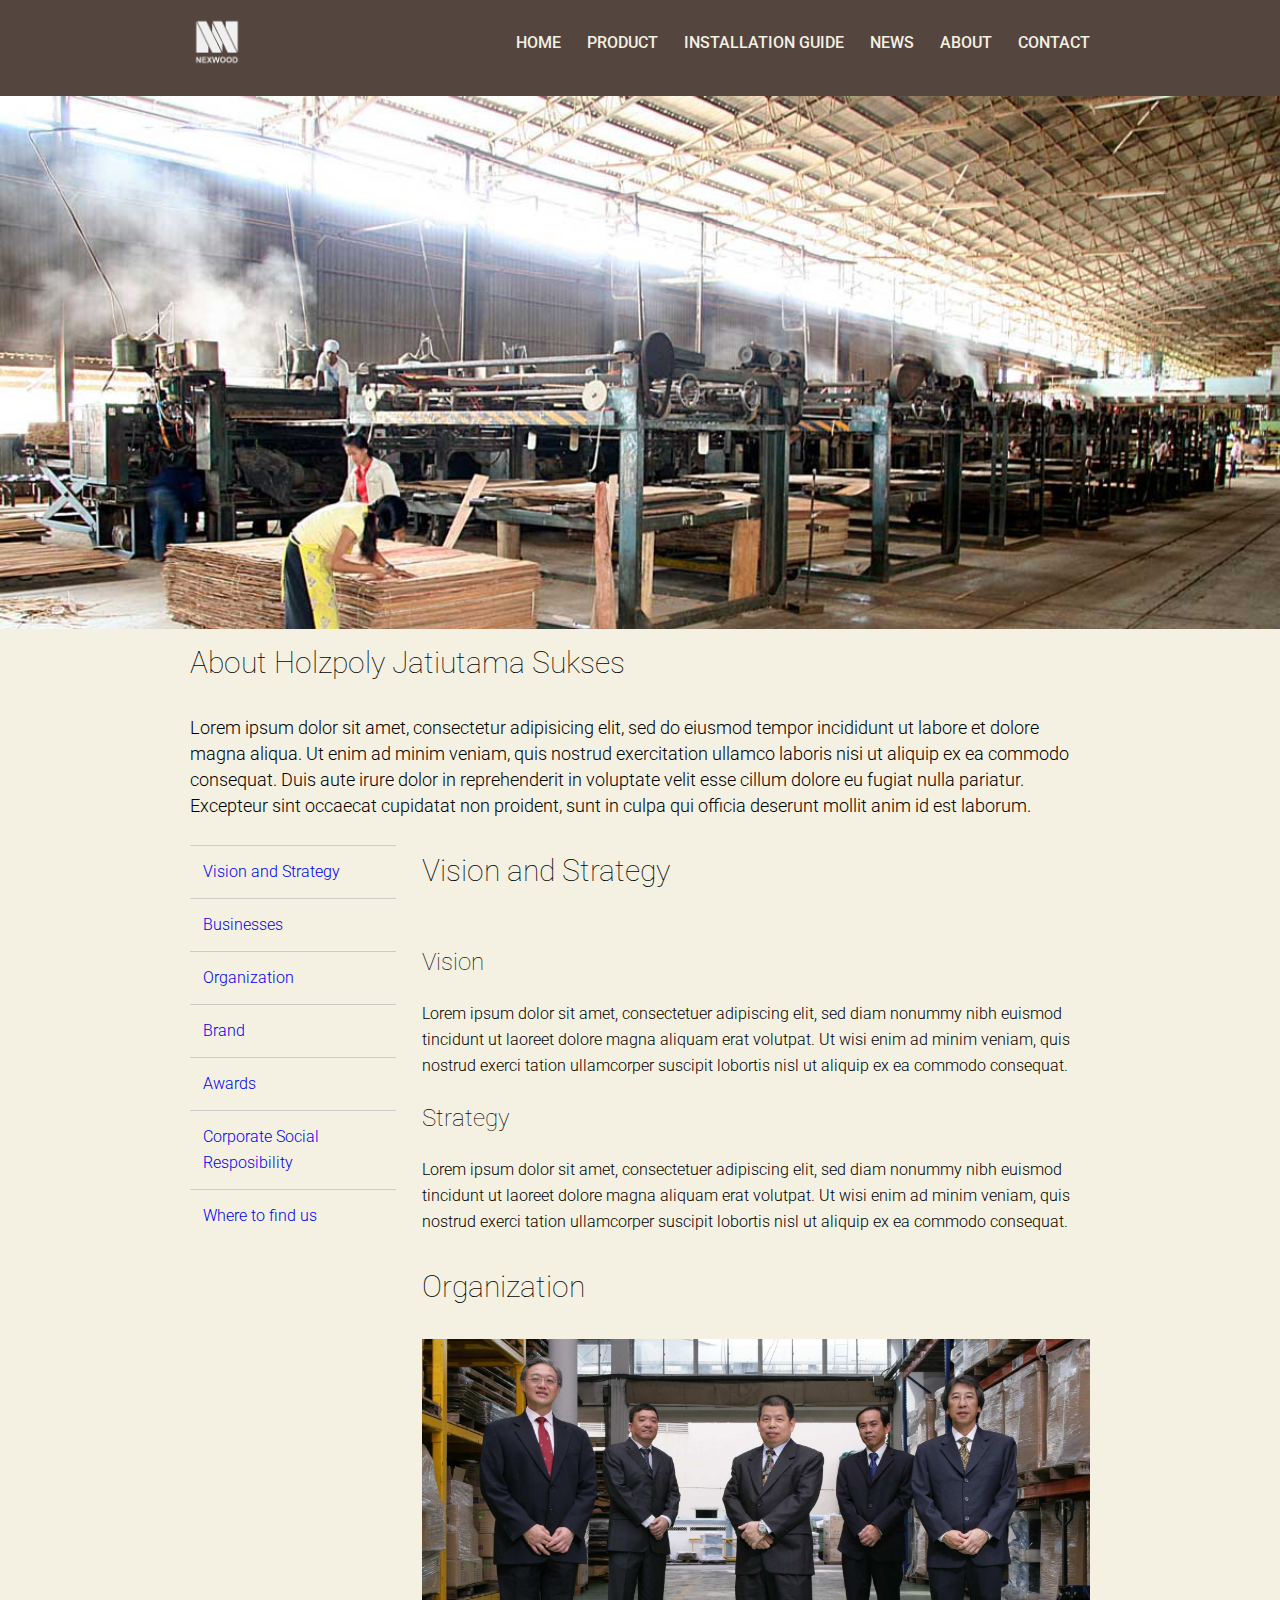
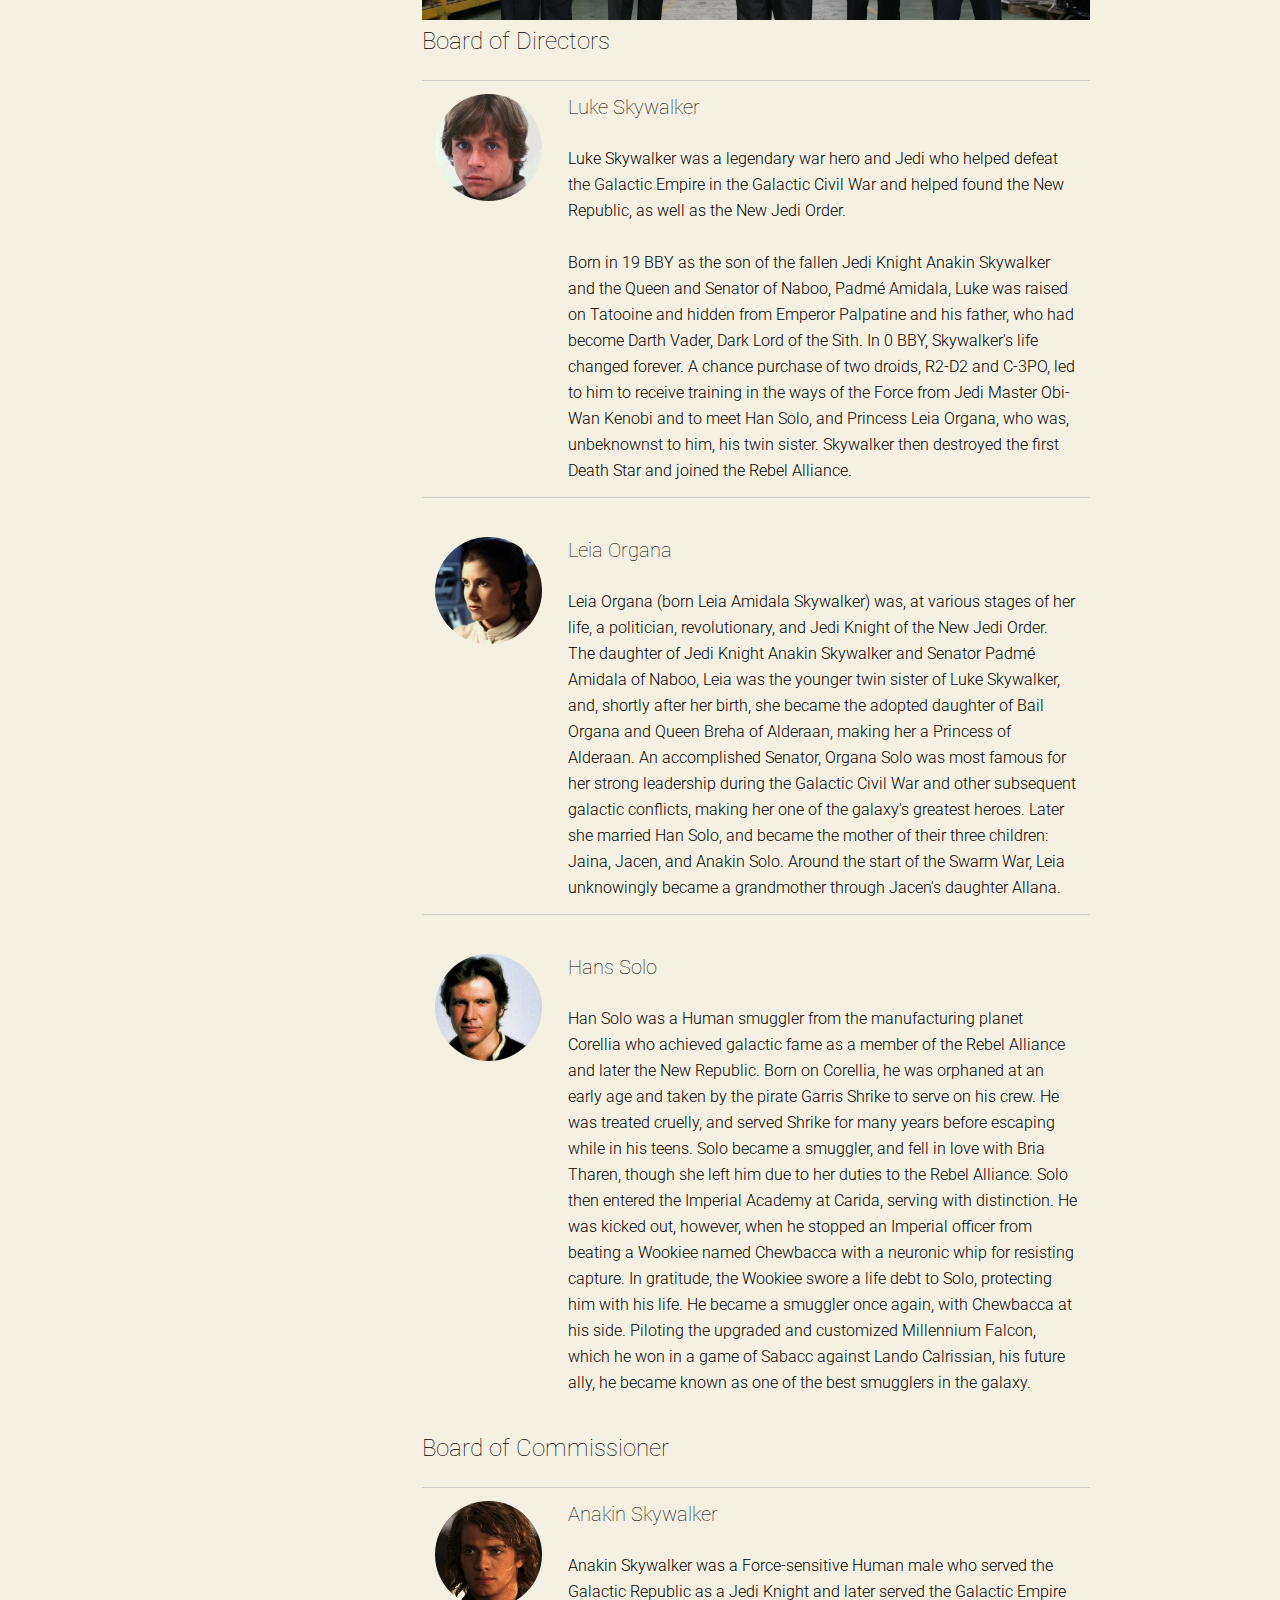
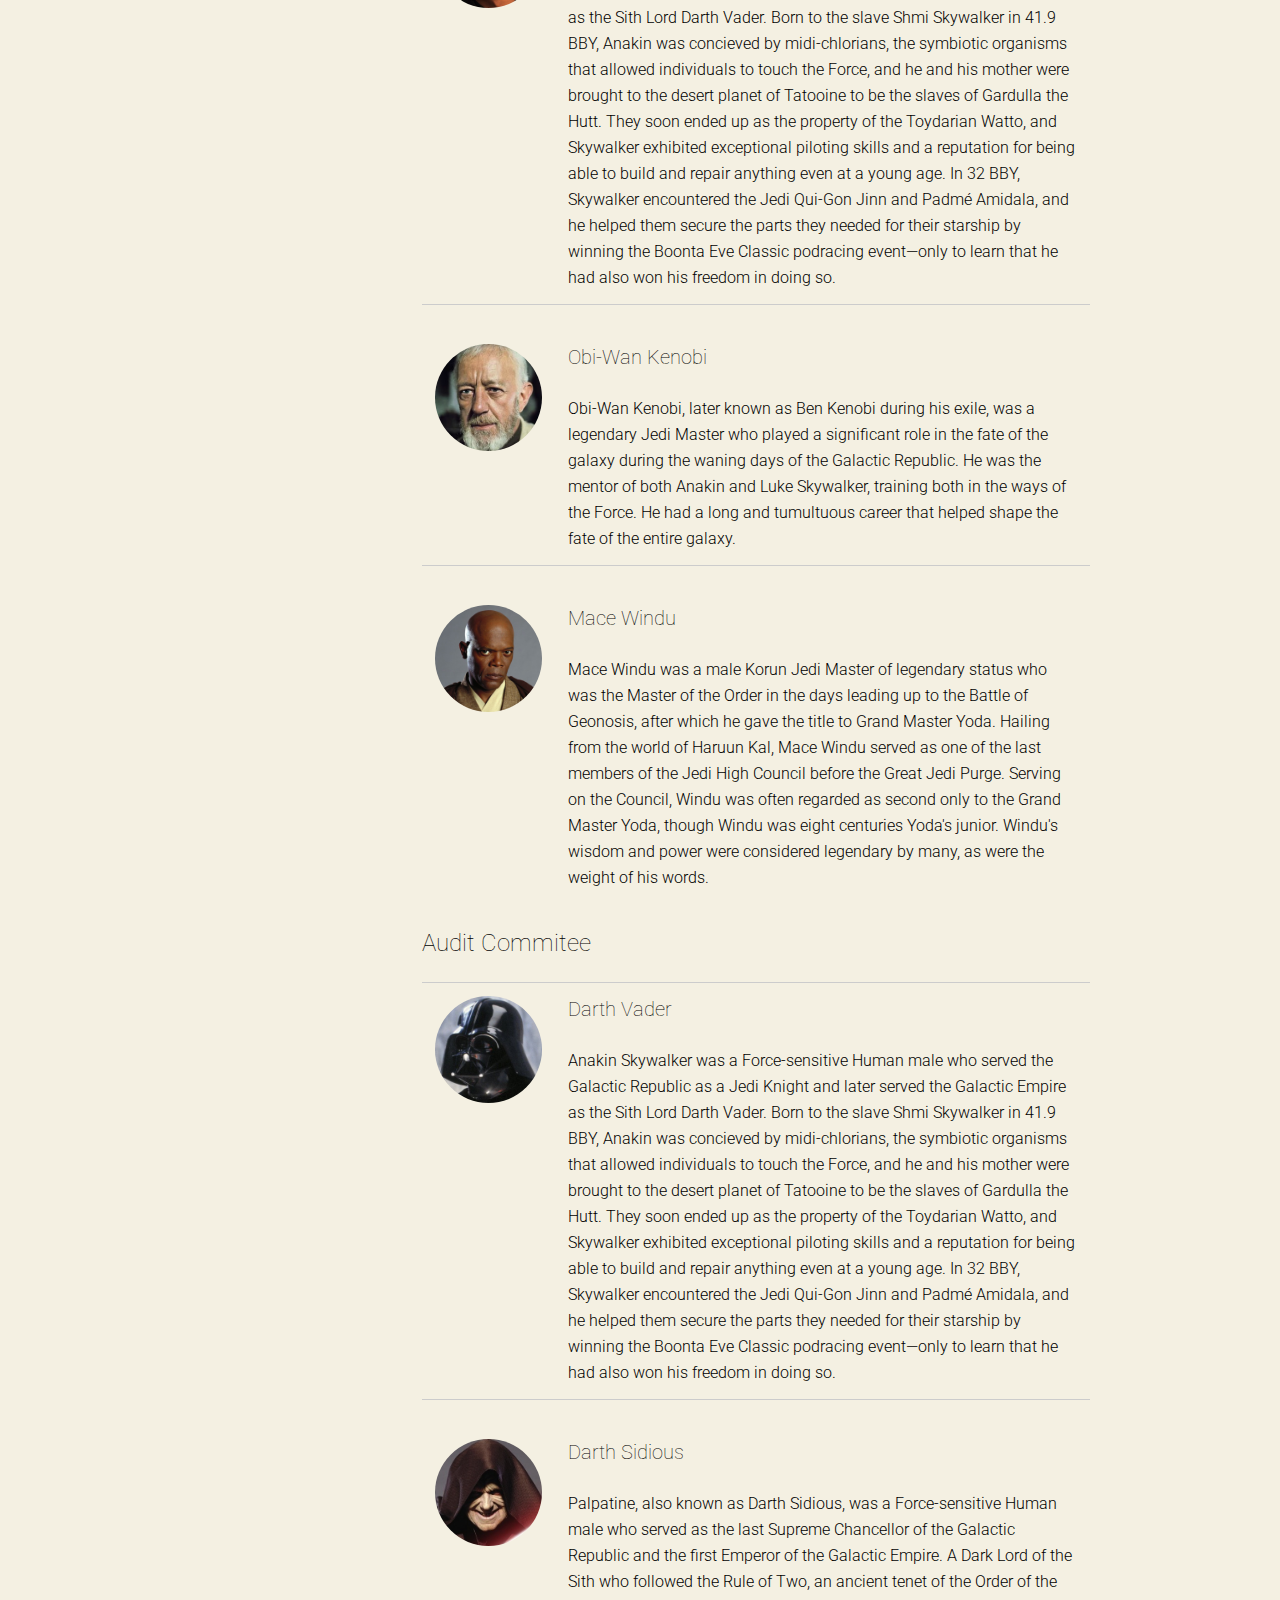
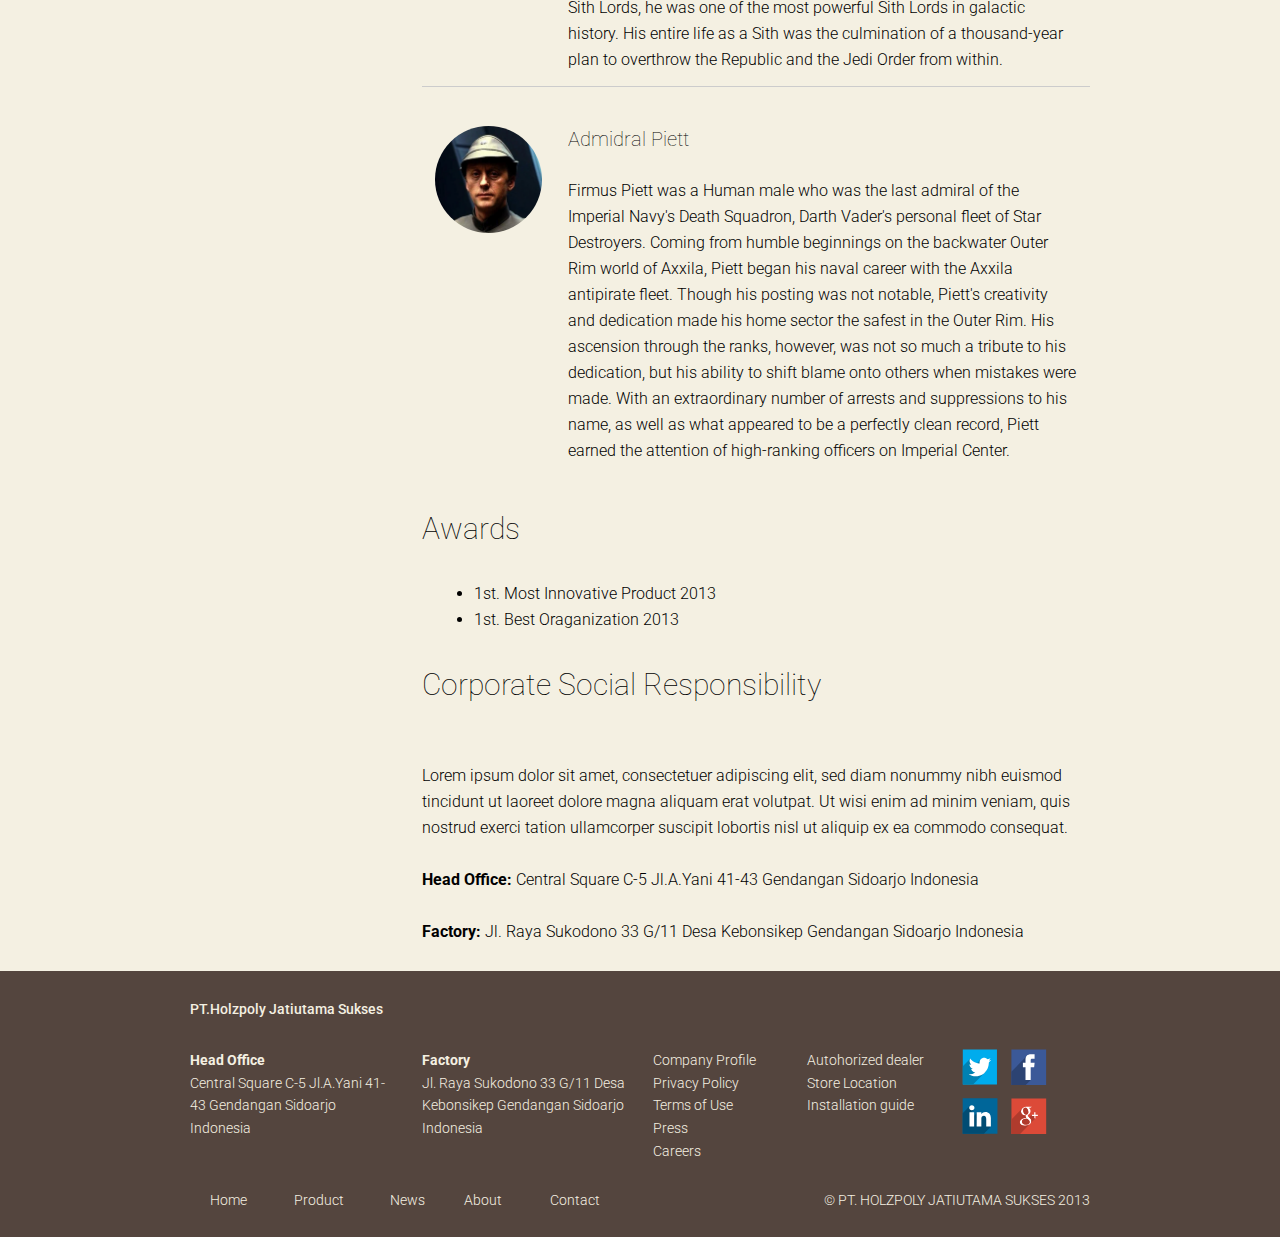
==== about.html @ 3833e66a "test web" ====
<!DOCTYPE html>
<!--[if lt IE 7]>      <html class="no-js lt-ie9 lt-ie8 lt-ie7"> <![endif]-->
<!--[if IE 7]>         <html class="no-js lt-ie9 lt-ie8"> <![endif]-->
<!--[if IE 8]>         <html class="no-js lt-ie9"> <![endif]-->
<!--[if gt IE 8]><!--> <html class="no-js"> <!--<![endif]-->
<head>
        <meta charset="utf-8">
        <meta http-equiv="X-UA-Compatible" content="IE=edge">
        <title></title>
        <meta name="description" content="">
        <meta name="viewport" content="width=device-width, initial-scale=1">

        <!-- Place favicon.ico and apple-touch-icon.png in the root directory -->
    
	<link href='http://fonts.googleapis.com/css?family=Roboto:400,100,300,500,700' rel='stylesheet' type='text/css'>
	<link rel='stylesheet' href='css/style.min.css'>
    <script src="js/vendor/modernizr-2.6.2.min.js"></script>
</head>
<body>
<header class="cf">
	<div class="container main-heading">
		<h1 class="logo">Nexwood</h1>
		<nav class="" id="nadv">

			<a href="index.html">Home</a><a href="product.html">Product</a><a href="install.html">Installation Guide</a><a href="news-fp.html">News</a><a class='current' href="about.html">About</a><a href="#contact">Contact</a>

		</nav>


		<!--<form class="main-search-bar soft-half--sides text--center float--right">
			<input type="search" class="text-input" placeholder="search">
			<input type="submit" class="">
		</form> -->
		
	</div>
</header>



<div class="slider-container">

		<img src="img/slider/pabrik-kayu.jpg" alt="" class="img--full">

</div>


<div class="container">



<div class="grid">
	
	<div class="grid__item one-whole">
			<section>
		<h2>About Holzpoly Jatiutama Sukses</h2>
	<p class="lead">Lorem ipsum dolor sit amet, consectetur adipisicing elit, sed do eiusmod
	tempor incididunt ut labore et dolore magna aliqua. Ut enim ad minim veniam,
	quis nostrud exercitation ullamco laboris nisi ut aliquip ex ea commodo
	consequat. Duis aute irure dolor in reprehenderit in voluptate velit esse
	cillum dolore eu fugiat nulla pariatur. Excepteur sint occaecat cupidatat non
	proident, sunt in culpa qui officia deserunt mollit anim id est laborum.</p>
	</section>
	</div>

	<div class="grid__item one-quarter palm--one-whole">
		<aside class="">
	<nav class="anchor">
		<ul class="block-list idTabs">
			<li><a class="" href="#vision">Vision and Strategy</a></li>
			<li><a class="" href="#businesses">Businesses</a></li>
			<li><a class="" href="#organization">Organization</a></li>
			<li><a class="" href="#brand">Brand</a></li>
			<li><a class="" href="#awards">Awards</a></li>
			<li><a class="" href="#csr">Corporate Social Resposibility</a></li>
			<li><a class="" href="#location">Where to find us</a></li>
		</ul>
	</nav>
</aside>
	</div><!--
	--><div class="grid__item three-quarters palm--one-whole">
		<section id="vision">
		<h2 class="section__title">Vision and Strategy</h2>
		<img src="" alt="">
		<h3>Vision</h3>
		<p>Lorem ipsum dolor sit amet, consectetuer adipiscing elit, sed diam nonummy nibh euismod tincidunt ut laoreet dolore magna aliquam erat volutpat. Ut wisi enim ad minim veniam, quis nostrud exerci tation ullamcorper suscipit lobortis nisl ut aliquip ex ea commodo consequat.</p>

		<h3>Strategy</h3>
		<p>Lorem ipsum dolor sit amet, consectetuer adipiscing elit, sed diam nonummy nibh euismod tincidunt ut laoreet dolore magna aliquam erat volutpat. Ut wisi enim ad minim veniam, quis nostrud exerci tation ullamcorper suscipit lobortis nisl ut aliquip ex ea commodo consequat.</p>
	</section>
		<section id="organization">
	<h2 class="section__title">Organization</h2>
	<img src="img/people/ceo2-s.jpg" class="push-double--bottom">
		<h3>Board of Directors</h3>
			<ul class="block-list">
				<li class="media">
					<img src="img/people/luke.jpg" alt="" class="media__img img--circle one-sixth">
					<div class="media__body">
						<h4>Luke Skywalker</h4>
						<p>Luke Skywalker was a legendary war hero and Jedi who helped defeat the Galactic Empire in the Galactic Civil War and helped found the New Republic, as well as the New Jedi Order.</p>
						<p>Born in 19 BBY as the son of the fallen Jedi Knight Anakin Skywalker and the Queen and Senator of Naboo, Padmé Amidala, Luke was raised on Tatooine and hidden from Emperor Palpatine and his father, who had become Darth Vader, Dark Lord of the Sith. In 0 BBY, Skywalker's life changed forever. A chance purchase of two droids, R2-D2 and C-3PO, led to him to receive training in the ways of the Force from Jedi Master Obi-Wan Kenobi and to meet Han Solo, and Princess Leia Organa, who was, unbeknownst to him, his twin sister. Skywalker then destroyed the first Death Star and joined the Rebel Alliance.</p>
					</div>
				</li>
				<li class="media">
					<img src="img/people/leia.jpg" alt="" class="media__img img--circle one-sixth">
					<div class="media__body">
						<h4>Leia Organa</h4>
						<p>Leia Organa (born Leia Amidala Skywalker) was, at various stages of her life, a politician, revolutionary, and Jedi Knight of the New Jedi Order. The daughter of Jedi Knight Anakin Skywalker and Senator Padmé Amidala of Naboo, Leia was the younger twin sister of Luke Skywalker, and, shortly after her birth, she became the adopted daughter of Bail Organa and Queen Breha of Alderaan, making her a Princess of Alderaan. An accomplished Senator, Organa Solo was most famous for her strong leadership during the Galactic Civil War and other subsequent galactic conflicts, making her one of the galaxy's greatest heroes. Later she married Han Solo, and became the mother of their three children: Jaina, Jacen, and Anakin Solo. Around the start of the Swarm War, Leia unknowingly became a grandmother through Jacen's daughter Allana.</p>
					</div>
				</li>
				<li class="media">
					<img src="img/people/hansolo.jpg" alt="" class="media__img img--circle one-sixth">
					<div class="media__body">
						<h4>Hans Solo</h4>
						<p>Han Solo was a Human smuggler from the manufacturing planet Corellia who achieved galactic fame as a member of the Rebel Alliance and later the New Republic. Born on Corellia, he was orphaned at an early age and taken by the pirate Garris Shrike to serve on his crew. He was treated cruelly, and served Shrike for many years before escaping while in his teens. Solo became a smuggler, and fell in love with Bria Tharen, though she left him due to her duties to the Rebel Alliance. Solo then entered the Imperial Academy at Carida, serving with distinction. He was kicked out, however, when he stopped an Imperial officer from beating a Wookiee named Chewbacca with a neuronic whip for resisting capture. In gratitude, the Wookiee swore a life debt to Solo, protecting him with his life. He became a smuggler once again, with Chewbacca at his side. Piloting the upgraded and customized Millennium Falcon, which he won in a game of Sabacc against Lando Calrissian, his future ally, he became known as one of the best smugglers in the galaxy.</p>
					</div>
				</li>
			</ul>
			
		<h3>Board of Commissioner</h3>
			<ul class="block-list">
				<li class="media">
					<img src="img/people/anakin.jpg" alt="" class="media__img img--circle one-sixth">
					<div class="media__body">
						<h4>Anakin Skywalker</h4>
						<p>Anakin Skywalker was a Force-sensitive Human male who served the Galactic Republic as a Jedi Knight and later served the Galactic Empire as the Sith Lord Darth Vader. Born to the slave Shmi Skywalker in 41.9 BBY, Anakin was concieved by midi-chlorians, the symbiotic organisms that allowed individuals to touch the Force, and he and his mother were brought to the desert planet of Tatooine to be the slaves of Gardulla the Hutt. They soon ended up as the property of the Toydarian Watto, and Skywalker exhibited exceptional piloting skills and a reputation for being able to build and repair anything even at a young age. In 32 BBY, Skywalker encountered the Jedi Qui-Gon Jinn and Padmé Amidala, and he helped them secure the parts they needed for their starship by winning the Boonta Eve Classic podracing event—only to learn that he had also won his freedom in doing so.</p>
					</div>
				</li>
				<li class="media">
					<img src="img/people/obi.jpg" alt="" class="media__img img--circle one-sixth">
					<div class="media__body">
						<h4>Obi-Wan Kenobi</h4>
						<p>Obi-Wan Kenobi, later known as Ben Kenobi during his exile, was a legendary Jedi Master who played a significant role in the fate of the galaxy during the waning days of the Galactic Republic. He was the mentor of both Anakin and Luke Skywalker, training both in the ways of the Force. He had a long and tumultuous career that helped shape the fate of the entire galaxy.</p>
					</div>
				</li>
				<li class="media">
					<img src="img/people/mace.jpg" alt="" class="media__img img--circle one-sixth">
					<div class="media__body">
						<h4>Mace Windu</h4>
						<p>Mace Windu was a male Korun Jedi Master of legendary status who was the Master of the Order in the days leading up to the Battle of Geonosis, after which he gave the title to Grand Master Yoda. Hailing from the world of Haruun Kal, Mace Windu served as one of the last members of the Jedi High Council before the Great Jedi Purge. Serving on the Council, Windu was often regarded as second only to the Grand Master Yoda, though Windu was eight centuries Yoda's junior. Windu's wisdom and power were considered legendary by many, as were the weight of his words.</p>
					</div>
				</li>
			</ul>
			

		<h3>Audit Commitee</h3>
			<ul class="block-list">
				<li class="media">
					<img src="img/people/dartvader.jpeg" alt="" class="media__img img--circle one-sixth">
					<div class="media__body">
						<h4>Darth Vader</h4>
						<p>Anakin Skywalker was a Force-sensitive Human male who served the Galactic Republic as a Jedi Knight and later served the Galactic Empire as the Sith Lord Darth Vader. Born to the slave Shmi Skywalker in 41.9 BBY, Anakin was concieved by midi-chlorians, the symbiotic organisms that allowed individuals to touch the Force, and he and his mother were brought to the desert planet of Tatooine to be the slaves of Gardulla the Hutt. They soon ended up as the property of the Toydarian Watto, and Skywalker exhibited exceptional piloting skills and a reputation for being able to build and repair anything even at a young age. In 32 BBY, Skywalker encountered the Jedi Qui-Gon Jinn and Padmé Amidala, and he helped them secure the parts they needed for their starship by winning the Boonta Eve Classic podracing event—only to learn that he had also won his freedom in doing so.</p>
					</div>
				</li>
				<li class="media">
					<img src="img/people/sidious.jpg" alt="" class="media__img img--circle one-sixth">
					<div class="media__body">
						<h4>Darth Sidious</h4>
						<p>Palpatine, also known as Darth Sidious, was a Force-sensitive Human male who served as the last Supreme Chancellor of the Galactic Republic and the first Emperor of the Galactic Empire. A Dark Lord of the Sith who followed the Rule of Two, an ancient tenet of the Order of the Sith Lords, he was one of the most powerful Sith Lords in galactic history. His entire life as a Sith was the culmination of a thousand-year plan to overthrow the Republic and the Jedi Order from within.</p>
					</div>
				</li>
				<li class="media">
					<img src="img/people/piett.jpg" alt="" class="media__img img--circle one-sixth">
					<div class="media__body">
						<h4>Admidral Piett</h4>
						<p>Firmus Piett was a Human male who was the last admiral of the Imperial Navy's Death Squadron, Darth Vader's personal fleet of Star Destroyers. Coming from humble beginnings on the backwater Outer Rim world of Axxila, Piett began his naval career with the Axxila antipirate fleet. Though his posting was not notable, Piett's creativity and dedication made his home sector the safest in the Outer Rim. His ascension through the ranks, however, was not so much a tribute to his dedication, but his ability to shift blame onto others when mistakes were made. With an extraordinary number of arrests and suppressions to his name, as well as what appeared to be a perfectly clean record, Piett earned the attention of high-ranking officers on Imperial Center.</p>
					</div>
				</li>
			</ul>

</section>
		
		<section id="awards">
<h2>Awards</h2>
		<ul>
			<li>1st. Most Innovative Product 2013</li>
			<li>1st. Best Oraganization 2013</li>
		</ul>
	</section>
		<section id="csr">
	<h2>Corporate Social Responsibility</h2>
		<img src="" alt="">
		<p>Lorem ipsum dolor sit amet, consectetuer adipiscing elit, sed diam nonummy nibh euismod tincidunt ut laoreet dolore magna aliquam erat volutpat. Ut wisi enim ad minim veniam, quis nostrud exerci tation ullamcorper suscipit lobortis nisl ut aliquip ex ea commodo consequat.</p>
	</section>
		<section id="location">
		<p><b>Head Office:</b> Central Square C-5 Jl.A.Yani 41-43 Gendangan Sidoarjo Indonesia</p>
		<p><b>Factory: </b>Jl. Raya Sukodono 33 G/11 Desa Kebonsikep Gendangan Sidoarjo Indonesia</p>
	</section>
	</div>
</div>


</div>
<footer class=" soft--top">
<div class="container">
	<h6 itemprop="name" id="contact" class="hard--bottom">PT.Holzpoly Jatiutama Sukses</h6>
<div class="grid">
		<div class="grid__item one-half palm--one-whole" itemscope itemtype="http://schema.org/LocalBusiness">
			<ul class="grid">
				<li class="grid__item one-half">
					<b class="hard-half--bottom" itemprop="name">Head Office</b>
					<p itemprop="address">Central Square C-5 Jl.A.Yani 41-43 Gendangan Sidoarjo Indonesia</p>
				</li><!--
			 --><li class="grid__item one-half">
					<b class="hard-half--bottom" itemprop="name">Factory</b>
					<p itemprop="address">Jl. Raya Sukodono 33 G/11 Desa Kebonsikep Gendangan Sidoarjo Indonesia</p>
				</li>
			</ul>
		</div><!--
		
	--><div class="grid__item one-sixth palm--one-half">
			<ul class="nav nav--stacked">
				<li class='current'><a class='current' href="about.html">Company Profile</a></li>
				<li><a href="">Privacy Policy</a></li>
				<li><a href="">Terms of Use</a></li>
				<li><a href="">Press</a></li>
				<li><a href="about.html/#career">Careers</a></li>
			</ul>
		</div><!--

		--><div class="grid__item one-sixth palm--one-half">
			<ul class="nav nav--stacked">
				<li><a href="about.html/#dealer">Autohorized dealer</a></li>
				<li><a href="">Store Location</a></li>
				<li><a href="install.html">Installation guide</a></li>
			</ul>
		</div><!--

		--><div class="grid__item one-sixth palm--one-whole">
			<ul class="nav nav--stacked cf">
				<li><a href="http://twitter.com" alt="follow us on twitter"><i class="icon-social icon-twitter-icon"></i></a></li>
				<li><a href="http://Facebook.com" alt="visit our facebook pafe"><i class="icon-social icon-fb-icon"></i></a></li>
				<li><a href="http://Linkedin.com" alt="link with us on linkedin"><i class="icon-social icon-linkedin-icon"></i></a></li>
				<li><a href="http://plus.google.com" alt=""><i class="icon-social icon-gplus"></i></a></li>
			</ul>
		</div><!--
	
		--><div class="grid__item one-half palm--one-whole">
			<ul class="nav nav--banner nav--fit">
				<li><a href="index.html">Home</a></li>
				<li><a href="product.html">Product</a></li>
				<li><a href="news-fp.html">News</a></li>
				<li class='current'><a class='current' href="about.html">About</a></li>
				<li><a href="#contact">Contact</a></li>
			</ul>
		</div><!--
	--><div class="copyright grid__item one-half palm--one-whole">
		<p class="caps text--right">© PT. Holzpoly Jatiutama Sukses 2013</p>
	</div>
</div>
</div>

</footer>

<script src="//ajax.googleapis.com/ajax/libs/jquery/1.10.2/jquery.min.js"></script>
<script>window.jQuery || document.write('<script src="js/vendor/jquery-1.10.2.min.js"><\/script>')</script>
<script src='js/nexwood.js'></script>
<script src="js/main.js"></script>

<script type="text/javascript">
		$(document).ready(function() {
			 $('.tooltip').tooltipster();
		});
	</script>

<script>
  var navigation = responsiveNav("#nav",
  	customToggle: "#nav-toggle",
  	 open: function () {
          var toggle = document.getElementById("nav-toggle");
          toggle.className = toggle.className.replace(/(^|\s)closed(\s|$)/, "opened");
        },
        close: function () {
          var toggle = document.getElementById("nav-toggle");
          toggle.className = toggle.className.replace(/(^|\s)opened(\s|$)/, "closed");
        }
      });

</script>

<script>
            $(window).on('load', function() {
                $('#map_canvas').jHERE({
                    enable: ['behavior'],
                    center: [-7.38784, 112.72727],
                    zoom: 15,
                    type: 'terrain'
                }).jHERE('marker', [-7.38784, 112.72727], {
                    icon: 'https://dl.dropboxusercontent.com/u/16675423/office-marker.png',
                    anchor: {x: 13, y: 54},
                    
                }).jHERE('marker', [-7.390945, 112.722092], {
                    icon: 'https://dl.dropboxusercontent.com/u/16675423/factory-marker.png',
                    anchor: {x: 12, y: 54},
                    
                });
            });
        </script>

<script>
	$(".hero").backstretch([
		"img/slider/slide-1.jpg", "img/slider/slide-2.jpg", "img/slider/slide-4.jpg",
		], {
			fade: 750,
			duration: 4000
		});

</script>

<script>
	$(document).ready(function(){
		$('.toggle').click(function) {
			$('#nav').addClass('.visuallyhidden--palm')
		};
	})

</script>

<!-- Google Analytics: change UA-XXXXX-X to be your site's ID. -->
        <script>
            (function(b,o,i,l,e,r){b.GoogleAnalyticsObject=l;b[l]||(b[l]=
            function(){(b[l].q=b[l].q||[]).push(arguments)});b[l].l=+new Date;
            e=o.createElement(i);r=o.getElementsByTagName(i)[0];
            e.src='//www.google-analytics.com/analytics.js';
            r.parentNode.insertBefore(e,r)}(window,document,'script','ga'));
            ga('create','UA-XXXXX-X');ga('send','pageview');
        </script>


</body>
</html>
---- css/style.min.css ----
@charset "UTF-8";h1,h2,h3,h4{font-weight:100}h5,h6{font-weight:500}p{font-weight:300}/*!*
 *
 * inuitcss.com -- @inuitcss -- @csswizardry
 *
 *//*! normalize.css v2.1.0 | MIT License | git.io/normalize */article,aside,details,figcaption,figure,footer,header,hgroup,main,nav,section,summary{display:block}audio,canvas,video{display:inline-block}audio:not([controls]){display:none;height:0}[hidden]{display:none}html{font-family:sans-serif;-webkit-text-size-adjust:100%;-ms-text-size-adjust:100%}body{margin:0}a:focus{outline:thin dotted}a:active,a:hover{outline:0}h1{font-size:2em;margin:0.67em 0}abbr[title]{border-bottom:1px dotted}b,strong{font-weight:bold}dfn{font-style:italic}hr{-moz-box-sizing:content-box;box-sizing:content-box;height:0}mark{background:#ff0;color:#000}code,kbd,pre,samp{font-family:monospace, serif;font-size:1em}pre{white-space:pre-wrap}q{quotes:"\201C" "\201D" "\2018" "\2019"}small{font-size:80%}sub,sup{font-size:75%;line-height:0;position:relative;vertical-align:baseline}sup{top:-0.5em}sub{bottom:-0.25em}img{border:0}svg:not(:root){overflow:hidden}figure{margin:0}fieldset{border:1px solid #c0c0c0;margin:0 2px;padding:0.35em 0.625em 0.75em}legend{border:0;padding:0}button,input,select,textarea{font-family:inherit;font-size:100%;margin:0}button,input{line-height:normal}button,select{text-transform:none}button,html input[type="button"],input[type="reset"],input[type="submit"]{-webkit-appearance:button;cursor:pointer}button[disabled],html input[disabled]{cursor:default}input[type="checkbox"],input[type="radio"]{box-sizing:border-box;padding:0}input[type="search"]{-webkit-appearance:textfield;-moz-box-sizing:content-box;-webkit-box-sizing:content-box;box-sizing:content-box}input[type="search"]::-webkit-search-cancel-button,input[type="search"]::-webkit-search-decoration{-webkit-appearance:none}button::-moz-focus-inner,input::-moz-focus-inner{border:0;padding:0}textarea{overflow:auto;vertical-align:top}table{border-collapse:collapse;border-spacing:0}*,*:before,*:after{-webkit-box-sizing:border-box;-moz-box-sizing:border-box;-ms-box-sizing:border-box;-o-box-sizing:border-box;box-sizing:border-box}h1,h2,h3,h4,h5,h6,p,blockquote,pre,dl,dd,ol,ul,form,fieldset,legend,table,th,td,caption,hr{margin:0;padding:0}abbr[title],dfn[title]{cursor:help}u,ins{text-decoration:none}ins{border-bottom:1px solid}img{font-style:italic}label,input,textarea,button,select,option{cursor:pointer}.text-input:active,.text-input:focus,textarea:active,textarea:focus{cursor:text;outline:none}.cf:after,.nav:after,.media:after,.island:after,.islet:after,.matrix:after,.multi-list:after,.stat-group:after,.media__news:after,.icon-social:after{content:"";display:table;clear:both}h1,h2,h3,h4,h5,h6,hgroup,ul,ol,dl,blockquote,p,address,table,fieldset,figure,pre,.form-fields>li,.media,.island,.islet{margin-bottom:26px;margin-bottom:1.625rem}.islet h1,.islet h2,.islet h3,.islet h4,.islet h5,.islet h6,.islet hgroup,.islet ul,.islet ol,.islet dl,.islet blockquote,.islet p,.islet address,.islet table,.islet fieldset,.islet figure,.islet pre,.islet .form-fields>li,.islet .media,.islet .island,.islet .islet{margin-bottom:13px;margin-bottom:0.8125rem}.landmark{margin-bottom:52px;margin-bottom:3.25rem}hr{margin-bottom:24px;margin-bottom:1.5rem}ul,ol,dd{margin-left:52px;margin-left:3.25rem}html{font:1em/1.625 Roboto, sans-serif;overflow-y:scroll;min-height:100%}h1,.alpha{font-size:36px;font-size:2.25rem;line-height:1.44444}h2,.beta{font-size:30px;font-size:1.875rem;line-height:1.73333}h3,.gamma{font-size:24px;font-size:1.5rem;line-height:1.08333}h4,.delta,.section-title,.title-link{font-size:20px;font-size:1.25rem;line-height:1.3}h5,.epsilon{font-size:16px;font-size:1rem;line-height:1.625}h6,.zeta{font-size:14px;font-size:0.875rem;line-height:1.85714}hgroup .hN{margin-bottom:0}.giga{font-size:96px;font-size:6rem;line-height:1.08333}.mega{font-size:72px;font-size:4.5rem;line-height:1.08333}.kilo{font-size:48px;font-size:3rem;line-height:1.08333}.lede,.lead{font-size:18px;font-size:1.125rem;line-height:1.44444}.smallprint,.milli{font-size:12px;font-size:0.75rem;line-height:2.16667}.micro{font-size:10px;font-size:0.625rem;line-height:2.6}q{quotes:"\2018" "\2019" "\201C" "\201D"}q:before{content:"\2018";content:open-quote}q:after{content:"\2019";content:close-quote}q q:before{content:"\201C";content:open-quote}q q:after{content:"\201D";content:close-quote}blockquote{quotes:"\201C" "\201D"}blockquote p:before{content:"\201C";content:open-quote}blockquote p:after{content:"";content:no-close-quote}blockquote p:last-of-type:after{content:"\201D";content:close-quote}blockquote q:before{content:"\2018";content:open-quote}blockquote q:after{content:"\2019";content:close-quote}blockquote{text-indent:-0.41em}blockquote p:last-of-type{margin-bottom:0}.source{display:block;text-indent:0}.source:before{content:"\2014"}pre{overflow:auto}pre mark{background:none;border-bottom:1px solid;color:inherit}.code-comment{opacity:0.75;filter:alpha(opacity=75)}.line-numbers{font-family:monospace, serif;list-style:decimal-leading-zero inside;white-space:nowrap;overflow:auto;margin-left:0}.line-numbers code{white-space:pre}img{max-width:100%}img[width],img[height]{max-width:none}.img--round{border-radius:4px}.img--right{float:right;margin-bottom:26px;margin-left:26px}.img--left{float:left;margin-right:26px;margin-bottom:26px}.img--center{display:block;margin-right:auto;margin-bottom:26px;margin-left:auto}.img--short{height:130px}.img--medium{height:260px}.img--tall{height:390px}figure>img{display:block}li>ul,li>ol{margin-bottom:0}.numbered-list{list-style-type:decimal}table{width:100%}th,td{padding:6.5px;text-align:left}@media screen and (min-width: 480px){th,td{padding:13px}}[colspan]{text-align:center}[colspan="1"]{text-align:left}[rowspan]{vertical-align:middle}[rowspan="1"]{vertical-align:top}.numerical{text-align:right}.t5{width:5%}.t10{width:10%}.t12{width:12.5%}.t15{width:15%}.t20{width:20%}.t25{width:25%}.t30{width:30%}.t33{width:33.333%}.t35{width:35%}.t37{width:37.5%}.t40{width:40%}.t45{width:45%}.t50{width:50%}.t55{width:55%}.t60{width:60%}.t62{width:62.5%}.t65{width:65%}.t66{width:66.666%}.t70{width:70%}.t75{width:75%}.t80{width:80%}.t85{width:85%}.t87{width:87.5%}.t90{width:90%}.t95{width:95%}.table--bordered th,.table--bordered td{border:1px solid #cccccc}.table--bordered th:empty,.table--bordered td:empty{border:none}.table--bordered thead tr:last-child th{border-bottom-width:2px}.table--bordered tbody tr th:last-of-type{border-right-width:2px}.table--striped tbody tr:nth-of-type(odd){background-color:#ffc}.table--data{font:12px/1.5 sans-serif}fieldset{padding:26px}.form-fields{list-style:none;margin:0}.form-fields>li:last-child{margin-bottom:0}label,.label{display:block}.additional{display:block;font-weight:normal}.check-list{list-style:none;margin:0}.check-label,.check-list label,.check-list .label{display:inline-block}.spoken-form label{display:inline-block;font:inherit}.extra-help{display:inline-block;visibility:hidden}.text-input:active+.extra-help,.text-input:focus+.extra-help{visibility:visible}.flexbox{display:table;width:100%}html.flexbox{display:block;width:auto}.flexbox__item{display:table-cell;vertical-align:middle}.nav{list-style:none;margin-left:0}.nav>li,.nav>li>a{display:inline-block;*display:inline;zoom:1}.nav--stacked>li{display:list-item}.nav--stacked>li>a{display:block}.nav--banner{text-align:center}.nav--block,.options{line-height:1;letter-spacing:-0.31em;word-spacing:-0.43em;white-space:nowrap}.nav--block>li,.options>li{letter-spacing:normal;word-spacing:normal}.nav--block>li>a,.options>li>a{padding:13px}.nav--fit{display:table;width:100%}.nav--fit>li{display:table-cell}.nav--fit>li>a{display:block}.nav--keywords>li:after{content:"\002C" "\00A0"}.nav--keywords>li:last-child:after{display:none}.options>li>a{border:0 solid #cccccc;border-width:1px;border-left-width:0}.options>li:first-child>a{border-left-width:1px;border-top-left-radius:4px;border-bottom-left-radius:4px}.options>li:last-child>a{border-top-right-radius:4px;border-bottom-right-radius:4px}.pagination{text-align:center;letter-spacing:-0.31em;word-spacing:-0.43em}.pagination>li{padding:13px;letter-spacing:normal;word-spacing:normal}.pagination>li>a{padding:13px;margin:-13px}.pagination__first a:before{content:"\00AB" "\00A0"}.pagination__last a:after{content:"\00A0" "\00BB"}.breadcrumb>li+li:before{content:"\00BB" "\00A0"}.breadcrumb--path>li+li:before{content:"\002F" "\00A0"}.breadcrumb>li+li[data-breadcrumb]:before{content:attr(data-breadcrumb) "\00A0"}.breadcrumb__root{font-weight:bold}.media{display:block}.media__img{float:left;margin-right:26px}.media__img--rev{float:right;margin-left:26px}.media__img img,.media__img--rev img{display:block}.media__body{overflow:hidden}.media__body,.media__body>:last-child{margin-bottom:0}.islet .media__img{margin-right:13px}.islet .media__img--rev{margin-left:13px}.marginalia{font-size:12px;font-size:0.75rem;line-height:2.16667}@media (min-width: 1024px){.marginalia{position:relative}.marginalia__body,.marginalia__body--right{position:absolute}.marginalia__body{right:100%;padding-right:26px;text-align:right}.marginalia__body--right{left:100%;padding-left:26px;text-align:left}}.island,.islet{display:block}.island{padding:26px}.island>:last-child,.islet>:last-child{margin-bottom:0}.islet{padding:13px}.block-list,.matrix,.block-list>li,.matrix>li{border:0 solid #cccccc}.block-list,.matrix{list-style:none;margin-left:0;border-top-width:1px}.block-list>li,.matrix>li{border-bottom-width:1px;padding:13px}.block-list__link,.matrix__link{display:block;padding:13px;margin:-13px}.matrix{border-left-width:1px}.matrix>li{float:left;border-right-width:1px}.multi-list{list-style:none;margin-left:0}.multi-list>li{float:left}.two-cols>li{width:50%}.three-cols>li{width:33.333%}.four-cols>li{width:25%}.five-cols>li{width:20%}.matrix>.all-cols,.multi-list>.all-cols{width:100%}.split{text-align:right;list-style:none;margin-left:0}.split__title{text-align:left;float:left;clear:left}.this-or-this{display:table;width:100%;text-align:center}.this-or-this__this,.this-or-this__or{display:table-cell;vertical-align:middle}.link-complex,.link-complex:hover,.link-complex:active,.link-complex:focus{text-decoration:none}.link-complex:hover .link-complex__target,.link-complex:active .link-complex__target,.link-complex:focus .link-complex__target{text-decoration:underline}.flyout,.flyout--alt{position:relative;overflow:hidden}.flyout__content{position:absolute;top:100%;left:-99999px}.flyout:hover,.flyout--alt:hover{overflow:visible}.flyout:hover>.flyout__content{left:0}.flyout--alt:hover>.flyout__content{top:0;left:100%}.sprite,.switch-icon,.logo,.toggle,.icon{display:inline-block;line-height:1;position:relative;vertical-align:middle;zoom:1;font-style:normal;font-weight:normal;text-align:center}.sprite,.switch-icon,.logo,.toggle{width:16px;height:16px;top:-1px;overflow:hidden;*text-indent:-9999px}.sprite:before,.switch-icon:before,.logo:before,.toggle:before{content:"";display:block;width:0;height:100%}.icon{font-size:16px;width:1em;height:1em}.icon:before{content:attr(data-icon)}.icon--large{font-size:32px}.icon--huge{font-size:64px}.icon--natural{font-size:inherit}.icon-text>.icon-text__icon{margin-right:6.5px}.icon-text--rev>.icon-text__icon{margin-left:6.5px}/*!*
 * 
 * @csswizardry -- csswizardry.com/beautons
 * 
 */.btn{display:inline-block;vertical-align:middle;white-space:nowrap;font-family:inherit;font-size:100%;cursor:pointer;border:none;margin:0;padding-top:0;padding-bottom:0;line-height:3;padding-right:1em;padding-left:1em;border-radius:4px}.btn,.btn:hover{text-decoration:none}.btn:active,.btn:focus{outline:none}.btn--small{padding-right:0.5em;padding-left:0.5em;line-height:2}.btn--large{padding-right:1.5em;padding-left:1.5em;line-height:4}.btn--huge{padding-right:2em;padding-left:2em;line-height:5}.btn--full{width:100%;padding-right:0;padding-left:0;text-align:center}.btn--alpha{font-size:3rem}.btn--beta{font-size:2rem}.btn--gamma{font-size:1rem}.btn--natural{vertical-align:baseline;font-size:inherit;line-height:inherit;padding-right:0.5em;padding-left:0.5em}.btn--positive{background-color:#4A993E;color:#fff}.btn--negative{background-color:#b33630;color:#fff}.btn--inactive,.btn--inactive:hover,.btn--inactive:active,.btn--inactive:focus{background-color:#ddd;color:#777;cursor:text}.btn--soft{border-radius:200px}.btn--hard,.switch-icon{border-radius:0}.pill,.loz{display:inline-block;min-width:1.08333em;padding-right:0.27083em;padding-left:0.27083em;text-align:center;background-color:#cccccc;color:#fff;border-radius:100px}.loz{border-radius:4px}.rule{color:#cccccc;border:none;border-bottom-width:1px;border-bottom-style:solid;margin-bottom:25px;margin-bottom:1.5625rem}.rule--dotted{border-bottom-style:dotted}.rule--dashed{border-bottom-style:dashed}.rule--ornament{position:relative}.rule--ornament:after{content:"\00A7";position:absolute;top:0;right:0;left:0;line-height:0;text-align:center}.rule--ornament[data-ornament]:after{content:attr(data-ornament)}.stat-group{margin-left:-26px}.stat{float:left;margin-left:26px;display:-ms-flexbox;display:-webkit-flex;display:-moz-flex;display:flex;-webkit-flex-direction:column;-moz-flex-direction:column;-ms-flex-direction:column;-o-flex-direction:column;flex-direction:column}.stat__title{-webkit-order:2;-moz-order:2;-ms-order:2;-o-order:2;order:2;-ms-flex-order:2}.stat__value{margin-left:0;-webkit-order:1;-moz-order:1;-ms-order:1;-o-order:1;order:1;-ms-flex-order:1}.greybox,.graybox{font-size:12px;font-size:0.75rem;line-height:2.16667;font-family:sans-serif;text-align:center;background-color:rgba(0,0,0,0.2);color:#fff}.greybox a,.graybox a{color:#fff;text-decoration:underline}.greybox--small,.graybox--small{line-height:52px}.greybox--medium,.graybox--medium{line-height:104px}.greybox--large,.graybox--large{line-height:208px}.greybox--huge,.graybox--huge{line-height:416px}.greybox--gigantic,.graybox--gigantic{line-height:832px}.brand{font-family:"Helvetica Neue",sans-serif !important;color:#4a8ec2 !important}.brand-face{font-family:"Helvetica Neue",sans-serif !important}.brand-color,.brand-colour{color:#4a8ec2 !important}.float--right{float:right !important}.float--left{float:left !important}.float--none{float:none !important}.text--left{text-align:left  !important}.text--center{text-align:center !important}.text--right{text-align:right !important}.weight--light{font-weight:300 !important}.weight--normal{font-weight:400 !important}.weight--semibold{font-weight:600 !important}.push{margin:26px !important}.push--top{margin-top:26px !important}.push--right{margin-right:26px !important}.push--bottom,.media__news{margin-bottom:26px !important}.push--left{margin-left:26px !important}.push--ends{margin-top:26px !important;margin-bottom:26px !important}.push--sides{margin-right:26px !important;margin-left:26px !important}.push-half{margin:13px !important}.push-half--top{margin-top:13px !important}.push-half--right{margin-right:13px !important}.push-half--bottom{margin-bottom:13px !important}.push-half--left{margin-left:13px !important}.push-half--ends{margin-top:13px !important;margin-bottom:13px !important}.push-half--sides{margin-right:13px !important;margin-left:13px !important}.flush{margin:0 !important}.flush--top{margin-top:0 !important}.flush--right{margin-right:0 !important}.flush--bottom{margin-bottom:0 !important}.flush--left{margin-left:0 !important}.flush--ends{margin-top:0 !important;margin-bottom:0 !important}.flush--sides{margin-right:0 !important;margin-left:0 !important}.soft{padding:26px !important}.soft--top{padding-top:26px !important}.soft--right{padding-right:26px !important}.soft--bottom{padding-bottom:26px !important}.soft--left{padding-left:26px !important}.soft--ends,.media__date{padding-top:26px !important;padding-bottom:26px !important}.soft--sides{padding-right:26px !important;padding-left:26px !important}.soft-half{padding:13px !important}.soft-half--top{padding-top:13px !important}.soft-half--right{padding-right:13px !important}.soft-half--bottom{padding-bottom:13px !important}.soft-half--left{padding-left:13px !important}.soft-half--ends{padding-top:13px !important;padding-bottom:13px !important}.soft-half--sides,.media__date{padding-right:13px !important;padding-left:13px !important}.hard{padding:0 !important}.hard--top{padding-top:0 !important}.hard--right{padding-right:0 !important}.hard--bottom{padding-bottom:0 !important}.hard--left{padding-left:0 !important}.hard--ends{padding-top:0 !important;padding-bottom:0 !important}.hard--sides{padding-right:0 !important;padding-left:0 !important}.full-bleed{margin-right:-26px !important;margin-left:-26px !important}.islet .full-bleed{margin-right:-13px !important;margin-left:-13px !important}.informative{cursor:help !important}.muted{opacity:0.5 !important;filter:alpha(opacity=50) !important}.proceed{text-align:right !important}.go:after{content:"\00A0" "\00BB" !important}.caps{text-transform:uppercase !important}.accessibility,.visuallyhidden{border:0 !important;clip:rect(0 0 0 0) !important;height:1px !important;margin:-1px !important;overflow:hidden !important;padding:0 !important;position:absolute !important;width:1px !important}@media only screen and (max-width: 480px){.accessibility--palm,.visuallyhidden--palm{border:0 !important;clip:rect(0 0 0 0) !important;height:1px !important;margin:-1px !important;overflow:hidden !important;padding:0 !important;position:absolute !important;width:1px !important}}@media only screen and (min-width: 481px) and (max-width: 1023px){.accessibility--lap,.visuallyhidden--lap{border:0 !important;clip:rect(0 0 0 0) !important;height:1px !important;margin:-1px !important;overflow:hidden !important;padding:0 !important;position:absolute !important;width:1px !important}}@media only screen and (min-width: 481px){.accessibility--lap-and-up,.visuallyhidden--lap-and-up{border:0 !important;clip:rect(0 0 0 0) !important;height:1px !important;margin:-1px !important;overflow:hidden !important;padding:0 !important;position:absolute !important;width:1px !important}}@media only screen and (max-width: 1023px){.accessibility--portable,.visuallyhidden--portable{border:0 !important;clip:rect(0 0 0 0) !important;height:1px !important;margin:-1px !important;overflow:hidden !important;padding:0 !important;position:absolute !important;width:1px !important}}@media only screen and (min-width: 1024px){.accessibility--desk,.visuallyhidden--desk{border:0 !important;clip:rect(0 0 0 0) !important;height:1px !important;margin:-1px !important;overflow:hidden !important;padding:0 !important;position:absolute !important;width:1px !important}}@media only screen and (min-width: 1200px){.accessibility--desk-wide,.visuallyhidden--desk-wide{border:0 !important;clip:rect(0 0 0 0) !important;height:1px !important;margin:-1px !important;overflow:hidden !important;padding:0 !important;position:absolute !important;width:1px !important}}.pagination{font-size:87.5%}.pagination a{text-decoration:none}.icon-wood-fill{background-image:url("[data-uri]");background-repeat:no-repeat}.icon-paint-3{background-image:url("[data-uri]");background-repeat:no-repeat}.icon-biohazard{background-image:url("[data-uri]");background-repeat:no-repeat}.icon-break{background-image:url("[data-uri]");background-repeat:no-repeat}.icon-slip{background-image:url("[data-uri]");background-repeat:no-repeat}.icon-easy-install{background-image:url("[data-uri]");background-repeat:no-repeat}.icon-no-fix{background-image:url("[data-uri]");background-repeat:no-repeat}.icon-danger{background-image:url("[data-uri]");background-repeat:no-repeat}.icon-jam{background-image:url("[data-uri]");background-repeat:no-repeat}.icon-paint{background-image:url("[data-uri]");background-repeat:no-repeat}.icon-Recycle{background-image:url("[data-uri]");background-repeat:no-repeat}.icon-timeless{background-image:url("[data-uri]");background-repeat:no-repeat}.icon-slip-2{background-image:url("[data-uri]");background-repeat:no-repeat}.icon-payung{background-image:url("[data-uri]");background-repeat:no-repeat}.icon-paint-2{background-image:url("[data-uri]");background-repeat:no-repeat}.icon-breakboard{background-image:url("[data-uri]");background-repeat:no-repeat}.icon-obeng{background-image:url("[data-uri]");background-repeat:no-repeat}.icon-hammer{background-image:url("[data-uri]");background-repeat:no-repeat}.icon-recycles{background-image:url("[data-uri]");background-repeat:no-repeat}.icon-email-icon{background-image:url("data:image/svg+xml;charset=US-ASCII,%3C%3Fxml%20version%3D%221.0%22%20encoding%3D%22UTF-8%22%20standalone%3D%22no%22%3F%3E%0A%3Csvg%20width%3D%2234px%22%20height%3D%2225px%22%20viewBox%3D%220%200%2034%2025%22%20version%3D%221.1%22%20xmlns%3D%22http%3A//www.w3.org/2000/svg%22%20xmlns%3Axlink%3D%22http%3A//www.w3.org/1999/xlink%22%20xmlns%3Asketch%3D%22http%3A//www.bohemiancoding.com/sketch/ns%22%3E%0A%20%20%20%20%3Ctitle%3Eg5975%3C/title%3E%0A%20%20%20%20%3Cdescription%3ECreated%20with%20Sketch%20%28http%3A//www.bohemiancoding.com/sketch%29%3C/description%3E%0A%20%20%20%20%3Cdefs%3E%3C/defs%3E%0A%20%20%20%20%3Cg%20id%3D%22Page%201%22%20stroke%3D%22none%22%20stroke-width%3D%221%22%20fill%3D%22none%22%20fill-rule%3D%22evenodd%22%3E%0A%20%20%20%20%20%20%20%20%3Cg%20id%3D%22svg2%22%20transform%3D%22translate%28-690.000000%2C%20-385.000000%29%22%3E%0A%20%20%20%20%20%20%20%20%20%20%20%20%3Cg%20id%3D%22flowRoot5878%22%20transform%3D%22translate%28488.991510%2C%20306.223910%29%22%3E%3C/g%3E%0A%20%20%20%20%20%20%20%20%20%20%20%20%3Cg%20id%3D%22g5975%22%20transform%3D%22translate%28689.482300%2C%20385.477433%29%22%3E%0A%20%20%20%20%20%20%20%20%20%20%20%20%20%20%20%20%3Cg%20id%3D%22g5873%22%20transform%3D%22translate%280.288727%2C%200.168813%29%22%3E%0A%20%20%20%20%20%20%20%20%20%20%20%20%20%20%20%20%20%20%20%20%3Cg%20id%3D%22g5919%22%3E%0A%20%20%20%20%20%20%20%20%20%20%20%20%20%20%20%20%20%20%20%20%20%20%20%20%3Cpath%20d%3D%22M0.27639031%2C0.101599821%20L0.27639031%2C23.8105998%20L33.9268496%2C23.8105998%20L33.9268496%2C0.101599821%20L0.27639031%2C0.101599821%20Z%20M0.27639031%2C0.101599821%22%20id%3D%22rect5861%22%20fill%3D%22%23FFE4C4%22%3E%3C/path%3E%0A%20%20%20%20%20%20%20%20%20%20%20%20%20%20%20%20%20%20%20%20%20%20%20%20%3Cpath%20d%3D%22M0.272524718%2C0.10724862%20L0.272524718%2C23.8142738%20L10.8662336%2C23.8142738%20L33.9229832%2C0.220424137%20L33.9229832%2C0.10724862%20L0.272524718%2C0.10724862%20L0.272524718%2C0.10724862%20Z%20M0.272524718%2C0.10724862%22%20id%3D%22rect5913%22%20opacity%3D%220.278%22%20fill%3D%22%23000000%22%3E%3C/path%3E%0A%20%20%20%20%20%20%20%20%20%20%20%20%20%20%20%20%20%20%20%20%20%20%20%20%3Cpath%20d%3D%22M0.276386405%2C0.101603955%20L33.9268449%2C0.101603955%20L16.7784753%2C11.6740122%20L0.276386405%2C0.101603955%20L0.276386405%2C0.101603955%20Z%20M0.276386405%2C0.101603955%22%20id%3D%22rect5865%22%20fill%3D%22%23FFDAB9%22%3E%3C/path%3E%0A%20%20%20%20%20%20%20%20%20%20%20%20%20%20%20%20%20%20%20%20%3C/g%3E%0A%20%20%20%20%20%20%20%20%20%20%20%20%20%20%20%20%3C/g%3E%0A%20%20%20%20%20%20%20%20%20%20%20%20%20%20%20%20%3Cg%20id%3D%22text5886%22%20transform%3D%22translate%289.946783%2C%205.544142%29%22%20fill%3D%22%23A0522D%22%3E%0A%20%20%20%20%20%20%20%20%20%20%20%20%20%20%20%20%20%20%20%20%3Cpath%20d%3D%22M6.09098262%2C10.9037978%20C6.57341757%2C10.8998466%206.99516888%2C10.786671%207.3526507%2C10.563989%20C7.71206336%2C10.341307%208.00693069%2C10.0288749%208.23945937%2C9.62443468%20L8.27255954%2C9.62443468%20C8.47171222%2C10.1087469%208.79195635%2C10.4663363%209.2354986%2C10.6966386%20C9.67876502%2C10.9272232%2010.2080919%2C11.0423743%2010.8234792%2C11.0403987%20C11.8391027%2C11.0384231%2012.684812%2C10.6672864%2013.3586762%2C9.92698868%20C14.0306096%2C9.18669097%2014.3800922%2C8.09303728%2014.405469%2C6.63981849%20C14.3527846%2C4.56568663%2013.6750587%2C2.96994006%2012.3703604%2C1.85455442%20C11.0656621%2C0.737475377%209.45037386%2C0.173008957%207.52477157%2C0.161155163%20C6.2512426%2C0.163130795%205.05411985%2C0.446210704%203.93092081%2C1.01067712%20C2.8079976%2C1.57514354%201.89195045%2C2.40519141%201.18471019%2C3.50082073%20C0.477469926%2C4.59645005%200.114471415%2C5.94411363%200.0910254626%2C7.54381146%20C0.134055681%2C9.60439612%200.799920732%2C11.2215924%202.08724144%2C12.397376%20C3.37428631%2C13.5731595%205.03260474%2C14.1709295%207.0580592%2C14.1943548%20C7.70075413%2C14.1963304%208.32165812%2C14.1415772%208.92325368%2C14.0303773%20C9.52484924%2C13.9191774%2010.0972063%2C13.7393949%2010.6400491%2C13.4952631%20L10.0561069%2C11.9601967%20C9.61090967%2C12.1340524%209.13619809%2C12.2765801%208.63417888%2C12.3860866%20C8.13215966%2C12.4972865%207.6282096%2C12.5540154%207.12453537%2C12.5579667%20C5.46621694%2C12.53059%204.19489465%2C12.059825%203.31194766%2C11.140027%20C2.42900068%2C10.2219224%201.98380341%2C9.01114191%201.9741492%2C7.51107241%20C2.01717942%2C5.68304791%202.56581471%2C4.27470419%203.61867589%2C3.28463009%20C4.67153707%2C2.29427376%205.97402869%2C1.79443875%207.52504741%2C1.78060932%20C9.03082923%2C1.78060932%2010.2417437%2C2.18476727%2011.1519983%2C2.99336542%20C12.0641838%2C3.8039392%2012.532827%2C5.03052473%2012.556273%2C6.67509764%20C12.5347579%2C7.70637779%2012.3687054%2C8.41929887%2012.0581154%2C8.81781217%20C11.7475255%2C9.21434982%2011.419558%2C9.40372831%2011.0736613%2C9.38622985%20C10.847201%2C9.38622985%2010.6830793%2C9.29647969%2010.5815721%2C9.11274587%20C10.4800649%2C8.93098768%2010.4508264%2C8.65185904%2010.4897191%2C8.27874674%20L11.0071851%2C3.72604283%20L8.52274164%2C3.72604283%20L8.40744272%2C4.73192199%20L8.37434256%2C4.73192199%20C8.21022089%2C4.34526249%207.98569141%2C4.04835316%207.69854746%2C3.83921835%20C7.4114035%2C3.62839014%207.03654409%2C3.52283492%206.57341757%2C3.52085929%20C5.55972492%2C3.54428465%204.77663011%2C3.92699288%204.22578814%2C4.67124185%20C3.67687702%2C5.41549082%203.39773227%2C6.3781883%203.39193974%2C7.56187438%20C3.39966311%2C8.60303269%203.64377685%2C9.41925113%204.12235012%2C10.0071429%20C4.60064755%2C10.5933413%205.25713422%2C10.8942019%206.09098262%2C10.9037978%20L6.09098262%2C10.9037978%20L6.09098262%2C10.9037978%20Z%20M6.9405536%2C8.89232173%20C6.63382538%2C8.88244357%206.4092959%2C8.74781833%206.26668935%2C8.48618814%20C6.12601363%2C8.22653359%206.05567577%2C7.8943451%206.05760662%2C7.49385618%20C6.06339915%2C6.9195116%206.17869807%2C6.44902884%206.40515838%2C6.08381906%20C6.62968786%2C5.71663366%206.92483102%2C5.52725518%207.29003621%2C5.51540138%20C7.57524933%2C5.52527954%207.79591712%2C5.65990478%207.95203958%2C5.92153497%20C8.10816204%2C6.18118952%208.18842994%2C6.51337801%208.19036079%2C6.9135847%20C8.18263742%2C7.51135464%208.06347681%2C7.9877643%207.83287897%2C8.34337814%20C7.60476365%2C8.70068538%207.30575879%2C8.88244357%206.9405536%2C8.89232173%20L6.9405536%2C8.89232173%20L6.9405536%2C8.89232173%20Z%20M6.9405536%2C8.89232173%22%20id%3D%22path5891%22%3E%3C/path%3E%0A%20%20%20%20%20%20%20%20%20%20%20%20%20%20%20%20%3C/g%3E%0A%20%20%20%20%20%20%20%20%20%20%20%20%3C/g%3E%0A%20%20%20%20%20%20%20%20%3C/g%3E%0A%20%20%20%20%3C/g%3E%0A%3C/svg%3E");background-repeat:no-repeat}.icon-fb-icon{background-image:url("data:image/svg+xml;charset=US-ASCII,%3C%3Fxml%20version%3D%221.0%22%20encoding%3D%22UTF-8%22%20standalone%3D%22no%22%3F%3E%0A%3Csvg%20width%3D%2257px%22%20height%3D%2258px%22%20viewBox%3D%220%200%2057%2058%22%20version%3D%221.1%22%20xmlns%3D%22http%3A//www.w3.org/2000/svg%22%20xmlns%3Axlink%3D%22http%3A//www.w3.org/1999/xlink%22%20xmlns%3Asketch%3D%22http%3A//www.bohemiancoding.com/sketch/ns%22%3E%0A%20%20%20%20%3Ctitle%3Eg4176%3C/title%3E%0A%20%20%20%20%3Cdescription%3ECreated%20with%20Sketch%20%28http%3A//www.bohemiancoding.com/sketch%29%3C/description%3E%0A%20%20%20%20%3Cdefs%3E%3C/defs%3E%0A%20%20%20%20%3Cg%20id%3D%22Page%201%22%20stroke%3D%22none%22%20stroke-width%3D%221%22%20fill%3D%22none%22%20fill-rule%3D%22evenodd%22%3E%0A%20%20%20%20%20%20%20%20%3Cg%20id%3D%22svg2%22%20transform%3D%22translate%28-77.000000%2C%20-478.000000%29%22%3E%0A%20%20%20%20%20%20%20%20%20%20%20%20%3Cg%20id%3D%22g4176%22%20transform%3D%22translate%2876.915660%2C%20478.330949%29%22%3E%0A%20%20%20%20%20%20%20%20%20%20%20%20%20%20%20%20%3Cpath%20d%3D%22M0.205296292%2C0.275509991%20L0.205296292%2C57.5725817%20L56.2054113%2C57.5725817%20L56.2054113%2C0.275509991%20L0.205296292%2C0.275509991%20Z%20M0.205296292%2C0.275509991%22%20id%3D%22rect2985%22%20fill%3D%22%233B5998%22%3E%3C/path%3E%0A%20%20%20%20%20%20%20%20%20%20%20%20%20%20%20%20%3Cpath%20d%3D%22M25.771698%2C9.99902482%20L0.205301222%2C36.1756977%20L0.205301222%2C57.5722196%20L23.2687059%2C57.5722196%20L31.266703%2C49.4610117%20L30.5841605%2C48.030169%20L25.771698%2C9.99902482%20L25.771698%2C9.99902482%20Z%20M25.771698%2C9.99902482%22%20id%3D%22path3352%22%20fill%3D%22%232C4372%22%3E%3C/path%3E%0A%20%20%20%20%20%20%20%20%20%20%20%20%20%20%20%20%3Cpath%20d%3D%22M31.3118019%2C49.616321%20L22.9573884%2C49.616321%20L22.9573884%2C28.9229954%20L18.7806865%2C28.9229954%20L18.7806865%2C21.7890997%20L22.9573884%2C21.7890997%20L22.9573884%2C17.5089688%20C22.9573884%2C11.6884867%2025.3129675%2C8.2317361%2032.0111723%2C8.2317361%20L37.5872881%2C8.2317361%20L37.5872881%2C15.3645988%20L34.1038985%2C15.3645988%20C31.4945537%2C15.3645988%2031.3215621%2C16.3587848%2031.3215621%2C18.2211187%20L31.3118019%2C21.789444%20L37.626329%2C21.789444%20L36.8889274%2C28.9233398%20L31.3118019%2C28.9233398%20L31.3118019%2C49.616321%20L31.3118019%2C49.616321%20Z%20M31.3118019%2C49.616321%22%20id%3D%22path3338%22%20fill%3D%22%23FFFFFF%22%3E%3C/path%3E%0A%20%20%20%20%20%20%20%20%20%20%20%20%3C/g%3E%0A%20%20%20%20%20%20%20%20%3C/g%3E%0A%20%20%20%20%3C/g%3E%0A%3C/svg%3E");background-repeat:no-repeat}.icon-gplus{background-image:url("data:image/svg+xml;charset=US-ASCII,%3C%3Fxml%20version%3D%221.0%22%20encoding%3D%22UTF-8%22%20standalone%3D%22no%22%3F%3E%0A%3Csvg%20width%3D%2257px%22%20height%3D%2258px%22%20viewBox%3D%220%200%2057%2058%22%20version%3D%221.1%22%20xmlns%3D%22http%3A//www.w3.org/2000/svg%22%20xmlns%3Axlink%3D%22http%3A//www.w3.org/1999/xlink%22%20xmlns%3Asketch%3D%22http%3A//www.bohemiancoding.com/sketch/ns%22%3E%0A%20%20%20%20%3Ctitle%3Eg5591%3C/title%3E%0A%20%20%20%20%3Cdescription%3ECreated%20with%20Sketch%20%28http%3A//www.bohemiancoding.com/sketch%29%3C/description%3E%0A%20%20%20%20%3Cdefs%3E%3C/defs%3E%0A%20%20%20%20%3Cg%20id%3D%22Page%201%22%20stroke%3D%22none%22%20stroke-width%3D%221%22%20fill%3D%22none%22%20fill-rule%3D%22evenodd%22%3E%0A%20%20%20%20%20%20%20%20%3Cg%20id%3D%22svg2%22%20transform%3D%22translate%288.000000%2C%20-314.000000%29%22%3E%0A%20%20%20%20%20%20%20%20%20%20%20%20%3Cg%20id%3D%22g5591%22%20transform%3D%22translate%28-8.000000%2C%20314.393044%29%22%3E%0A%20%20%20%20%20%20%20%20%20%20%20%20%20%20%20%20%3Cpath%20d%3D%22M0.201228985%2C0.275152677%20L0.201228985%2C57.5722243%20L56.201344%2C57.5722243%20L56.201344%2C0.275152677%20L0.201228985%2C0.275152677%20Z%20M0.201228985%2C0.275152677%22%20id%3D%22rect4982%22%20fill%3D%22%23DC4A38%22%3E%3C/path%3E%0A%20%20%20%20%20%20%20%20%20%20%20%20%20%20%20%20%3Cg%20id%3D%22g4961%22%20transform%3D%22translate%2813.605220%2C%2013.502564%29%22%20fill%3D%22%23FFFFFF%22%3E%0A%20%20%20%20%20%20%20%20%20%20%20%20%20%20%20%20%20%20%20%20%3Cpath%20d%3D%22M15.3918512%2C17.5939056%20L13.9915143%2C16.4786235%20C13.5628397%2C16.1153825%2012.9777254%2C15.6369093%2012.9777254%2C14.7598891%20C12.9777254%2C13.87897%2013.5626281%2C13.3203542%2014.0694166%2C12.8028928%20C15.7040956%2C11.4874707%2017.3389863%2C10.0860578%2017.3389863%2C7.13291032%20C17.3389863%2C4.09767081%2015.4697536%2C2.50196614%2014.5762052%2C1.74429343%20L16.9873673%2C1.74429343%20L19.5196168%2C0.116315109%20L11.8496233%2C0.116315109%20C9.74414325%2C0.116315109%206.71187933%2C0.627061898%204.48933404%2C2.50196614%20C2.81549218%2C3.98048929%202.00005791%2C6.01762821%202.00005791%2C7.85051172%20C2.00005791%2C10.9637278%204.33606965%2C14.1189647%208.46002478%2C14.1189647%20C8.84974817%2C14.1189647%209.27545906%2C14.0799764%209.70519208%2C14.0407715%20C9.51276483%2C14.5192446%209.31843236%2C14.9186581%209.31843236%2C15.5974878%20C9.31843236%2C16.8327673%209.93847571%2C17.5895736%2010.4884493%2C18.3084746%20C8.73352974%2C18.4315044%205.46099638%2C18.6327273%203.04898751%2C20.147423%20C0.752138626%2C21.5488359%200.0529227854%2C23.582076%200.0529227854%2C25.0194448%20C0.0529227854%2C27.9725923%202.77654101%2C30.7284156%208.42107361%2C30.7284156%20C15.1194047%2C30.7284156%2018.6614209%2C26.9363698%2018.6614209%2C23.1835289%20C18.6643846%2C20.4279222%2017.1076079%2C19.06853%2015.3918512%2C17.5939056%20L15.3918512%2C17.5939056%20Z%20M10.2932701%2C13.0021664%20C6.94262268%2C13.0021664%205.42522058%2C8.57244516%205.42522058%2C5.89763087%20C5.42522058%2C4.85750954%205.6206115%2C3.78143234%206.27960602%2C2.94361699%20C6.90663518%2C2.14478995%207.99261074%2C1.62429609%209.00999837%2C1.62429609%20C12.2365947%2C1.62429609%2013.9134003%2C6.09603802%2013.9134003%2C8.96904286%20C13.9134003%2C9.68967669%2013.8352862%2C10.964161%2012.9387743%2C11.8871009%20C12.3147088%2C12.5234766%2011.2649324%2C13.0021664%2010.2932701%2C13.0021664%20L10.2932701%2C13.0021664%20Z%20M10.3322212%2C29.0547344%20C6.16613957%2C29.0547344%203.47872053%2C27.0147796%203.47872053%2C24.1807631%20C3.47872053%2C21.3467465%205.97096034%2C20.3887173%206.82534579%2C20.0703128%20C8.46002478%2C19.5077982%2010.5665633%2C19.429605%2010.9171239%2C19.429605%20C11.3038836%2C19.429605%2011.4990628%2C19.429605%2011.8106722%2C19.4685933%20C14.7715962%2C21.6268125%2016.0548679%2C22.6989909%2016.0548679%2C24.7419781%20C16.0550796%2C27.2129702%2014.0696283%2C29.0547344%2010.3322212%2C29.0547344%20L10.3322212%2C29.0547344%20Z%20M10.3322212%2C29.0547344%22%20id%3D%22path4963%22%3E%3C/path%3E%0A%20%20%20%20%20%20%20%20%20%20%20%20%20%20%20%20%20%20%20%20%3Cpath%20d%3D%22M23.2991504%2C8.94933211%20L23.2991504%2C12.9395685%20L19.4025516%2C12.9395685%20L19.4025516%2C14.9357697%20L23.2991504%2C14.9357697%20L23.2991504%2C18.949399%20L25.2259632%2C18.949399%20L25.2259632%2C14.9357697%20L29.1388623%2C14.9357697%20L29.1388623%2C12.9395685%20L25.2259632%2C12.9395685%20L25.2259632%2C8.94933211%20L23.2991504%2C8.94933211%20Z%20M23.2991504%2C8.94933211%22%20id%3D%22polygon4965%22%3E%3C/path%3E%0A%20%20%20%20%20%20%20%20%20%20%20%20%20%20%20%20%3C/g%3E%0A%20%20%20%20%20%20%20%20%20%20%20%20%20%20%20%20%3Cpath%20d%3D%22M17.4734899%2C16.5691927%20L0.20092595%2C34.3681181%20L0.20092595%2C57.5722196%20L14.1129445%2C57.5722196%20L29.4613984%2C42.0127093%20C27.7425897%2C43.3478181%2025.2533965%2C44.2352505%2022.022763%2C44.2352505%20C19.8226744%2C44.2352505%2018.0803065%2C43.7899847%2016.7552722%2C43.1074503%20L16.7387808%2C43.1239799%20C16.6051667%2C43.0557954%2016.4947752%2C42.9834784%2016.3715945%2C42.9090953%20C16.3227934%2C42.8798241%2016.2770213%2C42.8474537%2016.2319223%2C42.8181825%20C16.1020104%2C42.7372564%2015.9818587%2C42.6549528%2015.8647361%2C42.5671394%20C15.7476134%2C42.486902%2015.6372219%2C42.4049427%2015.5298595%2C42.3171293%20C15.4642304%2C42.262375%2015.3999476%2C42.213475%2015.3383572%2C42.1549327%20C15.1694044%2C42.0027227%2015.0102118%2C41.839493%2014.8665009%2C41.6745415%20C14.8510192%2C41.6549126%2014.8314988%2C41.638383%2014.8146708%2C41.6187541%20C14.6749986%2C41.4555244%2014.557876%2C41.2905729%2014.4444555%2C41.1177009%20C14.424935%2C41.0884297%2014.4111361%2C41.0591586%2014.3919522%2C41.0267881%20C14.2845898%2C40.8549493%2014.1809295%2C40.672435%2014.0971262%2C40.4906095%20C13.9954853%2C40.2795129%2013.9143744%2C40.0687606%2013.8500916%2C39.8469886%20C13.7874916%2C39.6262497%2013.7427292%2C39.4086101%2013.7104195%2C39.1837388%20C13.7067173%2C39.1486134%2013.6966205%2C39.1124549%2013.6939281%2C39.0762965%20C13.6713786%2C38.8948153%2013.6579162%2C38.7061025%2013.6579162%2C38.5215221%20C13.6579162%2C38.1602816%2013.6969571%2C37.7704588%2013.7975883%2C37.3575634%20C13.8982196%2C36.9415687%2014.0584219%2C36.5000909%2014.2886285%2C36.0675666%20C14.4575813%2C35.749372%2014.6813933%2C35.4280781%2014.935159%2C35.1191813%20C15.023001%2C35.0148383%2015.1169011%2C34.8974093%2015.2145033%2C34.7968543%20C15.3090765%2C34.6962993%2015.4097078%2C34.588857%2015.5133681%2C34.4910569%20C15.6207305%2C34.3942899%2015.7449209%2C34.3026884%2015.8650726%2C34.2048884%20C15.9781566%2C34.1112207%2016.105376%2C34.0075664%2016.2322589%2C33.9197529%20C16.3621708%2C33.8278071%2016.5085741%2C33.7372387%2016.6512753%2C33.6490809%20C16.7976787%2C33.5581681%2016.9541788%2C33.4645005%2017.1063036%2C33.3825412%20C17.2624672%2C33.2985158%2017.434449%2C33.224477%2017.5973437%2C33.1490608%20C17.9157289%2C32.9996057%2018.2438743%2C32.85325%2018.5747122%2C32.735821%20C18.9126178%2C32.6187364%2019.2670148%2C32.5209363%2019.6079495%2C32.4331229%20C21.3112765%2C31.9916451%2022.9917175%2C31.8842027%2024.0895742%2C31.8060315%20C23.8142686%2C31.4458242%2023.5241544%2C31.0714979%2023.300679%2C30.6427616%20C23.2478392%2C30.5384186%2023.1865854%2C30.4320093%2023.1445154%2C30.3176797%20C23.1414864%2C30.3145804%2023.1445154%2C30.3049381%2023.1445154%2C30.3021832%20C23.0536444%2C30.071802%2022.9883519%2C29.8235138%2022.9530132%2C29.5511199%20C22.949311%2C29.5442326%2022.9530132%2C29.5383783%2022.9530132%2C29.531491%20C22.9334927%2C29.3916782%2022.9170013%2C29.2549647%2022.9170013%2C29.1027547%20C22.9170013%2C28.4229753%2023.124995%2C28.0235102%2023.3201994%2C27.5420859%20C22.8904131%2C27.5851317%2022.4491838%2C27.6144029%2022.0584383%2C27.6144029%20C21.5360982%2C27.6144029%2021.0514527%2C27.5686021%2020.5896932%2C27.470802%20C20.3662178%2C27.4287893%2020.1511563%2C27.3761013%2019.9404701%2C27.3117047%20C19.9374411%2C27.3086054%2019.9307099%2C27.3117047%2019.9239787%2C27.3117047%20C19.7092539%2C27.2431758%2019.5116935%2C27.165349%2019.3097579%2C27.0771912%20C16.9151379%2C26.0440918%2015.6015466%2C23.6844927%2015.6015466%2C21.3486549%20C15.6015466%2C21.1496111%2015.618038%2C20.9423025%2015.6375585%2C20.7411925%20C15.6503477%2C20.5907043%2015.6796284%2C20.4443486%2015.70588%2C20.2917942%20C15.7213618%2C20.1912392%2015.7381897%2C20.0906842%2015.7577102%2C19.9870299%20C15.7647779%2C19.9577588%2015.7704994%2C19.9284876%2015.7772306%2C19.8992165%20C15.821993%2C19.6874311%2015.8650726%2C19.4794337%2015.9333942%2C19.2714364%20C15.9431544%2C19.2421652%2015.9586361%2C19.2139272%2015.9683963%2C19.1805236%20C16.0208996%2C19.0310686%2016.08249%2C18.8816136%2016.1440803%2C18.7352578%20C16.2086997%2C18.5761605%2016.2770213%2C18.4229174%2016.352074%2C18.2676081%20C16.4527053%2C18.065465%2016.5667989%2C17.8739973%2016.6869506%2C17.6787415%20C16.7845528%2C17.5206773%2016.8882131%2C17.3643349%2017.0016336%2C17.2117805%20C17.1450079%2C17.0165247%2017.2917478%2C16.825057%2017.4566619%2C16.6394435%20C17.4761824%2C16.6129272%2017.502434%2C16.5905434%2017.5249835%2C16.5671265%20L17.4734899%2C16.5671265%20L17.4734899%2C16.5691927%20L17.4734899%2C16.5691927%20Z%20M17.4734899%2C16.5691927%22%20id%3D%22path5538%22%20fill%3D%22%23B03B2D%22%3E%3C/path%3E%0A%20%20%20%20%20%20%20%20%20%20%20%20%20%20%20%20%3Cpath%20d%3D%22M33.0137827%2C26.4518217%20L28.6913506%2C30.8387061%20L29.0067067%2C31.0897493%20C30.7194574%2C32.5681145%2032.2595531%2C33.920786%2032.2595531%2C36.6767509%20C32.2595531%2C37.6736918%2032.0192497%2C38.6844074%2031.5251806%2C39.6141969%20L31.6648527%2C39.6141969%20L38.7373115%2C32.452063%20L36.8973414%2C32.452063%20L36.8973414%2C28.4412268%20L33.0134461%2C28.4412268%20L33.0134461%2C26.4518217%20L33.0137827%2C26.4518217%20Z%20M33.0137827%2C26.4518217%22%20id%3D%22path5558%22%20fill%3D%22%23B03B2D%22%3E%3C/path%3E%0A%20%20%20%20%20%20%20%20%20%20%20%20%20%20%20%20%3Cpath%20d%3D%22M22.5107741%2C25.9645431%20C20.6034921%2C25.0808987%2019.25086%2C22.3893304%2019.25086%2C19.4849436%20C19.2545621%2C16.8715465%2020.2978962%2C15.539537%2022.458944%2C15.3862939%20C24.1679925%2C15.26611%2025.1786803%2C16.0368021%2026.316251%2C18.324773%20C27.9960189%2C21.7005975%2027.6523918%2C24.8560274%2025.4873053%2C25.9252853%20C24.3117034%2C26.510364%2023.6971459%2C26.5172513%2022.5107741%2C25.9645431%20L22.5107741%2C25.9645431%20L22.5107741%2C25.9645431%20Z%20M22.5107741%2C25.9645431%22%20id%3D%22path5564%22%20fill%3D%22%23B03B2D%22%3E%3C/path%3E%0A%20%20%20%20%20%20%20%20%20%20%20%20%20%20%20%20%3Cpath%20d%3D%22M21.396426%2C42.1297939%20C20.1413961%2C41.7744077%2019.5312139%2C41.4500145%2018.6797187%2C40.6865541%20C16.6610355%2C38.8700209%2016.7364248%2C36.2862393%2018.8547296%2C34.6356908%20C19.9603271%2C33.7702979%2021.3604142%2C33.325032%2023.453477%2C33.1728221%20L25.2836869%2C33.0361086%20L26.5084264%2C33.9617656%20C28.9235766%2C35.7889741%2029.784832%2C37.2966105%2029.4038468%2C39.0184429%20C29.147052%2C40.1882558%2028.5425913%2C40.9617029%2027.3599217%2C41.6414823%20C26.5249179%2C42.1201517%2026.0210885%2C42.2196736%2024.2211689%2C42.2654743%20C23.0408552%2C42.2947455%2021.7696704%2C42.2331039%2021.396426%2C42.1297939%20L21.396426%2C42.1297939%20L21.396426%2C42.1297939%20Z%20M21.396426%2C42.1297939%22%20id%3D%22path5566%22%20fill%3D%22%23B03B2D%22%3E%3C/path%3E%0A%20%20%20%20%20%20%20%20%20%20%20%20%3C/g%3E%0A%20%20%20%20%20%20%20%20%3C/g%3E%0A%20%20%20%20%3C/g%3E%0A%3C/svg%3E");background-repeat:no-repeat}.icon-linkedin-icon{background-image:url("data:image/svg+xml;charset=US-ASCII,%3C%3Fxml%20version%3D%221.0%22%20encoding%3D%22UTF-8%22%20standalone%3D%22no%22%3F%3E%0A%3Csvg%20width%3D%2257px%22%20height%3D%2258px%22%20viewBox%3D%220%200%2057%2058%22%20version%3D%221.1%22%20xmlns%3D%22http%3A//www.w3.org/2000/svg%22%20xmlns%3Axlink%3D%22http%3A//www.w3.org/1999/xlink%22%20xmlns%3Asketch%3D%22http%3A//www.bohemiancoding.com/sketch/ns%22%3E%0A%20%20%20%20%3Ctitle%3Eg4371%3C/title%3E%0A%20%20%20%20%3Cdescription%3ECreated%20with%20Sketch%20%28http%3A//www.bohemiancoding.com/sketch%29%3C/description%3E%0A%20%20%20%20%3Cdefs%3E%3C/defs%3E%0A%20%20%20%20%3Cg%20id%3D%22Page%201%22%20stroke%3D%22none%22%20stroke-width%3D%221%22%20fill%3D%22none%22%20fill-rule%3D%22evenodd%22%3E%0A%20%20%20%20%20%20%20%20%3Cg%20id%3D%22svg2%22%20transform%3D%22translate%28-8.000000%2C%20-541.000000%29%22%3E%0A%20%20%20%20%20%20%20%20%20%20%20%20%3Cg%20id%3D%22g4371%22%20transform%3D%22translate%288.492027%2C%20541.107454%29%22%3E%0A%20%20%20%20%20%20%20%20%20%20%20%20%20%20%20%20%3Cpath%20d%3D%22M0.090877606%2C0.179749881%20L0.090877606%2C57.4806101%20L56.0909926%2C57.4806101%20L56.0909926%2C0.179749881%20L0.090877606%2C0.179749881%20Z%20M0.090877606%2C0.179749881%22%20id%3D%22rect4192%22%20fill%3D%22%23006699%22%3E%3C/path%3E%0A%20%20%20%20%20%20%20%20%20%20%20%20%20%20%20%20%3Cpath%20d%3D%22M11.5722577%2C12.9316497%20L0.0908710326%2C24.5702033%20L0.0908710326%2C57.4802737%20L34.2519847%2C57.4802737%20L45.7471703%2C45.8231243%20L43.7187269%2C45.8231243%20L44.1377433%2C27.3086054%20L42.3701335%2C27.3086054%20L42.3701335%2C25.9669537%20L31.1876115%2C25.9669537%20L27.7587445%2C29.4767367%20L22.7187678%2C24.3195045%20L18.0978075%2C29.0452455%20L16.609542%2C27.5238345%20L14.9132827%2C29.2425675%20L11.205408%2C25.4631455%20L14.722117%2C21.8820786%20L14.9136192%2C21.668227%20L14.9331397%2C21.6878559%20L17.8187998%2C18.7493768%20L12.1477743%2C12.9292391%20L11.5725943%2C12.9292391%20L11.5725943%2C12.9316497%20L11.5722577%2C12.9316497%20Z%20M16.2420191%2C31.6961786%20L16.2615396%2C33.6297964%20L14.3347371%2C33.6297964%20L16.2420191%2C31.6961786%20L16.2420191%2C31.6961786%20Z%20M16.297888%2C36.1553801%20L16.3497181%2C41.5078681%20L11.009867%2C41.5078681%20L16.297888%2C36.1553801%20L16.297888%2C36.1553801%20Z%20M16.3816913%2C44.2304294%20L16.4012117%2C45.664027%20L14.9647763%2C45.664027%20L16.3816913%2C44.2304294%20L16.3816913%2C44.2304294%20Z%20M16.3816913%2C44.2304294%22%20id%3D%22rect4299%22%20fill%3D%22%23004C73%22%3E%3C/path%3E%0A%20%20%20%20%20%20%20%20%20%20%20%20%20%20%20%20%3Cg%20id%3D%22g4285%22%20transform%3D%22translate%2810.561478%2C%2011.752703%29%22%20fill%3D%22%23FFFFFF%22%3E%0A%20%20%20%20%20%20%20%20%20%20%20%20%20%20%20%20%20%20%20%20%3Cpath%20d%3D%22M8.00769319%2C34.1361368%20L8.00769319%2C11.1173918%20L0.52913555%2C11.1173918%20L0.52913555%2C34.1361368%20L8.00769319%2C34.1361368%20L8.00769319%2C34.1361368%20Z%20M4.26662345%2C7.97488283%20C6.87680841%2C7.97488283%208.49807974%2C6.20638859%208.49807974%2C3.99743667%20C8.44923645%2C1.73850846%206.87680841%2C0.0189909894%204.31937419%2C0.0189909894%20C1.76193997%2C0.0189909894%200.0879179067%2C1.73884164%200.0879179067%2C3.99743667%20C0.0879179067%2C6.20638859%201.70886361%2C7.97488283%204.21875703%2C7.97488283%20L4.26662345%2C7.97488283%20L4.26662345%2C7.97488283%20Z%20M4.26662345%2C7.97488283%22%20id%3D%22path28%22%3E%3C/path%3E%0A%20%20%20%20%20%20%20%20%20%20%20%20%20%20%20%20%20%20%20%20%3Cpath%20d%3D%22M12.1443935%2C34.1361368%20L19.6219743%2C34.1361368%20L19.6219743%2C21.2825687%20C19.6219743%2C20.5932291%2019.6708176%2C19.9045559%2019.8691213%2C19.4134556%20C20.4080255%2C18.0394408%2021.6405043%2C16.6164493%2023.7069007%2C16.6164493%20C26.4111904%2C16.6164493%2027.4929063%2C18.7277809%2027.4929063%2C21.8216463%20L27.4929063%2C34.1361368%20L34.9704871%2C34.1361368%20L34.9704871%2C20.9387319%20C34.9704871%2C13.8664208%2031.2821681%2C10.5773147%2026.3620215%2C10.5773147%20C22.3288689%2C10.5773147%2020.5581372%2C12.8848865%2019.5728054%2C14.454142%20L19.6216487%2C14.454142%20L19.6216487%2C11.1173918%20L12.1440679%2C11.1173918%20C12.2420801%2C13.2786997%2012.1443935%2C34.1361368%2012.1443935%2C34.1361368%20L12.1443935%2C34.1361368%20L12.1443935%2C34.1361368%20Z%20M12.1443935%2C34.1361368%22%20id%3D%22path30%22%3E%3C/path%3E%0A%20%20%20%20%20%20%20%20%20%20%20%20%20%20%20%20%3C/g%3E%0A%20%20%20%20%20%20%20%20%20%20%20%20%3C/g%3E%0A%20%20%20%20%20%20%20%20%3C/g%3E%0A%20%20%20%20%3C/g%3E%0A%3C/svg%3E");background-repeat:no-repeat}.icon-menu-toggle,.toggle{background-image:url("data:image/svg+xml;charset=US-ASCII,%3C%3Fxml%20version%3D%221.0%22%20encoding%3D%22UTF-8%22%20standalone%3D%22no%22%3F%3E%0A%3Csvg%20width%3D%2255px%22%20height%3D%2257px%22%20viewBox%3D%220%200%2055%2057%22%20version%3D%221.1%22%20xmlns%3D%22http%3A//www.w3.org/2000/svg%22%20xmlns%3Axlink%3D%22http%3A//www.w3.org/1999/xlink%22%20xmlns%3Asketch%3D%22http%3A//www.bohemiancoding.com/sketch/ns%22%3E%0A%20%20%20%20%3Ctitle%3Eg5963%3C/title%3E%0A%20%20%20%20%3Cdescription%3ECreated%20with%20Sketch%20%28http%3A//www.bohemiancoding.com/sketch%29%3C/description%3E%0A%20%20%20%20%3Cdefs%3E%3C/defs%3E%0A%20%20%20%20%3Cg%20id%3D%22Page%201%22%20stroke%3D%22none%22%20stroke-width%3D%221%22%20fill%3D%22none%22%20fill-rule%3D%22evenodd%22%3E%0A%20%20%20%20%20%20%20%20%3Cg%20id%3D%22svg2%22%20transform%3D%22translate%28-793.000000%2C%20-325.000000%29%22%3E%0A%20%20%20%20%20%20%20%20%20%20%20%20%3Cg%20id%3D%22g5963%22%20transform%3D%22translate%28792.955914%2C%20325.362976%29%22%3E%0A%20%20%20%20%20%20%20%20%20%20%20%20%20%20%20%20%3Cpath%20d%3D%22M0.426181659%2C0.421385208%20L0.426181659%2C55.8674839%20L54.9230979%2C55.8674839%20L54.9230979%2C0.421385208%20L0.426181659%2C0.421385208%20Z%20M0.426181659%2C0.421385208%22%20id%3D%22rect5735%22%20fill%3D%22%23DEB887%22%3E%3C/path%3E%0A%20%20%20%20%20%20%20%20%20%20%20%20%20%20%20%20%3Cg%20id%3D%22g5745%22%20transform%3D%22translate%289.820776%2C%2012.614410%29%22%20fill%3D%22%238B4513%22%3E%0A%20%20%20%20%20%20%20%20%20%20%20%20%20%20%20%20%20%20%20%20%3Cpath%20d%3D%22M0.156606654%2C12.3080847%20L0.156606654%2C18.7509242%20L35.5515829%2C18.7509242%20L35.5515829%2C12.3080847%20L0.156606654%2C12.3080847%20Z%20M0.156606654%2C12.3080847%22%20id%3D%22rect5739%22%3E%3C/path%3E%0A%20%20%20%20%20%20%20%20%20%20%20%20%20%20%20%20%20%20%20%20%3Cpath%20d%3D%22M0.156606654%2C24.4910295%20L0.156606654%2C30.9303053%20L35.5515829%2C30.9303053%20L35.5515829%2C24.4910295%20L0.156606654%2C24.4910295%20Z%20M0.156606654%2C24.4910295%22%20id%3D%22rect5741%22%3E%3C/path%3E%0A%20%20%20%20%20%20%20%20%20%20%20%20%20%20%20%20%20%20%20%20%3Cpath%20d%3D%22M0.156606654%2C0.128705101%20L0.156606654%2C6.56798086%20L35.5515829%2C6.56798086%20L35.5515829%2C0.128705101%20L0.156606654%2C0.128705101%20Z%20M0.156606654%2C0.128705101%22%20id%3D%22rect5743%22%3E%3C/path%3E%0A%20%20%20%20%20%20%20%20%20%20%20%20%20%20%20%20%3C/g%3E%0A%20%20%20%20%20%20%20%20%20%20%20%20%3C/g%3E%0A%20%20%20%20%20%20%20%20%3C/g%3E%0A%20%20%20%20%3C/g%3E%0A%3C/svg%3E");background-repeat:no-repeat}.icon-deck-normal{background-image:url("data:image/svg+xml;charset=US-ASCII,%3C%3Fxml%20version%3D%221.0%22%20encoding%3D%22UTF-8%22%20standalone%3D%22no%22%3F%3E%0A%3Csvg%20width%3D%2229px%22%20height%3D%2229px%22%20viewBox%3D%220%200%2029%2029%22%20version%3D%221.1%22%20xmlns%3D%22http%3A//www.w3.org/2000/svg%22%20xmlns%3Axlink%3D%22http%3A//www.w3.org/1999/xlink%22%20xmlns%3Asketch%3D%22http%3A//www.bohemiancoding.com/sketch/ns%22%3E%0A%20%20%20%20%3Ctitle%3Eg3046%3C/title%3E%0A%20%20%20%20%3Cdescription%3ECreated%20with%20Sketch%20%28http%3A//www.bohemiancoding.com/sketch%29%3C/description%3E%0A%20%20%20%20%3Cdefs%3E%3C/defs%3E%0A%20%20%20%20%3Cg%20id%3D%22Page%201%22%20stroke%3D%22none%22%20stroke-width%3D%221%22%20fill%3D%22none%22%20fill-rule%3D%22evenodd%22%3E%0A%20%20%20%20%20%20%20%20%3Cg%20id%3D%22svg2%22%20transform%3D%22translate%28-804.000000%2C%20-263.000000%29%22%3E%0A%20%20%20%20%20%20%20%20%20%20%20%20%3Cg%20id%3D%22g3046%22%20transform%3D%22translate%28803.930567%2C%20263.308602%29%22%3E%0A%20%20%20%20%20%20%20%20%20%20%20%20%20%20%20%20%3Cpath%20d%3D%22M28.2418358%2C14.3454761%20C28.2456499%2C22.2572033%2021.9800996%2C28.6736692%2014.2496453%2C28.6775718%20C6.51619409%2C28.6809169%200.245739906%2C22.2708624%200.241925761%2C14.3602503%20L0.241925761%2C14.3454761%20C0.240018689%2C6.43486398%206.5036619%2C0.0192343448%2014.2360233%2C0.0153317241%20C21.9675674%2C0.0128228965%2028.2380216%2C6.42315612%2028.2418358%2C14.334047%20L28.2418358%2C14.3454761%20L28.2418358%2C14.3454761%20Z%20M28.2418358%2C14.3454761%22%20id%3D%22path3040%22%20fill%3D%22%23F4A460%22%3E%3C/path%3E%0A%20%20%20%20%20%20%20%20%20%20%20%20%20%20%20%20%3Cpath%20d%3D%22M10.2066517%2C6.01533226%20C8.98503558%2C6.01533226%208.00343815%2C7.01300936%208.00343815%2C8.25209143%20L8.00343815%2C20.4338431%20C8.00343815%2C21.6734827%208.98476314%2C22.6764562%2010.2066517%2C22.6764562%20L18.2711162%2C22.6764562%20C19.493822%2C22.6764562%2020.4811407%2C21.6734827%2020.4811407%2C20.4338431%20L20.4811407%2C8.25209143%20C20.4811407%2C7.0127306%2019.493822%2C6.01533226%2018.2711162%2C6.01533226%20L10.2066517%2C6.01533226%20L10.2066517%2C6.01533226%20Z%20M10.5093313%2C7.39518743%20L17.9692538%2C7.39518743%20C18.6255592%2C7.39518743%2019.1557253%2C7.93319157%2019.1557253%2C8.59970343%20L19.1557253%2C20.0918063%20C19.1557253%2C20.7574819%2018.6255592%2C21.2963223%2017.9692538%2C21.2963223%20L10.5093313%2C21.2963223%20C9.85302598%2C21.2963223%209.32776374%2C20.7572031%209.32776374%2C20.0918063%20L9.32776374%2C8.59970343%20C9.32776374%2C7.93347033%209.85302598%2C7.39518743%2010.5093313%2C7.39518743%20L10.5093313%2C7.39518743%20Z%20M10.5093313%2C7.39518743%22%20id%3D%22rect3026%22%20fill%3D%22%23000000%22%3E%3C/path%3E%0A%20%20%20%20%20%20%20%20%20%20%20%20%3C/g%3E%0A%20%20%20%20%20%20%20%20%3C/g%3E%0A%20%20%20%20%3C/g%3E%0A%3C/svg%3E");background-repeat:no-repeat}.icon-deck-planed{background-image:url("data:image/svg+xml;charset=US-ASCII,%3C%3Fxml%20version%3D%221.0%22%20encoding%3D%22UTF-8%22%20standalone%3D%22no%22%3F%3E%0A%3Csvg%20width%3D%2229px%22%20height%3D%2229px%22%20viewBox%3D%220%200%2029%2029%22%20version%3D%221.1%22%20xmlns%3D%22http%3A//www.w3.org/2000/svg%22%20xmlns%3Axlink%3D%22http%3A//www.w3.org/1999/xlink%22%20xmlns%3Asketch%3D%22http%3A//www.bohemiancoding.com/sketch/ns%22%3E%0A%20%20%20%20%3Ctitle%3Eg3050%3C/title%3E%0A%20%20%20%20%3Cdescription%3ECreated%20with%20Sketch%20%28http%3A//www.bohemiancoding.com/sketch%29%3C/description%3E%0A%20%20%20%20%3Cdefs%3E%3C/defs%3E%0A%20%20%20%20%3Cg%20id%3D%22Page%201%22%20stroke%3D%22none%22%20stroke-width%3D%221%22%20fill%3D%22none%22%20fill-rule%3D%22evenodd%22%3E%0A%20%20%20%20%20%20%20%20%3Cg%20id%3D%22svg2%22%20transform%3D%22translate%28-837.000000%2C%20-264.000000%29%22%3E%0A%20%20%20%20%20%20%20%20%20%20%20%20%3Cg%20id%3D%22g3050%22%20transform%3D%22translate%28837.401541%2C%20263.635187%29%22%3E%0A%20%20%20%20%20%20%20%20%20%20%20%20%20%20%20%20%3Cg%20id%3D%22g3042%22%20transform%3D%22translate%280.078823%2C%200.197112%29%22%3E%0A%20%20%20%20%20%20%20%20%20%20%20%20%20%20%20%20%20%20%20%20%3Cpath%20d%3D%22M28.1919794%2C14.5946863%20C28.1957936%2C22.5066922%2021.9313331%2C28.9237157%2014.1986992%2C28.9270608%20C6.46715508%2C28.9309634%200.195883583%2C22.5203514%200.191797%2C14.6091818%20L0.191797%2C14.5944076%20C0.187982855%2C6.68323791%206.45353314%2C0.267329517%2014.1869843%2C0.263426896%20C21.9185284%2C0.260918068%2028.1897999%2C6.67153005%2028.1919794%2C14.5832572%20L28.1919794%2C14.5946863%20L28.1919794%2C14.5946863%20Z%20M28.1919794%2C14.5946863%22%20id%3D%22path3036%22%20fill%3D%22%23F4A460%22%3E%3C/path%3E%0A%20%20%20%20%20%20%20%20%20%20%20%20%20%20%20%20%20%20%20%20%3Cpath%20d%3D%22M10.1908502%2C6.26426371%20C8.97795217%2C6.26426371%208.00425547%2C7.26723722%208.00425547%2C8.50687681%20L8.00425547%2C12.5575183%20L8.00425547%2C14.2214285%20L8.00425547%2C18.4630197%20L8.00425547%2C20.1266511%20L8.00425547%2C20.6886285%20C8.00425547%2C21.9282681%208.97795217%2C22.9259452%2010.1908502%2C22.9259452%20L18.1929262%2C22.9259452%20C19.4058243%2C22.9259452%2020.379521%2C21.9282681%2020.379521%2C20.6886285%20L20.379521%2C17.1706947%20L20.379521%2C15.5081783%20L20.379521%2C11.4973993%20L20.379521%2C9.83376784%20L20.379521%2C8.50659805%20C20.379521%2C7.43477115%2019.6491122%2C6.54413736%2018.6686046%2C6.32196674%20C18.5934114%2C6.30440495%2018.5171285%2C6.29074578%2018.4362142%2C6.28154674%20C18.3572069%2C6.27234771%2018.2760201%2C6.26398495%2018.1931986%2C6.26398495%20L17.033971%2C6.26398495%20L10.1908502%2C6.26398495%20L10.1908502%2C6.26426371%20L10.1908502%2C6.26426371%20Z%20M10.4908055%2C7.64411888%20L15.0552472%2C7.64411888%20L9.3190457%2C11.6426325%20L9.3190457%2C8.84863487%20C9.3190457%2C8.18212301%209.84049379%2C7.64411888%2010.4908055%2C7.64411888%20L10.4908055%2C7.64411888%20Z%20M17.4409948%2C7.64411888%20L17.8940607%2C7.64411888%20C18.5454622%2C7.64411888%2019.0669103%2C8.18212301%2019.0669103%2C8.84863487%20L19.0669103%2C10.7506049%20L9.31877326%2C17.5478551%20L9.31877326%2C13.3051489%20L17.4409948%2C7.64411888%20L17.4409948%2C7.64411888%20Z%20M19.0669103%2C12.4131213%20L19.0669103%2C16.4233429%20L11.7135114%2C21.5463688%20L10.4908055%2C21.5463688%20C9.84049379%2C21.5463688%209.3190457%2C21.0072496%209.3190457%2C20.3407377%20L9.3190457%2C19.2109291%20L19.0669103%2C12.4131213%20L19.0669103%2C12.4131213%20Z%20M19.0669103%2C18.0872531%20L19.0669103%2C20.3407377%20C19.0669103%2C21.0072496%2018.5454622%2C21.5463688%2017.8940607%2C21.5463688%20L14.099259%2C21.5463688%20L19.0669103%2C18.0872531%20L19.0669103%2C18.0872531%20Z%20M19.0669103%2C18.0872531%22%20id%3D%22rect2999%22%20fill%3D%22%23000000%22%3E%3C/path%3E%0A%20%20%20%20%20%20%20%20%20%20%20%20%20%20%20%20%3C/g%3E%0A%20%20%20%20%20%20%20%20%20%20%20%20%3C/g%3E%0A%20%20%20%20%20%20%20%20%3C/g%3E%0A%20%20%20%20%3C/g%3E%0A%3C/svg%3E");background-repeat:no-repeat}.icon-search-icon-normal{background-image:url("data:image/svg+xml;charset=US-ASCII,%3C%3Fxml%20version%3D%221.0%22%20encoding%3D%22UTF-8%22%20standalone%3D%22no%22%3F%3E%0A%3Csvg%20width%3D%2257px%22%20height%3D%2259px%22%20viewBox%3D%220%200%2057%2059%22%20version%3D%221.1%22%20xmlns%3D%22http%3A//www.w3.org/2000/svg%22%20xmlns%3Axlink%3D%22http%3A//www.w3.org/1999/xlink%22%20xmlns%3Asketch%3D%22http%3A//www.bohemiancoding.com/sketch/ns%22%3E%0A%20%20%20%20%3Ctitle%3Eg5970%3C/title%3E%0A%20%20%20%20%3Cdescription%3ECreated%20with%20Sketch%20%28http%3A//www.bohemiancoding.com/sketch%29%3C/description%3E%0A%20%20%20%20%3Cdefs%3E%3C/defs%3E%0A%20%20%20%20%3Cg%20id%3D%22Page%201%22%20stroke%3D%22none%22%20stroke-width%3D%221%22%20fill%3D%22none%22%20fill-rule%3D%22evenodd%22%3E%0A%20%20%20%20%20%20%20%20%3Cg%20id%3D%22svg2%22%20transform%3D%22translate%28-10.000000%2C%20-413.000000%29%22%3E%0A%20%20%20%20%20%20%20%20%20%20%20%20%3Cg%20id%3D%22g5970%22%20transform%3D%22translate%2810.271109%2C%20413.653762%29%22%3E%0A%20%20%20%20%20%20%20%20%20%20%20%20%20%20%20%20%3Cpath%20d%3D%22M0.0881660681%2C0.341955915%20L0.0881660681%2C57.6428162%20L56.0882811%2C57.6428162%20L56.0882811%2C0.341955915%20L0.0881660681%2C0.341955915%20Z%20M0.0881660681%2C0.341955915%22%20id%3D%22rect5634%22%20fill%3D%22%23F4A460%22%3E%3C/path%3E%0A%20%20%20%20%20%20%20%20%20%20%20%20%20%20%20%20%3Cpath%20d%3D%22M16.2490869%2C16.8808444%20C11.2245919%2C22.021547%2011.2245919%2C30.3534938%2016.2490869%2C35.4921302%20C20.5156501%2C39.8593858%2027.0314397%2C40.5195363%2031.9775164%2C37.4705156%20L38.3829145%2C44.025187%20C39.601596%2C45.2704161%2041.5644103%2C45.2731711%2042.7834284%2C44.028975%20C43.9994174%2C42.7809909%2043.9953787%2C40.7723013%2042.7803994%2C39.5270722%20L36.3750012%2C32.9724008%20C39.3515324%2C27.9129686%2038.7080309%2C21.2439675%2034.4414676%2C16.8805%20C29.4173092%2C11.739453%2021.2735819%2C11.739453%2016.2490869%2C16.8808444%20L16.2490869%2C16.8808444%20Z%20M19.2814869%2C19.980487%20C22.6319355%2C16.5547293%2028.0589555%2C16.5547293%2031.4094041%2C19.980487%20C34.7571603%2C23.4093439%2034.7598528%2C28.96673%2031.4124332%2C32.3945538%20C28.0619845%2C35.8203115%2022.6322721%2C35.8165234%2019.2814869%2C32.3917989%20C15.9307017%2C28.962942%2015.9307017%2C23.4093439%2019.2814869%2C19.980487%20L19.2814869%2C19.980487%20Z%20M19.2814869%2C19.980487%22%20id%3D%22path5648%22%20fill%3D%22%23FFFFFF%22%3E%3C/path%3E%0A%20%20%20%20%20%20%20%20%20%20%20%20%20%20%20%20%3Cpath%20id%3D%22path5701%22%20opacity%3D%220.4049%22%20fill%3D%22%23FFFFFF%22%3E%3C/path%3E%0A%20%20%20%20%20%20%20%20%20%20%20%20%3C/g%3E%0A%20%20%20%20%20%20%20%20%3C/g%3E%0A%20%20%20%20%3C/g%3E%0A%3C/svg%3E");background-repeat:no-repeat}.icon-search-icon-shdw{background-image:url("data:image/svg+xml;charset=US-ASCII,%3C%3Fxml%20version%3D%221.0%22%20encoding%3D%22UTF-8%22%20standalone%3D%22no%22%3F%3E%0A%3Csvg%20width%3D%2257px%22%20height%3D%2259px%22%20viewBox%3D%220%200%2057%2059%22%20version%3D%221.1%22%20xmlns%3D%22http%3A//www.w3.org/2000/svg%22%20xmlns%3Axlink%3D%22http%3A//www.w3.org/1999/xlink%22%20xmlns%3Asketch%3D%22http%3A//www.bohemiancoding.com/sketch/ns%22%3E%0A%20%20%20%20%3Ctitle%3Eg5933%3C/title%3E%0A%20%20%20%20%3Cdescription%3ECreated%20with%20Sketch%20%28http%3A//www.bohemiancoding.com/sketch%29%3C/description%3E%0A%20%20%20%20%3Cdefs%3E%3C/defs%3E%0A%20%20%20%20%3Cg%20id%3D%22Page%201%22%20stroke%3D%22none%22%20stroke-width%3D%221%22%20fill%3D%22none%22%20fill-rule%3D%22evenodd%22%3E%0A%20%20%20%20%20%20%20%20%3Cg%20id%3D%22svg2%22%20transform%3D%22translate%28-74.000000%2C%20-413.000000%29%22%3E%0A%20%20%20%20%20%20%20%20%20%20%20%20%3Cg%20id%3D%22g5933%22%20transform%3D%22translate%2873.906447%2C%20413.649230%29%22%3E%0A%20%20%20%20%20%20%20%20%20%20%20%20%20%20%20%20%3Cg%20id%3D%22g5935%22%3E%0A%20%20%20%20%20%20%20%20%20%20%20%20%20%20%20%20%20%20%20%20%3Cpath%20d%3D%22M0.130235991%2C0.341613052%20L0.130235991%2C57.6414381%20L56.130351%2C57.6414381%20L56.130351%2C0.341613052%20L0.130235991%2C0.341613052%20Z%20M0.130235991%2C0.341613052%22%20id%3D%22rect5937%22%20fill%3D%22%23F4A460%22%3E%3C/path%3E%0A%20%20%20%20%20%20%20%20%20%20%20%20%20%20%20%20%20%20%20%20%3Cpath%20d%3D%22M16.2914933%2C16.8798113%20C11.2669984%2C22.0184477%2011.2669984%2C30.3503945%2016.2914933%2C35.4910971%20C20.5580566%2C39.8562865%2027.0738462%2C40.5185032%2032.0199229%2C37.4705156%20L38.425321%2C44.0224321%20C39.6440025%2C45.2704161%2041.6068168%2C45.2735154%2042.8228058%2C44.025187%20C44.0414873%2C42.7799578%2044.0377852%2C40.7723013%2042.8197768%2C39.5243172%20L36.4137056%2C32.9724008%20C39.3942754%2C27.9129686%2038.7477449%2C21.2439675%2034.4801719%2C16.8794669%20C29.4566866%2C11.7391086%2021.3159883%2C11.7391086%2016.2914933%2C16.8798113%20L16.2914933%2C16.8798113%20Z%20M19.3238934%2C19.980487%20C22.6706398%2C16.5557624%2028.101362%2C16.5557624%2031.4487816%2C19.980487%20C34.7985571%2C23.4093439%2034.8022592%2C28.9656969%2031.4548397%2C32.3917989%20C28.1040545%2C35.8196227%2022.6706398%2C35.8165234%2019.3238934%2C32.3880109%20C15.9731082%2C28.9619089%2015.9731082%2C23.4089995%2019.3238934%2C19.980487%20L19.3238934%2C19.980487%20L19.3238934%2C19.980487%20Z%20M19.3238934%2C19.980487%22%20id%3D%22path5939%22%20fill%3D%22%23FFFFFF%22%3E%3C/path%3E%0A%20%20%20%20%20%20%20%20%20%20%20%20%20%20%20%20%20%20%20%20%3Cpath%20id%3D%22path5941%22%20opacity%3D%220.4049%22%20fill%3D%22%23FFFFFF%22%3E%3C/path%3E%0A%20%20%20%20%20%20%20%20%20%20%20%20%20%20%20%20%20%20%20%20%3Cpath%20d%3D%22M15.6675123%2C17.5554583%20L0.13024848%2C33.0798431%20L0.13024848%2C57.6483245%20L28.7933281%2C57.6483245%20L41.6751383%2C44.7724622%20C40.5735795%2C45.1729604%2039.3000388%2C44.9229504%2038.4192629%2C44.0224321%20L32.0142013%2C37.4677607%20C27.0677881%2C40.5185032%2020.5647878%2C39.8662731%2016.2982245%2C35.4979845%20C11.4877813%2C30.5769876%2011.2710371%2C22.7264652%2015.6675123%2C17.5554583%20L15.6675123%2C17.5554583%20Z%20M15.6675123%2C17.5554583%22%20id%3D%22path5943%22%20opacity%3D%220.2%22%20fill%3D%22%23000000%22%3E%3C/path%3E%0A%20%20%20%20%20%20%20%20%20%20%20%20%20%20%20%20%20%20%20%20%3Cpath%20d%3D%22M25.3812891%2C17.4128906%20C23.1869219%2C17.4128906%2021.0002956%2C18.2603764%2019.3265858%2C19.9735996%20C15.9761372%2C23.4024566%2015.9761372%2C28.9560546%2019.3265858%2C32.3849116%20C22.6770345%2C35.8096361%2028.1040545%2C35.829265%2031.4545031%2C32.4014412%20C34.8022592%2C28.9756835%2034.8022592%2C23.4024566%2031.4545031%2C19.9735996%20C29.7777643%2C18.2607208%2027.5746466%2C17.4128906%2025.3812891%2C17.4128906%20L25.3812891%2C17.4128906%20L25.3812891%2C17.4128906%20Z%20M25.3812891%2C17.4128906%22%20id%3D%22path5945%22%20opacity%3D%220.2%22%20fill%3D%22%23000000%22%3E%3C/path%3E%0A%20%20%20%20%20%20%20%20%20%20%20%20%20%20%20%20%3C/g%3E%0A%20%20%20%20%20%20%20%20%20%20%20%20%3C/g%3E%0A%20%20%20%20%20%20%20%20%3C/g%3E%0A%20%20%20%20%3C/g%3E%0A%3C/svg%3E");background-repeat:no-repeat}.icon-twitter-icon{background-image:url("data:image/svg+xml;charset=US-ASCII,%3C%3Fxml%20version%3D%221.0%22%20encoding%3D%22UTF-8%22%20standalone%3D%22no%22%3F%3E%0A%3Csvg%20width%3D%2257px%22%20height%3D%2259px%22%20viewBox%3D%220%200%2057%2059%22%20version%3D%221.1%22%20xmlns%3D%22http%3A//www.w3.org/2000/svg%22%20xmlns%3Axlink%3D%22http%3A//www.w3.org/1999/xlink%22%20xmlns%3Asketch%3D%22http%3A//www.bohemiancoding.com/sketch/ns%22%3E%0A%20%20%20%20%3Ctitle%3Eg5724%3C/title%3E%0A%20%20%20%20%3Cdescription%3ECreated%20with%20Sketch%20%28http%3A//www.bohemiancoding.com/sketch%29%3C/description%3E%0A%20%20%20%20%3Cdefs%3E%3C/defs%3E%0A%20%20%20%20%3Cg%20id%3D%22Page%201%22%20stroke%3D%22none%22%20stroke-width%3D%221%22%20fill%3D%22none%22%20fill-rule%3D%22evenodd%22%3E%0A%20%20%20%20%20%20%20%20%3Cg%20id%3D%22svg2%22%20transform%3D%22translate%28-77.000000%2C%20-541.000000%29%22%3E%0A%20%20%20%20%20%20%20%20%20%20%20%20%3Cg%20id%3D%22g5724%22%20transform%3D%22translate%2877.272040%2C%20541.753562%29%22%3E%0A%20%20%20%20%20%20%20%20%20%20%20%20%20%20%20%20%3Cpath%20d%3D%22M3.81860273%2C17.9173874%20C4.64384633%2C17.9173874%205.30114679%2C18.6030211%205.30114679%2C19.4642816%20C5.30114679%2C20.3382837%204.64384633%2C21.0180631%203.81288122%2C21.0180631%20C2.98662794%2C21.0180631%202.31788445%2C20.3382837%202.31788445%2C19.4642816%20C2.31788445%2C18.6030211%202.9869645%2C17.9173874%203.81288122%2C17.9173874%20L3.81860273%2C17.9173874%20L3.81860273%2C17.9173874%20Z%20M3.81288122%2C18.1574109%20C3.14985924%2C18.1574109%202.60395992%2C18.7424895%202.60395992%2C19.4639373%20C2.60395992%2C20.1984709%203.14985924%2C20.7763179%203.81860273%2C20.7763179%20C4.49138493%2C20.7832052%205.02449498%2C20.1981266%205.02449498%2C19.4708246%20C5.02449498%2C18.7421451%204.49138493%2C18.1574109%203.81860273%2C18.1574109%20L3.81288122%2C18.1574109%20L3.81288122%2C18.1574109%20Z%20M3.52949822%2C20.3634225%20L3.26294319%2C20.3634225%20L3.26294319%2C18.6388352%20C3.40261533%2C18.6192063%203.53622941%2C18.5957894%203.73749191%2C18.5957894%20C3.99428672%2C18.5957894%204.1602105%2C18.6515767%204.26387079%2C18.7266486%20C4.36147301%2C18.8037867%204.41633218%2C18.9208713%204.41633218%2C19.084101%20C4.41633218%2C19.3106942%204.27093853%2C19.4474077%204.08818679%2C19.50595%20L4.08818679%2C19.5197246%20C4.23459012%2C19.5452077%204.33522137%2C19.6819212%204.37123323%2C19.9377855%20C4.41027412%2C20.2053583%204.449315%2C20.3090126%204.47489352%2C20.3634225%20L4.19554923%2C20.3634225%20C4.15347931%2C20.3086682%204.11443842%2C20.1495709%204.08212872%2C19.9219447%20C4.03904912%2C19.704305%203.93269636%2C19.6192465%203.71797147%2C19.6192465%20L3.52949822%2C19.6192465%20L3.52949822%2C20.3634225%20L3.52949822%2C20.3634225%20L3.52949822%2C20.3634225%20Z%20M3.52949822%2C19.4084942%20L3.72470266%2C19.4084942%20C3.94548561%2C19.4084942%204.13395886%2C19.3275681%204.13395886%2C19.1137166%20C4.13395886%2C18.9604735%204.02659642%2C18.8110184%203.72470266%2C18.8110184%20C3.63686066%2C18.8110184%203.57829933%2C18.8168727%203.52949822%2C18.82376%20L3.52949822%2C19.4084942%20L3.52949822%2C19.4084942%20Z%20M3.52949822%2C19.4084942%22%20id%3D%22path3296%22%20fill%3D%22%23FFFFFF%22%3E%3C/path%3E%0A%20%20%20%20%20%20%20%20%20%20%20%20%20%20%20%20%3Cpath%20d%3D%22M0.0296214982%2C0.234523991%20L0.0296214982%2C57.5353842%20L56.0297365%2C57.5353842%20L56.0297365%2C0.234523991%20L0.0296214982%2C0.234523991%20Z%20M0.0296214982%2C0.234523991%22%20id%3D%22rect4151%22%20fill%3D%22%2300ACED%22%3E%3C/path%3E%0A%20%20%20%20%20%20%20%20%20%20%20%20%20%20%20%20%3Cpath%20d%3D%22M28.926269%2C16.818514%20L36.7065122%2C24.7806112%20L28.926269%2C32.742364%20L21.146699%2C24.7806112%20L28.926269%2C16.818514%20Z%20M28.926269%2C16.818514%22%20id%3D%22rect4289%22%20fill%3D%22%230081B2%22%3E%3C/path%3E%0A%20%20%20%20%20%20%20%20%20%20%20%20%20%20%20%20%3Cpath%20d%3D%22M12.1282538%2C15.1879388%20L0.036348413%2C27.6509057%20L0.036348413%2C57.5357167%20L16.7855625%2C57.5357167%20L38.1331874%2C35.5279443%20L37.450645%2C28.1705547%20L27.5494046%2C32.8239788%20L12.7074725%2C20.257702%20L12.3042744%2C15.1882832%20L12.1282538%2C15.1882832%20L12.1282538%2C15.1879388%20Z%20M12.1282538%2C15.1879388%22%20id%3D%22rect4153%22%20fill%3D%22%230081B2%22%3E%3C/path%3E%0A%20%20%20%20%20%20%20%20%20%20%20%20%20%20%20%20%3Cg%20id%3D%22layer1-9%22%20transform%3D%22translate%289.779432%2C%2013.684412%29%22%20fill%3D%22%23FFFFFF%22%3E%0A%20%20%20%20%20%20%20%20%20%20%20%20%20%20%20%20%20%20%20%20%3Cg%20id%3D%22g2989%22%20transform%3D%22translate%2818.244236%2C%2015.208781%29%20scale%281%2C%20-1%29%20translate%28-18.244236%2C%20-15.208781%29%20translate%280.087987%2C%200.001748%29%22%3E%0A%20%20%20%20%20%20%20%20%20%20%20%20%20%20%20%20%20%20%20%20%20%20%20%20%3Cpath%20d%3D%22M22.7533097%2C30.0529515%20C19.474058%2C28.8478708%2017.4007941%2C25.7345734%2017.6380546%2C22.3253921%20L17.7161801%2C21.0128784%20L16.4066291%2C21.1720604%20C11.6321977%2C21.7892434%207.46327408%2C23.8820246%203.92414528%2C27.3986389%20L2.1917681%2C29.1437709%20L1.74640415%2C27.8537211%20C0.801128703%2C24.9835911%201.40564352%2C21.9513603%203.37140415%2C19.9103443%20C4.42120411%2C18.7833789%204.18394355%2C18.6241969%202.37731802%2C19.2931613%20C1.74640415%2C19.5079949%201.19465593%2C19.6701118%201.14195238%2C19.5890614%20C0.960279568%2C19.4005781%201.5911304%2C16.9601476%202.08820498%2C15.9943317%20C2.77082949%2C14.6525327%204.15850589%2C13.3361165%205.67904441%2C12.5597515%20L6.96618374%2C11.9425846%20L5.44466805%2C11.9162021%20C3.97591896%2C11.9162021%203.92412952%2C11.8908194%204.08039619%2C11.3244179%20C4.60289268%2C9.58026958%206.67708646%2C7.7306396%208.98373381%2C6.92498937%20L10.6087338%2C6.36249041%20L9.19563551%2C5.50212389%20C7.09601983%2C4.26970916%204.63219169%2C3.57049203%202.16633044%2C3.51579187%20C0.986678628%2C3.49040919%200.015004122%2C3.38299238%200.015004122%2C3.30095826%20C0.015004122%2C3.03532703%203.2161304%2C1.53044355%205.0774926%2C0.941562079%20C10.6643846%2C-0.802570119%2017.2972152%2C-0.0525715036%2022.2786783%2C2.92791022%20C25.8216842%2C5.04704173%2029.359757%2C9.25800304%2031.0111088%2C13.3361326%20C31.9046578%2C15.510948%2032.7953227%2C19.4826283%2032.7953227%2C21.3869262%20C32.7953227%2C22.6213083%2032.8734481%2C22.7834253%2034.3421972%2C24.2590074%20C35.2093945%2C25.1174066%2036.0218709%2C26.0568561%2036.1781218%2C26.3263899%20C36.4417972%2C26.8332372%2036.4154611%2C26.8332372%2035.0765324%2C26.3781551%20C32.8470806%2C25.5724887%2032.5316158%2C25.6799055%2033.6341824%2C26.8888888%20C34.4496059%2C27.7463043%2035.4173561%2C29.3029529%2035.4173561%2C29.7580351%20C35.4173561%2C29.8390855%2035.0248217%2C29.7053023%2034.5794578%2C29.4650699%20C34.1078051%2C29.1955361%2033.0580052%2C28.7931867%2032.2718806%2C28.5519706%20L30.8548421%2C28.0968885%20L29.571643%2C28.9806864%20C28.8626667%2C29.4650699%2027.8656175%2C30.0021701%2027.3421912%2C30.1603684%20C26.0033255%2C30.5373351%2023.9593606%2C30.4826349%2022.7533097%2C30.0529515%20L22.7533097%2C30.0529515%20Z%20M22.7533097%2C30.0529515%22%20id%3D%22path2991%22%3E%3C/path%3E%0A%20%20%20%20%20%20%20%20%20%20%20%20%20%20%20%20%20%20%20%20%3C/g%3E%0A%20%20%20%20%20%20%20%20%20%20%20%20%20%20%20%20%3C/g%3E%0A%20%20%20%20%20%20%20%20%20%20%20%20%3C/g%3E%0A%20%20%20%20%20%20%20%20%3C/g%3E%0A%20%20%20%20%3C/g%3E%0A%3C/svg%3E");background-repeat:no-repeat}html{font-size:100%;background:#54453E;font-weight:300;font-family:Roboto, "Segoe WP", "Segoe UI", Segoe, "Helvetica Neue", Helvetica, Arial, Sans-serif;overflow-x:hidden}@media only screen and (max-width: 480px){html{font-size:87.5%}}body{background:#f4f0e2}.page-title{margin-top:26px;margin-bottom:13px}.section-title{border-bottom:1px solid #ccc}.section-title-bordered{text-transform:uppercase;text-align:center}.title-link{font-weight:500;color:#50413a;text-decoration:none}.title-link a{text-decoration:none;color:inherit}.title-link a:hover{color:#f4f0e2}.img--full{width:100%;height:auto}.ratio_16x9,.img-container{position:relative;display:block;width:100%;height:auto;overflow:hidden;margin-bottom:26px}.ratio_16x9:before,.img-container:before{content:"";display:block;padding-top:56.25%}.ratio_16x9>img,.img-container>img{position:absolute;top:0;right:0;bottom:0;left:0}.video-container{position:relative;padding-bottom:56.25%;padding-top:30px;height:0;overflow:hidden}.video-container iframe,.video-container object,.video-container embed{position:absolute;top:0;left:0;width:100%;height:100%}.img--circle{border-radius:500px}.img--blur{-webkit-filter:blur(3px);-moz-filter:blur(3px);-o-filter:blur(3px);-ms-filter:blur(3px);filter:url(.htaccessb);filter:blur(3px);filter:progid:DXImageTransform.Microsoft.Blur(PixelRadius='3');-webkit-transition:.9s -webkit-filter linear;-moz-transition:.9s -moz-filter linear;-o-transition:.9s -o-filter linear;transition:.9s filter linear}.text-input{padding:0.5em 0.6em;display:inline-block;border:1px solid #ccc;font-size:0.8em;box-shadow:inset 0 1px 3px #ddd;-webkit-transition:0.3s linear border;-moz-transition:0.3s linear border;-ms-transition:0.3s linear border;-o-transition:0.3s linear border;transition:0.3s linear border;-webkit-box-sizing:border-box;-moz-box-sizing:border-box;box-sizing:border-box;-webkit-font-smoothing:antialiased}.text-area:focus{outline:0;outline:thin dotted \9;border-color:#129FEA;-moz-transition:all .2s linear;-webkit-transition:all .2s linear;transition:all .2s linear}.header-search-input{background:#dcdcdc}.list--nostyle{padding:0;margin-left:0;list-style:none}.list--nostyle>li{margin-left:0}.block-list a,.matrix a{text-decoration:none}.block-list>li:last-child,.matrix>li:last-child{border:none}header,footer{background:#54453E}header a,footer a{text-decoration:none;color:#f4f0e2}header a:hover,footer a:hover{color:#ADBD06}footer{font-weight:300;color:#f4f0e2;font-size:87.5%}.entry-content{max-width:35em;margin:0 auto}.container{max-width:900px;width:90%;margin:0 auto}.container--small{max-width:48em;width:98%;margin:0 auto}.hero{background:#372d28;padding-bottom:104px}.hero>*:last-child{margin-bottom:0}.has-arrow{position:relative;margin-bottom:104px;overflow:hidden}.has-arrow:before,.has-arrow:after{position:absolute;bottom:0;content:"";width:50%;display:inline-block;background:#f4f0e2;padding-bottom:52px}.has-arrow:before{left:-22px;-webkit-transform:skew(40deg);-moz-transform:skew(40deg);-o-transform:skew(40deg);transform:skew(40deg)}.has-arrow:after{right:-22px;-webkit-transform:skew(-40deg);-moz-transform:skew(-40deg);-o-transform:skew(-40deg);transform:skew(-40deg)}.media__news{display:block}.media__news img{width:100%;height:auto;border-top:5px solid #E19563}.media__date{float:left;margin-right:26px;display:block;max-width:5em;text-align:right;background:#54453e;font-size:1.2em;color:#E19563;border-top:5px solid #E19563}.brown-bg{background:#3B3E37;color:#f4f0e2}.satin-bg{background:#BC8554;border:none}.rainy-wood-bg,.color-choice-bg{background-image:url("../img/rain-wood-b.jpg");background-size:cover;background-position:0px 0px;background-attachment:fixed;background-repeat:no-repeat;color:white;text-shadow:0px 1px 3px rgba(0,0,0,0.8)}.color-choice-bg{background:url(img/color-bg-l.jpg);background-size:cover;background-position:0px 0px;background-attachment:fixed;background-repeat:no-repeat}.btn{background:#f4a460;text-shadow:none}.switch>li{padding:0;margin:0}.switch-icon{height:32px;width:32px;opacity:.5}.switch .selected{opacity:1}.btn--bevel{background:sandybrown;color:white;border-radius:5px;box-shadow:0px 5px 0px 0px #f29648;margin:5px 0;padding-left:3em;padding-right:3em}.btn--bevel:hover{background:#f4a867}.btn--bevel:active{position:relative;top:2px;background:#f4a059;box-shadow:0px 3px 0px 0px #f29648}.push-double-ends{margin-top:52px;margin-bottom:52px}.flex-row-center{display:-webkit-box;display:-moz-box;display:-ms-flexbox;display:-webkit-flex;display:flex;-webkit-box-direction:normal;-moz-box-direction:normal;-webkit-box-orient:horizontal;-moz-box-orient:horizontal;-webkit-flex-direction:row;-ms-flex-direction:row;flex-direction:row;-webkit-flex-wrap:nowrap;-ms-flex-wrap:nowrap;flex-wrap:nowrap;-webkit-box-pack:justify;-moz-box-pack:justify;-webkit-justify-content:space-between;-ms-flex-pack:justify;justify-content:space-between;-webkit-align-content:stretch;-ms-flex-line-pack:stretch;align-content:stretch;-webkit-box-align:center;-moz-box-align:center;-webkit-align-items:center;-ms-flex-align:center;align-items:center}.color-thumb{margin-bottom:13px;position:relative;display:block;height:78px;width:78px;margin-left:auto;margin-right:auto}.color-thumb-small{margin-bottom:13px;position:relative;display:block;height:52px;width:52px;margin-left:auto;margin-right:auto;overflow:hidden;text-indent:-99999px}.cherry-red{background:url([data-uri])}.sahara-brown{background:url([data-uri])}.stone-gray{background:url([data-uri])}.tobacco-brown{background:url([data-uri])}.walnut-brown{background:url([data-uri])}.cherry-red-p{background:url([data-uri])}.sahara-brown-p{background:url([data-uri])}.stone-gray-p{background:url([data-uri])}.tobacco-brown-p{background:url([data-uri])}.walnut-brown-p{background:url([data-uri])}.black-bg{background:#000}.icon-social{width:36px;height:36px;background-size:36px 36px;display:inline-block;float:left;margin:0 13px 13px 0;overflow:hidden;text-indent:-99999px}.icon-adv{display:block;height:5em;width:5em;margin:0 auto 26px;background-size:5em}.icon-logo-nexwood,.logo{background-image:url("[data-uri]");background-repeat:no-repeat}.icon-adv-wide{width:200px;height:80px;margin-bottom:0;-webkit-background-size:12em;background-size:12em}.icon-logo-holzpoly{background-image:url("[data-uri]");background-repeat:no-repeat}.grid{list-style:none;margin:0;padding:0;margin-left:-26px}.grid__item{display:inline-block;padding-left:26px;vertical-align:top;width:100%;-webkit-box-sizing:border-box;-moz-box-sizing:border-box;box-sizing:border-box}.grid--rev{direction:rtl;text-align:left}.grid--rev>.grid__item{direction:ltr;text-align:left}.grid--full{margin-left:0}.grid--full>.grid__item{padding-left:0}.grid--right{text-align:right}.grid--right>.grid__item{text-align:left}.grid--center{text-align:center}.grid--center>.grid__item{text-align:left}.grid--middle>.grid__item{vertical-align:middle}.grid--bottom>.grid__item{vertical-align:bottom}.grid--narrow{margin-left:-13px}.grid--narrow>.grid__item{padding-left:13px}.grid--wide{margin-left:-52px}.grid--wide>.grid__item{padding-left:52px}.one-whole{width:100%}.one-half,.two-quarters,.three-sixths,.four-eighths,.five-tenths,.six-twelfths{width:50%}.one-third,.two-sixths,.four-twelfths{width:33.333%}.two-thirds,.four-sixths,.eight-twelfths{width:66.666%}.one-quarter,.two-eighths,.three-twelfths{width:25%}.three-quarters,.six-eighths,.nine-twelfths{width:75%}.one-fifth,.two-tenths{width:20%}.two-fifths,.four-tenths{width:40%}.three-fifths,.six-tenths{width:60%}.four-fifths,.eight-tenths{width:80%}.one-sixth,.two-twelfths{width:16.666%}.five-sixths,.ten-twelfths{width:83.333%}.one-eighth{width:12.5%}.three-eighths{width:37.5%}.five-eighths{width:62.5%}.seven-eighths{width:87.5%}.one-tenth{width:10%}.three-tenths{width:30%}.seven-tenths{width:70%}.nine-tenths{width:90%}.one-twelfth{width:8.333%}.five-twelfths{width:41.666%}.seven-twelfths{width:58.333%}.eleven-twelfths{width:91.666%}@media only screen and (max-width: 480px){.palm--one-whole{width:100%}.palm--one-half,.palm--two-quarters,.palm--three-sixths,.palm--four-eighths,.palm--five-tenths,.palm--six-twelfths{width:50%}.palm--one-third,.palm--two-sixths,.palm--four-twelfths{width:33.333%}.palm--two-thirds,.palm--four-sixths,.palm--eight-twelfths{width:66.666%}.palm--one-quarter,.palm--two-eighths,.palm--three-twelfths{width:25%}.palm--three-quarters,.palm--six-eighths,.palm--nine-twelfths{width:75%}.palm--one-fifth,.palm--two-tenths{width:20%}.palm--two-fifths,.palm--four-tenths{width:40%}.palm--three-fifths,.palm--six-tenths{width:60%}.palm--four-fifths,.palm--eight-tenths{width:80%}.palm--one-sixth,.palm--two-twelfths{width:16.666%}.palm--five-sixths,.palm--ten-twelfths{width:83.333%}.palm--one-eighth{width:12.5%}.palm--three-eighths{width:37.5%}.palm--five-eighths{width:62.5%}.palm--seven-eighths{width:87.5%}.palm--one-tenth{width:10%}.palm--three-tenths{width:30%}.palm--seven-tenths{width:70%}.palm--nine-tenths{width:90%}.palm--one-twelfth{width:8.333%}.palm--five-twelfths{width:41.666%}.palm--seven-twelfths{width:58.333%}.palm--eleven-twelfths{width:91.666%}}@media only screen and (min-width: 481px) and (max-width: 1023px){.lap--one-whole{width:100%}.lap--one-half,.lap--two-quarters,.lap--three-sixths,.lap--four-eighths,.lap--five-tenths,.lap--six-twelfths{width:50%}.lap--one-third,.lap--two-sixths,.lap--four-twelfths{width:33.333%}.lap--two-thirds,.lap--four-sixths,.lap--eight-twelfths{width:66.666%}.lap--one-quarter,.lap--two-eighths,.lap--three-twelfths{width:25%}.lap--three-quarters,.lap--six-eighths,.lap--nine-twelfths{width:75%}.lap--one-fifth,.lap--two-tenths{width:20%}.lap--two-fifths,.lap--four-tenths{width:40%}.lap--three-fifths,.lap--six-tenths{width:60%}.lap--four-fifths,.lap--eight-tenths{width:80%}.lap--one-sixth,.lap--two-twelfths{width:16.666%}.lap--five-sixths,.lap--ten-twelfths{width:83.333%}.lap--one-eighth{width:12.5%}.lap--three-eighths{width:37.5%}.lap--five-eighths{width:62.5%}.lap--seven-eighths{width:87.5%}.lap--one-tenth{width:10%}.lap--three-tenths{width:30%}.lap--seven-tenths{width:70%}.lap--nine-tenths{width:90%}.lap--one-twelfth{width:8.333%}.lap--five-twelfths{width:41.666%}.lap--seven-twelfths{width:58.333%}.lap--eleven-twelfths{width:91.666%}}@media only screen and (max-width: 1023px){.portable--one-whole{width:100%}.portable--one-half,.portable--two-quarters,.portable--three-sixths,.portable--four-eighths,.portable--five-tenths,.portable--six-twelfths{width:50%}.portable--one-third,.portable--two-sixths,.portable--four-twelfths{width:33.333%}.portable--two-thirds,.portable--four-sixths,.portable--eight-twelfths{width:66.666%}.portable--one-quarter,.portable--two-eighths,.portable--three-twelfths{width:25%}.portable--three-quarters,.portable--six-eighths,.portable--nine-twelfths{width:75%}.portable--one-fifth,.portable--two-tenths{width:20%}.portable--two-fifths,.portable--four-tenths{width:40%}.portable--three-fifths,.portable--six-tenths{width:60%}.portable--four-fifths,.portable--eight-tenths{width:80%}.portable--one-sixth,.portable--two-twelfths{width:16.666%}.portable--five-sixths,.portable--ten-twelfths{width:83.333%}.portable--one-eighth{width:12.5%}.portable--three-eighths{width:37.5%}.portable--five-eighths{width:62.5%}.portable--seven-eighths{width:87.5%}.portable--one-tenth{width:10%}.portable--three-tenths{width:30%}.portable--seven-tenths{width:70%}.portable--nine-tenths{width:90%}.portable--one-twelfth{width:8.333%}.portable--five-twelfths{width:41.666%}.portable--seven-twelfths{width:58.333%}.portable--eleven-twelfths{width:91.666%}}@media only screen and (min-width: 1024px){.desk--one-whole{width:100%}.desk--one-half,.desk--two-quarters,.desk--three-sixths,.desk--four-eighths,.desk--five-tenths,.desk--six-twelfths{width:50%}.desk--one-third,.desk--two-sixths,.desk--four-twelfths{width:33.333%}.desk--two-thirds,.desk--four-sixths,.desk--eight-twelfths{width:66.666%}.desk--one-quarter,.desk--two-eighths,.desk--three-twelfths{width:25%}.desk--three-quarters,.desk--six-eighths,.desk--nine-twelfths{width:75%}.desk--one-fifth,.desk--two-tenths{width:20%}.desk--two-fifths,.desk--four-tenths{width:40%}.desk--three-fifths,.desk--six-tenths{width:60%}.desk--four-fifths,.desk--eight-tenths{width:80%}.desk--one-sixth,.desk--two-twelfths{width:16.666%}.desk--five-sixths,.desk--ten-twelfths{width:83.333%}.desk--one-eighth{width:12.5%}.desk--three-eighths{width:37.5%}.desk--five-eighths{width:62.5%}.desk--seven-eighths{width:87.5%}.desk--one-tenth{width:10%}.desk--three-tenths{width:30%}.desk--seven-tenths{width:70%}.desk--nine-tenths{width:90%}.desk--one-twelfth{width:8.333%}.desk--five-twelfths{width:41.666%}.desk--seven-twelfths{width:58.333%}.desk--eleven-twelfths{width:91.666%}}#map_canvas{display:block;width:100%;height:300px;background:#ccc;margin-bottom:52px}.container-map{background:#adc080;position:relative;color:white}.map-overlay{display:block}.slider-overlay{margin:auto;position:absolute;top:0;left:0;bottom:0;right:0;width:60%;height:60%;min-width:200px;max-width:800px;padding:40px}.hero{color:#fff;text-shadow:0px 1px 5px rgba(0,0,0,0.8)}.slider__body{vertical-align:middle !important}.slider__img{vertical-align:bottom !important}.logo{width:54px;height:54px;background-size:54px 54px;line-height:1;margin-bottom:0}.toggle{width:54px;height:54px;background-size:54px 54px;float:right}.fixed--bar{position:fixed;top:0;left:0;right:0;width:100%;z-index:99999;background:#54453E}.main-heading{text-align:justify;font-weight:500;text-transform:uppercase;padding-top:1em;margin-bottom:0;padding-bottom:0}.main-heading nav{display:inline-block}.main-heading nav a{height:54px;line-height:1;vertical-align:middle;margin-left:26px}.main-heading::after{content:"";width:100%;display:inline-block;line-height:1}@media only screen and (max-width: 480px){.main-heading nav{display:block}.main-heading h1,.main-heading .toggle{display:block;margin-bottom:0;line-height:1;vertical-align:middle;text-align:center;margin:0 auto}.main-heading nav a{display:inline-block;width:50%;text-align:left;padding:13px 0;margin:0;padding-left:26px}}html{-webkit-font-smoothing:antialiased}.tooltipster-default{border-radius:5px;background:#e19563;color:#fff}.tooltipster-default .tooltipster-content{font-family:Arial;font-size:12px;line-height:1em;padding:8px 10px;overflow:hidden}.tooltipster-default .tooltipster-arrow .tooltipster-arrow-border{border-color:transparent !important}.tooltipster-icon{cursor:help;margin-left:4px}.tooltipster-base{padding:0;font-size:0;line-height:0;position:absolute;z-index:9999999;pointer-events:none;width:auto;overflow:visible}.tooltipster-base .tooltipster-content{overflow:hidden}.tooltipster-arrow{display:block;text-align:center;width:100%;height:100%;position:absolute;top:0;left:0;z-index:-1}.tooltipster-arrow span,.tooltipster-arrow-border{display:block;width:0;height:0;position:absolute}.tooltipster-arrow-top span,.tooltipster-arrow-top-right span,.tooltipster-arrow-top-left span{border-left:8px solid transparent !important;border-right:8px solid transparent !important;border-top:8px solid;bottom:-8px}.tooltipster-arrow-top .tooltipster-arrow-border,.tooltipster-arrow-top-right .tooltipster-arrow-border,.tooltipster-arrow-top-left .tooltipster-arrow-border{border-left:9px solid transparent !important;border-right:9px solid transparent !important;border-top:9px solid;bottom:-8px}.tooltipster-arrow-bottom span,.tooltipster-arrow-bottom-right span,.tooltipster-arrow-bottom-left span{border-left:8px solid transparent !important;border-right:8px solid transparent !important;border-bottom:8px solid;top:-8px}.tooltipster-arrow-bottom .tooltipster-arrow-border,.tooltipster-arrow-bottom-right .tooltipster-arrow-border,.tooltipster-arrow-bottom-left .tooltipster-arrow-border{border-left:9px solid transparent !important;border-right:9px solid transparent !important;border-bottom:9px solid;top:-8px}.tooltipster-arrow-top span,.tooltipster-arrow-top .tooltipster-arrow-border,.tooltipster-arrow-bottom span,.tooltipster-arrow-bottom .tooltipster-arrow-border{left:0;right:0;margin:0 auto}.tooltipster-arrow-top-left span,.tooltipster-arrow-bottom-left span{left:6px}.tooltipster-arrow-top-left .tooltipster-arrow-border,.tooltipster-arrow-bottom-left .tooltipster-arrow-border{left:5px}.tooltipster-arrow-top-right span,.tooltipster-arrow-bottom-right span{right:6px}.tooltipster-arrow-top-right .tooltipster-arrow-border,.tooltipster-arrow-bottom-right .tooltipster-arrow-border{right:5px}.tooltipster-arrow-left span,.tooltipster-arrow-left .tooltipster-arrow-border{border-top:8px solid transparent !important;border-bottom:8px solid transparent !important;border-left:8px solid;top:50%;margin-top:-7px;right:-8px}.tooltipster-arrow-left .tooltipster-arrow-border{border-top:9px solid transparent !important;border-bottom:9px solid transparent !important;border-left:9px solid;margin-top:-8px}.tooltipster-arrow-right span,.tooltipster-arrow-right .tooltipster-arrow-border{border-top:8px solid transparent !important;border-bottom:8px solid transparent !important;border-right:8px solid;top:50%;margin-top:-7px;left:-8px}.tooltipster-arrow-right .tooltipster-arrow-border{border-top:9px solid transparent !important;border-bottom:9px solid transparent !important;border-right:9px solid;margin-top:-8px}.tooltipster-fade{opacity:0;-webkit-transition-property:opacity;-moz-transition-property:opacity;-o-transition-property:opacity;-ms-transition-property:opacity;transition-property:opacity}.tooltipster-fade-show{opacity:1}.tooltipster-grow{-webkit-transform:scale(0, 0);-moz-transform:scale(0, 0);-o-transform:scale(0, 0);-ms-transform:scale(0, 0);transform:scale(0, 0);-webkit-transition-property:-webkit-transform;-moz-transition-property:-moz-transform;-o-transition-property:-o-transform;-ms-transition-property:-ms-transform;transition-property:transform;-webkit-backface-visibility:hidden}.tooltipster-grow-show{-webkit-transform:scale(1, 1);-moz-transform:scale(1, 1);-o-transform:scale(1, 1);-ms-transform:scale(1, 1);transform:scale(1, 1);-webkit-transition-timing-function:cubic-bezier(0.175, 0.885, 0.32, 1);-webkit-transition-timing-function:cubic-bezier(0.175, 0.885, 0.32, 1.15);-moz-transition-timing-function:cubic-bezier(0.175, 0.885, 0.32, 1.15);-ms-transition-timing-function:cubic-bezier(0.175, 0.885, 0.32, 1.15);-o-transition-timing-function:cubic-bezier(0.175, 0.885, 0.32, 1.15);transition-timing-function:cubic-bezier(0.175, 0.885, 0.32, 1.15)}.tooltipster-swing{opacity:0;-webkit-transform:rotateZ(4deg);-moz-transform:rotateZ(4deg);-o-transform:rotateZ(4deg);-ms-transform:rotateZ(4deg);transform:rotateZ(4deg);-webkit-transition-property:-webkit-transform, opacity;-moz-transition-property:-moz-transform;-o-transition-property:-o-transform;-ms-transition-property:-ms-transform;transition-property:transform}.tooltipster-swing-show{opacity:1;-webkit-transform:rotateZ(0deg);-moz-transform:rotateZ(0deg);-o-transform:rotateZ(0deg);-ms-transform:rotateZ(0deg);transform:rotateZ(0deg);-webkit-transition-timing-function:cubic-bezier(0.23, 0.635, 0.495, 1);-webkit-transition-timing-function:cubic-bezier(0.23, 0.635, 0.495, 2.4);-moz-transition-timing-function:cubic-bezier(0.23, 0.635, 0.495, 2.4);-ms-transition-timing-function:cubic-bezier(0.23, 0.635, 0.495, 2.4);-o-transition-timing-function:cubic-bezier(0.23, 0.635, 0.495, 2.4);transition-timing-function:cubic-bezier(0.23, 0.635, 0.495, 2.4)}.tooltipster-fall{top:0;-webkit-transition-property:top;-moz-transition-property:top;-o-transition-property:top;-ms-transition-property:top;transition-property:top;-webkit-transition-timing-function:cubic-bezier(0.175, 0.885, 0.32, 1);-webkit-transition-timing-function:cubic-bezier(0.175, 0.885, 0.32, 1.15);-moz-transition-timing-function:cubic-bezier(0.175, 0.885, 0.32, 1.15);-ms-transition-timing-function:cubic-bezier(0.175, 0.885, 0.32, 1.15);-o-transition-timing-function:cubic-bezier(0.175, 0.885, 0.32, 1.15);transition-timing-function:cubic-bezier(0.175, 0.885, 0.32, 1.15)}.tooltipster-fall.tooltipster-dying{-webkit-transition-property:all;-moz-transition-property:all;-o-transition-property:all;-ms-transition-property:all;transition-property:all;top:0px !important;opacity:0}.tooltipster-slide{left:-40px;-webkit-transition-property:left;-moz-transition-property:left;-o-transition-property:left;-ms-transition-property:left;transition-property:left;-webkit-transition-timing-function:cubic-bezier(0.175, 0.885, 0.32, 1);-webkit-transition-timing-function:cubic-bezier(0.175, 0.885, 0.32, 1.15);-moz-transition-timing-function:cubic-bezier(0.175, 0.885, 0.32, 1.15);-ms-transition-timing-function:cubic-bezier(0.175, 0.885, 0.32, 1.15);-o-transition-timing-function:cubic-bezier(0.175, 0.885, 0.32, 1.15);transition-timing-function:cubic-bezier(0.175, 0.885, 0.32, 1.15)}.tooltipster-slide.tooltipster-dying{-webkit-transition-property:all;-moz-transition-property:all;-o-transition-property:all;-ms-transition-property:all;transition-property:all;left:0px !important;opacity:0}.tooltipster-content-changing{opacity:0.5;-webkit-transform:scale(1.1, 1.1);-moz-transform:scale(1.1, 1.1);-o-transform:scale(1.1, 1.1);-ms-transform:scale(1.1, 1.1);transform:scale(1.1, 1.1)}
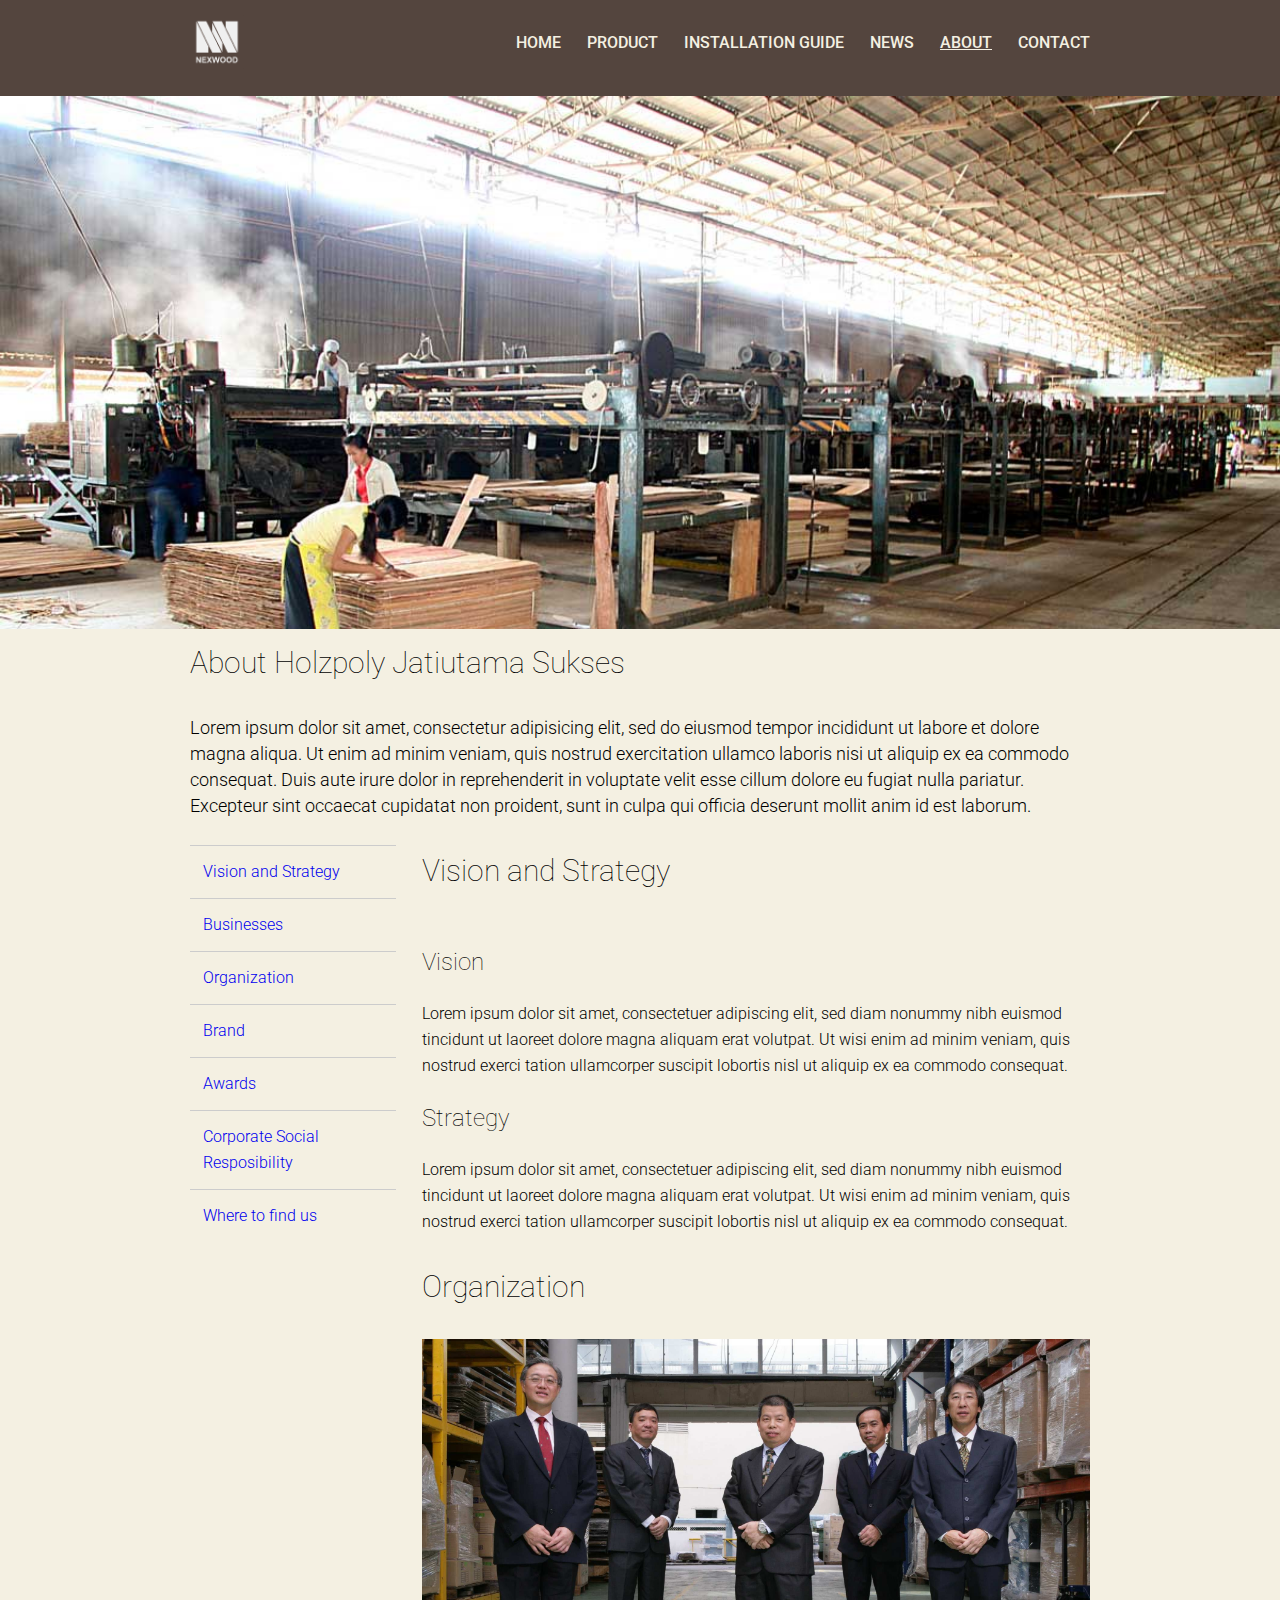
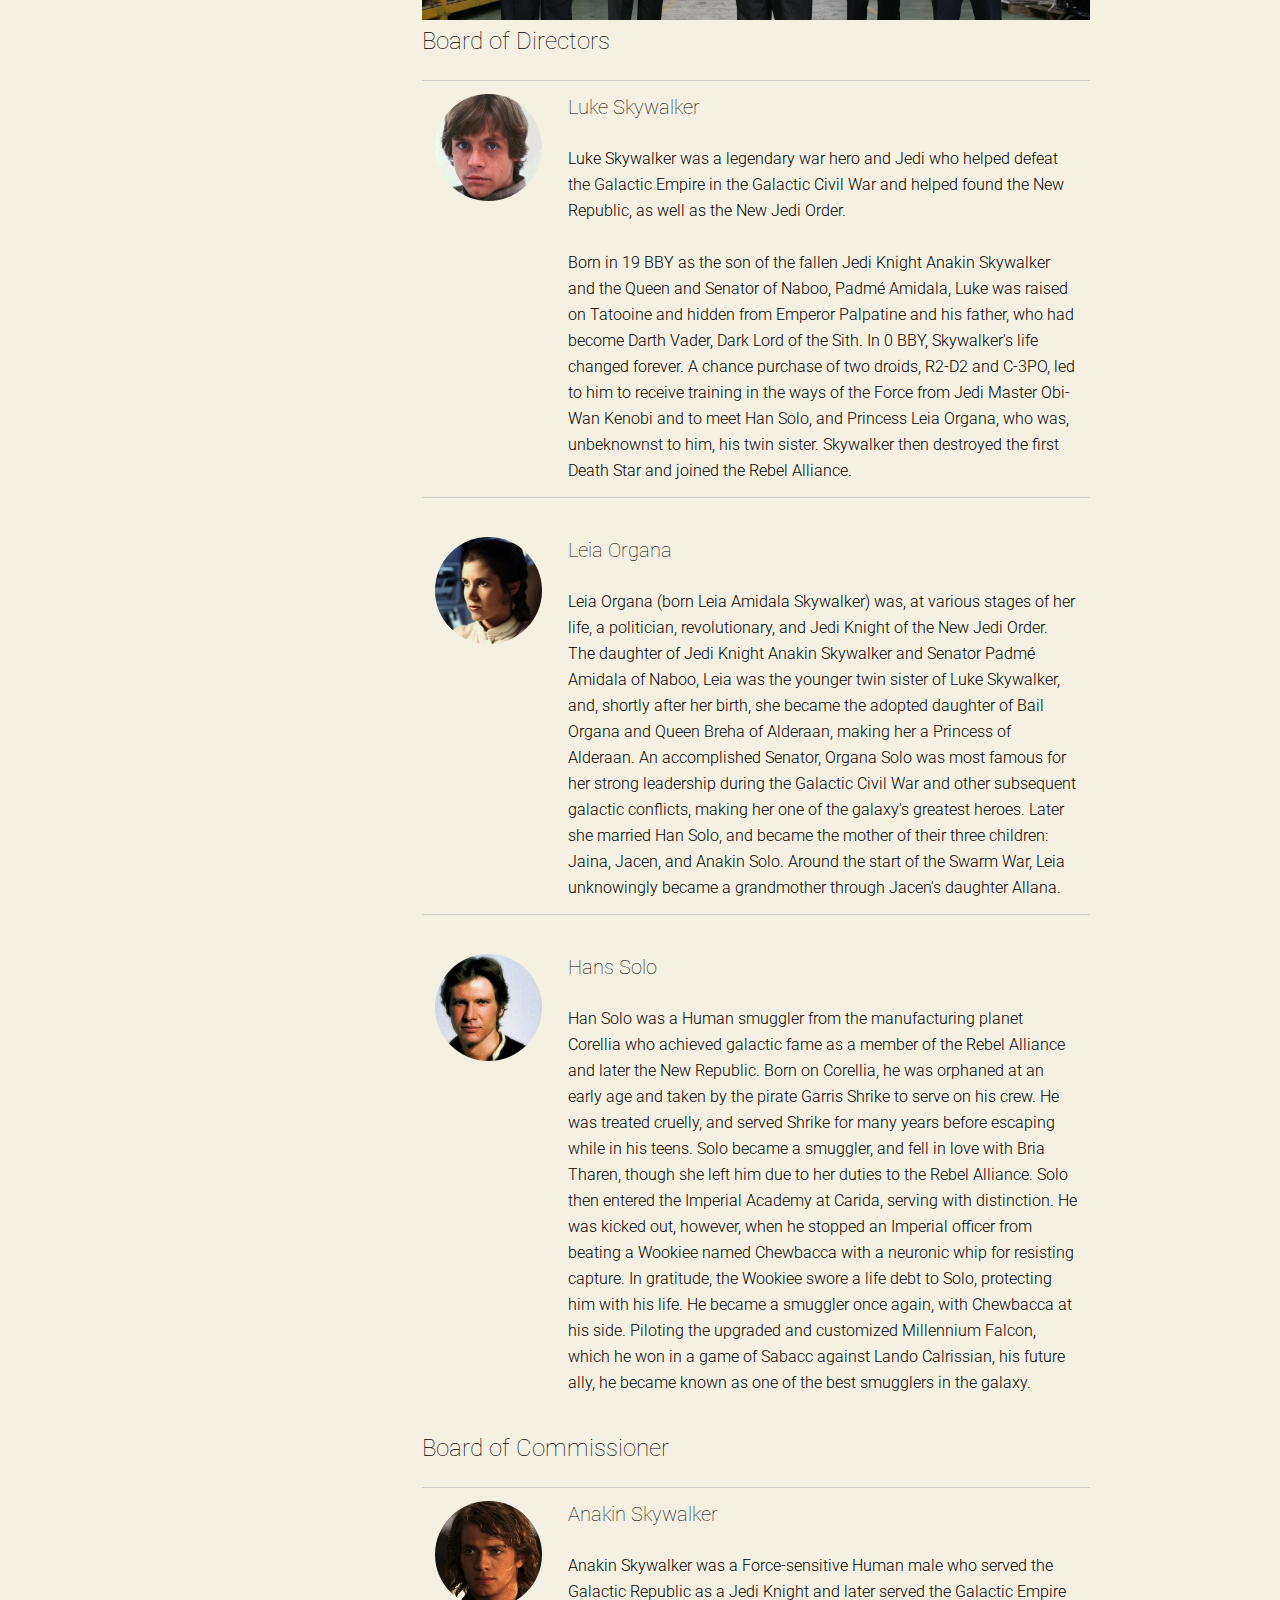
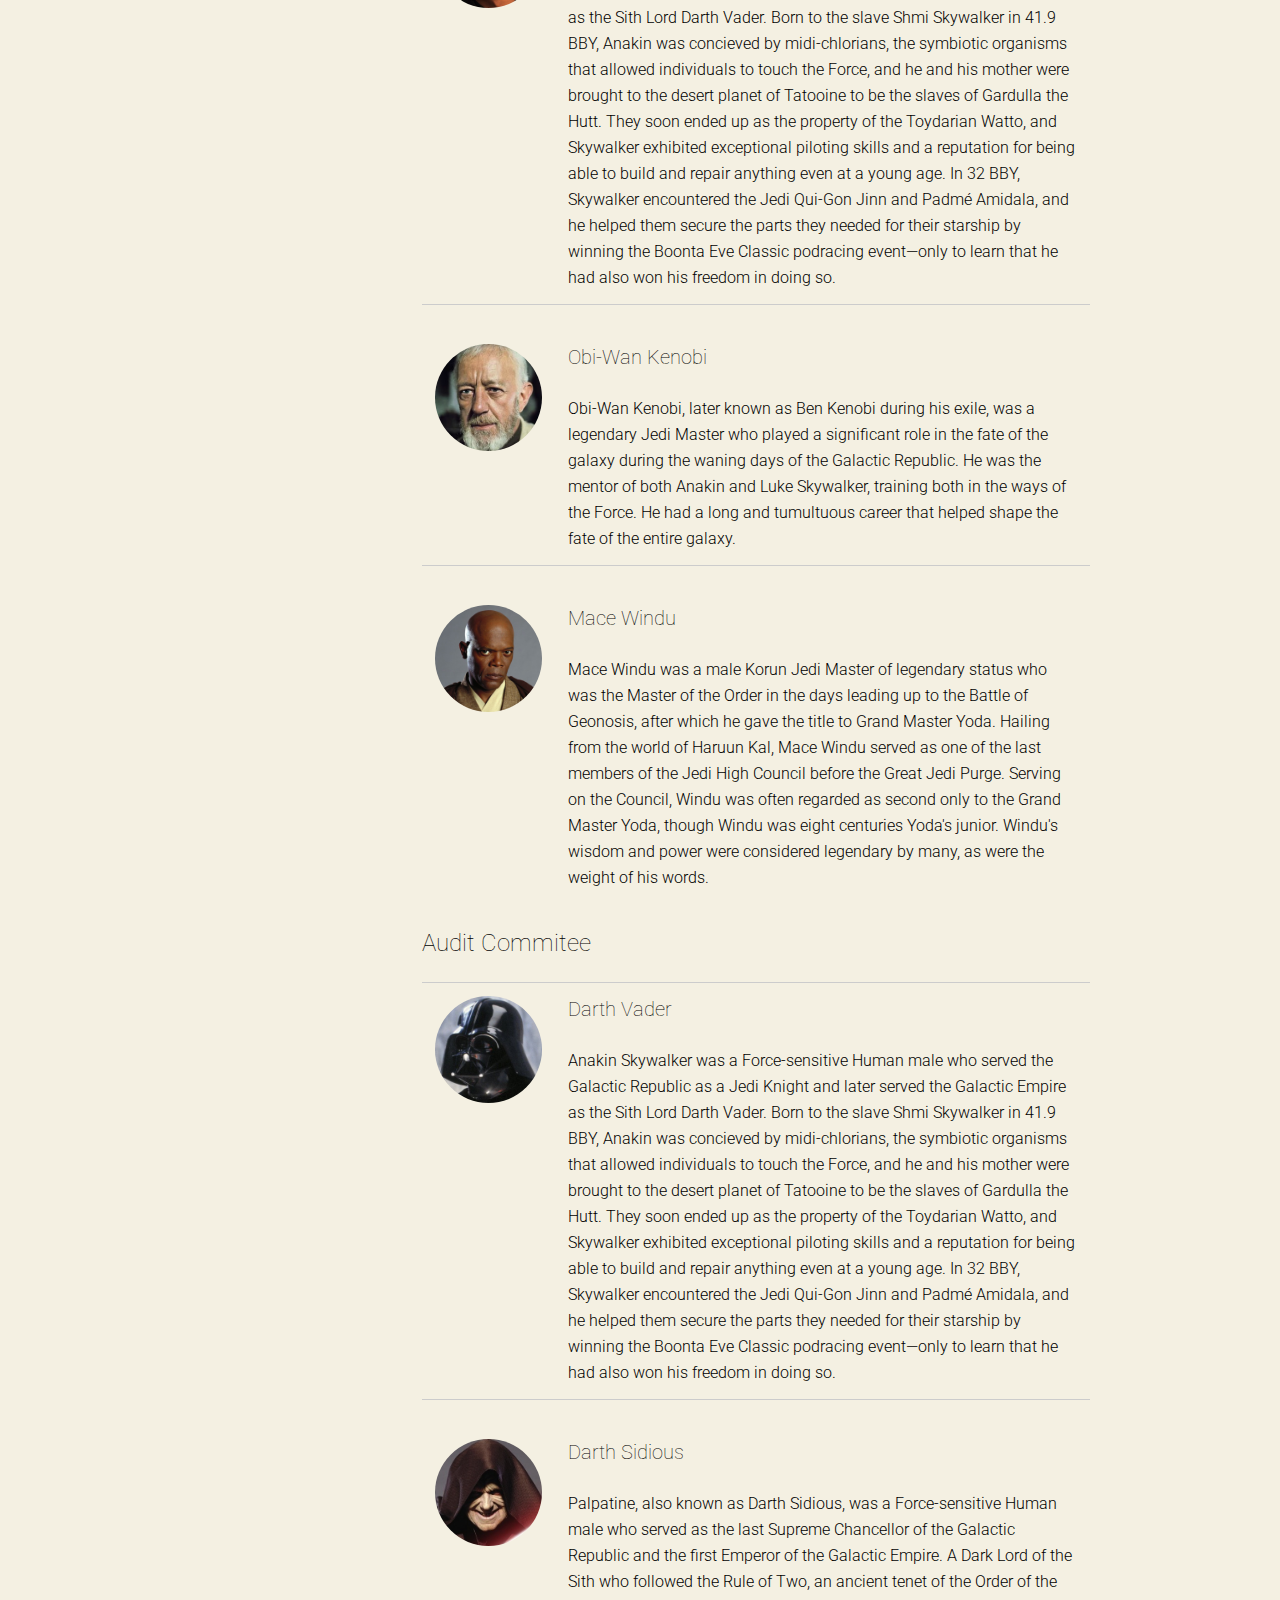
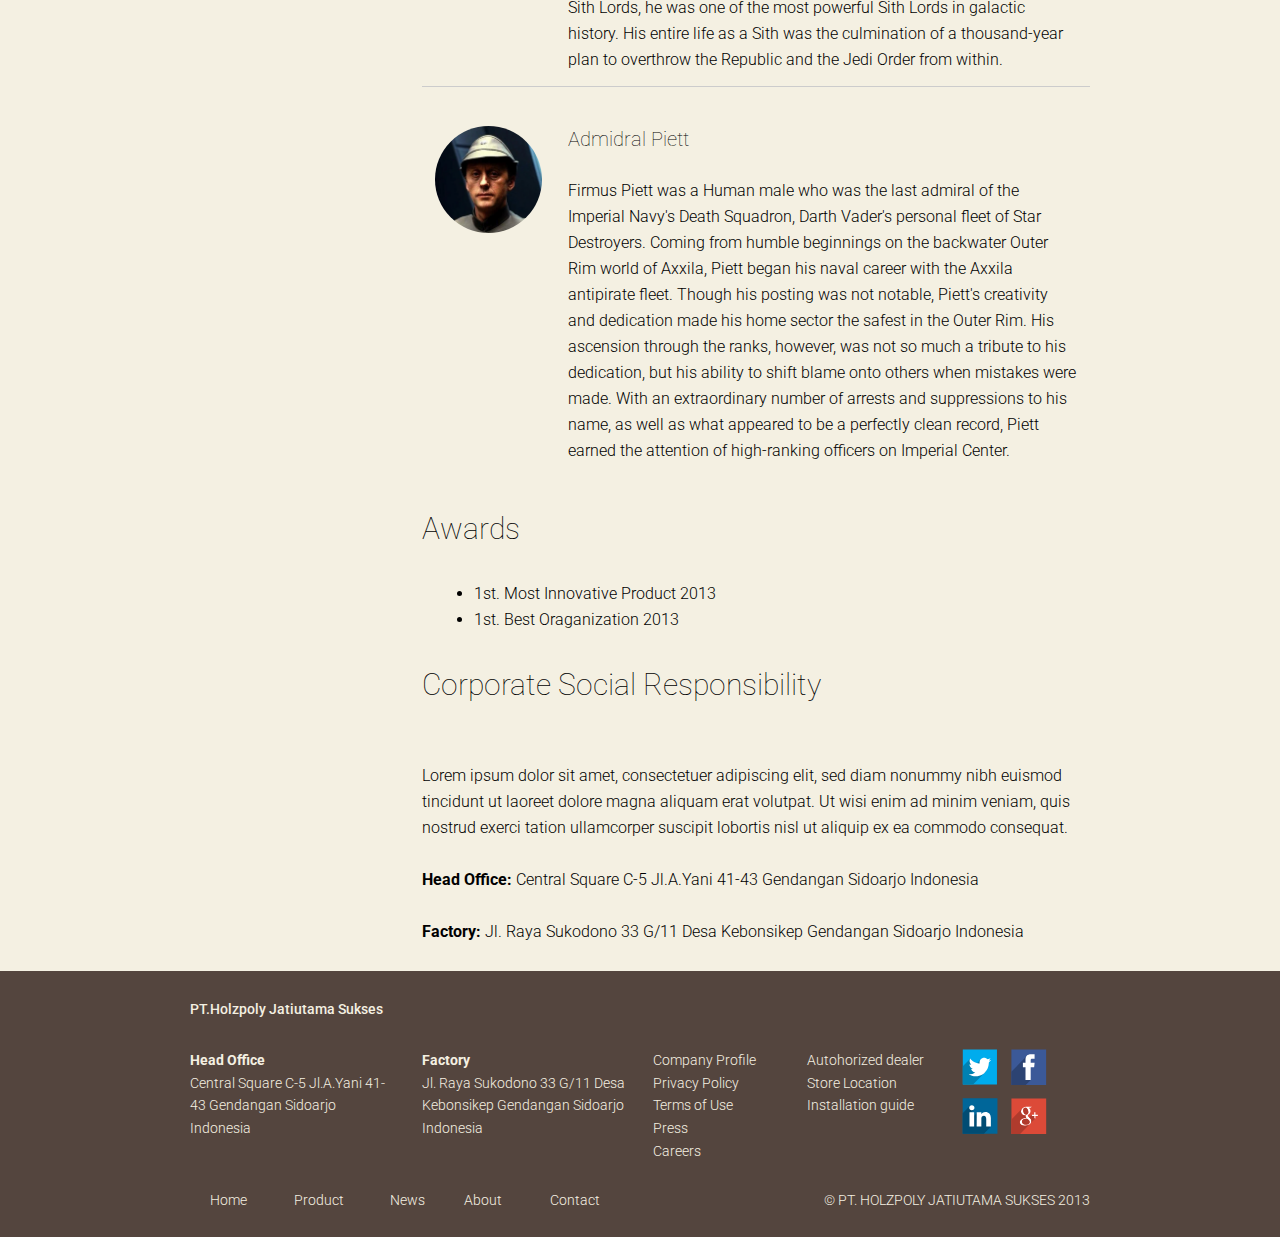
==== commit 646fa241: "fix navigation" ====
--- a/about.html
+++ b/about.html
@@ -12,15 +12,39 @@
 
         <!-- Place favicon.ico and apple-touch-icon.png in the root directory -->
     
+        <!-- Hammer reload -->
+          <script>
+            setInterval(function(){
+              try {
+                if(typeof ws != 'undefined' && ws.readyState == 1){return true;}
+                ws = new WebSocket('ws://'+(location.host || 'localhost').split(':')[0]+':35353')
+                ws.onopen = function(){ws.onclose = function(){document.location.reload()}}
+                ws.onmessage = function(){
+                  var links = document.getElementsByTagName('link'); 
+                    for (var i = 0; i < links.length;i++) { 
+                    var link = links[i]; 
+                    if (link.rel === 'stylesheet' && !link.href.match(/typekit/)) { 
+                      href = link.href.replace(/((&|\?)hammer=)[^&]+/,''); 
+                      link.href = href + (href.indexOf('?')>=0?'&':'?') + 'hammer='+(new Date().valueOf());
+                    }
+                  }
+                }
+              }catch(e){}
+            }, 1000)
+          </script>
+        <!-- /Hammer reload -->
+      
 	<link href='http://fonts.googleapis.com/css?family=Roboto:400,100,300,500,700' rel='stylesheet' type='text/css'>
 	<link rel='stylesheet' href='css/style.min.css'>
+    <link rel='stylesheet' href='css/style.css'>
     <script src="js/vendor/modernizr-2.6.2.min.js"></script>
 </head>
 <body>
 <header class="cf">
 	<div class="container main-heading">
 		<h1 class="logo">Nexwood</h1>
-		<nav class="" id="nadv">
+		<a href="#" class="toggle visuallyhidden--desk">$</a>
+		<nav class="main-nav" id="nadv">
 
 			<a href="index.html">Home</a><a href="product.html">Product</a><a href="install.html">Installation Guide</a><a href="news-fp.html">News</a><a class='current' href="about.html">About</a><a href="#contact">Contact</a>
 
@@ -253,7 +277,12 @@
 
 <script src="//ajax.googleapis.com/ajax/libs/jquery/1.10.2/jquery.min.js"></script>
 <script>window.jQuery || document.write('<script src="js/vendor/jquery-1.10.2.min.js"><\/script>')</script>
-<script src='js/nexwood.js'></script>
+<script src='js/nexwood-js'></script>
+<script src='js/plugins.js'></script>
+<script src='js/jquery.idTabs.js'></script>
+<script src='js/jquery.backstretch.min.js'></script>
+<script src='js/jhere.min.js'></script>
+<script src='js/tooltipster.min.js'></script>
 <script src="js/main.js"></script>
 
 <script type="text/javascript">
--- a/css/style.css
+++ b/css/style.css
@@ -0,0 +1,4573 @@
+@charset "UTF-8";
+/*------------------------------------*\
+    STYLE.CSS
+\*------------------------------------*/
+/**
+ *
+ * sass --watch style.scss:style.min.css --style compressed
+ *
+ * Here we pull in some variables, include the inuit.css framework, then add our
+ * project-specific components afterwards.
+ */
+/**
+ * Setup
+ */
+/*------------------------------------*\
+    VARS.SCSS
+\*------------------------------------*/
+/**
+ * Any variables you find set in inuit.css’ `_vars.scss` that you do not wish to
+ * keep, simply redefine here. This means that if inuit.css, for example, sets
+ * your `$base-font-size` at 16px and you wish it to be 14px, simply redeclare
+ * that variable in this file. inuit.css ignores its own variables in favour of
+ * using your own, so you can completely modify how inuit.css works without ever
+ * having to alter the framework itself.
+ */
+/*------------------------------------*\
+    $OBJECTS-AND-ABSTRACTIONS
+\*------------------------------------*/
+/**
+ * All of inuit.css’ objects and abstractions are initially turned off by
+ * default. This means that you start any project with as little as possible,
+ * and introducing objects and abstractions is as simple as switching the
+ * following variables to `true`.
+ */
+/*------------------------------------*\
+    $OVERRIDES
+\*------------------------------------*/
+/**
+ * Place any variables that should override inuit.css’ defaults here.
+ */
+/**
+ * Base font-family.
+ */
+/**
+ * Default colour for objects’ borders etc.
+ */
+/*------------------------------------*\
+    $CUSTOM
+\*------------------------------------*/
+/**
+ * Place any of your own variables that sit on top of inuit.css here.
+ */
+h1, h2, h3, h4 {
+  font-weight: 100; }
+
+h5, h6 {
+  font-weight: 500; }
+
+p {
+  font-weight: 300; }
+
+/*------------------------------------*\
+    INUIT.CSS
+\*------------------------------------*/
+/*!*
+ *
+ * inuitcss.com -- @inuitcss -- @csswizardry
+ *
+ */
+/**
+ * inuit.css acts as a base stylesheet which you should extend with your own
+ * theme stylesheet.
+ *
+ * inuit.css aims to do the heavy lifting; sorting objects and abstractions,
+ * design patterns and fiddly bits of CSS, whilst leaving as much design as
+ * possible to you. inuit.css is the scaffolding to your decorator.
+ *
+ * This stylesheet is heavily documented and contains lots of comments, please
+ * take care to read and refer to them as you build. For further support please
+ * tweet at @inuitcss.
+ *
+ * Owing to the amount of comments please only ever use minified CSS in
+ * production. This file is purely a dev document.
+ *
+ * The table of contents below maps to section titles of the same name, to jump
+ * to any section simply run a find for $[SECTION-TITLE].
+ *
+ * Most objects and abstractions come with a chunk of markup that you should be
+ * able to paste into any view to quickly see how the CSS works in conjunction
+ * with the correct HTML.
+ *
+ * inuit.css is written to this standard: github.com/csswizardry/CSS-Guidelines
+ *
+ * LICENSE
+ *
+ * Copyright 2013 Harry Roberts
+ *
+ * Licensed under the Apache License, Version 2.0 (the "License");
+ * you may not use this file except in compliance with the License.
+ * You may obtain a copy of the License at
+ *
+ * http://apache.org/licenses/LICENSE-2.0
+ *
+ * Unless required by applicable law or agreed to in writing, software
+ * distributed under the License is distributed on an "AS IS" BASIS,
+ * WITHOUT WARRANTIES OR CONDITIONS OF ANY KIND, either express or implied.
+ * See the License for the specific language governing permissions and
+ * limitations under the License.
+ *
+ * Thank you for choosing inuit.css. May your web fonts render perfectly.
+ */
+/*------------------------------------*\
+    $CONTENTS
+\*------------------------------------*/
+/**
+ * CONTENTS............You’re reading it!
+ * WARNING.............Here be dragons!
+ * IMPORTS.............Begin importing the sections below
+ *
+ * MIXINS..............Super-simple Sass stuff
+ * NORMALIZE...........normalize.css
+ * RESET...............Set some defaults
+ * CLEARFIX............
+ * SHARED..............Shared declarations
+ *
+ * MAIN................High-level elements like `html`, `body`, etc.
+ * HEADINGS............Double-stranded heading hierarchy
+ * PARAGRAPHS..........
+ * SMALLPRINT..........Smaller text elements like `small`
+ * QUOTES..............
+ * CODE................
+ * LISTS...............
+ * IMAGES..............
+ * TABLES..............
+ * FORMS...............
+ *
+ * GRIDS...............Fluid, proportional and nestable grids
+ * FLEXBOX.............Crudely emulate flexbox
+ * COLUMNS.............CSS3 columns
+ * NAV.................A simple abstraction to put a list in horizontal nav mode
+ * OPTIONS.............Grouped nav items
+ * PAGINATION..........Very stripped back, basic paginator
+ * BREADCRUMB..........Simple breadcrumb trail object
+ * MEDIA...............Media object
+ * MARGINALIA..........Simple marginalia content
+ * ISLAND..............Boxed off content
+ * BLOCK-LIST..........Blocky lists of content
+ * MATRIX..............Gridded lists
+ * SPLIT...............A simple split-in-two object
+ * THIS-OR-THIS........Options object
+ * LINK-COMPLEX........
+ * FLYOUT..............Flyout-on-hover object
+ * ARROWS..............CSS arrows
+ * SPRITE..............Generic spriting element
+ * ICON-TEXT...........Icon and text couplings
+ * BEAUTONS............Use the beautons micro library
+ * LOZENGES............Basic lozenge styles
+ * RULES...............Horizontal rules
+ * STATS...............Simple stats object
+ * GREYBOX.............Wireframing styles
+ *
+ * WIDTHS..............Width classes for use alongside the grid system etc.
+ * PUSH................Push classes for manipulating grids
+ * PULL................Pull classes for manipulating grids
+ * BRAND...............Helper class to apply brand treatment to elements
+ * HELPER..............A series of helper classes to use arbitrarily
+ * DEBUG...............Enable to add visual flags for debugging purposes
+ */
+/*------------------------------------*\
+    $WARNING
+\*------------------------------------*/
+/*
+ * inuit.css, being an OO framework, works in keeping with the open/closed
+ * principle. The variables you set previously are now being used throughout
+ * inuit.css to style everything we need for a base. Any custom styles SHOULD
+ * NOT be added or modified in inuit.css directly, but added via your theme
+ * stylesheet as per the open/closed principle:
+ *
+ * csswizardry.com/2012/06/the-open-closed-principle-applied-to-css
+ *
+ * Try not to edit any CSS beyond this point; if you find you need to do so
+ * it is a failing of the framework so please tweet at @inuitcss.
+ */
+/*------------------------------------*\
+    $IMPORTS
+\*------------------------------------*/
+/**
+ * Generic utility styles etc.
+ */
+/*------------------------------------*\
+    $DEFAULTS
+\*------------------------------------*/
+/**
+ * inuit.css’ default variables. Redefine these in your `_vars.scss` file (found
+ * in the inuit.css-web-template) to override them.
+ */
+/*------------------------------------*\
+    $DEBUG
+\*------------------------------------*/
+/**
+ * Debug mode will visually highlight any potential markup/accessibility quirks
+ * in the browser. Set to `true` or `false`.
+ */
+/*------------------------------------*\
+    $BORDER-BOX
+\*------------------------------------*/
+/**
+ * Do you want all elements to adopt `box-sizing:border-box;` as per
+ * paulirish.com/2012/box-sizing-border-box-ftw ?
+ */
+/*------------------------------------*\
+    $BASE
+\*------------------------------------*/
+/**
+ * Base stuff
+ */
+/**
+ * Base font-family.
+ */
+/**
+ * Default colour for objects’ borders etc.
+ */
+/*------------------------------------*\
+    $RESPONSIVE
+\*------------------------------------*/
+/**
+ * Responsiveness?
+ */
+/**
+ * Responsiveness for widescreen/high resolution desktop monitors and beyond?
+ * Note: `$responsive` variable above must be set to true before enabling this.
+ */
+/**
+ * Responsive push and pull produce a LOT of code, only turn them on if you
+ * definitely need them.
+ */
+/**
+ * Note: `$push` variable above must be set to true before enabling these.
+ */
+/**
+ * Note: `$pull` variable above must be set to true before enabling these.
+ */
+/**
+ * Tell inuit.css when breakpoints start.
+ */
+/*------------------------------------*\
+    $FONT-SIZES
+\*------------------------------------*/
+/**
+ * Font-sizes (in pixels). Refer to relevant sections for their implementations.
+ */
+/*------------------------------------*\
+    $QUOTES
+\*------------------------------------*/
+/**
+ * English quote marks?
+ */
+/**
+ * If you want English quotes then please do not edit these; they’re only here
+ * because Sass needs them.
+ */
+/**
+ * If you need non-English quotes, please alter the following values accordingly:
+ */
+/*------------------------------------*\
+    $BRAND
+\*------------------------------------*/
+/**
+ * Brand stuff
+ */
+/**
+ * How big would you like round corners to be by default?
+ */
+/*------------------------------------*\
+    $OBJECTS AND ABSTRACTIONS
+\*------------------------------------*/
+/**
+ * Which objects and abstractions would you like to use?
+ */
+/*------------------------------------*\
+    $FRAMEWORK
+\*------------------------------------*/
+/**
+ * inuit.css will work these next ones out for use within the framework.
+ *
+ * Assign our `$base-line-height` to a new spacing var for more transparency.
+ */
+/*------------------------------------*\
+    $MIXINS
+\*------------------------------------*/
+/**
+ * Create a fully formed type style (sizing and vertical rhythm) by passing in a
+ * single value, e.g.:
+ *
+   `@include font-size(10px);`
+ *
+ * Thanks to @redclov3r for the `line-height` Sass:
+ * twitter.com/redclov3r/status/250301539321798657
+ */
+/**
+ * Style any number of headings in one fell swoop, e.g.:
+ *
+   .foo{
+       @include headings(1, 3){
+           color:#BADA55;
+       }
+    }
+ *
+ * With thanks to @lar_zzz, @paranoida, @rowanmanning and ultimately
+ * @thierrylemoulec for refining and improving my initial mixin.
+ */
+/**
+ * Create vendor-prefixed CSS in one go, e.g.
+ *
+   `@include vendor(border-radius, 4px);`
+ *
+ */
+/**
+ * Create CSS keyframe animations for all vendors in one go, e.g.:
+ *
+   .foo{
+       @include vendor(animation, shrink 3s);
+   }
+
+   @include keyframe(shrink){
+       from{
+           font-size:5em;
+       }
+   }
+ *
+ * Courtesy of @integralist: twitter.com/integralist/status/260484115315437569
+ */
+/**
+ * Force overly long spans of text to truncate, e.g.:
+ *
+   `@include truncate(100%);`
+ *
+ * Where `$truncation-boundary` is a united measurement.
+ */
+/**
+ * CSS arrows!!! But... before you read on, you might want to grab a coffee...
+ *
+ * This mixin creates a CSS arrow on a given element. We can have the arrow
+ * appear in one of 12 locations, thus:
+ *
+ *       01    02    03
+ *    +------------------+
+ * 12 |                  | 04
+ *    |                  |
+ * 11 |                  | 05
+ *    |                  |
+ * 10 |                  | 06
+ *    +------------------+
+ *       09    08    07
+ *
+ * You pass this position in along with a desired arrow color and optional
+ * border color, for example:
+ *
+ * `@include arrow(top, left, red)`
+ *
+ * for just a single, red arrow, or:
+ *
+ * `@include arrow(bottom, center, red, black)`
+ *
+ * which will create a red triangle with a black border which sits at the bottom
+ * center of the element. Call the mixin thus:
+ *
+   .foo{
+       background-color:#BADA55;
+       border:1px solid #ACE;
+       @include arrow(top, left, #BADA55, #ACE);
+   }
+ *
+ */
+/**
+ * Media query mixin.
+ *
+ * It’s not great practice to define solid breakpoints up-front, preferring to
+ * modify your design when it needs it, rather than assuming you’ll want a
+ * change at ‘mobile’. However, as inuit.css is required to take a hands off
+ * approach to design decisions, this is the closest we can get to baked-in
+ * responsiveness. It’s flexible enough to allow you to set your own breakpoints
+ * but solid enough to be frameworkified.
+ *
+ * We define some broad breakpoints in our vars file that are picked up here
+ * for use in a simple media query mixin. Our options are:
+ *
+ * palm
+ * lap
+ * lap-and-up
+ * portable
+ * desk
+ * desk-wide
+ *
+ * Not using a media query will, naturally, serve styles to all devices.
+ *
+ * `@include media-query(palm){ [styles here] }`
+ *
+ * We work out your end points for you:
+ */
+/*! normalize.css v2.1.0 | MIT License | git.io/normalize */
+/* ==========================================================================
+   HTML5 display definitions
+   ========================================================================== */
+/*
+ * Correct `block` display not defined in IE 8/9.
+ */
+article,
+aside,
+details,
+figcaption,
+figure,
+footer,
+header,
+hgroup,
+main,
+nav,
+section,
+summary {
+  display: block; }
+
+/*
+ * Correct `inline-block` display not defined in IE 8/9.
+ */
+audio,
+canvas,
+video {
+  display: inline-block; }
+
+/*
+ * Prevent modern browsers from displaying `audio` without controls.
+ * Remove excess height in iOS 5 devices.
+ */
+audio:not([controls]) {
+  display: none;
+  height: 0; }
+
+/*
+ * Address styling not present in IE 8/9.
+ */
+[hidden] {
+  display: none; }
+
+/* ==========================================================================
+   Base
+   ========================================================================== */
+/*
+ * 1. Set default font family to sans-serif.
+ * 2. Prevent iOS text size adjust after orientation change, without disabling
+ *    user zoom.
+ */
+html {
+  font-family: sans-serif;
+  /* 1 */
+  -webkit-text-size-adjust: 100%;
+  /* 2 */
+  -ms-text-size-adjust: 100%;
+  /* 2 */ }
+
+/*
+ * Remove default margin.
+ */
+body {
+  margin: 0; }
+
+/* ==========================================================================
+   Links
+   ========================================================================== */
+/*
+ * Address `outline` inconsistency between Chrome and other browsers.
+ */
+a:focus {
+  outline: thin dotted; }
+
+/*
+ * Improve readability when focused and also mouse hovered in all browsers.
+ */
+a:active,
+a:hover {
+  outline: 0; }
+
+/* ==========================================================================
+   Typography
+   ========================================================================== */
+/*
+ * Address variable `h1` font-size and margin within `section` and `article`
+ * contexts in Firefox 4+, Safari 5, and Chrome.
+ */
+h1 {
+  font-size: 2em;
+  margin: 0.67em 0; }
+
+/*
+ * Address styling not present in IE 8/9, Safari 5, and Chrome.
+ */
+abbr[title] {
+  border-bottom: 1px dotted; }
+
+/*
+ * Address style set to `bolder` in Firefox 4+, Safari 5, and Chrome.
+ */
+b,
+strong {
+  font-weight: bold; }
+
+/*
+ * Address styling not present in Safari 5 and Chrome.
+ */
+dfn {
+  font-style: italic; }
+
+/*
+ * Address differences between Firefox and other browsers.
+ */
+hr {
+  -moz-box-sizing: content-box;
+  box-sizing: content-box;
+  height: 0; }
+
+/*
+ * Address styling not present in IE 8/9.
+ */
+mark {
+  background: #ff0;
+  color: #000; }
+
+/*
+ * Correct font family set oddly in Safari 5 and Chrome.
+ */
+code,
+kbd,
+pre,
+samp {
+  font-family: monospace, serif;
+  font-size: 1em; }
+
+/*
+ * Improve readability of pre-formatted text in all browsers.
+ */
+pre {
+  white-space: pre-wrap; }
+
+/*
+ * Set consistent quote types.
+ */
+q {
+  quotes: "\201C" "\201D" "\2018" "\2019"; }
+
+/*
+ * Address inconsistent and variable font size in all browsers.
+ */
+small {
+  font-size: 80%; }
+
+/*
+ * Prevent `sub` and `sup` affecting `line-height` in all browsers.
+ */
+sub,
+sup {
+  font-size: 75%;
+  line-height: 0;
+  position: relative;
+  vertical-align: baseline; }
+
+sup {
+  top: -0.5em; }
+
+sub {
+  bottom: -0.25em; }
+
+/* ==========================================================================
+   Embedded content
+   ========================================================================== */
+/*
+ * Remove border when inside `a` element in IE 8/9.
+ */
+img {
+  border: 0; }
+
+/*
+ * Correct overflow displayed oddly in IE 9.
+ */
+svg:not(:root) {
+  overflow: hidden; }
+
+/* ==========================================================================
+   Figures
+   ========================================================================== */
+/*
+ * Address margin not present in IE 8/9 and Safari 5.
+ */
+figure {
+  margin: 0; }
+
+/* ==========================================================================
+   Forms
+   ========================================================================== */
+/*
+ * Define consistent border, margin, and padding.
+ */
+fieldset {
+  border: 1px solid #c0c0c0;
+  margin: 0 2px;
+  padding: 0.35em 0.625em 0.75em; }
+
+/*
+ * 1. Correct `color` not being inherited in IE 8/9.
+ * 2. Remove padding so people aren't caught out if they zero out fieldsets.
+ */
+legend {
+  border: 0;
+  /* 1 */
+  padding: 0;
+  /* 2 */ }
+
+/*
+ * 1. Correct font family not being inherited in all browsers.
+ * 2. Correct font size not being inherited in all browsers.
+ * 3. Address margins set differently in Firefox 4+, Safari 5, and Chrome.
+ */
+button,
+input,
+select,
+textarea {
+  font-family: inherit;
+  /* 1 */
+  font-size: 100%;
+  /* 2 */
+  margin: 0;
+  /* 3 */ }
+
+/*
+ * Address Firefox 4+ setting `line-height` on `input` using `!important` in
+ * the UA stylesheet.
+ */
+button,
+input {
+  line-height: normal; }
+
+/*
+ * Address inconsistent `text-transform` inheritance for `button` and `select`.
+ * All other form control elements do not inherit `text-transform` values.
+ * Correct `button` style inheritance in Chrome, Safari 5+, and IE 8+.
+ * Correct `select` style inheritance in Firefox 4+ and Opera.
+ */
+button,
+select {
+  text-transform: none; }
+
+/*
+ * 1. Avoid the WebKit bug in Android 4.0.* where (2) destroys native `audio`
+ *    and `video` controls.
+ * 2. Correct inability to style clickable `input` types in iOS.
+ * 3. Improve usability and consistency of cursor style between image-type
+ *    `input` and others.
+ */
+button,
+html input[type="button"],
+input[type="reset"],
+input[type="submit"] {
+  -webkit-appearance: button;
+  /* 2 */
+  cursor: pointer;
+  /* 3 */ }
+
+/*
+ * Re-set default cursor for disabled elements.
+ */
+button[disabled],
+html input[disabled] {
+  cursor: default; }
+
+/*
+ * 1. Address box sizing set to `content-box` in IE 8/9.
+ * 2. Remove excess padding in IE 8/9.
+ */
+input[type="checkbox"],
+input[type="radio"] {
+  box-sizing: border-box;
+  /* 1 */
+  padding: 0;
+  /* 2 */ }
+
+/*
+ * 1. Address `appearance` set to `searchfield` in Safari 5 and Chrome.
+ * 2. Address `box-sizing` set to `border-box` in Safari 5 and Chrome
+ *    (include `-moz` to future-proof).
+ */
+input[type="search"] {
+  -webkit-appearance: textfield;
+  /* 1 */
+  -moz-box-sizing: content-box;
+  -webkit-box-sizing: content-box;
+  /* 2 */
+  box-sizing: content-box; }
+
+/*
+ * Remove inner padding and search cancel button in Safari 5 and Chrome
+ * on OS X.
+ */
+input[type="search"]::-webkit-search-cancel-button,
+input[type="search"]::-webkit-search-decoration {
+  -webkit-appearance: none; }
+
+/*
+ * Remove inner padding and border in Firefox 4+.
+ */
+button::-moz-focus-inner,
+input::-moz-focus-inner {
+  border: 0;
+  padding: 0; }
+
+/*
+ * 1. Remove default vertical scrollbar in IE 8/9.
+ * 2. Improve readability and alignment in all browsers.
+ */
+textarea {
+  overflow: auto;
+  /* 1 */
+  vertical-align: top;
+  /* 2 */ }
+
+/* ==========================================================================
+   Tables
+   ========================================================================== */
+/*
+ * Remove most spacing between table cells.
+ */
+table {
+  border-collapse: collapse;
+  border-spacing: 0; }
+
+/*------------------------------------*\
+    $RESET
+\*------------------------------------*/
+/**
+ * A more considered reset; more of a restart...
+ * As per: csswizardry.com/2011/10/reset-restarted
+ */
+/**
+* Let’s make the box model all nice, shall we...?
+*/
+*, *:before, *:after {
+  -webkit-box-sizing: border-box;
+  -moz-box-sizing: border-box;
+  -ms-box-sizing: border-box;
+  -o-box-sizing: border-box;
+  box-sizing: border-box; }
+
+/**
+ * The usual...
+ */
+h1, h2, h3, h4, h5, h6,
+p, blockquote, pre,
+dl, dd, ol, ul,
+form, fieldset, legend,
+table, th, td, caption,
+hr {
+  margin: 0;
+  padding: 0; }
+
+/**
+ * Give a help cursor to elements that give extra info on `:hover`.
+ */
+abbr[title], dfn[title] {
+  cursor: help; }
+
+/**
+ * Remove underlines from potentially troublesome elements.
+ */
+u, ins {
+  text-decoration: none; }
+
+/**
+ * Apply faux underline via `border-bottom`.
+ */
+ins {
+  border-bottom: 1px solid; }
+
+/**
+ * So that `alt` text is visually offset if images don’t load.
+ */
+img {
+  font-style: italic; }
+
+/**
+ * Give form elements some cursor interactions...
+ */
+label,
+input,
+textarea,
+button,
+select,
+option {
+  cursor: pointer; }
+
+.text-input:active,
+.text-input:focus,
+textarea:active,
+textarea:focus {
+  cursor: text;
+  outline: none; }
+
+/*------------------------------------*\
+    $CLEARFIX
+\*------------------------------------*/
+/**
+ * Micro clearfix, as per: css-101.org/articles/clearfix/latest-new-clearfix-so-far.php
+ * Extend the clearfix class with Sass to avoid the `.cf` class appearing over
+ * and over in your markup.
+ */
+.cf:after, .nav:after, .media:after, .island:after,
+.islet:after, .stat-group:after, .media__news:after, .icon-social:after {
+  content: "";
+  display: table;
+  clear: both; }
+
+/*------------------------------------*\
+    $SHARED
+\*------------------------------------*/
+/**
+ * Where `margin-bottom` is concerned, this value will be the same as the
+ * base line-height. This allows us to keep a consistent vertical rhythm.
+ * As per: csswizardry.com/2012/06/single-direction-margin-declarations
+ */
+/**
+ * Base elements
+ */
+h1, h2, h3, h4, h5, h6, hgroup,
+ul, ol, dl,
+blockquote, p, address,
+table,
+fieldset, figure,
+pre,
+.form-fields > li,
+.media,
+.island,
+.islet {
+  margin-bottom: 26px;
+  margin-bottom: 1.625rem; }
+  .islet h1, .islet h2, .islet h3, .islet h4, .islet h5, .islet h6, .islet hgroup, .islet
+  ul, .islet ol, .islet dl, .islet
+  blockquote, .islet p, .islet address, .islet
+  table, .islet
+  fieldset, .islet figure, .islet
+  pre, .islet .form-fields > li, .islet
+  .media, .islet
+  .island, .islet
+  .islet {
+    margin-bottom: 13px;
+    margin-bottom: 0.8125rem; }
+
+/**
+ * Doubled up `margin-bottom` helper class.
+ */
+.landmark {
+  margin-bottom: 52px;
+  margin-bottom: 3.25rem; }
+
+/**
+ * `hr` elements only take up a few pixels, so we need to give them special
+ * treatment regarding vertical rhythm.
+ */
+hr {
+  margin-bottom: 24px;
+  margin-bottom: 1.5rem; }
+
+/**
+ * Where `margin-left` is concerned we want to try and indent certain elements
+ * by a consistent amount. Define that amount once, here.
+ */
+ul, ol, dd {
+  margin-left: 52px;
+  margin-left: 3.25rem; }
+
+/**
+ * Base styles; unclassed HTML elements etc.
+ */
+/*------------------------------------*\
+    $MAIN
+\*------------------------------------*/
+html {
+  font: 1em/1.625 Roboto, sans-serif;
+  overflow-y: scroll;
+  min-height: 100%; }
+
+/*------------------------------------*\
+    $HEADINGS
+\*------------------------------------*/
+/**
+ * As per: csswizardry.com/2012/02/pragmatic-practical-font-sizing-in-css
+ *
+ * When we define a heading we also define a corresponding class to go with it.
+ * This allows us to apply, say, `class=alpha` to a `h3`; a double-stranded
+ * heading hierarchy.
+ */
+h1, .alpha {
+  font-size: 36px;
+  font-size: 2.25rem;
+  line-height: 1.44444; }
+
+h2, .beta {
+  font-size: 30px;
+  font-size: 1.875rem;
+  line-height: 1.73333; }
+
+h3, .gamma {
+  font-size: 24px;
+  font-size: 1.5rem;
+  line-height: 1.08333; }
+
+h4, .delta, .section-title, .title-link {
+  font-size: 20px;
+  font-size: 1.25rem;
+  line-height: 1.3; }
+
+h5, .epsilon {
+  font-size: 16px;
+  font-size: 1rem;
+  line-height: 1.625; }
+
+h6, .zeta {
+  font-size: 14px;
+  font-size: 0.875rem;
+  line-height: 1.85714; }
+
+/**
+ * Heading groups and generic any-heading class.
+ * To target any heading of any level simply apply a class of `.hN`, e.g.:
+ *
+   <hgroup>
+       <h1 class=hN>inuit.css</h1>
+       <h2 class=hN>Best. Framework. Ever!</h2>
+   </hgroup>
+ *
+ */
+hgroup .hN {
+  margin-bottom: 0; }
+
+/**
+ * A series of classes for setting massive type; for use in heroes, mastheads,
+ * promos, etc.
+ */
+.giga {
+  font-size: 96px;
+  font-size: 6rem;
+  line-height: 1.08333; }
+
+.mega {
+  font-size: 72px;
+  font-size: 4.5rem;
+  line-height: 1.08333; }
+
+.kilo {
+  font-size: 48px;
+  font-size: 3rem;
+  line-height: 1.08333; }
+
+/*------------------------------------*\
+    $PARAGRAPHS
+\*------------------------------------*/
+/**
+ * The `.lede` class is used to make the introductory text (usually a paragraph)
+ * of a document slightly larger.
+ */
+.lede,
+.lead {
+  font-size: 18px;
+  font-size: 1.125rem;
+  line-height: 1.44444; }
+
+/*------------------------------------*\
+    $SMALLPRINT
+\*------------------------------------*/
+/**
+ * A series of classes for setting tiny type; for use in smallprint etc.
+ */
+.smallprint,
+.milli {
+  font-size: 12px;
+  font-size: 0.75rem;
+  line-height: 2.16667; }
+
+.micro {
+  font-size: 10px;
+  font-size: 0.625rem;
+  line-height: 2.6; }
+
+/*------------------------------------*\
+    $QUOTES
+\*------------------------------------*/
+/**
+ * If English quotes are set in `_vars.scss`, define them here.
+ */
+/**
+ * Big up @boblet: html5doctor.com/blockquote-q-cite
+ */
+/**
+ * Inline quotes.
+ */
+q {
+  quotes: "\2018" "\2019" "\201C" "\201D"; }
+  q:before {
+    content: "\2018";
+    content: open-quote; }
+  q:after {
+    content: "\2019";
+    content: close-quote; }
+  q q:before {
+    content: "\201C";
+    content: open-quote; }
+  q q:after {
+    content: "\201D";
+    content: close-quote; }
+
+blockquote {
+  quotes: "\201C" "\201D"; }
+  blockquote p:before {
+    content: "\201C";
+    content: open-quote; }
+  blockquote p:after {
+    content: "";
+    content: no-close-quote; }
+  blockquote p:last-of-type:after {
+    content: "\201D";
+    content: close-quote; }
+  blockquote q:before {
+    content: "\2018";
+    content: open-quote; }
+  blockquote q:after {
+    content: "\2019";
+    content: close-quote; }
+
+/**
+ *
+   <blockquote>
+       <p>Insanity: doing the same thing over and over again and expecting
+       different results.</p>
+       <b class=source>Albert Einstein</b>
+   </blockquote>
+ *
+ */
+blockquote {
+  /**
+   * .4em is roughly equal to the width of the opening “ that we wish to hang.
+   */
+  text-indent: -0.41em; }
+  blockquote p:last-of-type {
+    margin-bottom: 0; }
+
+.source {
+  display: block;
+  text-indent: 0; }
+  .source:before {
+    content: "\2014"; }
+
+/*------------------------------------*\
+    $CODE
+\*------------------------------------*/
+/**
+ * Use an explicit font stack to ensure browsers render correct `line-height`.
+ */
+pre {
+  overflow: auto; }
+
+pre mark {
+  background: none;
+  border-bottom: 1px solid;
+  color: inherit; }
+
+/**
+ * Add comments to your code examples, e.g.:
+ *
+   <code>&lt;/div&gt;<span class=code-comment>&lt;!-- /wrapper --&gt;</span></code>
+ *
+ */
+.code-comment {
+  /**
+   * Override this setting in your theme stylesheet
+   */
+  opacity: 0.75;
+  filter: alpha(opacity=75); }
+
+/**
+ * You can add line numbers to your code examples but be warned, it requires
+ * some pretty funky looking markup, e.g.:
+ *
+   <ol class=line-numbers>
+       <li><code>.nav{</code></li>
+       <li><code>    list-style:none;</code></li>
+       <li><code>    margin-left:0;</code></li>
+       <li><code>}</code></li>
+       <li><code>    .nav > li,</code></li>
+       <li><code>        .nav > li > a{</code></li>
+       <li><code>            display:inline-block;</code></li>
+       <li><code>           *display:inline-block;</code></li>
+       <li><code>            zoom:1;</code></li>
+       <li><code>        }</code></li>
+   </ol>
+ *
+ * 1. Make the list look like code.
+ * 2. Give the list flush numbers with a leading zero.
+ * 3. Make sure lines of code don’t wrap.
+ * 4. Give the code form by forcing the `code` to honour white-space.
+ */
+.line-numbers {
+  font-family: monospace, serif;
+  /* [1] */
+  list-style: decimal-leading-zero inside;
+  /* [2] */
+  white-space: nowrap;
+  /* [3] */
+  overflow: auto;
+  /* [3] */
+  margin-left: 0; }
+
+.line-numbers code {
+  white-space: pre;
+  /* [4] */ }
+
+/*------------------------------------*\
+    $IMAGES
+\*------------------------------------*/
+/**
+ * Demo: jsfiddle.net/inuitcss/yMtur
+ */
+/**
+ * Fluid images.
+ */
+img {
+  max-width: 100%; }
+
+/**
+ * Non-fluid images if you specify `width` and/or `height` attributes.
+ */
+img[width],
+img[height] {
+  max-width: none; }
+
+/**
+ * Rounded images.
+ */
+.img--round {
+  border-radius: 4px; }
+
+/**
+ * Image placement variations.
+ */
+.img--right {
+  float: right;
+  margin-bottom: 26px;
+  margin-left: 26px; }
+
+.img--left {
+  float: left;
+  margin-right: 26px;
+  margin-bottom: 26px; }
+
+.img--center {
+  display: block;
+  margin-right: auto;
+  margin-bottom: 26px;
+  margin-left: auto; }
+
+/**
+ * Keep your images on your baseline.
+ *
+ * Please note, these will not work too nicely with fluid images and will
+ * distort when resized below a certain width. Use with caution.
+ */
+.img--short {
+  height: 130px; }
+
+.img--medium {
+  height: 260px; }
+
+.img--tall {
+  height: 390px; }
+
+/**
+ * Images in `figure` elements.
+ */
+figure > img {
+  display: block; }
+
+/*------------------------------------*\
+    $LISTS
+\*------------------------------------*/
+/**
+ * Remove vertical spacing from nested lists.
+ */
+li > ul,
+li > ol {
+  margin-bottom: 0; }
+
+/**
+ * Have a numbered `ul` without the semantics implied by using an `ol`.
+ */
+/*ul*/
+.numbered-list {
+  list-style-type: decimal; }
+
+/*------------------------------------*\
+    $TABLES
+\*------------------------------------*/
+/**
+ * We have a lot at our disposal for making very complex table constructs, e.g.:
+ *
+   <table class="table--bordered  table--striped  table--data">
+       <colgroup>
+           <col class=t10>
+           <col class=t10>
+           <col class=t10>
+           <col>
+       </colgroup>
+       <thead>
+           <tr>
+               <th colspan=3>Foo</th>
+               <th>Bar</th>
+           </tr>
+           <tr>
+               <th>Lorem</th>
+               <th>Ipsum</th>
+               <th class=numerical>Dolor</th>
+               <th>Sit</th>
+           </tr>
+       </thead>
+       <tbody>
+           <tr>
+               <th rowspan=3>Sit</th>
+               <td>Dolor</td>
+               <td class=numerical>03.788</td>
+               <td>Lorem</td>
+           </tr>
+           <tr>
+               <td>Dolor</td>
+               <td class=numerical>32.210</td>
+               <td>Lorem</td>
+           </tr>
+           <tr>
+               <td>Dolor</td>
+               <td class=numerical>47.797</td>
+               <td>Lorem</td>
+           </tr>
+           <tr>
+               <th rowspan=2>Sit</th>
+               <td>Dolor</td>
+               <td class=numerical>09.640</td>
+               <td>Lorem</td>
+           </tr>
+           <tr>
+               <td>Dolor</td>
+               <td class=numerical>12.117</td>
+               <td>Lorem</td>
+           </tr>
+       </tbody>
+   </table>
+ *
+ */
+table {
+  width: 100%; }
+
+th,
+td {
+  padding: 6.5px;
+  text-align: left; }
+  @media screen and (min-width: 480px) {
+    th,
+    td {
+      padding: 13px; } }
+
+/**
+ * Cell alignments
+ */
+[colspan] {
+  text-align: center; }
+
+[colspan="1"] {
+  text-align: left; }
+
+[rowspan] {
+  vertical-align: middle; }
+
+[rowspan="1"] {
+  vertical-align: top; }
+
+.numerical {
+  text-align: right; }
+
+/**
+ * In the HTML above we see several `col` elements with classes whose numbers
+ * represent a percentage width for that column. We leave one column free of a
+ * class so that column can soak up the effects of any accidental breakage in
+ * the table.
+ */
+.t5 {
+  width: 5%; }
+
+.t10 {
+  width: 10%; }
+
+.t12 {
+  width: 12.5%; }
+
+/* 1/8 */
+.t15 {
+  width: 15%; }
+
+.t20 {
+  width: 20%; }
+
+.t25 {
+  width: 25%; }
+
+/* 1/4 */
+.t30 {
+  width: 30%; }
+
+.t33 {
+  width: 33.333%; }
+
+/* 1/3 */
+.t35 {
+  width: 35%; }
+
+.t37 {
+  width: 37.5%; }
+
+/* 3/8 */
+.t40 {
+  width: 40%; }
+
+.t45 {
+  width: 45%; }
+
+.t50 {
+  width: 50%; }
+
+/* 1/2 */
+.t55 {
+  width: 55%; }
+
+.t60 {
+  width: 60%; }
+
+.t62 {
+  width: 62.5%; }
+
+/* 5/8 */
+.t65 {
+  width: 65%; }
+
+.t66 {
+  width: 66.666%; }
+
+/* 2/3 */
+.t70 {
+  width: 70%; }
+
+.t75 {
+  width: 75%; }
+
+/* 3/4*/
+.t80 {
+  width: 80%; }
+
+.t85 {
+  width: 85%; }
+
+.t87 {
+  width: 87.5%; }
+
+/* 7/8 */
+.t90 {
+  width: 90%; }
+
+.t95 {
+  width: 95%; }
+
+/**
+ * Bordered tables
+ */
+.table--bordered th,
+.table--bordered td {
+  border: 1px solid #cccccc; }
+  .table--bordered th:empty,
+  .table--bordered td:empty {
+    border: none; }
+.table--bordered thead tr:last-child th {
+  border-bottom-width: 2px; }
+.table--bordered tbody tr th:last-of-type {
+  border-right-width: 2px; }
+
+/**
+ * Striped tables
+ */
+.table--striped tbody tr:nth-of-type(odd) {
+  background-color: #ffc;
+  /* Override this color in your theme stylesheet */ }
+
+/**
+ * Data table
+ */
+.table--data {
+  font: 12px/1.5 sans-serif; }
+
+/*------------------------------------*\
+    $FORMS
+\*------------------------------------*/
+/**
+ *
+ * Demo: jsfiddle.net/inuitcss/MhHHU
+ *
+ */
+fieldset {
+  padding: 26px; }
+
+/**
+ * Text inputs
+ *
+ * Instead of a `[type]` selector for each kind of form input, we just use a
+ * class to target any/every one, e.g.:
+   <input type=text class=text-input>
+   <input type=email class=text-input>
+   <input type=password class=text-input>
+ *
+ */
+.text-input,
+textarea {
+  /**
+   * Style these via your theme stylesheet.
+   */ }
+
+/**
+ * Group sets of form fields in a list, e.g.:
+ *
+   <ul class=form-fields>
+       <li>
+           <label />
+           <input />
+       </li>
+       <li>
+           <label />
+           <select />
+       </li>
+       <li>
+           <label />
+           <input />
+       </li>
+   </ul>
+ *
+ */
+.form-fields {
+  list-style: none;
+  margin: 0; }
+
+.form-fields > li:last-child {
+  margin-bottom: 0; }
+
+/**
+ * Labels
+ *
+ * Define a `.label` class as well as a `label` element. This means we can apply
+ * label-like styling to meta-labels for groups of options where a `label`
+ * element is not suitable, e.g.:
+ *
+   <li>
+       <span class=label>Select an option below:</span>
+       <ul class="multi-list  four-cols">
+           <li>
+               <input /> <label />
+           </li>
+           <li>
+               <input /> <label />
+           </li>
+           <li>
+               <input /> <label />
+           </li>
+           <li>
+               <input /> <label />
+           </li>
+       </ul>
+   </li>
+ *
+ */
+label,
+.label {
+  display: block; }
+
+/**
+ * Extra help text in `label`s, e.g.:
+ *
+   <label>Card number <small class=additional>No spaces</small></label>
+ *
+ */
+.additional {
+  display: block;
+  font-weight: normal; }
+
+/*
+ * Groups of checkboxes and radios, e.g.:
+ *
+   <li>
+       <ul class=check-list>
+           <li>
+               <input /> <label />
+           </li>
+           <li>
+               <input /> <label />
+           </li>
+       </ul>
+   </li>
+ *
+ */
+.check-list {
+  list-style: none;
+  margin: 0; }
+
+/*
+ * Labels in check-lists
+ */
+.check-label,
+.check-list label,
+.check-list .label {
+  display: inline-block; }
+
+/**
+ * Spoken forms are for forms that read like spoken word, e.g.:
+ *
+   <li class=spoken-form>
+       Hello, my <label for=spoken-name>name</label> is
+       <input type=text class=text-input id=spoken-name>. My home
+       <label for=country>country</label> is
+       <select id=country>
+           <option>UK</option>
+           <option>US</option>
+           <option>Other</option>
+       </select>
+   </li>
+ *
+ */
+.spoken-form label {
+  display: inline-block;
+  font: inherit; }
+
+/**
+ * Extra help text displayed after a field when that field is in focus, e.g.:
+ *
+   <label for=email>Email:</label>
+   <input type=email class=text-input id=email>
+   <small class=extra-help>.edu emails only</small>
+ *
+ * We leave the help text in the document flow and merely set it to
+ * `visibility:hidden;`. This means that it won’t interfere with anything once
+ * it reappears.
+ *
+ */
+/*small*/
+.extra-help {
+  display: inline-block;
+  visibility: hidden; }
+
+.text-input:active + .extra-help,
+.text-input:focus + .extra-help {
+  visibility: visible; }
+
+/**
+ * Objects and abstractions
+ */
+/*------------------------------------*\
+    $FLEXBOX
+\*------------------------------------*/
+/**
+ * Until we can utilise flexbox natively we can kinda, sorta, attempt to emulate
+ * it, in a way... e.g.:
+ *
+   <header class=flexbox>
+
+       <div class=flexbox__item>
+           <b>Welcome to</b>
+       </div>
+
+       <div class=flexbox__item>
+           <img src="//csswizardry.com/inuitcss/img/logo.jpg" alt="inuit.css">
+       </div>
+
+   </header>
+ *
+ * We can also combine our grid system classes with `.flexbox__item` classes,
+ * e.g.:
+ *
+   <div class=flexbox>
+       <div class="flexbox__item  one-quarter">
+       </div>
+       <div class="flexbox__item  three-quarters">
+       </div>
+   </div>
+ *
+ * It’s pretty poorly named I’m afraid, but it works...
+ *
+ * Demo: jsfiddle.net/inuitcss/ufUh2
+ *
+ */
+.flexbox {
+  display: table;
+  width: 100%; }
+
+/**
+ * Nasty hack to circumvent Modernizr conflicts.
+ */
+html.flexbox {
+  display: block;
+  width: auto; }
+
+.flexbox__item {
+  display: table-cell;
+  vertical-align: middle; }
+
+/*------------------------------------*\
+    $NAV
+\*------------------------------------*/
+/**
+ * Nav abstraction as per: csswizardry.com/2011/09/the-nav-abstraction
+ * When used on an `ol` or `ul`, this class throws the list into horizontal mode
+ * e.g.:
+ *
+   <ul class=nav>
+       <li><a href=#>Home</a></li>
+       <li><a href=#>About</a></li>
+       <li><a href=#>Portfolio</a></li>
+       <li><a href=#>Contact</a></li>
+   </ul>
+ *
+ * Demo: jsfiddle.net/inuitcss/Vnph4
+ *
+ */
+.nav {
+  list-style: none;
+  margin-left: 0; }
+  .nav > li,
+  .nav > li > a {
+    display: inline-block;
+    *display: inline;
+    zoom: 1; }
+
+/**
+ * `.nav--stacked` extends `.nav` and throws the list into vertical mode, e.g.:
+ *
+   <ul class="nav  nav--stacked">
+       <li><a href=#>Home</a></li>
+       <li><a href=#>About</a></li>
+       <li><a href=#>Portfolio</a></li>
+       <li><a href=#>Contact</a></li>
+   </ul>
+ *
+ */
+.nav--stacked > li {
+  display: list-item; }
+  .nav--stacked > li > a {
+    display: block; }
+
+/**
+ * `.nav--banner` extends `.nav` and centres the list, e.g.:
+ *
+   <ul class="nav  nav--banner">
+       <li><a href=#>Home</a></li>
+       <li><a href=#>About</a></li>
+       <li><a href=#>Portfolio</a></li>
+       <li><a href=#>Contact</a></li>
+   </ul>
+ *
+ */
+.nav--banner {
+  text-align: center; }
+
+/**
+ * Give nav links a big, blocky hit area. Extends `.nav`, e.g.:
+ *
+   <ul class="nav  nav--block">
+       <li><a href=#>Home</a></li>
+       <li><a href=#>About</a></li>
+       <li><a href=#>Portfolio</a></li>
+       <li><a href=#>Contact</a></li>
+   </ul>
+ *
+ */
+.nav--block, .options {
+  line-height: 1;
+  /**
+   * Remove whitespace caused by `inline-block`.
+   */
+  letter-spacing: -0.31em;
+  word-spacing: -0.43em;
+  white-space: nowrap; }
+  .nav--block > li, .options > li {
+    letter-spacing: normal;
+    word-spacing: normal; }
+    .nav--block > li > a, .options > li > a {
+      padding: 13px; }
+
+/**
+ * Force a nav to occupy 100% of the available width of its parent. Extends
+ * `.nav`, e.g.:
+ *
+   <ul class="nav  nav--fit">
+       <li><a href=#>Home</a></li>
+       <li><a href=#>About</a></li>
+       <li><a href=#>Portfolio</a></li>
+       <li><a href=#>Contact</a></li>
+   </ul>
+ *
+ * Thanks to @pimpl for this idea!
+ */
+.nav--fit {
+  display: table;
+  width: 100%; }
+  .nav--fit > li {
+    display: table-cell; }
+    .nav--fit > li > a {
+      display: block; }
+
+/**
+ * Make a list of keywords. Extends `.nav`, e.g.:
+ *
+   `<ul class="nav  nav--keywords>`
+ *
+ */
+.nav--keywords > li:after {
+  content: "\002C" "\00A0"; }
+.nav--keywords > li:last-child:after {
+  display: none; }
+
+/*------------------------------------*\
+    $OPTIONS
+\*------------------------------------*/
+/**
+ * Link-group nav, used for displaying related options. Extends `.nav--block`
+ * but could also extend `.nav--fit`. Extend with colours and ‘current states’
+ * in your theme stylesheet.
+ *
+  <ul class="nav  options">
+      <li><a></a></li>
+      <li><a></a></li>
+      <li><a></a></li>
+      <li><a></a></li>
+   </ul>
+ *
+ * Demo: jsfiddle.net/inuitcss/vwfaf
+ *
+ */
+.options > li > a {
+  border: 0 solid #cccccc;
+  border-width: 1px;
+  border-left-width: 0; }
+.options > li:first-child > a {
+  border-left-width: 1px;
+  border-top-left-radius: 4px;
+  border-bottom-left-radius: 4px; }
+.options > li:last-child > a {
+  border-top-right-radius: 4px;
+  border-bottom-right-radius: 4px; }
+
+/*------------------------------------*\
+    $PAGINATION
+\*------------------------------------*/
+/**
+ * Basic pagination object, extends `.nav`.
+ * Requires some funky commenting to collapse any white-space caused by the
+ * `display:inline-block;` rules.
+ *
+   <ol class="nav  pagination">
+       <li class=pagination__first>First</li>
+       <li class=pagination__prev>Previous</li>
+       <li><a href=/page/1>1</a></li>
+       <li><a href=/page/2>2</a></li>
+       <li class=current><a href=/page/3>3</a></li>
+       <li><a href=/page/4>4</a></li>
+       <li><a href=/page/5>5</a></li>
+       <li class=pagination__next><a href=/page/next>Next</a></li>
+       <li class=pagination__last><a href=/page/last>Last</a></li>
+   </ol>
+ *
+ * Demo: jsfiddle.net/inuitcss/9Y6PU
+ *
+ */
+.pagination {
+  text-align: center;
+  /**
+   * Remove whitespace caused by `inline-block`.
+   */
+  letter-spacing: -0.31em;
+  word-spacing: -0.43em; }
+
+.pagination > li {
+  padding: 13px;
+  letter-spacing: normal;
+  word-spacing: normal; }
+
+.pagination > li > a {
+  padding: 13px;
+  margin: -13px; }
+
+.pagination__first a:before {
+  content: "\00AB" "\00A0"; }
+
+.pagination__last a:after {
+  content: "\00A0" "\00BB"; }
+
+/*------------------------------------*\
+    $MEDIA
+\*------------------------------------*/
+/**
+ * Place any image- and text-like content side-by-side, as per:
+ * stubbornella.org/content/2010/06/25/the-media-object-saves-hundreds-of-lines-of-code
+ * E.g.:
+ *
+   <div class=media>
+       <img src=http://placekitten.com/200/300 alt="" class=media__img>
+       <p class=media__body>Lorem ipsum dolor sit amet, consectetur adipisicing elit,
+       sed do eiusmod tempor incididunt ut labore et dolore magna aliqua.</p>
+   </div>
+ *
+ * Demo: jsfiddle.net/inuitcss/cf4Qs
+ *
+ */
+.media {
+  display: block; }
+
+.media__img {
+  float: left;
+  margin-right: 26px; }
+
+/**
+ * Reversed image location (right instead of left).
+ */
+.media__img--rev {
+  float: right;
+  margin-left: 26px; }
+
+.media__img img,
+.media__img--rev img {
+  display: block; }
+
+.media__body {
+  overflow: hidden; }
+
+.media__body,
+.media__body > :last-child {
+  margin-bottom: 0; }
+
+/**
+ * `.img`s in `.islet`s need an appropriately sized margin.
+ */
+.islet .media__img {
+  margin-right: 13px; }
+
+.islet .media__img--rev {
+  margin-left: 13px; }
+
+/*------------------------------------*\
+    $ISLAND
+\*------------------------------------*/
+/**
+ * Simple, boxed off content, as per: csswizardry.com/2011/10/the-island-object
+ * E.g.:
+ *
+   <div class=island>
+       I am boxed off.
+   </div>
+ *
+ * Demo: jsfiddle.net/inuitcss/u8pV3
+ *
+ */
+.island,
+.islet {
+  display: block; }
+
+.island {
+  padding: 26px; }
+
+.island > :last-child,
+.islet > :last-child {
+  margin-bottom: 0; }
+
+/**
+ * Just like `.island`, only smaller.
+ */
+.islet {
+  padding: 13px; }
+
+/*------------------------------------*\
+    $BLOCK-LIST
+\*------------------------------------*/
+/**
+ * Create big blocky lists of content, e.g.:
+ *
+   <ul class=block-list>
+      <li>Foo</li>
+      <li>Bar</li>
+      <li>Baz</li>
+      <li><a href=# class=block-list__link>Foo Bar Baz</a></li>
+   </ul>
+ *
+ * Extend this object in your theme stylesheet.
+ *
+ * Demo: jsfiddle.net/inuitcss/hR57q
+ *
+ */
+.block-list,
+.block-list > li {
+  border: 0 solid #cccccc; }
+
+.block-list {
+  list-style: none;
+  margin-left: 0;
+  border-top-width: 1px; }
+  .block-list > li {
+    border-bottom-width: 1px;
+    padding: 13px; }
+
+.block-list__link {
+  display: block;
+  padding: 13px;
+  margin: -13px; }
+
+/*------------------------------------*\
+    $SPLIT
+\*------------------------------------*/
+/**
+ * Simple split item for creating two elements floated away from one another,
+ * e.g.:
+ *
+   <dl class=split>
+       <dt class=split__title>Burger and fries</dt>
+       <dd>&pound;5.99</dd>
+       <dt class=split__title>Fillet steak</dt>
+       <dd>&pound;19.99</dd>
+       <dt class=split__title>Ice cream</dt>
+       <dd>&pound;2.99</dd>
+   </dl>
+ *
+   <ol class="split  results">
+       <li class=first><b class=split__title>1st place</b> Bob</li>
+       <li class=second><b class=split__title>2nd place</b> Lilly</li>
+       <li class=third><b class=split__title>3rd place</b> Ted</li>
+   </ol>​
+ *
+ * Demo: jsfiddle.net/inuitcss/9gZW7
+ *
+ */
+.split {
+  text-align: right;
+  list-style: none;
+  margin-left: 0; }
+
+.split__title {
+  text-align: left;
+  float: left;
+  clear: left; }
+
+/*------------------------------------*\
+    $FLYOUT
+\*------------------------------------*/
+/**
+ * Flyouts are pieces of content that fly out of a parent when said parent is
+ * hovered. They typically appear bottom-left of the parent.
+ *
+   <div class=flyout>
+       Foo
+       <div class=flyout__content>
+           <h1>Lorem</h1>
+           <p>Ipsum</p>
+       </div>
+   </div>
+ *
+ * Extend these objects in your theme stylesheet.
+ *
+ * Demo: jsfiddle.net/inuitcss/B52HG
+ *
+ */
+.flyout,
+.flyout--alt {
+  position: relative;
+  overflow: hidden; }
+
+.flyout__content {
+  /**
+   * Position the flyouts off-screen. This is typically better than
+   * `display:none;`.
+   */
+  position: absolute;
+  top: 100%;
+  left: -99999px; }
+
+/**
+ * Bring the flyouts into view when you hover their parents.
+ * Two different types of flyout; ‘regular’ (`.flyout`) and ‘alternative’
+ * (`.flyout--alt`).
+ */
+.flyout:hover,
+.flyout--alt:hover {
+  overflow: visible; }
+
+/**
+ * Regular flyouts sit all the way from the top, flush left.
+ */
+.flyout:hover > .flyout__content {
+  left: 0; }
+
+/**
+ * Alternative flyouts sit all the way from the left, flush top.
+ */
+.flyout--alt:hover > .flyout__content {
+  top: 0;
+  left: 100%; }
+
+/*------------------------------------*\
+    $SPRITE
+\*------------------------------------*/
+/**
+ * Giving an element a class of `.sprite` will throw it into ‘sprite’ mode and apply
+ * a background image e.g.:
+ *
+   <a class="sprite  sprite--question-mark">More info&hellip;</a>
+ *
+ * or
+ *
+   <a href=#><i class="sprite  sprite--question-mark"></i> Help and FAQ</a>
+ *
+ * Giving an element a class of `.icon` will throw it into ‘icon’ mode and will
+ * not add a background, but should be used for icon fonts and is populated
+ * through a `data-icon` attribute and the `:after` pseudo-element, e.g.:
+ *
+   <a href=#><i class=icon data-icon="&#xF000;"></i> View your favourites</a>
+ *
+ * Where ‘&#xF000;’ might map to a star in your particular icon font.
+ *
+ * These all require extension in your theme stylesheet, e.g. in your own CSS:
+ *
+   .sprite{
+       background-image:url(../img/img-css/color-sprite.png);
+   }
+   .sprite--link{ background-position:0   0  ; }
+   .sprite--star{ background-position:0 -16px; }
+ *
+ * Demo: jsfiddle.net/inuitcss/6TKuS
+ *
+ */
+.sprite, .switch-icon, .logo, .toggle,
+.icon {
+  display: inline-block;
+  line-height: 1;
+  position: relative;
+  vertical-align: middle;
+  zoom: 1;
+  /**
+   * So using `.icon` on certain elements doesn’t make a visual difference.
+   */
+  font-style: normal;
+  font-weight: normal;
+  /**
+   * So icons added using `.icon` sit in the centre of the element.
+   */
+  text-align: center; }
+
+.sprite, .switch-icon, .logo, .toggle {
+  /**
+   * The typical size of most icons. Override in your theme stylesheet.
+   */
+  width: 16px;
+  height: 16px;
+  top: -1px;
+  /*
+   * H5BP method image replacement:
+   * github.com/h5bp/html5-boilerplate/commit/adecc5da035d6d76b77e3fa95c6abde841073da2
+   */
+  overflow: hidden;
+  *text-indent: -9999px; }
+  .sprite:before, .switch-icon:before, .logo:before, .toggle:before {
+    content: "";
+    display: block;
+    width: 0;
+    height: 100%; }
+
+/**
+ * Set up icon font
+ */
+.icon {
+  font-size: 16px;
+  /**
+   * Place the icon in a box the exact same dimensions as the icon itself.
+   */
+  width: 1em;
+  height: 1em; }
+  .icon:before {
+    content: attr(data-icon); }
+
+/**
+ * Icon size modifiers.
+ */
+.icon--large {
+  font-size: 32px; }
+
+.icon--huge {
+  font-size: 64px; }
+
+.icon--natural {
+  font-size: inherit; }
+
+/*------------------------------------*\
+    $ICON-TEXT
+\*------------------------------------*/
+/**
+ * For text-links etc that have an icon with them. Sometimes whitespace would
+ * suffice in creating a gap between the icon and text, for example:
+ *
+   <a href=#>
+       <i class="s  s--help"></i> Help &amp; support
+   </a>
+ *
+ * However we will sometimes want a larger, explicity set gap:
+   <a href=# class=icon-text>
+       <i class="icon-text__icon  s  s--help"></i>Help &amp; support
+   </a>
+ *
+ * Demo: jsfiddle.net/inuitcss/Q6Lbf
+ *
+ */
+.icon-text > .icon-text__icon {
+  margin-right: 6.5px; }
+
+/**
+ * We can also reverse the direction of the margin for icons that appear to the
+ * right of the text content, thus:
+ *
+   <a href=# class=icon-text--rev>
+       Help &amp; support<i class="icon-text__icon  s  s--help"></i>
+   </a>
+ *
+ */
+.icon-text--rev > .icon-text__icon {
+  margin-left: 6.5px; }
+
+/*------------------------------------*\
+    $BEAUTONS.CSS
+\*------------------------------------*/
+/**
+ * beautons is a beautifully simple button toolkit.
+ *
+ * LICENSE
+ * 
+ * Copyright 2013 Harry Roberts
+ * 
+ * Licensed under the Apache License, Version 2.0 (the "License");
+ * you may not use this file except in compliance with the License.
+ * You may obtain a copy of the License at
+ * 
+ * http://apache.org/licenses/LICENSE-2.0
+ * 
+ * Unless required by applicable law or agreed to in writing, software
+ * distributed under the License is distributed on an "AS IS" BASIS,
+ * WITHOUT WARRANTIES OR CONDITIONS OF ANY KIND, either express or implied.
+ * See the License for the specific language governing permissions and
+ * limitations under the License.
+ * 
+ */
+/*!*
+ * 
+ * @csswizardry -- csswizardry.com/beautons
+ * 
+ */
+/*------------------------------------*\
+    $BASE
+\*------------------------------------*/
+/**
+ * Base button styles.
+ *
+ * 1. Allow us to better style box model properties.
+ * 2. Line different sized buttons up a little nicer.
+ * 3. Stop buttons wrapping and looking broken.
+ * 4. Make buttons inherit font styles.
+ * 5. Force all elements using beautons to appear clickable.
+ * 6. Normalise box model styles.
+ * 7. If the button’s text is 1em, and the button is (3 * font-size) tall, then
+ *    there is 1em of space above and below that text. We therefore apply 1em
+ *    of space to the left and right, as padding, to keep consistent spacing.
+ * 8. Basic cosmetics for default buttons. Change or override at will.
+ * 9. Don’t allow buttons to have underlines; it kinda ruins the illusion.
+ */
+.btn {
+  display: inline-block;
+  /* [1] */
+  vertical-align: middle;
+  /* [2] */
+  white-space: nowrap;
+  /* [3] */
+  font-family: inherit;
+  /* [4] */
+  font-size: 100%;
+  /* [4] */
+  cursor: pointer;
+  /* [5] */
+  border: none;
+  /* [6] */
+  margin: 0;
+  /* [6] */
+  padding-top: 0;
+  /* [6] */
+  padding-bottom: 0;
+  /* [6] */
+  line-height: 3;
+  /* [7] */
+  padding-right: 1em;
+  /* [7] */
+  padding-left: 1em;
+  /* [7] */
+  border-radius: 4px;
+  /* [8] */ }
+
+.btn, .btn:hover {
+  text-decoration: none;
+  /* [9] */ }
+.btn:active, .btn:focus {
+  outline: none; }
+
+/*------------------------------------*\
+    $SIZES
+\*------------------------------------*/
+/**
+ * Button size modifiers.
+ *
+ * These all follow the same sizing rules as above; text is 1em, space around it
+ * remains uniform.
+ */
+.btn--small {
+  padding-right: 0.5em;
+  padding-left: 0.5em;
+  line-height: 2; }
+
+.btn--large {
+  padding-right: 1.5em;
+  padding-left: 1.5em;
+  line-height: 4; }
+
+.btn--huge {
+  padding-right: 2em;
+  padding-left: 2em;
+  line-height: 5; }
+
+/**
+ * These buttons will fill the entirety of their container.
+ *
+ * 1. Remove padding so that widths and paddings don’t conflict.
+ */
+.btn--full {
+  width: 100%;
+  padding-right: 0;
+  /* [1] */
+  padding-left: 0;
+  /* [1] */
+  text-align: center; }
+
+/*------------------------------------*\
+    $FONT-SIZES
+\*------------------------------------*/
+/**
+ * Button font-size modifiers.
+ */
+.btn--alpha {
+  font-size: 3rem; }
+
+.btn--beta {
+  font-size: 2rem; }
+
+.btn--gamma {
+  font-size: 1rem; }
+
+/**
+ * Make the button inherit sizing from its parent.
+ */
+.btn--natural {
+  vertical-align: baseline;
+  font-size: inherit;
+  line-height: inherit;
+  padding-right: 0.5em;
+  padding-left: 0.5em; }
+
+/*------------------------------------*\
+    $FUNCTIONS
+\*------------------------------------*/
+/**
+ * Button function modifiers.
+ */
+/**
+ * Positive actions; e.g. sign in, purchase, submit, etc.
+ */
+.btn--positive {
+  background-color: #4A993E;
+  color: #fff; }
+
+/**
+ * Negative actions; e.g. close account, delete photo, remove friend, etc.
+ */
+.btn--negative {
+  background-color: #b33630;
+  color: #fff; }
+
+/**
+ * Inactive, disabled buttons.
+ * 
+ * 1. Make the button look like normal text when hovered.
+ */
+.btn--inactive,
+.btn--inactive:hover,
+.btn--inactive:active,
+.btn--inactive:focus {
+  background-color: #ddd;
+  color: #777;
+  cursor: text;
+  /* [1] */ }
+
+/*------------------------------------*\
+    $STYLES
+\*------------------------------------*/
+/**
+ * Button style modifiers.
+ *
+ * 1. Use an overly-large number to ensure completely rounded, pill-like ends.
+ */
+.btn--soft {
+  border-radius: 200px;
+  /* [1] */ }
+
+.btn--hard, .switch-icon {
+  border-radius: 0; }
+
+/*------------------------------------*\
+    $RULES
+\*------------------------------------*/
+/**
+ * Horizontal rules, extend `hr`.
+ *
+ * Demo: jsfiddle.net/inuitcss/L6GuZ
+ *
+ */
+.rule {
+  color: #cccccc;
+  border: none;
+  border-bottom-width: 1px;
+  border-bottom-style: solid;
+  margin-bottom: 25px;
+  margin-bottom: 1.5625rem; }
+
+/**
+ * Dotted rules
+ */
+.rule--dotted {
+  border-bottom-style: dotted; }
+
+/**
+ * Dashed rules
+ */
+.rule--dashed {
+  border-bottom-style: dashed; }
+
+/**
+ * Ornamental rules. Places a § over the rule.
+ */
+.rule--ornament {
+  position: relative;
+  /**
+  * Pass in an arbitrary ornament though a data attribute, e.g.:
+  *
+    <hr class="rule  rule--ornament" data-ornament="!">
+  *
+  */ }
+  .rule--ornament:after {
+    content: "\00A7";
+    position: absolute;
+    top: 0;
+    right: 0;
+    left: 0;
+    line-height: 0;
+    text-align: center; }
+  .rule--ornament[data-ornament]:after {
+    content: attr(data-ornament); }
+
+/*------------------------------------*\
+    $STATS
+\*------------------------------------*/
+ /**
+  * Simple object to display key–value statistic-like information, e.g.:
+  *
+    <div class=stat-group>
+        <dl class=stat>
+            <dt class=stat__title>Tweets</dt>
+            <dd class=stat__value>27,740</dd>
+        </dl>
+
+        <dl class=stat>
+            <dt class=stat__title>Following</dt>
+            <dd class=stat__value>11,529</dd>
+        </dl>
+
+        <dl class=stat>
+            <dt class=stat__title>Followers</dt>
+            <dd class=stat__value>12,105</dd>
+        </dl>
+    </div>
+  *
+  * Demo: jsfiddle.net/inuitcss/Bpwu6
+  *
+  */
+.stat-group {
+  margin-left: -26px; }
+
+.stat {
+  float: left;
+  margin-left: 26px;
+  display: -ms-flexbox;
+  display: -webkit-flex;
+  display: -moz-flex;
+  display: flex;
+  -webkit-flex-direction: column;
+  -moz-flex-direction: column;
+  -ms-flex-direction: column;
+  -o-flex-direction: column;
+  flex-direction: column; }
+
+.stat__title {
+  -webkit-order: 2;
+  -moz-order: 2;
+  -ms-order: 2;
+  -o-order: 2;
+  order: 2;
+  -ms-flex-order: 2; }
+
+.stat__value {
+  margin-left: 0;
+  -webkit-order: 1;
+  -moz-order: 1;
+  -ms-order: 1;
+  -o-order: 1;
+  order: 1;
+  -ms-flex-order: 1; }
+
+/**
+ * Style trumps; helper and brand classes
+ */
+/*------------------------------------*\
+    $PUSH
+\*------------------------------------*/
+/**
+ * Push classes, to move grid items over to the right by certain amounts.
+ */
+/*------------------------------------*\
+    $PULL
+\*------------------------------------*/
+/**
+ * Pull classes, to move grid items over to the right by certain amounts.
+ */
+/*------------------------------------*\
+    $BRAND
+\*------------------------------------*/
+/**
+ * `.brand` is a quick and simple way to apply your brand face and/or color to
+ * any element using a handy helper class.
+ */
+.brand {
+  font-family: "Helvetica Neue", sans-serif!important;
+  color: #4a8ec2!important; }
+
+.brand-face {
+  font-family: "Helvetica Neue", sans-serif!important; }
+
+.brand-color,
+.brand-colour {
+  color: #4a8ec2!important; }
+
+/*------------------------------------*\
+    $HELPER
+\*------------------------------------*/
+/**
+ * A series of helper classes to use arbitrarily. Only use a helper class if an
+ * element/component doesn’t already have a class to which you could apply this
+ * styling, e.g. if you need to float `.main-nav` left then add `float:left;` to
+ * that ruleset as opposed to adding the `.float--left` class to the markup.
+ *
+ * A lot of these classes carry `!important` as you will always want them to win
+ * out over other selectors.
+ */
+/**
+ * Add/remove floats
+ */
+.float--right {
+  float: right !important; }
+
+.float--left {
+  float: left !important; }
+
+.float--none {
+  float: none !important; }
+
+/**
+ * Text alignment
+ */
+.text--left {
+  text-align: left  !important; }
+
+.text--center {
+  text-align: center !important; }
+
+.text--right {
+  text-align: right !important; }
+
+/**
+ * Font weights
+ */
+.weight--light {
+  font-weight: 300 !important; }
+
+.weight--normal {
+  font-weight: 400 !important; }
+
+.weight--semibold {
+  font-weight: 600 !important; }
+
+/**
+ * Add/remove margins
+ */
+.push {
+  margin: 26px !important; }
+
+.push--top {
+  margin-top: 26px !important; }
+
+.push--right {
+  margin-right: 26px !important; }
+
+.push--bottom, .media__news {
+  margin-bottom: 26px !important; }
+
+.push--left {
+  margin-left: 26px !important; }
+
+.push--ends {
+  margin-top: 26px !important;
+  margin-bottom: 26px !important; }
+
+.push--sides {
+  margin-right: 26px !important;
+  margin-left: 26px !important; }
+
+.push-half {
+  margin: 13px !important; }
+
+.push-half--top {
+  margin-top: 13px !important; }
+
+.push-half--right {
+  margin-right: 13px !important; }
+
+.push-half--bottom {
+  margin-bottom: 13px !important; }
+
+.push-half--left {
+  margin-left: 13px !important; }
+
+.push-half--ends {
+  margin-top: 13px !important;
+  margin-bottom: 13px !important; }
+
+.push-half--sides {
+  margin-right: 13px !important;
+  margin-left: 13px !important; }
+
+.flush {
+  margin: 0 !important; }
+
+.flush--top {
+  margin-top: 0 !important; }
+
+.flush--right {
+  margin-right: 0 !important; }
+
+.flush--bottom {
+  margin-bottom: 0 !important; }
+
+.flush--left {
+  margin-left: 0 !important; }
+
+.flush--ends {
+  margin-top: 0 !important;
+  margin-bottom: 0 !important; }
+
+.flush--sides {
+  margin-right: 0 !important;
+  margin-left: 0 !important; }
+
+/**
+ * Add/remove paddings
+ */
+.soft {
+  padding: 26px !important; }
+
+.soft--top {
+  padding-top: 26px !important; }
+
+.soft--right {
+  padding-right: 26px !important; }
+
+.soft--bottom {
+  padding-bottom: 26px !important; }
+
+.soft--left {
+  padding-left: 26px !important; }
+
+.soft--ends, .media__date {
+  padding-top: 26px !important;
+  padding-bottom: 26px !important; }
+
+.soft--sides {
+  padding-right: 26px !important;
+  padding-left: 26px !important; }
+
+.soft-half {
+  padding: 13px !important; }
+
+.soft-half--top {
+  padding-top: 13px !important; }
+
+.soft-half--right {
+  padding-right: 13px !important; }
+
+.soft-half--bottom {
+  padding-bottom: 13px !important; }
+
+.soft-half--left {
+  padding-left: 13px !important; }
+
+.soft-half--ends {
+  padding-top: 13px !important;
+  padding-bottom: 13px !important; }
+
+.soft-half--sides, .media__date {
+  padding-right: 13px !important;
+  padding-left: 13px !important; }
+
+.hard {
+  padding: 0 !important; }
+
+.hard--top {
+  padding-top: 0 !important; }
+
+.hard--right {
+  padding-right: 0 !important; }
+
+.hard--bottom {
+  padding-bottom: 0 !important; }
+
+.hard--left {
+  padding-left: 0 !important; }
+
+.hard--ends {
+  padding-top: 0 !important;
+  padding-bottom: 0 !important; }
+
+.hard--sides {
+  padding-right: 0 !important;
+  padding-left: 0 !important; }
+
+/**
+ * Pull items full width of `.island` parents.
+ */
+.full-bleed {
+  margin-right: -26px !important;
+  margin-left: -26px !important; }
+  .islet .full-bleed {
+    margin-right: -13px !important;
+    margin-left: -13px !important; }
+
+/**
+ * Add a help cursor to any element that gives the user extra information on
+ * `:hover`.
+ */
+.informative {
+  cursor: help !important; }
+
+/**
+ * Mute an object by reducing its opacity.
+ */
+.muted {
+  opacity: 0.5 !important;
+  filter: alpha(opacity=50) !important; }
+
+/**
+ * Align items to the right where they imply progression/movement forward, e.g.:
+ *
+   <p class=proceed><a href=#>Read more...</a></p>
+ *
+ */
+.proceed {
+  text-align: right !important; }
+
+/**
+ * Add a right-angled quote to links that imply movement, e.g.:
+ *
+   <a href=# class=go>Read more</a>
+ *
+ */
+.go:after {
+  content: "\00A0" "\00BB" !important; }
+
+/**
+ * Apply capital case to an element (usually a `strong`).
+ */
+.caps {
+  text-transform: uppercase !important; }
+
+/**
+ * Hide content off-screen without resorting to `display:none;`, also provide
+ * breakpoint specific hidden elements.
+ */
+.accessibility,
+.visuallyhidden {
+  border: 0 !important;
+  clip: rect(0 0 0 0) !important;
+  height: 1px !important;
+  margin: -1px !important;
+  overflow: hidden !important;
+  padding: 0 !important;
+  position: absolute !important;
+  width: 1px !important; }
+
+@media only screen and (max-width: 480px) {
+  .accessibility--palm,
+  .visuallyhidden--palm {
+    border: 0 !important;
+    clip: rect(0 0 0 0) !important;
+    height: 1px !important;
+    margin: -1px !important;
+    overflow: hidden !important;
+    padding: 0 !important;
+    position: absolute !important;
+    width: 1px !important; } }
+@media only screen and (min-width: 481px) and (max-width: 1023px) {
+  .accessibility--lap,
+  .visuallyhidden--lap {
+    border: 0 !important;
+    clip: rect(0 0 0 0) !important;
+    height: 1px !important;
+    margin: -1px !important;
+    overflow: hidden !important;
+    padding: 0 !important;
+    position: absolute !important;
+    width: 1px !important; } }
+@media only screen and (min-width: 481px) {
+  .accessibility--lap-and-up,
+  .visuallyhidden--lap-and-up {
+    border: 0 !important;
+    clip: rect(0 0 0 0) !important;
+    height: 1px !important;
+    margin: -1px !important;
+    overflow: hidden !important;
+    padding: 0 !important;
+    position: absolute !important;
+    width: 1px !important; } }
+@media only screen and (max-width: 1023px) {
+  .accessibility--portable,
+  .visuallyhidden--portable {
+    border: 0 !important;
+    clip: rect(0 0 0 0) !important;
+    height: 1px !important;
+    margin: -1px !important;
+    overflow: hidden !important;
+    padding: 0 !important;
+    position: absolute !important;
+    width: 1px !important; } }
+@media only screen and (min-width: 1024px) {
+  .accessibility--desk,
+  .visuallyhidden--desk {
+    border: 0 !important;
+    clip: rect(0 0 0 0) !important;
+    height: 1px !important;
+    margin: -1px !important;
+    overflow: hidden !important;
+    padding: 0 !important;
+    position: absolute !important;
+    width: 1px !important; } }
+@media only screen and (min-width: 1200px) {
+  .accessibility--desk-wide,
+  .visuallyhidden--desk-wide {
+    border: 0 !important;
+    clip: rect(0 0 0 0) !important;
+    height: 1px !important;
+    margin: -1px !important;
+    overflow: hidden !important;
+    padding: 0 !important;
+    position: absolute !important;
+    width: 1px !important; } }
+/* endif */
+/**
+ * She’s all yours, cap’n... Begin importing your stuff here.
+ */
+/**
+ * Pagination
+ */
+.pagination {
+  font-size: 87.5%; }
+  .pagination a {
+    text-decoration: none; }
+
+.icon-wood-fill {
+  background-image: url("[data-uri]");
+  background-repeat: no-repeat; }
+
+.icon-paint-3 {
+  background-image: url("[data-uri]");
+  background-repeat: no-repeat; }
+
+.icon-biohazard {
+  background-image: url("[data-uri]");
+  background-repeat: no-repeat; }
+
+.icon-break {
+  background-image: url("[data-uri]");
+  background-repeat: no-repeat; }
+
+.icon-slip {
+  background-image: url("[data-uri]");
+  background-repeat: no-repeat; }
+
+.icon-easy-install {
+  background-image: url("[data-uri]");
+  background-repeat: no-repeat; }
+
+.icon-no-fix {
+  background-image: url("[data-uri]");
+  background-repeat: no-repeat; }
+
+.icon-danger {
+  background-image: url("[data-uri]");
+  background-repeat: no-repeat; }
+
+.icon-jam {
+  background-image: url("[data-uri]");
+  background-repeat: no-repeat; }
+
+.icon-paint {
+  background-image: url("[data-uri]");
+  background-repeat: no-repeat; }
+
+.icon-Recycle {
+  background-image: url("[data-uri]");
+  background-repeat: no-repeat; }
+
+.icon-timeless {
+  background-image: url("[data-uri]");
+  background-repeat: no-repeat; }
+
+.icon-slip-2 {
+  background-image: url("[data-uri]");
+  background-repeat: no-repeat; }
+
+.icon-payung {
+  background-image: url("[data-uri]");
+  background-repeat: no-repeat; }
+
+.icon-paint-2 {
+  background-image: url("[data-uri]");
+  background-repeat: no-repeat; }
+
+.icon-breakboard {
+  background-image: url("[data-uri]");
+  background-repeat: no-repeat; }
+
+.icon-obeng {
+  background-image: url("[data-uri]");
+  background-repeat: no-repeat; }
+
+.icon-hammer {
+  background-image: url("[data-uri]");
+  background-repeat: no-repeat; }
+
+.icon-recycles {
+  background-image: url("[data-uri]");
+  background-repeat: no-repeat; }
+
+.icon-email-icon {
+  background-image: url("data:image/svg+xml;charset=US-ASCII,%3C%3Fxml%20version%3D%221.0%22%20encoding%3D%22UTF-8%22%20standalone%3D%22no%22%3F%3E%0A%3Csvg%20width%3D%2234px%22%20height%3D%2225px%22%20viewBox%3D%220%200%2034%2025%22%20version%3D%221.1%22%20xmlns%3D%22http%3A//www.w3.org/2000/svg%22%20xmlns%3Axlink%3D%22http%3A//www.w3.org/1999/xlink%22%20xmlns%3Asketch%3D%22http%3A//www.bohemiancoding.com/sketch/ns%22%3E%0A%20%20%20%20%3Ctitle%3Eg5975%3C/title%3E%0A%20%20%20%20%3Cdescription%3ECreated%20with%20Sketch%20%28http%3A//www.bohemiancoding.com/sketch%29%3C/description%3E%0A%20%20%20%20%3Cdefs%3E%3C/defs%3E%0A%20%20%20%20%3Cg%20id%3D%22Page%201%22%20stroke%3D%22none%22%20stroke-width%3D%221%22%20fill%3D%22none%22%20fill-rule%3D%22evenodd%22%3E%0A%20%20%20%20%20%20%20%20%3Cg%20id%3D%22svg2%22%20transform%3D%22translate%28-690.000000%2C%20-385.000000%29%22%3E%0A%20%20%20%20%20%20%20%20%20%20%20%20%3Cg%20id%3D%22flowRoot5878%22%20transform%3D%22translate%28488.991510%2C%20306.223910%29%22%3E%3C/g%3E%0A%20%20%20%20%20%20%20%20%20%20%20%20%3Cg%20id%3D%22g5975%22%20transform%3D%22translate%28689.482300%2C%20385.477433%29%22%3E%0A%20%20%20%20%20%20%20%20%20%20%20%20%20%20%20%20%3Cg%20id%3D%22g5873%22%20transform%3D%22translate%280.288727%2C%200.168813%29%22%3E%0A%20%20%20%20%20%20%20%20%20%20%20%20%20%20%20%20%20%20%20%20%3Cg%20id%3D%22g5919%22%3E%0A%20%20%20%20%20%20%20%20%20%20%20%20%20%20%20%20%20%20%20%20%20%20%20%20%3Cpath%20d%3D%22M0.27639031%2C0.101599821%20L0.27639031%2C23.8105998%20L33.9268496%2C23.8105998%20L33.9268496%2C0.101599821%20L0.27639031%2C0.101599821%20Z%20M0.27639031%2C0.101599821%22%20id%3D%22rect5861%22%20fill%3D%22%23FFE4C4%22%3E%3C/path%3E%0A%20%20%20%20%20%20%20%20%20%20%20%20%20%20%20%20%20%20%20%20%20%20%20%20%3Cpath%20d%3D%22M0.272524718%2C0.10724862%20L0.272524718%2C23.8142738%20L10.8662336%2C23.8142738%20L33.9229832%2C0.220424137%20L33.9229832%2C0.10724862%20L0.272524718%2C0.10724862%20L0.272524718%2C0.10724862%20Z%20M0.272524718%2C0.10724862%22%20id%3D%22rect5913%22%20opacity%3D%220.278%22%20fill%3D%22%23000000%22%3E%3C/path%3E%0A%20%20%20%20%20%20%20%20%20%20%20%20%20%20%20%20%20%20%20%20%20%20%20%20%3Cpath%20d%3D%22M0.276386405%2C0.101603955%20L33.9268449%2C0.101603955%20L16.7784753%2C11.6740122%20L0.276386405%2C0.101603955%20L0.276386405%2C0.101603955%20Z%20M0.276386405%2C0.101603955%22%20id%3D%22rect5865%22%20fill%3D%22%23FFDAB9%22%3E%3C/path%3E%0A%20%20%20%20%20%20%20%20%20%20%20%20%20%20%20%20%20%20%20%20%3C/g%3E%0A%20%20%20%20%20%20%20%20%20%20%20%20%20%20%20%20%3C/g%3E%0A%20%20%20%20%20%20%20%20%20%20%20%20%20%20%20%20%3Cg%20id%3D%22text5886%22%20transform%3D%22translate%289.946783%2C%205.544142%29%22%20fill%3D%22%23A0522D%22%3E%0A%20%20%20%20%20%20%20%20%20%20%20%20%20%20%20%20%20%20%20%20%3Cpath%20d%3D%22M6.09098262%2C10.9037978%20C6.57341757%2C10.8998466%206.99516888%2C10.786671%207.3526507%2C10.563989%20C7.71206336%2C10.341307%208.00693069%2C10.0288749%208.23945937%2C9.62443468%20L8.27255954%2C9.62443468%20C8.47171222%2C10.1087469%208.79195635%2C10.4663363%209.2354986%2C10.6966386%20C9.67876502%2C10.9272232%2010.2080919%2C11.0423743%2010.8234792%2C11.0403987%20C11.8391027%2C11.0384231%2012.684812%2C10.6672864%2013.3586762%2C9.92698868%20C14.0306096%2C9.18669097%2014.3800922%2C8.09303728%2014.405469%2C6.63981849%20C14.3527846%2C4.56568663%2013.6750587%2C2.96994006%2012.3703604%2C1.85455442%20C11.0656621%2C0.737475377%209.45037386%2C0.173008957%207.52477157%2C0.161155163%20C6.2512426%2C0.163130795%205.05411985%2C0.446210704%203.93092081%2C1.01067712%20C2.8079976%2C1.57514354%201.89195045%2C2.40519141%201.18471019%2C3.50082073%20C0.477469926%2C4.59645005%200.114471415%2C5.94411363%200.0910254626%2C7.54381146%20C0.134055681%2C9.60439612%200.799920732%2C11.2215924%202.08724144%2C12.397376%20C3.37428631%2C13.5731595%205.03260474%2C14.1709295%207.0580592%2C14.1943548%20C7.70075413%2C14.1963304%208.32165812%2C14.1415772%208.92325368%2C14.0303773%20C9.52484924%2C13.9191774%2010.0972063%2C13.7393949%2010.6400491%2C13.4952631%20L10.0561069%2C11.9601967%20C9.61090967%2C12.1340524%209.13619809%2C12.2765801%208.63417888%2C12.3860866%20C8.13215966%2C12.4972865%207.6282096%2C12.5540154%207.12453537%2C12.5579667%20C5.46621694%2C12.53059%204.19489465%2C12.059825%203.31194766%2C11.140027%20C2.42900068%2C10.2219224%201.98380341%2C9.01114191%201.9741492%2C7.51107241%20C2.01717942%2C5.68304791%202.56581471%2C4.27470419%203.61867589%2C3.28463009%20C4.67153707%2C2.29427376%205.97402869%2C1.79443875%207.52504741%2C1.78060932%20C9.03082923%2C1.78060932%2010.2417437%2C2.18476727%2011.1519983%2C2.99336542%20C12.0641838%2C3.8039392%2012.532827%2C5.03052473%2012.556273%2C6.67509764%20C12.5347579%2C7.70637779%2012.3687054%2C8.41929887%2012.0581154%2C8.81781217%20C11.7475255%2C9.21434982%2011.419558%2C9.40372831%2011.0736613%2C9.38622985%20C10.847201%2C9.38622985%2010.6830793%2C9.29647969%2010.5815721%2C9.11274587%20C10.4800649%2C8.93098768%2010.4508264%2C8.65185904%2010.4897191%2C8.27874674%20L11.0071851%2C3.72604283%20L8.52274164%2C3.72604283%20L8.40744272%2C4.73192199%20L8.37434256%2C4.73192199%20C8.21022089%2C4.34526249%207.98569141%2C4.04835316%207.69854746%2C3.83921835%20C7.4114035%2C3.62839014%207.03654409%2C3.52283492%206.57341757%2C3.52085929%20C5.55972492%2C3.54428465%204.77663011%2C3.92699288%204.22578814%2C4.67124185%20C3.67687702%2C5.41549082%203.39773227%2C6.3781883%203.39193974%2C7.56187438%20C3.39966311%2C8.60303269%203.64377685%2C9.41925113%204.12235012%2C10.0071429%20C4.60064755%2C10.5933413%205.25713422%2C10.8942019%206.09098262%2C10.9037978%20L6.09098262%2C10.9037978%20L6.09098262%2C10.9037978%20Z%20M6.9405536%2C8.89232173%20C6.63382538%2C8.88244357%206.4092959%2C8.74781833%206.26668935%2C8.48618814%20C6.12601363%2C8.22653359%206.05567577%2C7.8943451%206.05760662%2C7.49385618%20C6.06339915%2C6.9195116%206.17869807%2C6.44902884%206.40515838%2C6.08381906%20C6.62968786%2C5.71663366%206.92483102%2C5.52725518%207.29003621%2C5.51540138%20C7.57524933%2C5.52527954%207.79591712%2C5.65990478%207.95203958%2C5.92153497%20C8.10816204%2C6.18118952%208.18842994%2C6.51337801%208.19036079%2C6.9135847%20C8.18263742%2C7.51135464%208.06347681%2C7.9877643%207.83287897%2C8.34337814%20C7.60476365%2C8.70068538%207.30575879%2C8.88244357%206.9405536%2C8.89232173%20L6.9405536%2C8.89232173%20L6.9405536%2C8.89232173%20Z%20M6.9405536%2C8.89232173%22%20id%3D%22path5891%22%3E%3C/path%3E%0A%20%20%20%20%20%20%20%20%20%20%20%20%20%20%20%20%3C/g%3E%0A%20%20%20%20%20%20%20%20%20%20%20%20%3C/g%3E%0A%20%20%20%20%20%20%20%20%3C/g%3E%0A%20%20%20%20%3C/g%3E%0A%3C/svg%3E");
+  background-repeat: no-repeat; }
+
+.icon-fb-icon {
+  background-image: url("data:image/svg+xml;charset=US-ASCII,%3C%3Fxml%20version%3D%221.0%22%20encoding%3D%22UTF-8%22%20standalone%3D%22no%22%3F%3E%0A%3Csvg%20width%3D%2257px%22%20height%3D%2258px%22%20viewBox%3D%220%200%2057%2058%22%20version%3D%221.1%22%20xmlns%3D%22http%3A//www.w3.org/2000/svg%22%20xmlns%3Axlink%3D%22http%3A//www.w3.org/1999/xlink%22%20xmlns%3Asketch%3D%22http%3A//www.bohemiancoding.com/sketch/ns%22%3E%0A%20%20%20%20%3Ctitle%3Eg4176%3C/title%3E%0A%20%20%20%20%3Cdescription%3ECreated%20with%20Sketch%20%28http%3A//www.bohemiancoding.com/sketch%29%3C/description%3E%0A%20%20%20%20%3Cdefs%3E%3C/defs%3E%0A%20%20%20%20%3Cg%20id%3D%22Page%201%22%20stroke%3D%22none%22%20stroke-width%3D%221%22%20fill%3D%22none%22%20fill-rule%3D%22evenodd%22%3E%0A%20%20%20%20%20%20%20%20%3Cg%20id%3D%22svg2%22%20transform%3D%22translate%28-77.000000%2C%20-478.000000%29%22%3E%0A%20%20%20%20%20%20%20%20%20%20%20%20%3Cg%20id%3D%22g4176%22%20transform%3D%22translate%2876.915660%2C%20478.330949%29%22%3E%0A%20%20%20%20%20%20%20%20%20%20%20%20%20%20%20%20%3Cpath%20d%3D%22M0.205296292%2C0.275509991%20L0.205296292%2C57.5725817%20L56.2054113%2C57.5725817%20L56.2054113%2C0.275509991%20L0.205296292%2C0.275509991%20Z%20M0.205296292%2C0.275509991%22%20id%3D%22rect2985%22%20fill%3D%22%233B5998%22%3E%3C/path%3E%0A%20%20%20%20%20%20%20%20%20%20%20%20%20%20%20%20%3Cpath%20d%3D%22M25.771698%2C9.99902482%20L0.205301222%2C36.1756977%20L0.205301222%2C57.5722196%20L23.2687059%2C57.5722196%20L31.266703%2C49.4610117%20L30.5841605%2C48.030169%20L25.771698%2C9.99902482%20L25.771698%2C9.99902482%20Z%20M25.771698%2C9.99902482%22%20id%3D%22path3352%22%20fill%3D%22%232C4372%22%3E%3C/path%3E%0A%20%20%20%20%20%20%20%20%20%20%20%20%20%20%20%20%3Cpath%20d%3D%22M31.3118019%2C49.616321%20L22.9573884%2C49.616321%20L22.9573884%2C28.9229954%20L18.7806865%2C28.9229954%20L18.7806865%2C21.7890997%20L22.9573884%2C21.7890997%20L22.9573884%2C17.5089688%20C22.9573884%2C11.6884867%2025.3129675%2C8.2317361%2032.0111723%2C8.2317361%20L37.5872881%2C8.2317361%20L37.5872881%2C15.3645988%20L34.1038985%2C15.3645988%20C31.4945537%2C15.3645988%2031.3215621%2C16.3587848%2031.3215621%2C18.2211187%20L31.3118019%2C21.789444%20L37.626329%2C21.789444%20L36.8889274%2C28.9233398%20L31.3118019%2C28.9233398%20L31.3118019%2C49.616321%20L31.3118019%2C49.616321%20Z%20M31.3118019%2C49.616321%22%20id%3D%22path3338%22%20fill%3D%22%23FFFFFF%22%3E%3C/path%3E%0A%20%20%20%20%20%20%20%20%20%20%20%20%3C/g%3E%0A%20%20%20%20%20%20%20%20%3C/g%3E%0A%20%20%20%20%3C/g%3E%0A%3C/svg%3E");
+  background-repeat: no-repeat; }
+
+.icon-gplus {
+  background-image: url("data:image/svg+xml;charset=US-ASCII,%3C%3Fxml%20version%3D%221.0%22%20encoding%3D%22UTF-8%22%20standalone%3D%22no%22%3F%3E%0A%3Csvg%20width%3D%2257px%22%20height%3D%2258px%22%20viewBox%3D%220%200%2057%2058%22%20version%3D%221.1%22%20xmlns%3D%22http%3A//www.w3.org/2000/svg%22%20xmlns%3Axlink%3D%22http%3A//www.w3.org/1999/xlink%22%20xmlns%3Asketch%3D%22http%3A//www.bohemiancoding.com/sketch/ns%22%3E%0A%20%20%20%20%3Ctitle%3Eg5591%3C/title%3E%0A%20%20%20%20%3Cdescription%3ECreated%20with%20Sketch%20%28http%3A//www.bohemiancoding.com/sketch%29%3C/description%3E%0A%20%20%20%20%3Cdefs%3E%3C/defs%3E%0A%20%20%20%20%3Cg%20id%3D%22Page%201%22%20stroke%3D%22none%22%20stroke-width%3D%221%22%20fill%3D%22none%22%20fill-rule%3D%22evenodd%22%3E%0A%20%20%20%20%20%20%20%20%3Cg%20id%3D%22svg2%22%20transform%3D%22translate%288.000000%2C%20-314.000000%29%22%3E%0A%20%20%20%20%20%20%20%20%20%20%20%20%3Cg%20id%3D%22g5591%22%20transform%3D%22translate%28-8.000000%2C%20314.393044%29%22%3E%0A%20%20%20%20%20%20%20%20%20%20%20%20%20%20%20%20%3Cpath%20d%3D%22M0.201228985%2C0.275152677%20L0.201228985%2C57.5722243%20L56.201344%2C57.5722243%20L56.201344%2C0.275152677%20L0.201228985%2C0.275152677%20Z%20M0.201228985%2C0.275152677%22%20id%3D%22rect4982%22%20fill%3D%22%23DC4A38%22%3E%3C/path%3E%0A%20%20%20%20%20%20%20%20%20%20%20%20%20%20%20%20%3Cg%20id%3D%22g4961%22%20transform%3D%22translate%2813.605220%2C%2013.502564%29%22%20fill%3D%22%23FFFFFF%22%3E%0A%20%20%20%20%20%20%20%20%20%20%20%20%20%20%20%20%20%20%20%20%3Cpath%20d%3D%22M15.3918512%2C17.5939056%20L13.9915143%2C16.4786235%20C13.5628397%2C16.1153825%2012.9777254%2C15.6369093%2012.9777254%2C14.7598891%20C12.9777254%2C13.87897%2013.5626281%2C13.3203542%2014.0694166%2C12.8028928%20C15.7040956%2C11.4874707%2017.3389863%2C10.0860578%2017.3389863%2C7.13291032%20C17.3389863%2C4.09767081%2015.4697536%2C2.50196614%2014.5762052%2C1.74429343%20L16.9873673%2C1.74429343%20L19.5196168%2C0.116315109%20L11.8496233%2C0.116315109%20C9.74414325%2C0.116315109%206.71187933%2C0.627061898%204.48933404%2C2.50196614%20C2.81549218%2C3.98048929%202.00005791%2C6.01762821%202.00005791%2C7.85051172%20C2.00005791%2C10.9637278%204.33606965%2C14.1189647%208.46002478%2C14.1189647%20C8.84974817%2C14.1189647%209.27545906%2C14.0799764%209.70519208%2C14.0407715%20C9.51276483%2C14.5192446%209.31843236%2C14.9186581%209.31843236%2C15.5974878%20C9.31843236%2C16.8327673%209.93847571%2C17.5895736%2010.4884493%2C18.3084746%20C8.73352974%2C18.4315044%205.46099638%2C18.6327273%203.04898751%2C20.147423%20C0.752138626%2C21.5488359%200.0529227854%2C23.582076%200.0529227854%2C25.0194448%20C0.0529227854%2C27.9725923%202.77654101%2C30.7284156%208.42107361%2C30.7284156%20C15.1194047%2C30.7284156%2018.6614209%2C26.9363698%2018.6614209%2C23.1835289%20C18.6643846%2C20.4279222%2017.1076079%2C19.06853%2015.3918512%2C17.5939056%20L15.3918512%2C17.5939056%20Z%20M10.2932701%2C13.0021664%20C6.94262268%2C13.0021664%205.42522058%2C8.57244516%205.42522058%2C5.89763087%20C5.42522058%2C4.85750954%205.6206115%2C3.78143234%206.27960602%2C2.94361699%20C6.90663518%2C2.14478995%207.99261074%2C1.62429609%209.00999837%2C1.62429609%20C12.2365947%2C1.62429609%2013.9134003%2C6.09603802%2013.9134003%2C8.96904286%20C13.9134003%2C9.68967669%2013.8352862%2C10.964161%2012.9387743%2C11.8871009%20C12.3147088%2C12.5234766%2011.2649324%2C13.0021664%2010.2932701%2C13.0021664%20L10.2932701%2C13.0021664%20Z%20M10.3322212%2C29.0547344%20C6.16613957%2C29.0547344%203.47872053%2C27.0147796%203.47872053%2C24.1807631%20C3.47872053%2C21.3467465%205.97096034%2C20.3887173%206.82534579%2C20.0703128%20C8.46002478%2C19.5077982%2010.5665633%2C19.429605%2010.9171239%2C19.429605%20C11.3038836%2C19.429605%2011.4990628%2C19.429605%2011.8106722%2C19.4685933%20C14.7715962%2C21.6268125%2016.0548679%2C22.6989909%2016.0548679%2C24.7419781%20C16.0550796%2C27.2129702%2014.0696283%2C29.0547344%2010.3322212%2C29.0547344%20L10.3322212%2C29.0547344%20Z%20M10.3322212%2C29.0547344%22%20id%3D%22path4963%22%3E%3C/path%3E%0A%20%20%20%20%20%20%20%20%20%20%20%20%20%20%20%20%20%20%20%20%3Cpath%20d%3D%22M23.2991504%2C8.94933211%20L23.2991504%2C12.9395685%20L19.4025516%2C12.9395685%20L19.4025516%2C14.9357697%20L23.2991504%2C14.9357697%20L23.2991504%2C18.949399%20L25.2259632%2C18.949399%20L25.2259632%2C14.9357697%20L29.1388623%2C14.9357697%20L29.1388623%2C12.9395685%20L25.2259632%2C12.9395685%20L25.2259632%2C8.94933211%20L23.2991504%2C8.94933211%20Z%20M23.2991504%2C8.94933211%22%20id%3D%22polygon4965%22%3E%3C/path%3E%0A%20%20%20%20%20%20%20%20%20%20%20%20%20%20%20%20%3C/g%3E%0A%20%20%20%20%20%20%20%20%20%20%20%20%20%20%20%20%3Cpath%20d%3D%22M17.4734899%2C16.5691927%20L0.20092595%2C34.3681181%20L0.20092595%2C57.5722196%20L14.1129445%2C57.5722196%20L29.4613984%2C42.0127093%20C27.7425897%2C43.3478181%2025.2533965%2C44.2352505%2022.022763%2C44.2352505%20C19.8226744%2C44.2352505%2018.0803065%2C43.7899847%2016.7552722%2C43.1074503%20L16.7387808%2C43.1239799%20C16.6051667%2C43.0557954%2016.4947752%2C42.9834784%2016.3715945%2C42.9090953%20C16.3227934%2C42.8798241%2016.2770213%2C42.8474537%2016.2319223%2C42.8181825%20C16.1020104%2C42.7372564%2015.9818587%2C42.6549528%2015.8647361%2C42.5671394%20C15.7476134%2C42.486902%2015.6372219%2C42.4049427%2015.5298595%2C42.3171293%20C15.4642304%2C42.262375%2015.3999476%2C42.213475%2015.3383572%2C42.1549327%20C15.1694044%2C42.0027227%2015.0102118%2C41.839493%2014.8665009%2C41.6745415%20C14.8510192%2C41.6549126%2014.8314988%2C41.638383%2014.8146708%2C41.6187541%20C14.6749986%2C41.4555244%2014.557876%2C41.2905729%2014.4444555%2C41.1177009%20C14.424935%2C41.0884297%2014.4111361%2C41.0591586%2014.3919522%2C41.0267881%20C14.2845898%2C40.8549493%2014.1809295%2C40.672435%2014.0971262%2C40.4906095%20C13.9954853%2C40.2795129%2013.9143744%2C40.0687606%2013.8500916%2C39.8469886%20C13.7874916%2C39.6262497%2013.7427292%2C39.4086101%2013.7104195%2C39.1837388%20C13.7067173%2C39.1486134%2013.6966205%2C39.1124549%2013.6939281%2C39.0762965%20C13.6713786%2C38.8948153%2013.6579162%2C38.7061025%2013.6579162%2C38.5215221%20C13.6579162%2C38.1602816%2013.6969571%2C37.7704588%2013.7975883%2C37.3575634%20C13.8982196%2C36.9415687%2014.0584219%2C36.5000909%2014.2886285%2C36.0675666%20C14.4575813%2C35.749372%2014.6813933%2C35.4280781%2014.935159%2C35.1191813%20C15.023001%2C35.0148383%2015.1169011%2C34.8974093%2015.2145033%2C34.7968543%20C15.3090765%2C34.6962993%2015.4097078%2C34.588857%2015.5133681%2C34.4910569%20C15.6207305%2C34.3942899%2015.7449209%2C34.3026884%2015.8650726%2C34.2048884%20C15.9781566%2C34.1112207%2016.105376%2C34.0075664%2016.2322589%2C33.9197529%20C16.3621708%2C33.8278071%2016.5085741%2C33.7372387%2016.6512753%2C33.6490809%20C16.7976787%2C33.5581681%2016.9541788%2C33.4645005%2017.1063036%2C33.3825412%20C17.2624672%2C33.2985158%2017.434449%2C33.224477%2017.5973437%2C33.1490608%20C17.9157289%2C32.9996057%2018.2438743%2C32.85325%2018.5747122%2C32.735821%20C18.9126178%2C32.6187364%2019.2670148%2C32.5209363%2019.6079495%2C32.4331229%20C21.3112765%2C31.9916451%2022.9917175%2C31.8842027%2024.0895742%2C31.8060315%20C23.8142686%2C31.4458242%2023.5241544%2C31.0714979%2023.300679%2C30.6427616%20C23.2478392%2C30.5384186%2023.1865854%2C30.4320093%2023.1445154%2C30.3176797%20C23.1414864%2C30.3145804%2023.1445154%2C30.3049381%2023.1445154%2C30.3021832%20C23.0536444%2C30.071802%2022.9883519%2C29.8235138%2022.9530132%2C29.5511199%20C22.949311%2C29.5442326%2022.9530132%2C29.5383783%2022.9530132%2C29.531491%20C22.9334927%2C29.3916782%2022.9170013%2C29.2549647%2022.9170013%2C29.1027547%20C22.9170013%2C28.4229753%2023.124995%2C28.0235102%2023.3201994%2C27.5420859%20C22.8904131%2C27.5851317%2022.4491838%2C27.6144029%2022.0584383%2C27.6144029%20C21.5360982%2C27.6144029%2021.0514527%2C27.5686021%2020.5896932%2C27.470802%20C20.3662178%2C27.4287893%2020.1511563%2C27.3761013%2019.9404701%2C27.3117047%20C19.9374411%2C27.3086054%2019.9307099%2C27.3117047%2019.9239787%2C27.3117047%20C19.7092539%2C27.2431758%2019.5116935%2C27.165349%2019.3097579%2C27.0771912%20C16.9151379%2C26.0440918%2015.6015466%2C23.6844927%2015.6015466%2C21.3486549%20C15.6015466%2C21.1496111%2015.618038%2C20.9423025%2015.6375585%2C20.7411925%20C15.6503477%2C20.5907043%2015.6796284%2C20.4443486%2015.70588%2C20.2917942%20C15.7213618%2C20.1912392%2015.7381897%2C20.0906842%2015.7577102%2C19.9870299%20C15.7647779%2C19.9577588%2015.7704994%2C19.9284876%2015.7772306%2C19.8992165%20C15.821993%2C19.6874311%2015.8650726%2C19.4794337%2015.9333942%2C19.2714364%20C15.9431544%2C19.2421652%2015.9586361%2C19.2139272%2015.9683963%2C19.1805236%20C16.0208996%2C19.0310686%2016.08249%2C18.8816136%2016.1440803%2C18.7352578%20C16.2086997%2C18.5761605%2016.2770213%2C18.4229174%2016.352074%2C18.2676081%20C16.4527053%2C18.065465%2016.5667989%2C17.8739973%2016.6869506%2C17.6787415%20C16.7845528%2C17.5206773%2016.8882131%2C17.3643349%2017.0016336%2C17.2117805%20C17.1450079%2C17.0165247%2017.2917478%2C16.825057%2017.4566619%2C16.6394435%20C17.4761824%2C16.6129272%2017.502434%2C16.5905434%2017.5249835%2C16.5671265%20L17.4734899%2C16.5671265%20L17.4734899%2C16.5691927%20L17.4734899%2C16.5691927%20Z%20M17.4734899%2C16.5691927%22%20id%3D%22path5538%22%20fill%3D%22%23B03B2D%22%3E%3C/path%3E%0A%20%20%20%20%20%20%20%20%20%20%20%20%20%20%20%20%3Cpath%20d%3D%22M33.0137827%2C26.4518217%20L28.6913506%2C30.8387061%20L29.0067067%2C31.0897493%20C30.7194574%2C32.5681145%2032.2595531%2C33.920786%2032.2595531%2C36.6767509%20C32.2595531%2C37.6736918%2032.0192497%2C38.6844074%2031.5251806%2C39.6141969%20L31.6648527%2C39.6141969%20L38.7373115%2C32.452063%20L36.8973414%2C32.452063%20L36.8973414%2C28.4412268%20L33.0134461%2C28.4412268%20L33.0134461%2C26.4518217%20L33.0137827%2C26.4518217%20Z%20M33.0137827%2C26.4518217%22%20id%3D%22path5558%22%20fill%3D%22%23B03B2D%22%3E%3C/path%3E%0A%20%20%20%20%20%20%20%20%20%20%20%20%20%20%20%20%3Cpath%20d%3D%22M22.5107741%2C25.9645431%20C20.6034921%2C25.0808987%2019.25086%2C22.3893304%2019.25086%2C19.4849436%20C19.2545621%2C16.8715465%2020.2978962%2C15.539537%2022.458944%2C15.3862939%20C24.1679925%2C15.26611%2025.1786803%2C16.0368021%2026.316251%2C18.324773%20C27.9960189%2C21.7005975%2027.6523918%2C24.8560274%2025.4873053%2C25.9252853%20C24.3117034%2C26.510364%2023.6971459%2C26.5172513%2022.5107741%2C25.9645431%20L22.5107741%2C25.9645431%20L22.5107741%2C25.9645431%20Z%20M22.5107741%2C25.9645431%22%20id%3D%22path5564%22%20fill%3D%22%23B03B2D%22%3E%3C/path%3E%0A%20%20%20%20%20%20%20%20%20%20%20%20%20%20%20%20%3Cpath%20d%3D%22M21.396426%2C42.1297939%20C20.1413961%2C41.7744077%2019.5312139%2C41.4500145%2018.6797187%2C40.6865541%20C16.6610355%2C38.8700209%2016.7364248%2C36.2862393%2018.8547296%2C34.6356908%20C19.9603271%2C33.7702979%2021.3604142%2C33.325032%2023.453477%2C33.1728221%20L25.2836869%2C33.0361086%20L26.5084264%2C33.9617656%20C28.9235766%2C35.7889741%2029.784832%2C37.2966105%2029.4038468%2C39.0184429%20C29.147052%2C40.1882558%2028.5425913%2C40.9617029%2027.3599217%2C41.6414823%20C26.5249179%2C42.1201517%2026.0210885%2C42.2196736%2024.2211689%2C42.2654743%20C23.0408552%2C42.2947455%2021.7696704%2C42.2331039%2021.396426%2C42.1297939%20L21.396426%2C42.1297939%20L21.396426%2C42.1297939%20Z%20M21.396426%2C42.1297939%22%20id%3D%22path5566%22%20fill%3D%22%23B03B2D%22%3E%3C/path%3E%0A%20%20%20%20%20%20%20%20%20%20%20%20%3C/g%3E%0A%20%20%20%20%20%20%20%20%3C/g%3E%0A%20%20%20%20%3C/g%3E%0A%3C/svg%3E");
+  background-repeat: no-repeat; }
+
+.icon-linkedin-icon {
+  background-image: url("data:image/svg+xml;charset=US-ASCII,%3C%3Fxml%20version%3D%221.0%22%20encoding%3D%22UTF-8%22%20standalone%3D%22no%22%3F%3E%0A%3Csvg%20width%3D%2257px%22%20height%3D%2258px%22%20viewBox%3D%220%200%2057%2058%22%20version%3D%221.1%22%20xmlns%3D%22http%3A//www.w3.org/2000/svg%22%20xmlns%3Axlink%3D%22http%3A//www.w3.org/1999/xlink%22%20xmlns%3Asketch%3D%22http%3A//www.bohemiancoding.com/sketch/ns%22%3E%0A%20%20%20%20%3Ctitle%3Eg4371%3C/title%3E%0A%20%20%20%20%3Cdescription%3ECreated%20with%20Sketch%20%28http%3A//www.bohemiancoding.com/sketch%29%3C/description%3E%0A%20%20%20%20%3Cdefs%3E%3C/defs%3E%0A%20%20%20%20%3Cg%20id%3D%22Page%201%22%20stroke%3D%22none%22%20stroke-width%3D%221%22%20fill%3D%22none%22%20fill-rule%3D%22evenodd%22%3E%0A%20%20%20%20%20%20%20%20%3Cg%20id%3D%22svg2%22%20transform%3D%22translate%28-8.000000%2C%20-541.000000%29%22%3E%0A%20%20%20%20%20%20%20%20%20%20%20%20%3Cg%20id%3D%22g4371%22%20transform%3D%22translate%288.492027%2C%20541.107454%29%22%3E%0A%20%20%20%20%20%20%20%20%20%20%20%20%20%20%20%20%3Cpath%20d%3D%22M0.090877606%2C0.179749881%20L0.090877606%2C57.4806101%20L56.0909926%2C57.4806101%20L56.0909926%2C0.179749881%20L0.090877606%2C0.179749881%20Z%20M0.090877606%2C0.179749881%22%20id%3D%22rect4192%22%20fill%3D%22%23006699%22%3E%3C/path%3E%0A%20%20%20%20%20%20%20%20%20%20%20%20%20%20%20%20%3Cpath%20d%3D%22M11.5722577%2C12.9316497%20L0.0908710326%2C24.5702033%20L0.0908710326%2C57.4802737%20L34.2519847%2C57.4802737%20L45.7471703%2C45.8231243%20L43.7187269%2C45.8231243%20L44.1377433%2C27.3086054%20L42.3701335%2C27.3086054%20L42.3701335%2C25.9669537%20L31.1876115%2C25.9669537%20L27.7587445%2C29.4767367%20L22.7187678%2C24.3195045%20L18.0978075%2C29.0452455%20L16.609542%2C27.5238345%20L14.9132827%2C29.2425675%20L11.205408%2C25.4631455%20L14.722117%2C21.8820786%20L14.9136192%2C21.668227%20L14.9331397%2C21.6878559%20L17.8187998%2C18.7493768%20L12.1477743%2C12.9292391%20L11.5725943%2C12.9292391%20L11.5725943%2C12.9316497%20L11.5722577%2C12.9316497%20Z%20M16.2420191%2C31.6961786%20L16.2615396%2C33.6297964%20L14.3347371%2C33.6297964%20L16.2420191%2C31.6961786%20L16.2420191%2C31.6961786%20Z%20M16.297888%2C36.1553801%20L16.3497181%2C41.5078681%20L11.009867%2C41.5078681%20L16.297888%2C36.1553801%20L16.297888%2C36.1553801%20Z%20M16.3816913%2C44.2304294%20L16.4012117%2C45.664027%20L14.9647763%2C45.664027%20L16.3816913%2C44.2304294%20L16.3816913%2C44.2304294%20Z%20M16.3816913%2C44.2304294%22%20id%3D%22rect4299%22%20fill%3D%22%23004C73%22%3E%3C/path%3E%0A%20%20%20%20%20%20%20%20%20%20%20%20%20%20%20%20%3Cg%20id%3D%22g4285%22%20transform%3D%22translate%2810.561478%2C%2011.752703%29%22%20fill%3D%22%23FFFFFF%22%3E%0A%20%20%20%20%20%20%20%20%20%20%20%20%20%20%20%20%20%20%20%20%3Cpath%20d%3D%22M8.00769319%2C34.1361368%20L8.00769319%2C11.1173918%20L0.52913555%2C11.1173918%20L0.52913555%2C34.1361368%20L8.00769319%2C34.1361368%20L8.00769319%2C34.1361368%20Z%20M4.26662345%2C7.97488283%20C6.87680841%2C7.97488283%208.49807974%2C6.20638859%208.49807974%2C3.99743667%20C8.44923645%2C1.73850846%206.87680841%2C0.0189909894%204.31937419%2C0.0189909894%20C1.76193997%2C0.0189909894%200.0879179067%2C1.73884164%200.0879179067%2C3.99743667%20C0.0879179067%2C6.20638859%201.70886361%2C7.97488283%204.21875703%2C7.97488283%20L4.26662345%2C7.97488283%20L4.26662345%2C7.97488283%20Z%20M4.26662345%2C7.97488283%22%20id%3D%22path28%22%3E%3C/path%3E%0A%20%20%20%20%20%20%20%20%20%20%20%20%20%20%20%20%20%20%20%20%3Cpath%20d%3D%22M12.1443935%2C34.1361368%20L19.6219743%2C34.1361368%20L19.6219743%2C21.2825687%20C19.6219743%2C20.5932291%2019.6708176%2C19.9045559%2019.8691213%2C19.4134556%20C20.4080255%2C18.0394408%2021.6405043%2C16.6164493%2023.7069007%2C16.6164493%20C26.4111904%2C16.6164493%2027.4929063%2C18.7277809%2027.4929063%2C21.8216463%20L27.4929063%2C34.1361368%20L34.9704871%2C34.1361368%20L34.9704871%2C20.9387319%20C34.9704871%2C13.8664208%2031.2821681%2C10.5773147%2026.3620215%2C10.5773147%20C22.3288689%2C10.5773147%2020.5581372%2C12.8848865%2019.5728054%2C14.454142%20L19.6216487%2C14.454142%20L19.6216487%2C11.1173918%20L12.1440679%2C11.1173918%20C12.2420801%2C13.2786997%2012.1443935%2C34.1361368%2012.1443935%2C34.1361368%20L12.1443935%2C34.1361368%20L12.1443935%2C34.1361368%20Z%20M12.1443935%2C34.1361368%22%20id%3D%22path30%22%3E%3C/path%3E%0A%20%20%20%20%20%20%20%20%20%20%20%20%20%20%20%20%3C/g%3E%0A%20%20%20%20%20%20%20%20%20%20%20%20%3C/g%3E%0A%20%20%20%20%20%20%20%20%3C/g%3E%0A%20%20%20%20%3C/g%3E%0A%3C/svg%3E");
+  background-repeat: no-repeat; }
+
+.icon-menu-toggle, .toggle {
+  background-image: url("data:image/svg+xml;charset=US-ASCII,%3C%3Fxml%20version%3D%221.0%22%20encoding%3D%22UTF-8%22%20standalone%3D%22no%22%3F%3E%0A%3Csvg%20width%3D%2255px%22%20height%3D%2257px%22%20viewBox%3D%220%200%2055%2057%22%20version%3D%221.1%22%20xmlns%3D%22http%3A//www.w3.org/2000/svg%22%20xmlns%3Axlink%3D%22http%3A//www.w3.org/1999/xlink%22%20xmlns%3Asketch%3D%22http%3A//www.bohemiancoding.com/sketch/ns%22%3E%0A%20%20%20%20%3Ctitle%3Eg5963%3C/title%3E%0A%20%20%20%20%3Cdescription%3ECreated%20with%20Sketch%20%28http%3A//www.bohemiancoding.com/sketch%29%3C/description%3E%0A%20%20%20%20%3Cdefs%3E%3C/defs%3E%0A%20%20%20%20%3Cg%20id%3D%22Page%201%22%20stroke%3D%22none%22%20stroke-width%3D%221%22%20fill%3D%22none%22%20fill-rule%3D%22evenodd%22%3E%0A%20%20%20%20%20%20%20%20%3Cg%20id%3D%22svg2%22%20transform%3D%22translate%28-793.000000%2C%20-325.000000%29%22%3E%0A%20%20%20%20%20%20%20%20%20%20%20%20%3Cg%20id%3D%22g5963%22%20transform%3D%22translate%28792.955914%2C%20325.362976%29%22%3E%0A%20%20%20%20%20%20%20%20%20%20%20%20%20%20%20%20%3Cpath%20d%3D%22M0.426181659%2C0.421385208%20L0.426181659%2C55.8674839%20L54.9230979%2C55.8674839%20L54.9230979%2C0.421385208%20L0.426181659%2C0.421385208%20Z%20M0.426181659%2C0.421385208%22%20id%3D%22rect5735%22%20fill%3D%22%23DEB887%22%3E%3C/path%3E%0A%20%20%20%20%20%20%20%20%20%20%20%20%20%20%20%20%3Cg%20id%3D%22g5745%22%20transform%3D%22translate%289.820776%2C%2012.614410%29%22%20fill%3D%22%238B4513%22%3E%0A%20%20%20%20%20%20%20%20%20%20%20%20%20%20%20%20%20%20%20%20%3Cpath%20d%3D%22M0.156606654%2C12.3080847%20L0.156606654%2C18.7509242%20L35.5515829%2C18.7509242%20L35.5515829%2C12.3080847%20L0.156606654%2C12.3080847%20Z%20M0.156606654%2C12.3080847%22%20id%3D%22rect5739%22%3E%3C/path%3E%0A%20%20%20%20%20%20%20%20%20%20%20%20%20%20%20%20%20%20%20%20%3Cpath%20d%3D%22M0.156606654%2C24.4910295%20L0.156606654%2C30.9303053%20L35.5515829%2C30.9303053%20L35.5515829%2C24.4910295%20L0.156606654%2C24.4910295%20Z%20M0.156606654%2C24.4910295%22%20id%3D%22rect5741%22%3E%3C/path%3E%0A%20%20%20%20%20%20%20%20%20%20%20%20%20%20%20%20%20%20%20%20%3Cpath%20d%3D%22M0.156606654%2C0.128705101%20L0.156606654%2C6.56798086%20L35.5515829%2C6.56798086%20L35.5515829%2C0.128705101%20L0.156606654%2C0.128705101%20Z%20M0.156606654%2C0.128705101%22%20id%3D%22rect5743%22%3E%3C/path%3E%0A%20%20%20%20%20%20%20%20%20%20%20%20%20%20%20%20%3C/g%3E%0A%20%20%20%20%20%20%20%20%20%20%20%20%3C/g%3E%0A%20%20%20%20%20%20%20%20%3C/g%3E%0A%20%20%20%20%3C/g%3E%0A%3C/svg%3E");
+  background-repeat: no-repeat; }
+
+.icon-deck-normal {
+  background-image: url("data:image/svg+xml;charset=US-ASCII,%3C%3Fxml%20version%3D%221.0%22%20encoding%3D%22UTF-8%22%20standalone%3D%22no%22%3F%3E%0A%3Csvg%20width%3D%2229px%22%20height%3D%2229px%22%20viewBox%3D%220%200%2029%2029%22%20version%3D%221.1%22%20xmlns%3D%22http%3A//www.w3.org/2000/svg%22%20xmlns%3Axlink%3D%22http%3A//www.w3.org/1999/xlink%22%20xmlns%3Asketch%3D%22http%3A//www.bohemiancoding.com/sketch/ns%22%3E%0A%20%20%20%20%3Ctitle%3Eg3046%3C/title%3E%0A%20%20%20%20%3Cdescription%3ECreated%20with%20Sketch%20%28http%3A//www.bohemiancoding.com/sketch%29%3C/description%3E%0A%20%20%20%20%3Cdefs%3E%3C/defs%3E%0A%20%20%20%20%3Cg%20id%3D%22Page%201%22%20stroke%3D%22none%22%20stroke-width%3D%221%22%20fill%3D%22none%22%20fill-rule%3D%22evenodd%22%3E%0A%20%20%20%20%20%20%20%20%3Cg%20id%3D%22svg2%22%20transform%3D%22translate%28-804.000000%2C%20-263.000000%29%22%3E%0A%20%20%20%20%20%20%20%20%20%20%20%20%3Cg%20id%3D%22g3046%22%20transform%3D%22translate%28803.930567%2C%20263.308602%29%22%3E%0A%20%20%20%20%20%20%20%20%20%20%20%20%20%20%20%20%3Cpath%20d%3D%22M28.2418358%2C14.3454761%20C28.2456499%2C22.2572033%2021.9800996%2C28.6736692%2014.2496453%2C28.6775718%20C6.51619409%2C28.6809169%200.245739906%2C22.2708624%200.241925761%2C14.3602503%20L0.241925761%2C14.3454761%20C0.240018689%2C6.43486398%206.5036619%2C0.0192343448%2014.2360233%2C0.0153317241%20C21.9675674%2C0.0128228965%2028.2380216%2C6.42315612%2028.2418358%2C14.334047%20L28.2418358%2C14.3454761%20L28.2418358%2C14.3454761%20Z%20M28.2418358%2C14.3454761%22%20id%3D%22path3040%22%20fill%3D%22%23F4A460%22%3E%3C/path%3E%0A%20%20%20%20%20%20%20%20%20%20%20%20%20%20%20%20%3Cpath%20d%3D%22M10.2066517%2C6.01533226%20C8.98503558%2C6.01533226%208.00343815%2C7.01300936%208.00343815%2C8.25209143%20L8.00343815%2C20.4338431%20C8.00343815%2C21.6734827%208.98476314%2C22.6764562%2010.2066517%2C22.6764562%20L18.2711162%2C22.6764562%20C19.493822%2C22.6764562%2020.4811407%2C21.6734827%2020.4811407%2C20.4338431%20L20.4811407%2C8.25209143%20C20.4811407%2C7.0127306%2019.493822%2C6.01533226%2018.2711162%2C6.01533226%20L10.2066517%2C6.01533226%20L10.2066517%2C6.01533226%20Z%20M10.5093313%2C7.39518743%20L17.9692538%2C7.39518743%20C18.6255592%2C7.39518743%2019.1557253%2C7.93319157%2019.1557253%2C8.59970343%20L19.1557253%2C20.0918063%20C19.1557253%2C20.7574819%2018.6255592%2C21.2963223%2017.9692538%2C21.2963223%20L10.5093313%2C21.2963223%20C9.85302598%2C21.2963223%209.32776374%2C20.7572031%209.32776374%2C20.0918063%20L9.32776374%2C8.59970343%20C9.32776374%2C7.93347033%209.85302598%2C7.39518743%2010.5093313%2C7.39518743%20L10.5093313%2C7.39518743%20Z%20M10.5093313%2C7.39518743%22%20id%3D%22rect3026%22%20fill%3D%22%23000000%22%3E%3C/path%3E%0A%20%20%20%20%20%20%20%20%20%20%20%20%3C/g%3E%0A%20%20%20%20%20%20%20%20%3C/g%3E%0A%20%20%20%20%3C/g%3E%0A%3C/svg%3E");
+  background-repeat: no-repeat; }
+
+.icon-deck-planed {
+  background-image: url("data:image/svg+xml;charset=US-ASCII,%3C%3Fxml%20version%3D%221.0%22%20encoding%3D%22UTF-8%22%20standalone%3D%22no%22%3F%3E%0A%3Csvg%20width%3D%2229px%22%20height%3D%2229px%22%20viewBox%3D%220%200%2029%2029%22%20version%3D%221.1%22%20xmlns%3D%22http%3A//www.w3.org/2000/svg%22%20xmlns%3Axlink%3D%22http%3A//www.w3.org/1999/xlink%22%20xmlns%3Asketch%3D%22http%3A//www.bohemiancoding.com/sketch/ns%22%3E%0A%20%20%20%20%3Ctitle%3Eg3050%3C/title%3E%0A%20%20%20%20%3Cdescription%3ECreated%20with%20Sketch%20%28http%3A//www.bohemiancoding.com/sketch%29%3C/description%3E%0A%20%20%20%20%3Cdefs%3E%3C/defs%3E%0A%20%20%20%20%3Cg%20id%3D%22Page%201%22%20stroke%3D%22none%22%20stroke-width%3D%221%22%20fill%3D%22none%22%20fill-rule%3D%22evenodd%22%3E%0A%20%20%20%20%20%20%20%20%3Cg%20id%3D%22svg2%22%20transform%3D%22translate%28-837.000000%2C%20-264.000000%29%22%3E%0A%20%20%20%20%20%20%20%20%20%20%20%20%3Cg%20id%3D%22g3050%22%20transform%3D%22translate%28837.401541%2C%20263.635187%29%22%3E%0A%20%20%20%20%20%20%20%20%20%20%20%20%20%20%20%20%3Cg%20id%3D%22g3042%22%20transform%3D%22translate%280.078823%2C%200.197112%29%22%3E%0A%20%20%20%20%20%20%20%20%20%20%20%20%20%20%20%20%20%20%20%20%3Cpath%20d%3D%22M28.1919794%2C14.5946863%20C28.1957936%2C22.5066922%2021.9313331%2C28.9237157%2014.1986992%2C28.9270608%20C6.46715508%2C28.9309634%200.195883583%2C22.5203514%200.191797%2C14.6091818%20L0.191797%2C14.5944076%20C0.187982855%2C6.68323791%206.45353314%2C0.267329517%2014.1869843%2C0.263426896%20C21.9185284%2C0.260918068%2028.1897999%2C6.67153005%2028.1919794%2C14.5832572%20L28.1919794%2C14.5946863%20L28.1919794%2C14.5946863%20Z%20M28.1919794%2C14.5946863%22%20id%3D%22path3036%22%20fill%3D%22%23F4A460%22%3E%3C/path%3E%0A%20%20%20%20%20%20%20%20%20%20%20%20%20%20%20%20%20%20%20%20%3Cpath%20d%3D%22M10.1908502%2C6.26426371%20C8.97795217%2C6.26426371%208.00425547%2C7.26723722%208.00425547%2C8.50687681%20L8.00425547%2C12.5575183%20L8.00425547%2C14.2214285%20L8.00425547%2C18.4630197%20L8.00425547%2C20.1266511%20L8.00425547%2C20.6886285%20C8.00425547%2C21.9282681%208.97795217%2C22.9259452%2010.1908502%2C22.9259452%20L18.1929262%2C22.9259452%20C19.4058243%2C22.9259452%2020.379521%2C21.9282681%2020.379521%2C20.6886285%20L20.379521%2C17.1706947%20L20.379521%2C15.5081783%20L20.379521%2C11.4973993%20L20.379521%2C9.83376784%20L20.379521%2C8.50659805%20C20.379521%2C7.43477115%2019.6491122%2C6.54413736%2018.6686046%2C6.32196674%20C18.5934114%2C6.30440495%2018.5171285%2C6.29074578%2018.4362142%2C6.28154674%20C18.3572069%2C6.27234771%2018.2760201%2C6.26398495%2018.1931986%2C6.26398495%20L17.033971%2C6.26398495%20L10.1908502%2C6.26398495%20L10.1908502%2C6.26426371%20L10.1908502%2C6.26426371%20Z%20M10.4908055%2C7.64411888%20L15.0552472%2C7.64411888%20L9.3190457%2C11.6426325%20L9.3190457%2C8.84863487%20C9.3190457%2C8.18212301%209.84049379%2C7.64411888%2010.4908055%2C7.64411888%20L10.4908055%2C7.64411888%20Z%20M17.4409948%2C7.64411888%20L17.8940607%2C7.64411888%20C18.5454622%2C7.64411888%2019.0669103%2C8.18212301%2019.0669103%2C8.84863487%20L19.0669103%2C10.7506049%20L9.31877326%2C17.5478551%20L9.31877326%2C13.3051489%20L17.4409948%2C7.64411888%20L17.4409948%2C7.64411888%20Z%20M19.0669103%2C12.4131213%20L19.0669103%2C16.4233429%20L11.7135114%2C21.5463688%20L10.4908055%2C21.5463688%20C9.84049379%2C21.5463688%209.3190457%2C21.0072496%209.3190457%2C20.3407377%20L9.3190457%2C19.2109291%20L19.0669103%2C12.4131213%20L19.0669103%2C12.4131213%20Z%20M19.0669103%2C18.0872531%20L19.0669103%2C20.3407377%20C19.0669103%2C21.0072496%2018.5454622%2C21.5463688%2017.8940607%2C21.5463688%20L14.099259%2C21.5463688%20L19.0669103%2C18.0872531%20L19.0669103%2C18.0872531%20Z%20M19.0669103%2C18.0872531%22%20id%3D%22rect2999%22%20fill%3D%22%23000000%22%3E%3C/path%3E%0A%20%20%20%20%20%20%20%20%20%20%20%20%20%20%20%20%3C/g%3E%0A%20%20%20%20%20%20%20%20%20%20%20%20%3C/g%3E%0A%20%20%20%20%20%20%20%20%3C/g%3E%0A%20%20%20%20%3C/g%3E%0A%3C/svg%3E");
+  background-repeat: no-repeat; }
+
+.icon-search-icon-normal {
+  background-image: url("data:image/svg+xml;charset=US-ASCII,%3C%3Fxml%20version%3D%221.0%22%20encoding%3D%22UTF-8%22%20standalone%3D%22no%22%3F%3E%0A%3Csvg%20width%3D%2257px%22%20height%3D%2259px%22%20viewBox%3D%220%200%2057%2059%22%20version%3D%221.1%22%20xmlns%3D%22http%3A//www.w3.org/2000/svg%22%20xmlns%3Axlink%3D%22http%3A//www.w3.org/1999/xlink%22%20xmlns%3Asketch%3D%22http%3A//www.bohemiancoding.com/sketch/ns%22%3E%0A%20%20%20%20%3Ctitle%3Eg5970%3C/title%3E%0A%20%20%20%20%3Cdescription%3ECreated%20with%20Sketch%20%28http%3A//www.bohemiancoding.com/sketch%29%3C/description%3E%0A%20%20%20%20%3Cdefs%3E%3C/defs%3E%0A%20%20%20%20%3Cg%20id%3D%22Page%201%22%20stroke%3D%22none%22%20stroke-width%3D%221%22%20fill%3D%22none%22%20fill-rule%3D%22evenodd%22%3E%0A%20%20%20%20%20%20%20%20%3Cg%20id%3D%22svg2%22%20transform%3D%22translate%28-10.000000%2C%20-413.000000%29%22%3E%0A%20%20%20%20%20%20%20%20%20%20%20%20%3Cg%20id%3D%22g5970%22%20transform%3D%22translate%2810.271109%2C%20413.653762%29%22%3E%0A%20%20%20%20%20%20%20%20%20%20%20%20%20%20%20%20%3Cpath%20d%3D%22M0.0881660681%2C0.341955915%20L0.0881660681%2C57.6428162%20L56.0882811%2C57.6428162%20L56.0882811%2C0.341955915%20L0.0881660681%2C0.341955915%20Z%20M0.0881660681%2C0.341955915%22%20id%3D%22rect5634%22%20fill%3D%22%23F4A460%22%3E%3C/path%3E%0A%20%20%20%20%20%20%20%20%20%20%20%20%20%20%20%20%3Cpath%20d%3D%22M16.2490869%2C16.8808444%20C11.2245919%2C22.021547%2011.2245919%2C30.3534938%2016.2490869%2C35.4921302%20C20.5156501%2C39.8593858%2027.0314397%2C40.5195363%2031.9775164%2C37.4705156%20L38.3829145%2C44.025187%20C39.601596%2C45.2704161%2041.5644103%2C45.2731711%2042.7834284%2C44.028975%20C43.9994174%2C42.7809909%2043.9953787%2C40.7723013%2042.7803994%2C39.5270722%20L36.3750012%2C32.9724008%20C39.3515324%2C27.9129686%2038.7080309%2C21.2439675%2034.4414676%2C16.8805%20C29.4173092%2C11.739453%2021.2735819%2C11.739453%2016.2490869%2C16.8808444%20L16.2490869%2C16.8808444%20Z%20M19.2814869%2C19.980487%20C22.6319355%2C16.5547293%2028.0589555%2C16.5547293%2031.4094041%2C19.980487%20C34.7571603%2C23.4093439%2034.7598528%2C28.96673%2031.4124332%2C32.3945538%20C28.0619845%2C35.8203115%2022.6322721%2C35.8165234%2019.2814869%2C32.3917989%20C15.9307017%2C28.962942%2015.9307017%2C23.4093439%2019.2814869%2C19.980487%20L19.2814869%2C19.980487%20Z%20M19.2814869%2C19.980487%22%20id%3D%22path5648%22%20fill%3D%22%23FFFFFF%22%3E%3C/path%3E%0A%20%20%20%20%20%20%20%20%20%20%20%20%20%20%20%20%3Cpath%20id%3D%22path5701%22%20opacity%3D%220.4049%22%20fill%3D%22%23FFFFFF%22%3E%3C/path%3E%0A%20%20%20%20%20%20%20%20%20%20%20%20%3C/g%3E%0A%20%20%20%20%20%20%20%20%3C/g%3E%0A%20%20%20%20%3C/g%3E%0A%3C/svg%3E");
+  background-repeat: no-repeat; }
+
+.icon-search-icon-shdw {
+  background-image: url("data:image/svg+xml;charset=US-ASCII,%3C%3Fxml%20version%3D%221.0%22%20encoding%3D%22UTF-8%22%20standalone%3D%22no%22%3F%3E%0A%3Csvg%20width%3D%2257px%22%20height%3D%2259px%22%20viewBox%3D%220%200%2057%2059%22%20version%3D%221.1%22%20xmlns%3D%22http%3A//www.w3.org/2000/svg%22%20xmlns%3Axlink%3D%22http%3A//www.w3.org/1999/xlink%22%20xmlns%3Asketch%3D%22http%3A//www.bohemiancoding.com/sketch/ns%22%3E%0A%20%20%20%20%3Ctitle%3Eg5933%3C/title%3E%0A%20%20%20%20%3Cdescription%3ECreated%20with%20Sketch%20%28http%3A//www.bohemiancoding.com/sketch%29%3C/description%3E%0A%20%20%20%20%3Cdefs%3E%3C/defs%3E%0A%20%20%20%20%3Cg%20id%3D%22Page%201%22%20stroke%3D%22none%22%20stroke-width%3D%221%22%20fill%3D%22none%22%20fill-rule%3D%22evenodd%22%3E%0A%20%20%20%20%20%20%20%20%3Cg%20id%3D%22svg2%22%20transform%3D%22translate%28-74.000000%2C%20-413.000000%29%22%3E%0A%20%20%20%20%20%20%20%20%20%20%20%20%3Cg%20id%3D%22g5933%22%20transform%3D%22translate%2873.906447%2C%20413.649230%29%22%3E%0A%20%20%20%20%20%20%20%20%20%20%20%20%20%20%20%20%3Cg%20id%3D%22g5935%22%3E%0A%20%20%20%20%20%20%20%20%20%20%20%20%20%20%20%20%20%20%20%20%3Cpath%20d%3D%22M0.130235991%2C0.341613052%20L0.130235991%2C57.6414381%20L56.130351%2C57.6414381%20L56.130351%2C0.341613052%20L0.130235991%2C0.341613052%20Z%20M0.130235991%2C0.341613052%22%20id%3D%22rect5937%22%20fill%3D%22%23F4A460%22%3E%3C/path%3E%0A%20%20%20%20%20%20%20%20%20%20%20%20%20%20%20%20%20%20%20%20%3Cpath%20d%3D%22M16.2914933%2C16.8798113%20C11.2669984%2C22.0184477%2011.2669984%2C30.3503945%2016.2914933%2C35.4910971%20C20.5580566%2C39.8562865%2027.0738462%2C40.5185032%2032.0199229%2C37.4705156%20L38.425321%2C44.0224321%20C39.6440025%2C45.2704161%2041.6068168%2C45.2735154%2042.8228058%2C44.025187%20C44.0414873%2C42.7799578%2044.0377852%2C40.7723013%2042.8197768%2C39.5243172%20L36.4137056%2C32.9724008%20C39.3942754%2C27.9129686%2038.7477449%2C21.2439675%2034.4801719%2C16.8794669%20C29.4566866%2C11.7391086%2021.3159883%2C11.7391086%2016.2914933%2C16.8798113%20L16.2914933%2C16.8798113%20Z%20M19.3238934%2C19.980487%20C22.6706398%2C16.5557624%2028.101362%2C16.5557624%2031.4487816%2C19.980487%20C34.7985571%2C23.4093439%2034.8022592%2C28.9656969%2031.4548397%2C32.3917989%20C28.1040545%2C35.8196227%2022.6706398%2C35.8165234%2019.3238934%2C32.3880109%20C15.9731082%2C28.9619089%2015.9731082%2C23.4089995%2019.3238934%2C19.980487%20L19.3238934%2C19.980487%20L19.3238934%2C19.980487%20Z%20M19.3238934%2C19.980487%22%20id%3D%22path5939%22%20fill%3D%22%23FFFFFF%22%3E%3C/path%3E%0A%20%20%20%20%20%20%20%20%20%20%20%20%20%20%20%20%20%20%20%20%3Cpath%20id%3D%22path5941%22%20opacity%3D%220.4049%22%20fill%3D%22%23FFFFFF%22%3E%3C/path%3E%0A%20%20%20%20%20%20%20%20%20%20%20%20%20%20%20%20%20%20%20%20%3Cpath%20d%3D%22M15.6675123%2C17.5554583%20L0.13024848%2C33.0798431%20L0.13024848%2C57.6483245%20L28.7933281%2C57.6483245%20L41.6751383%2C44.7724622%20C40.5735795%2C45.1729604%2039.3000388%2C44.9229504%2038.4192629%2C44.0224321%20L32.0142013%2C37.4677607%20C27.0677881%2C40.5185032%2020.5647878%2C39.8662731%2016.2982245%2C35.4979845%20C11.4877813%2C30.5769876%2011.2710371%2C22.7264652%2015.6675123%2C17.5554583%20L15.6675123%2C17.5554583%20Z%20M15.6675123%2C17.5554583%22%20id%3D%22path5943%22%20opacity%3D%220.2%22%20fill%3D%22%23000000%22%3E%3C/path%3E%0A%20%20%20%20%20%20%20%20%20%20%20%20%20%20%20%20%20%20%20%20%3Cpath%20d%3D%22M25.3812891%2C17.4128906%20C23.1869219%2C17.4128906%2021.0002956%2C18.2603764%2019.3265858%2C19.9735996%20C15.9761372%2C23.4024566%2015.9761372%2C28.9560546%2019.3265858%2C32.3849116%20C22.6770345%2C35.8096361%2028.1040545%2C35.829265%2031.4545031%2C32.4014412%20C34.8022592%2C28.9756835%2034.8022592%2C23.4024566%2031.4545031%2C19.9735996%20C29.7777643%2C18.2607208%2027.5746466%2C17.4128906%2025.3812891%2C17.4128906%20L25.3812891%2C17.4128906%20L25.3812891%2C17.4128906%20Z%20M25.3812891%2C17.4128906%22%20id%3D%22path5945%22%20opacity%3D%220.2%22%20fill%3D%22%23000000%22%3E%3C/path%3E%0A%20%20%20%20%20%20%20%20%20%20%20%20%20%20%20%20%3C/g%3E%0A%20%20%20%20%20%20%20%20%20%20%20%20%3C/g%3E%0A%20%20%20%20%20%20%20%20%3C/g%3E%0A%20%20%20%20%3C/g%3E%0A%3C/svg%3E");
+  background-repeat: no-repeat; }
+
+.icon-twitter-icon {
+  background-image: url("data:image/svg+xml;charset=US-ASCII,%3C%3Fxml%20version%3D%221.0%22%20encoding%3D%22UTF-8%22%20standalone%3D%22no%22%3F%3E%0A%3Csvg%20width%3D%2257px%22%20height%3D%2259px%22%20viewBox%3D%220%200%2057%2059%22%20version%3D%221.1%22%20xmlns%3D%22http%3A//www.w3.org/2000/svg%22%20xmlns%3Axlink%3D%22http%3A//www.w3.org/1999/xlink%22%20xmlns%3Asketch%3D%22http%3A//www.bohemiancoding.com/sketch/ns%22%3E%0A%20%20%20%20%3Ctitle%3Eg5724%3C/title%3E%0A%20%20%20%20%3Cdescription%3ECreated%20with%20Sketch%20%28http%3A//www.bohemiancoding.com/sketch%29%3C/description%3E%0A%20%20%20%20%3Cdefs%3E%3C/defs%3E%0A%20%20%20%20%3Cg%20id%3D%22Page%201%22%20stroke%3D%22none%22%20stroke-width%3D%221%22%20fill%3D%22none%22%20fill-rule%3D%22evenodd%22%3E%0A%20%20%20%20%20%20%20%20%3Cg%20id%3D%22svg2%22%20transform%3D%22translate%28-77.000000%2C%20-541.000000%29%22%3E%0A%20%20%20%20%20%20%20%20%20%20%20%20%3Cg%20id%3D%22g5724%22%20transform%3D%22translate%2877.272040%2C%20541.753562%29%22%3E%0A%20%20%20%20%20%20%20%20%20%20%20%20%20%20%20%20%3Cpath%20d%3D%22M3.81860273%2C17.9173874%20C4.64384633%2C17.9173874%205.30114679%2C18.6030211%205.30114679%2C19.4642816%20C5.30114679%2C20.3382837%204.64384633%2C21.0180631%203.81288122%2C21.0180631%20C2.98662794%2C21.0180631%202.31788445%2C20.3382837%202.31788445%2C19.4642816%20C2.31788445%2C18.6030211%202.9869645%2C17.9173874%203.81288122%2C17.9173874%20L3.81860273%2C17.9173874%20L3.81860273%2C17.9173874%20Z%20M3.81288122%2C18.1574109%20C3.14985924%2C18.1574109%202.60395992%2C18.7424895%202.60395992%2C19.4639373%20C2.60395992%2C20.1984709%203.14985924%2C20.7763179%203.81860273%2C20.7763179%20C4.49138493%2C20.7832052%205.02449498%2C20.1981266%205.02449498%2C19.4708246%20C5.02449498%2C18.7421451%204.49138493%2C18.1574109%203.81860273%2C18.1574109%20L3.81288122%2C18.1574109%20L3.81288122%2C18.1574109%20Z%20M3.52949822%2C20.3634225%20L3.26294319%2C20.3634225%20L3.26294319%2C18.6388352%20C3.40261533%2C18.6192063%203.53622941%2C18.5957894%203.73749191%2C18.5957894%20C3.99428672%2C18.5957894%204.1602105%2C18.6515767%204.26387079%2C18.7266486%20C4.36147301%2C18.8037867%204.41633218%2C18.9208713%204.41633218%2C19.084101%20C4.41633218%2C19.3106942%204.27093853%2C19.4474077%204.08818679%2C19.50595%20L4.08818679%2C19.5197246%20C4.23459012%2C19.5452077%204.33522137%2C19.6819212%204.37123323%2C19.9377855%20C4.41027412%2C20.2053583%204.449315%2C20.3090126%204.47489352%2C20.3634225%20L4.19554923%2C20.3634225%20C4.15347931%2C20.3086682%204.11443842%2C20.1495709%204.08212872%2C19.9219447%20C4.03904912%2C19.704305%203.93269636%2C19.6192465%203.71797147%2C19.6192465%20L3.52949822%2C19.6192465%20L3.52949822%2C20.3634225%20L3.52949822%2C20.3634225%20L3.52949822%2C20.3634225%20Z%20M3.52949822%2C19.4084942%20L3.72470266%2C19.4084942%20C3.94548561%2C19.4084942%204.13395886%2C19.3275681%204.13395886%2C19.1137166%20C4.13395886%2C18.9604735%204.02659642%2C18.8110184%203.72470266%2C18.8110184%20C3.63686066%2C18.8110184%203.57829933%2C18.8168727%203.52949822%2C18.82376%20L3.52949822%2C19.4084942%20L3.52949822%2C19.4084942%20Z%20M3.52949822%2C19.4084942%22%20id%3D%22path3296%22%20fill%3D%22%23FFFFFF%22%3E%3C/path%3E%0A%20%20%20%20%20%20%20%20%20%20%20%20%20%20%20%20%3Cpath%20d%3D%22M0.0296214982%2C0.234523991%20L0.0296214982%2C57.5353842%20L56.0297365%2C57.5353842%20L56.0297365%2C0.234523991%20L0.0296214982%2C0.234523991%20Z%20M0.0296214982%2C0.234523991%22%20id%3D%22rect4151%22%20fill%3D%22%2300ACED%22%3E%3C/path%3E%0A%20%20%20%20%20%20%20%20%20%20%20%20%20%20%20%20%3Cpath%20d%3D%22M28.926269%2C16.818514%20L36.7065122%2C24.7806112%20L28.926269%2C32.742364%20L21.146699%2C24.7806112%20L28.926269%2C16.818514%20Z%20M28.926269%2C16.818514%22%20id%3D%22rect4289%22%20fill%3D%22%230081B2%22%3E%3C/path%3E%0A%20%20%20%20%20%20%20%20%20%20%20%20%20%20%20%20%3Cpath%20d%3D%22M12.1282538%2C15.1879388%20L0.036348413%2C27.6509057%20L0.036348413%2C57.5357167%20L16.7855625%2C57.5357167%20L38.1331874%2C35.5279443%20L37.450645%2C28.1705547%20L27.5494046%2C32.8239788%20L12.7074725%2C20.257702%20L12.3042744%2C15.1882832%20L12.1282538%2C15.1882832%20L12.1282538%2C15.1879388%20Z%20M12.1282538%2C15.1879388%22%20id%3D%22rect4153%22%20fill%3D%22%230081B2%22%3E%3C/path%3E%0A%20%20%20%20%20%20%20%20%20%20%20%20%20%20%20%20%3Cg%20id%3D%22layer1-9%22%20transform%3D%22translate%289.779432%2C%2013.684412%29%22%20fill%3D%22%23FFFFFF%22%3E%0A%20%20%20%20%20%20%20%20%20%20%20%20%20%20%20%20%20%20%20%20%3Cg%20id%3D%22g2989%22%20transform%3D%22translate%2818.244236%2C%2015.208781%29%20scale%281%2C%20-1%29%20translate%28-18.244236%2C%20-15.208781%29%20translate%280.087987%2C%200.001748%29%22%3E%0A%20%20%20%20%20%20%20%20%20%20%20%20%20%20%20%20%20%20%20%20%20%20%20%20%3Cpath%20d%3D%22M22.7533097%2C30.0529515%20C19.474058%2C28.8478708%2017.4007941%2C25.7345734%2017.6380546%2C22.3253921%20L17.7161801%2C21.0128784%20L16.4066291%2C21.1720604%20C11.6321977%2C21.7892434%207.46327408%2C23.8820246%203.92414528%2C27.3986389%20L2.1917681%2C29.1437709%20L1.74640415%2C27.8537211%20C0.801128703%2C24.9835911%201.40564352%2C21.9513603%203.37140415%2C19.9103443%20C4.42120411%2C18.7833789%204.18394355%2C18.6241969%202.37731802%2C19.2931613%20C1.74640415%2C19.5079949%201.19465593%2C19.6701118%201.14195238%2C19.5890614%20C0.960279568%2C19.4005781%201.5911304%2C16.9601476%202.08820498%2C15.9943317%20C2.77082949%2C14.6525327%204.15850589%2C13.3361165%205.67904441%2C12.5597515%20L6.96618374%2C11.9425846%20L5.44466805%2C11.9162021%20C3.97591896%2C11.9162021%203.92412952%2C11.8908194%204.08039619%2C11.3244179%20C4.60289268%2C9.58026958%206.67708646%2C7.7306396%208.98373381%2C6.92498937%20L10.6087338%2C6.36249041%20L9.19563551%2C5.50212389%20C7.09601983%2C4.26970916%204.63219169%2C3.57049203%202.16633044%2C3.51579187%20C0.986678628%2C3.49040919%200.015004122%2C3.38299238%200.015004122%2C3.30095826%20C0.015004122%2C3.03532703%203.2161304%2C1.53044355%205.0774926%2C0.941562079%20C10.6643846%2C-0.802570119%2017.2972152%2C-0.0525715036%2022.2786783%2C2.92791022%20C25.8216842%2C5.04704173%2029.359757%2C9.25800304%2031.0111088%2C13.3361326%20C31.9046578%2C15.510948%2032.7953227%2C19.4826283%2032.7953227%2C21.3869262%20C32.7953227%2C22.6213083%2032.8734481%2C22.7834253%2034.3421972%2C24.2590074%20C35.2093945%2C25.1174066%2036.0218709%2C26.0568561%2036.1781218%2C26.3263899%20C36.4417972%2C26.8332372%2036.4154611%2C26.8332372%2035.0765324%2C26.3781551%20C32.8470806%2C25.5724887%2032.5316158%2C25.6799055%2033.6341824%2C26.8888888%20C34.4496059%2C27.7463043%2035.4173561%2C29.3029529%2035.4173561%2C29.7580351%20C35.4173561%2C29.8390855%2035.0248217%2C29.7053023%2034.5794578%2C29.4650699%20C34.1078051%2C29.1955361%2033.0580052%2C28.7931867%2032.2718806%2C28.5519706%20L30.8548421%2C28.0968885%20L29.571643%2C28.9806864%20C28.8626667%2C29.4650699%2027.8656175%2C30.0021701%2027.3421912%2C30.1603684%20C26.0033255%2C30.5373351%2023.9593606%2C30.4826349%2022.7533097%2C30.0529515%20L22.7533097%2C30.0529515%20Z%20M22.7533097%2C30.0529515%22%20id%3D%22path2991%22%3E%3C/path%3E%0A%20%20%20%20%20%20%20%20%20%20%20%20%20%20%20%20%20%20%20%20%3C/g%3E%0A%20%20%20%20%20%20%20%20%20%20%20%20%20%20%20%20%3C/g%3E%0A%20%20%20%20%20%20%20%20%20%20%20%20%3C/g%3E%0A%20%20%20%20%20%20%20%20%3C/g%3E%0A%20%20%20%20%3C/g%3E%0A%3C/svg%3E");
+  background-repeat: no-repeat; }
+
+/* ==========================================================================
+    $ Overlay Class
+   ========================================================================== */
+/**
+ * Base HTML Styling
+ */
+html {
+  font-size: 100%;
+  background: #54453E;
+  font-weight: 300;
+  font-family: Roboto, "Segoe WP", "Segoe UI", Segoe, "Helvetica Neue", Helvetica, Arial, Sans-serif;
+  overflow-x: hidden; }
+
+/**
+ * Smaller font on small screen
+ */
+@media only screen and (max-width: 480px) {
+  html {
+    font-size: 87.5%; } }
+
+body {
+  background: #f4f0e2; }
+
+/* ==========================================================================
+    $ Typography 
+   ========================================================================== */
+/**
+ * Headings and Title
+ */
+.page-title {
+  margin-top: 26px;
+  margin-bottom: 13px; }
+
+.section-title {
+  border-bottom: 1px solid #ccc; }
+
+.section-title-bordered {
+  text-transform: uppercase;
+  text-align: center; }
+
+.title-link {
+  font-weight: 500;
+  color: #50413a;
+  text-decoration: none; }
+  .title-link a {
+    text-decoration: none;
+    color: inherit; }
+    .title-link a:hover {
+      color: #f4f0e2; }
+
+/* ==========================================================================
+    $ Image Classes
+   ========================================================================== */
+/**
+ * Make Image full container 
+ */
+.img--full {
+  width: 100%;
+  height: auto; }
+
+/**
+ * corp img and keep aspect ratop
+ */
+.ratio_16x9,
+.img-container {
+  position: relative;
+  display: block;
+  width: 100%;
+  height: auto;
+  overflow: hidden;
+  margin-bottom: 26px; }
+  .ratio_16x9:before,
+  .img-container:before {
+    content: "";
+    display: block;
+    padding-top: 56.25%; }
+  .ratio_16x9 > img,
+  .img-container > img {
+    position: absolute;
+    top: 0;
+    right: 0;
+    bottom: 0;
+    left: 0; }
+
+/**
+* Elastic Video / Fluid Video
+* http://webdesignerwall.com/tutorials/css-elastic-videos
+*/
+.video-container {
+  position: relative;
+  padding-bottom: 56.25%;
+  padding-top: 30px;
+  height: 0;
+  overflow: hidden; }
+
+.video-container iframe,
+.video-container object,
+.video-container embed {
+  position: absolute;
+  top: 0;
+  left: 0;
+  width: 100%;
+  height: 100%; }
+
+.img--circle {
+  border-radius: 500px; }
+
+/**
+ * Cross brwosing image blur
+ */
+.img--blur {
+  -webkit-filter: blur(3px);
+  -moz-filter: blur(3px);
+  -o-filter: blur(3px);
+  -ms-filter: blur(3px);
+  filter: url(../.htaccessb);
+  filter: blur(3px);
+  filter: progid:DXImageTransform.Microsoft.Blur(PixelRadius='3');
+  -webkit-transition: .9s -webkit-filter linear;
+  -moz-transition: .9s -moz-filter linear;
+  -o-transition: .9s -o-filter linear;
+  transition: .9s filter linear; }
+
+/* ==========================================================================
+    $ Form
+   ========================================================================== */
+/**
+ * Base form input style
+ */
+.text-input {
+  padding: 0.5em 0.6em;
+  display: inline-block;
+  border: 1px solid #ccc;
+  font-size: 0.8em;
+  box-shadow: inset 0 1px 3px #ddd;
+  -webkit-transition: 0.3s linear border;
+  -moz-transition: 0.3s linear border;
+  -ms-transition: 0.3s linear border;
+  -o-transition: 0.3s linear border;
+  transition: 0.3s linear border;
+  -webkit-box-sizing: border-box;
+  -moz-box-sizing: border-box;
+  box-sizing: border-box;
+  -webkit-font-smoothing: antialiased; }
+
+.text-area:focus {
+  outline: 0;
+  outline: thin dotted \9;
+  /* IE6-9 */
+  border-color: #129FEA;
+  -moz-transition: all .2s linear;
+  -webkit-transition: all .2s linear;
+  transition: all .2s linear; }
+
+/**
+ * Styling Header Search input 
+ */
+.header-search-input {
+  background: #dcdcdc; }
+
+/* ==========================================================================
+    $ List
+   ========================================================================== */
+/**
+ * Remove all list style
+ */
+.list--nostyle {
+  padding: 0;
+  margin-left: 0;
+  list-style: none; }
+  .list--nostyle > li {
+    margin-left: 0; }
+
+/**
+ * Block List
+ * Remove boerder on last chid
+ */
+.block-list a {
+  text-decoration: none; }
+
+.block-list > li:last-child {
+  border: none; }
+
+/* ==========================================================================
+    $ Block Element Style
+   ========================================================================== */
+/**
+ * Basic header and footer style
+ */
+header,
+footer {
+  background: #54453E; }
+  header a,
+  footer a {
+    text-decoration: none;
+    color: #f4f0e2; }
+    header a:hover,
+    footer a:hover {
+      color: #ADBD06; }
+
+/**
+ * Footer style
+ */
+footer {
+  font-weight: 300;
+  color: #f4f0e2;
+  font-size: 87.5%; }
+
+/**
+ * Article
+ */
+.entry-content {
+  max-width: 35em;
+  margin: 0 auto; }
+
+/**
+ * Container
+ *
+ * Make page fixed at certain width
+ */
+.container {
+  max-width: 900px;
+  width: 90%;
+  margin: 0 auto; }
+
+.container--small {
+  max-width: 48em;
+  width: 98%;
+  margin: 0 auto; }
+
+/* ==========================================================================
+    $ Modules
+   ========================================================================== */
+/**
+ * Hero Unit
+ * 
+ * Large Image on page
+ */
+.hero {
+  background: #372d28;
+  padding-bottom: 104px; }
+  .hero > *:last-child {
+    margin-bottom: 0; }
+
+.has-arrow {
+  position: relative;
+  margin-bottom: 104px;
+  overflow: hidden; }
+  .has-arrow:before, .has-arrow:after {
+    position: absolute;
+    bottom: 0;
+    content: "";
+    width: 50%;
+    display: inline-block;
+    background: #f4f0e2;
+    padding-bottom: 52px; }
+  .has-arrow:before {
+    left: -22px;
+    -webkit-transform: skew(40deg);
+    -moz-transform: skew(40deg);
+    -o-transform: skew(40deg);
+    transform: skew(40deg); }
+  .has-arrow:after {
+    right: -22px;
+    -webkit-transform: skew(-40deg);
+    -moz-transform: skew(-40deg);
+    -o-transform: skew(-40deg);
+    transform: skew(-40deg); }
+
+/**
+ * Media News
+ */
+.media__news {
+  display: block; }
+  .media__news img {
+    width: 100%;
+    height: auto;
+    border-top: 5px solid #E19563; }
+
+.media__date {
+  float: left;
+  margin-right: 26px;
+  display: block;
+  max-width: 5em;
+  text-align: right;
+  background: #54453e;
+  font-size: 1.2em;
+  color: #E19563;
+  border-top: 5px solid #E19563; }
+
+/**
+ * Background Class
+ */
+.brown-bg {
+  background: #3B3E37;
+  color: #f4f0e2; }
+
+.satin-bg {
+  background: #BC8554;
+  border: none; }
+
+/**
+ * Parallax background 
+ */
+.rainy-wood-bg,
+.color-choice-bg {
+  background-image: url("../img/rain-wood-b.jpg");
+  background-size: cover;
+  background-position: 0px 0px;
+  background-attachment: fixed;
+  background-repeat: no-repeat;
+  color: white;
+  text-shadow: 0px 1px 3px rgba(0, 0, 0, 0.8); }
+
+.color-choice-bg {
+  background: url(../img/color-bg-l.jpg);
+  background-size: cover;
+  background-position: 0px 0px;
+  background-attachment: fixed;
+  background-repeat: no-repeat; }
+
+/* ==========================================================================
+    $ Small Element
+   ========================================================================== */
+/**
+ * Change default button color
+ */
+.btn {
+  background: #f4a460;
+  text-shadow: none; }
+
+/**
+ * Special button for changing color from normal to planed on page product
+ */
+.switch > li {
+  padding: 0;
+  margin: 0; }
+
+.switch-icon {
+  height: 32px;
+  width: 32px;
+  opacity: .5; }
+
+.switch .selected {
+  opacity: 1; }
+
+/**
+ * BUtton Bevel
+ */
+/**
+ * Mixin
+ */
+.btn--bevel {
+  background: sandybrown;
+  color: white;
+  border-radius: 5px;
+  box-shadow: 0px 5px 0px 0px #f29648;
+  margin: 5px 0;
+  /* prevent button overlapping in fluid layout*/
+  padding-left: 3em;
+  padding-right: 3em; }
+  .btn--bevel:hover {
+    background: #f4a867; }
+  .btn--bevel:active {
+    position: relative;
+    top: 2px;
+    background: #f4a059;
+    box-shadow: 0px 3px 0px 0px #f29648; }
+
+/* ==========================================================================
+    $ Helper Class
+   ========================================================================== */
+/**
+ * add extra margin on top and bottom
+ */
+.push-double-ends {
+  margin-top: 52px;
+  margin-bottom: 52px; }
+
+/**
+* Flexbox class
+*/
+.flex-row-center {
+  display: -webkit-box;
+  display: -moz-box;
+  display: -ms-flexbox;
+  display: -webkit-flex;
+  display: flex;
+  -webkit-box-direction: normal;
+  -moz-box-direction: normal;
+  -webkit-box-orient: horizontal;
+  -moz-box-orient: horizontal;
+  -webkit-flex-direction: row;
+  -ms-flex-direction: row;
+  flex-direction: row;
+  -webkit-flex-wrap: nowrap;
+  -ms-flex-wrap: nowrap;
+  flex-wrap: nowrap;
+  -webkit-box-pack: justify;
+  -moz-box-pack: justify;
+  -webkit-justify-content: space-between;
+  -ms-flex-pack: justify;
+  justify-content: space-between;
+  -webkit-align-content: stretch;
+  -ms-flex-line-pack: stretch;
+  align-content: stretch;
+  -webkit-box-align: center;
+  -moz-box-align: center;
+  -webkit-align-items: center;
+  -ms-flex-align: center;
+  align-items: center; }
+
+/* ==========================================================================
+    $ Color Thumbnail
+   ========================================================================== */
+/**
+ * Product thumbnai color with repeated base64 .png image
+ */
+/**
+ * Base Color Thumbnail
+ */
+.color-thumb {
+  margin-bottom: 13px;
+  position: relative;
+  display: block;
+  height: 78px;
+  width: 78px;
+  margin-left: auto;
+  margin-right: auto; }
+
+/**
+ * Smaller THumbnail class with text-remover
+ */
+.color-thumb-small {
+  margin-bottom: 13px;
+  position: relative;
+  display: block;
+  height: 52px;
+  width: 52px;
+  margin-left: auto;
+  margin-right: auto;
+  overflow: hidden;
+  text-indent: -99999px; }
+
+/**
+ * Thumbnail class
+ */
+.cherry-red {
+  background: url([data-uri]); }
+
+.sahara-brown {
+  background: url([data-uri]); }
+
+.stone-gray {
+  background: url([data-uri]); }
+
+.tobacco-brown {
+  background: url([data-uri]); }
+
+.walnut-brown {
+  background: url([data-uri]); }
+
+.cherry-red-p {
+  background: url([data-uri]); }
+
+.sahara-brown-p {
+  background: url([data-uri]); }
+
+.stone-gray-p {
+  background: url([data-uri]); }
+
+.tobacco-brown-p {
+  background: url([data-uri]); }
+
+.walnut-brown-p {
+  background: url([data-uri]); }
+
+.black-bg {
+  background: #000; }
+
+/* ==========================================================================
+    $ ICONS
+   ========================================================================== */
+/**
+ * Social Media Icon
+ * We add icon image on separated CSS file
+ */
+.icon-social {
+  width: 36px;
+  height: 36px;
+  background-size: 36px 36px;
+  display: inline-block;
+  float: left;
+  margin: 0 13px 13px 0;
+  overflow: hidden;
+  text-indent: -99999px; }
+
+/**
+ * Icons for section many more advantage in front page
+ * We add icon image on separated CSS File
+ */
+.icon-adv {
+  display: block;
+  height: 5em;
+  width: 5em;
+  margin: 0 auto 26px;
+  background-size: 5em; }
+
+/**
+ * Icon for Nexwood logo at main Navigation
+ */
+.icon-logo-nexwood, .logo {
+  background-image: url("[data-uri]");
+  background-repeat: no-repeat; }
+
+/**
+ * Icon for Eazypoly logo
+ */
+.icon-adv-wide {
+  width: 200px;
+  height: 80px;
+  margin-bottom: 0;
+  -webkit-background-size: 12em;
+  background-size: 12em; }
+
+.icon-logo-holzpoly {
+  background-image: url("[data-uri]");
+  background-repeat: no-repeat; }
+
+/* ==========================================================================
+    $ Grid System 
+   ========================================================================== */
+/*------------------------------------*\
+    $CSSWIZARDRY-GRIDS
+\*------------------------------------*/
+/**
+ * CONTENTS
+ * INTRODUCTION.........How the grid system works.
+ * VARIABLES............Your settings.
+ * MIXINS...............Library mixins.
+ * GRID SETUP...........Build the grid structure.
+ * WIDTHS...............Build our responsive widths around our breakpoints.
+ * PUSH.................Push classes.
+ * PULL.................Pull classes.
+ */
+/*------------------------------------*\
+    $INTRODUCTION
+\*------------------------------------*/
+/**
+ * csswizardry grids provides you with widths to suit a number of breakpoints
+ * designed around devices of a size you specify. Out of the box, csswizardry
+ * grids caters to the following types of device:
+ *
+ * palm     --  palm-based devices, like phones and small tablets
+ * lap      --  lap-based devices, like iPads or laptops
+ * portable --  all of the above
+ * desk     --  stationary devices, like desktop computers
+ * regular  --  any/all types of device
+ *
+ * These namespaces are then used in the library to give you the ability to
+ * manipulate your layouts based around them, for example:
+ *
+   <div class="grid__item  one-whole  lap--one-half  desk--one-third">
+ *
+ * This would give you a grid item which is 100% width unless it is on a lap
+ * device, at which point it become 50% wide, or it is on a desktop device, at
+ * which point it becomes 33.333% width.
+ *
+ * csswizardry grids also has push and pull classes which allow you to nudge
+ * grid items left and right by a defined amount. These follow the same naming
+ * convention as above, but are prepended by either `push--` or `pull--`, for
+ * example:
+ *
+   `class="grid__item  one-half  push--one-half"`
+ *
+ * This would give you a grid item which is 50% width and pushed over to the
+ * right by 50%.
+ *
+ * All classes in csswizardry grids follow this patten, so you should fairly
+ * quickly be able to piece together any combinations you can imagine, for
+ * example:
+ *
+   `class="grid__item  one-whole  lap--one-half  desk--one-third  push--desk--one-third"`
+ *
+   `class="grid__item  one-quarter  palm--one-half  push--palm--one-half"`
+ *
+   `class="grid__item  palm--one-third  desk--five-twelfths"`
+ */
+/*------------------------------------*\
+    $VARIABLES
+\*------------------------------------*/
+/**
+ * If you are building a non-responsive site but would still like to use
+ * csswizardry-grids, set this to ‘false’:
+ */
+/**
+ * Is this build mobile first? Setting to ‘true’ means that all grids will be
+ * 100% width if you do not apply a more specific class to them.
+ */
+/**
+ * Set the spacing between your grid items.
+ */
+/**
+ * Would you like Sass’ silent classes, or regular CSS classes?
+ */
+/**
+ * Would you like push and pull classes enabled?
+ */
+/**
+ * Using `inline-block` means that the grid items need their whitespace removing
+ * in order for them to work correctly. Set the following to true if you are
+ * going to achieve this by manually removing/commenting out any whitespace in
+ * your HTML yourself.
+ *
+ * Setting this to false invokes a hack which cannot always be guaranteed,
+ * please see the following for more detail:
+ *
+ * github.com/csswizardry/csswizardry-grids/commit/744d4b23c9d2b77d605b5991e54a397df72e0688
+ * github.com/csswizardry/inuit.css/issues/170#issuecomment-14859371
+ */
+/**
+ * Define your breakpoints. The first value is the prefix that shall be used for
+ * your classes (e.g. `.palm--one-half`), the second value is the media query
+ * that the breakpoint fires at.
+ */
+/**
+ * Define which namespaced breakpoints you would like to generate for each of
+ * widths, push and pull. This is handy if you only need pull on, say, desk, or
+ * you only need a new width breakpoint at mobile sizes. It allows you to only
+ * compile as much CSS as you need. All are turned on by default, but you can
+ * add and remove breakpoints at will.
+ *
+ * Push and pull shall only be used if `$push` and/or `$pull` and `$responsive`
+ * have been set to ‘true’.
+ */
+/**
+ * You do not need to edit anything from this line onward; csswizardry-grids is
+ * good to go. Happy griddin’!
+ */
+/*------------------------------------*\
+    $MIXINS
+\*------------------------------------*/
+/**
+ * These mixins are for the library to use only, you should not need to modify
+ * them at all.
+ *
+ * Enclose a block of code with a media query as named in `$breakpoints`.
+ */
+/**
+ * Drop relative positioning into silent classes which can’t take advantage of
+ * the `[class*="push--"]` and `[class*="pull--"]` selectors.
+ */
+/*------------------------------------*\
+    $GRID SETUP
+\*------------------------------------*/
+/**
+ * 1. Allow the grid system to be used on lists.
+ * 2. Remove any margins and paddings that might affect the grid system.
+ * 3. Apply a negative `margin-left` to negate the columns’ gutters.
+ */
+.grid {
+  list-style: none;
+  /* [1] */
+  margin: 0;
+  /* [2] */
+  padding: 0;
+  /* [2] */
+  margin-left: -26px;
+  /* [3] */ }
+
+/**
+ * 1. Cause columns to stack side-by-side.
+ * 2. Space columns apart.
+ * 3. Align columns to the tops of each other.
+ * 4. Full-width unless told to behave otherwise.
+ * 5. Required to combine fluid widths and fixed gutters.
+ */
+.grid__item {
+  display: inline-block;
+  /* [1] */
+  padding-left: 26px;
+  /* [2] */
+  vertical-align: top;
+  /* [3] */
+  width: 100%;
+  /* [4] */
+  -webkit-box-sizing: border-box;
+  /* [5] */
+  -moz-box-sizing: border-box;
+  /* [5] */
+  box-sizing: border-box;
+  /* [5] */ }
+
+/**
+ * Reversed grids allow you to structure your source in the opposite order to
+ * how your rendered layout will appear. Extends `.grid`.
+ */
+.grid--rev {
+  direction: rtl;
+  text-align: left; }
+  .grid--rev > .grid__item {
+    direction: ltr;
+    text-align: left; }
+
+/**
+ * Gutterless grids have all the properties of regular grids, minus any spacing.
+ * Extends `.grid`.
+ */
+.grid--full {
+  margin-left: 0; }
+  .grid--full > .grid__item {
+    padding-left: 0; }
+
+/**
+ * Align the entire grid to the right. Extends `.grid`.
+ */
+.grid--right {
+  text-align: right; }
+  .grid--right > .grid__item {
+    text-align: left; }
+
+/**
+ * Centered grids align grid items centrally without needing to use push or pull
+ * classes. Extends `.grid`.
+ */
+.grid--center {
+  text-align: center; }
+  .grid--center > .grid__item {
+    text-align: left; }
+
+/**
+ * Align grid cells vertically (`.grid--middle` or `.grid--bottom`). Extends
+ * `.grid`.
+ */
+.grid--middle > .grid__item {
+  vertical-align: middle; }
+
+.grid--bottom > .grid__item {
+  vertical-align: bottom; }
+
+/**
+ * Create grids with narrower gutters. Extends `.grid`.
+ */
+.grid--narrow {
+  margin-left: -13px; }
+  .grid--narrow > .grid__item {
+    padding-left: 13px; }
+
+/**
+ * Create grids with wider gutters. Extends `.grid`.
+ */
+.grid--wide {
+  margin-left: -52px; }
+  .grid--wide > .grid__item {
+    padding-left: 52px; }
+
+/*------------------------------------*\
+    $WIDTHS
+\*------------------------------------*/
+/**
+ * Create our width classes, prefixed by the specified namespace.
+ */
+/**
+ * Our regular, non-responsive width classes.
+ */
+/**
+ * Whole
+ */
+.one-whole {
+  width: 100%; }
+
+/**
+ * Halves
+ */
+.one-half, .two-quarters, .three-sixths, .four-eighths, .five-tenths, .six-twelfths {
+  width: 50%; }
+
+/**
+ * Thirds
+ */
+.one-third, .two-sixths, .four-twelfths {
+  width: 33.333%; }
+
+.two-thirds, .four-sixths, .eight-twelfths {
+  width: 66.666%; }
+
+/**
+ * Quarters
+ */
+.one-quarter, .two-eighths, .three-twelfths {
+  width: 25%; }
+
+.three-quarters, .six-eighths, .nine-twelfths {
+  width: 75%; }
+
+/**
+ * Fifths
+ */
+.one-fifth, .two-tenths {
+  width: 20%; }
+
+.two-fifths, .four-tenths {
+  width: 40%; }
+
+.three-fifths, .six-tenths {
+  width: 60%; }
+
+.four-fifths, .eight-tenths {
+  width: 80%; }
+
+/**
+ * Sixths
+ */
+.one-sixth, .two-twelfths {
+  width: 16.666%; }
+
+.five-sixths, .ten-twelfths {
+  width: 83.333%; }
+
+/**
+ * Eighths
+ */
+.one-eighth {
+  width: 12.5%; }
+
+.three-eighths {
+  width: 37.5%; }
+
+.five-eighths {
+  width: 62.5%; }
+
+.seven-eighths {
+  width: 87.5%; }
+
+/**
+ * Tenths
+ */
+.one-tenth {
+  width: 10%; }
+
+.three-tenths {
+  width: 30%; }
+
+.seven-tenths {
+  width: 70%; }
+
+.nine-tenths {
+  width: 90%; }
+
+/**
+ * Twelfths
+ */
+.one-twelfth {
+  width: 8.333%; }
+
+.five-twelfths {
+  width: 41.666%; }
+
+.seven-twelfths {
+  width: 58.333%; }
+
+.eleven-twelfths {
+  width: 91.666%; }
+
+/**
+ * Our responsive classes, if we have enabled them.
+ */
+@media only screen and (max-width: 480px) {
+  /**
+   * Whole
+   */
+  .palm--one-whole {
+    width: 100%; }
+
+  /**
+   * Halves
+   */
+  .palm--one-half, .palm--two-quarters, .palm--three-sixths, .palm--four-eighths, .palm--five-tenths, .palm--six-twelfths {
+    width: 50%; }
+
+  /**
+   * Thirds
+   */
+  .palm--one-third, .palm--two-sixths, .palm--four-twelfths {
+    width: 33.333%; }
+
+  .palm--two-thirds, .palm--four-sixths, .palm--eight-twelfths {
+    width: 66.666%; }
+
+  /**
+   * Quarters
+   */
+  .palm--one-quarter, .palm--two-eighths, .palm--three-twelfths {
+    width: 25%; }
+
+  .palm--three-quarters, .palm--six-eighths, .palm--nine-twelfths {
+    width: 75%; }
+
+  /**
+   * Fifths
+   */
+  .palm--one-fifth, .palm--two-tenths {
+    width: 20%; }
+
+  .palm--two-fifths, .palm--four-tenths {
+    width: 40%; }
+
+  .palm--three-fifths, .palm--six-tenths {
+    width: 60%; }
+
+  .palm--four-fifths, .palm--eight-tenths {
+    width: 80%; }
+
+  /**
+   * Sixths
+   */
+  .palm--one-sixth, .palm--two-twelfths {
+    width: 16.666%; }
+
+  .palm--five-sixths, .palm--ten-twelfths {
+    width: 83.333%; }
+
+  /**
+   * Eighths
+   */
+  .palm--one-eighth {
+    width: 12.5%; }
+
+  .palm--three-eighths {
+    width: 37.5%; }
+
+  .palm--five-eighths {
+    width: 62.5%; }
+
+  .palm--seven-eighths {
+    width: 87.5%; }
+
+  /**
+   * Tenths
+   */
+  .palm--one-tenth {
+    width: 10%; }
+
+  .palm--three-tenths {
+    width: 30%; }
+
+  .palm--seven-tenths {
+    width: 70%; }
+
+  .palm--nine-tenths {
+    width: 90%; }
+
+  /**
+   * Twelfths
+   */
+  .palm--one-twelfth {
+    width: 8.333%; }
+
+  .palm--five-twelfths {
+    width: 41.666%; }
+
+  .palm--seven-twelfths {
+    width: 58.333%; }
+
+  .palm--eleven-twelfths {
+    width: 91.666%; } }
+@media only screen and (min-width: 481px) and (max-width: 1023px) {
+  /**
+   * Whole
+   */
+  .lap--one-whole {
+    width: 100%; }
+
+  /**
+   * Halves
+   */
+  .lap--one-half, .lap--two-quarters, .lap--three-sixths, .lap--four-eighths, .lap--five-tenths, .lap--six-twelfths {
+    width: 50%; }
+
+  /**
+   * Thirds
+   */
+  .lap--one-third, .lap--two-sixths, .lap--four-twelfths {
+    width: 33.333%; }
+
+  .lap--two-thirds, .lap--four-sixths, .lap--eight-twelfths {
+    width: 66.666%; }
+
+  /**
+   * Quarters
+   */
+  .lap--one-quarter, .lap--two-eighths, .lap--three-twelfths {
+    width: 25%; }
+
+  .lap--three-quarters, .lap--six-eighths, .lap--nine-twelfths {
+    width: 75%; }
+
+  /**
+   * Fifths
+   */
+  .lap--one-fifth, .lap--two-tenths {
+    width: 20%; }
+
+  .lap--two-fifths, .lap--four-tenths {
+    width: 40%; }
+
+  .lap--three-fifths, .lap--six-tenths {
+    width: 60%; }
+
+  .lap--four-fifths, .lap--eight-tenths {
+    width: 80%; }
+
+  /**
+   * Sixths
+   */
+  .lap--one-sixth, .lap--two-twelfths {
+    width: 16.666%; }
+
+  .lap--five-sixths, .lap--ten-twelfths {
+    width: 83.333%; }
+
+  /**
+   * Eighths
+   */
+  .lap--one-eighth {
+    width: 12.5%; }
+
+  .lap--three-eighths {
+    width: 37.5%; }
+
+  .lap--five-eighths {
+    width: 62.5%; }
+
+  .lap--seven-eighths {
+    width: 87.5%; }
+
+  /**
+   * Tenths
+   */
+  .lap--one-tenth {
+    width: 10%; }
+
+  .lap--three-tenths {
+    width: 30%; }
+
+  .lap--seven-tenths {
+    width: 70%; }
+
+  .lap--nine-tenths {
+    width: 90%; }
+
+  /**
+   * Twelfths
+   */
+  .lap--one-twelfth {
+    width: 8.333%; }
+
+  .lap--five-twelfths {
+    width: 41.666%; }
+
+  .lap--seven-twelfths {
+    width: 58.333%; }
+
+  .lap--eleven-twelfths {
+    width: 91.666%; } }
+@media only screen and (max-width: 1023px) {
+  /**
+   * Whole
+   */
+  .portable--one-whole {
+    width: 100%; }
+
+  /**
+   * Halves
+   */
+  .portable--one-half, .portable--two-quarters, .portable--three-sixths, .portable--four-eighths, .portable--five-tenths, .portable--six-twelfths {
+    width: 50%; }
+
+  /**
+   * Thirds
+   */
+  .portable--one-third, .portable--two-sixths, .portable--four-twelfths {
+    width: 33.333%; }
+
+  .portable--two-thirds, .portable--four-sixths, .portable--eight-twelfths {
+    width: 66.666%; }
+
+  /**
+   * Quarters
+   */
+  .portable--one-quarter, .portable--two-eighths, .portable--three-twelfths {
+    width: 25%; }
+
+  .portable--three-quarters, .portable--six-eighths, .portable--nine-twelfths {
+    width: 75%; }
+
+  /**
+   * Fifths
+   */
+  .portable--one-fifth, .portable--two-tenths {
+    width: 20%; }
+
+  .portable--two-fifths, .portable--four-tenths {
+    width: 40%; }
+
+  .portable--three-fifths, .portable--six-tenths {
+    width: 60%; }
+
+  .portable--four-fifths, .portable--eight-tenths {
+    width: 80%; }
+
+  /**
+   * Sixths
+   */
+  .portable--one-sixth, .portable--two-twelfths {
+    width: 16.666%; }
+
+  .portable--five-sixths, .portable--ten-twelfths {
+    width: 83.333%; }
+
+  /**
+   * Eighths
+   */
+  .portable--one-eighth {
+    width: 12.5%; }
+
+  .portable--three-eighths {
+    width: 37.5%; }
+
+  .portable--five-eighths {
+    width: 62.5%; }
+
+  .portable--seven-eighths {
+    width: 87.5%; }
+
+  /**
+   * Tenths
+   */
+  .portable--one-tenth {
+    width: 10%; }
+
+  .portable--three-tenths {
+    width: 30%; }
+
+  .portable--seven-tenths {
+    width: 70%; }
+
+  .portable--nine-tenths {
+    width: 90%; }
+
+  /**
+   * Twelfths
+   */
+  .portable--one-twelfth {
+    width: 8.333%; }
+
+  .portable--five-twelfths {
+    width: 41.666%; }
+
+  .portable--seven-twelfths {
+    width: 58.333%; }
+
+  .portable--eleven-twelfths {
+    width: 91.666%; } }
+@media only screen and (min-width: 1024px) {
+  /**
+   * Whole
+   */
+  .desk--one-whole {
+    width: 100%; }
+
+  /**
+   * Halves
+   */
+  .desk--one-half, .desk--two-quarters, .desk--three-sixths, .desk--four-eighths, .desk--five-tenths, .desk--six-twelfths {
+    width: 50%; }
+
+  /**
+   * Thirds
+   */
+  .desk--one-third, .desk--two-sixths, .desk--four-twelfths {
+    width: 33.333%; }
+
+  .desk--two-thirds, .desk--four-sixths, .desk--eight-twelfths {
+    width: 66.666%; }
+
+  /**
+   * Quarters
+   */
+  .desk--one-quarter, .desk--two-eighths, .desk--three-twelfths {
+    width: 25%; }
+
+  .desk--three-quarters, .desk--six-eighths, .desk--nine-twelfths {
+    width: 75%; }
+
+  /**
+   * Fifths
+   */
+  .desk--one-fifth, .desk--two-tenths {
+    width: 20%; }
+
+  .desk--two-fifths, .desk--four-tenths {
+    width: 40%; }
+
+  .desk--three-fifths, .desk--six-tenths {
+    width: 60%; }
+
+  .desk--four-fifths, .desk--eight-tenths {
+    width: 80%; }
+
+  /**
+   * Sixths
+   */
+  .desk--one-sixth, .desk--two-twelfths {
+    width: 16.666%; }
+
+  .desk--five-sixths, .desk--ten-twelfths {
+    width: 83.333%; }
+
+  /**
+   * Eighths
+   */
+  .desk--one-eighth {
+    width: 12.5%; }
+
+  .desk--three-eighths {
+    width: 37.5%; }
+
+  .desk--five-eighths {
+    width: 62.5%; }
+
+  .desk--seven-eighths {
+    width: 87.5%; }
+
+  /**
+   * Tenths
+   */
+  .desk--one-tenth {
+    width: 10%; }
+
+  .desk--three-tenths {
+    width: 30%; }
+
+  .desk--seven-tenths {
+    width: 70%; }
+
+  .desk--nine-tenths {
+    width: 90%; }
+
+  /**
+   * Twelfths
+   */
+  .desk--one-twelfth {
+    width: 8.333%; }
+
+  .desk--five-twelfths {
+    width: 41.666%; }
+
+  .desk--seven-twelfths {
+    width: 58.333%; }
+
+  .desk--eleven-twelfths {
+    width: 91.666%; } }
+/*------------------------------------*\
+    $PUSH
+\*------------------------------------*/
+/**
+ * Push classes, to move grid items over to the right by certain amounts.
+ */
+/*------------------------------------*\
+    $PULL
+\*------------------------------------*/
+/**
+ * Pull classes, to move grid items back to the left by certain amounts.
+ */
+/* ==========================================================================
+    $ Styling for Javascrpit element
+   ========================================================================== */
+/**
+ * $ add Maps Container
+ */
+#map_canvas {
+  display: block;
+  width: 100%;
+  height: 300px;
+  background: #ccc;
+  margin-bottom: 52px; }
+
+.container-map {
+  background: #adc080;
+  position: relative;
+  color: white; }
+
+.map-overlay {
+  display: block; }
+
+/**
+ * $ Slider Classes
+ */
+.slider-overlay {
+  margin: auto;
+  position: absolute;
+  top: 0;
+  left: 0;
+  bottom: 0;
+  right: 0;
+  width: 60%;
+  height: 60%;
+  min-width: 200px;
+  max-width: 800px;
+  padding: 40px; }
+
+.hero {
+  color: #fff;
+  text-shadow: 0px 1px 5px rgba(0, 0, 0, 0.8); }
+
+.slider__body {
+  vertical-align: middle !important; }
+
+.slider__img {
+  vertical-align: bottom !important; }
+
+/**
+ * Responsive Navigation
+ */
+.logo {
+  width: 54px;
+  height: 54px;
+  background-size: 54px 54px;
+  line-height: 1;
+  margin-bottom: 0; }
+
+.toggle {
+  width: 54px;
+  height: 54px;
+  background-size: 54px 54px; }
+  @media only screen and (max-width: 1023px) {
+    .toggle {
+      float: right; } }
+
+.fixed--bar {
+  position: fixed;
+  top: 0;
+  left: 0;
+  right: 0;
+  width: 100%;
+  z-index: 99999;
+  background: #54453E; }
+
+.main-heading {
+  text-align: justify;
+  font-weight: 500;
+  text-transform: uppercase;
+  padding-top: 1em;
+  margin-bottom: 0;
+  padding-bottom: 0; }
+  .main-heading::after {
+    content: "";
+    width: 100%;
+    display: inline-block;
+    line-height: 1; }
+
+.main-nav {
+  display: inline-block; }
+  @media only screen and (max-width: 1023px) {
+    .main-nav {
+      display: none;
+      width: 100%; } }
+
+.main-nav a {
+  margin-left: 2em; }
+  @media only screen and (max-width: 1023px) {
+    .main-nav a {
+      display: block;
+      margin: 0;
+      padding: 13px 0; } }
+
+.show {
+  display: block !important; }
+
+/**
+ * Main Heading Current
+ */
+.main-heading .current {
+  text-decoration: underline; }
+
+/**
+ * Tooltips
+ */
+html {
+  -webkit-font-smoothing: antialiased; }
+
+/* This is the default Tooltipster theme (feel free to modify or duplicate and create multiple themes!): */
+.tooltipster-default {
+  border-radius: 5px;
+  background: #e19563;
+  color: #fff; }
+
+/* Use this next selector to style things like font-size and line-height: */
+.tooltipster-default .tooltipster-content {
+  font-family: Arial;
+  font-size: 12px;
+  line-height: 1em;
+  padding: 8px 10px;
+  overflow: hidden; }
+
+/* This next selector defines the color of the border on the outside of the arrow. This will automatically match the color and size of the border set on the main tooltip styles. Set display: none; if you would like a border around the tooltip but no border around the arrow */
+.tooltipster-default .tooltipster-arrow .tooltipster-arrow-border {
+  border-color: transparent !important; }
+
+/* If you're using the icon option, use this next selector to style them */
+.tooltipster-icon {
+  cursor: help;
+  margin-left: 4px; }
+
+/* This is the base styling required to make all Tooltipsters work */
+.tooltipster-base {
+  padding: 0;
+  font-size: 0;
+  line-height: 0;
+  position: absolute;
+  z-index: 9999999;
+  pointer-events: none;
+  width: auto;
+  overflow: visible; }
+
+.tooltipster-base .tooltipster-content {
+  overflow: hidden; }
+
+/* These next classes handle the styles for the little arrow attached to the tooltip. By default, the arrow will inherit the same colors and border as what is set on the main tooltip itself. */
+.tooltipster-arrow {
+  display: block;
+  text-align: center;
+  width: 100%;
+  height: 100%;
+  position: absolute;
+  top: 0;
+  left: 0;
+  z-index: -1; }
+
+.tooltipster-arrow span, .tooltipster-arrow-border {
+  display: block;
+  width: 0;
+  height: 0;
+  position: absolute; }
+
+.tooltipster-arrow-top span, .tooltipster-arrow-top-right span, .tooltipster-arrow-top-left span {
+  border-left: 8px solid transparent !important;
+  border-right: 8px solid transparent !important;
+  border-top: 8px solid;
+  bottom: -8px; }
+
+.tooltipster-arrow-top .tooltipster-arrow-border, .tooltipster-arrow-top-right .tooltipster-arrow-border, .tooltipster-arrow-top-left .tooltipster-arrow-border {
+  border-left: 9px solid transparent !important;
+  border-right: 9px solid transparent !important;
+  border-top: 9px solid;
+  bottom: -8px; }
+
+.tooltipster-arrow-bottom span, .tooltipster-arrow-bottom-right span, .tooltipster-arrow-bottom-left span {
+  border-left: 8px solid transparent !important;
+  border-right: 8px solid transparent !important;
+  border-bottom: 8px solid;
+  top: -8px; }
+
+.tooltipster-arrow-bottom .tooltipster-arrow-border, .tooltipster-arrow-bottom-right .tooltipster-arrow-border, .tooltipster-arrow-bottom-left .tooltipster-arrow-border {
+  border-left: 9px solid transparent !important;
+  border-right: 9px solid transparent !important;
+  border-bottom: 9px solid;
+  top: -8px; }
+
+.tooltipster-arrow-top span, .tooltipster-arrow-top .tooltipster-arrow-border, .tooltipster-arrow-bottom span, .tooltipster-arrow-bottom .tooltipster-arrow-border {
+  left: 0;
+  right: 0;
+  margin: 0 auto; }
+
+.tooltipster-arrow-top-left span, .tooltipster-arrow-bottom-left span {
+  left: 6px; }
+
+.tooltipster-arrow-top-left .tooltipster-arrow-border, .tooltipster-arrow-bottom-left .tooltipster-arrow-border {
+  left: 5px; }
+
+.tooltipster-arrow-top-right span, .tooltipster-arrow-bottom-right span {
+  right: 6px; }
+
+.tooltipster-arrow-top-right .tooltipster-arrow-border, .tooltipster-arrow-bottom-right .tooltipster-arrow-border {
+  right: 5px; }
+
+.tooltipster-arrow-left span, .tooltipster-arrow-left .tooltipster-arrow-border {
+  border-top: 8px solid transparent !important;
+  border-bottom: 8px solid transparent !important;
+  border-left: 8px solid;
+  top: 50%;
+  margin-top: -7px;
+  right: -8px; }
+
+.tooltipster-arrow-left .tooltipster-arrow-border {
+  border-top: 9px solid transparent !important;
+  border-bottom: 9px solid transparent !important;
+  border-left: 9px solid;
+  margin-top: -8px; }
+
+.tooltipster-arrow-right span, .tooltipster-arrow-right .tooltipster-arrow-border {
+  border-top: 8px solid transparent !important;
+  border-bottom: 8px solid transparent !important;
+  border-right: 8px solid;
+  top: 50%;
+  margin-top: -7px;
+  left: -8px; }
+
+.tooltipster-arrow-right .tooltipster-arrow-border {
+  border-top: 9px solid transparent !important;
+  border-bottom: 9px solid transparent !important;
+  border-right: 9px solid;
+  margin-top: -8px; }
+
+/* Some CSS magic for the awesome animations - feel free to make your own custom animations and reference it in your Tooltipster settings! */
+.tooltipster-fade {
+  opacity: 0;
+  -webkit-transition-property: opacity;
+  -moz-transition-property: opacity;
+  -o-transition-property: opacity;
+  -ms-transition-property: opacity;
+  transition-property: opacity; }
+
+.tooltipster-fade-show {
+  opacity: 1; }
+
+.tooltipster-grow {
+  -webkit-transform: scale(0, 0);
+  -moz-transform: scale(0, 0);
+  -o-transform: scale(0, 0);
+  -ms-transform: scale(0, 0);
+  transform: scale(0, 0);
+  -webkit-transition-property: -webkit-transform;
+  -moz-transition-property: -moz-transform;
+  -o-transition-property: -o-transform;
+  -ms-transition-property: -ms-transform;
+  transition-property: transform;
+  -webkit-backface-visibility: hidden; }
+
+.tooltipster-grow-show {
+  -webkit-transform: scale(1, 1);
+  -moz-transform: scale(1, 1);
+  -o-transform: scale(1, 1);
+  -ms-transform: scale(1, 1);
+  transform: scale(1, 1);
+  -webkit-transition-timing-function: cubic-bezier(0.175, 0.885, 0.32, 1);
+  -webkit-transition-timing-function: cubic-bezier(0.175, 0.885, 0.32, 1.15);
+  -moz-transition-timing-function: cubic-bezier(0.175, 0.885, 0.32, 1.15);
+  -ms-transition-timing-function: cubic-bezier(0.175, 0.885, 0.32, 1.15);
+  -o-transition-timing-function: cubic-bezier(0.175, 0.885, 0.32, 1.15);
+  transition-timing-function: cubic-bezier(0.175, 0.885, 0.32, 1.15); }
+
+.tooltipster-swing {
+  opacity: 0;
+  -webkit-transform: rotateZ(4deg);
+  -moz-transform: rotateZ(4deg);
+  -o-transform: rotateZ(4deg);
+  -ms-transform: rotateZ(4deg);
+  transform: rotateZ(4deg);
+  -webkit-transition-property: -webkit-transform, opacity;
+  -moz-transition-property: -moz-transform;
+  -o-transition-property: -o-transform;
+  -ms-transition-property: -ms-transform;
+  transition-property: transform; }
+
+.tooltipster-swing-show {
+  opacity: 1;
+  -webkit-transform: rotateZ(0deg);
+  -moz-transform: rotateZ(0deg);
+  -o-transform: rotateZ(0deg);
+  -ms-transform: rotateZ(0deg);
+  transform: rotateZ(0deg);
+  -webkit-transition-timing-function: cubic-bezier(0.23, 0.635, 0.495, 1);
+  -webkit-transition-timing-function: cubic-bezier(0.23, 0.635, 0.495, 2.4);
+  -moz-transition-timing-function: cubic-bezier(0.23, 0.635, 0.495, 2.4);
+  -ms-transition-timing-function: cubic-bezier(0.23, 0.635, 0.495, 2.4);
+  -o-transition-timing-function: cubic-bezier(0.23, 0.635, 0.495, 2.4);
+  transition-timing-function: cubic-bezier(0.23, 0.635, 0.495, 2.4); }
+
+.tooltipster-fall {
+  top: 0;
+  -webkit-transition-property: top;
+  -moz-transition-property: top;
+  -o-transition-property: top;
+  -ms-transition-property: top;
+  transition-property: top;
+  -webkit-transition-timing-function: cubic-bezier(0.175, 0.885, 0.32, 1);
+  -webkit-transition-timing-function: cubic-bezier(0.175, 0.885, 0.32, 1.15);
+  -moz-transition-timing-function: cubic-bezier(0.175, 0.885, 0.32, 1.15);
+  -ms-transition-timing-function: cubic-bezier(0.175, 0.885, 0.32, 1.15);
+  -o-transition-timing-function: cubic-bezier(0.175, 0.885, 0.32, 1.15);
+  transition-timing-function: cubic-bezier(0.175, 0.885, 0.32, 1.15); }
+
+.tooltipster-fall.tooltipster-dying {
+  -webkit-transition-property: all;
+  -moz-transition-property: all;
+  -o-transition-property: all;
+  -ms-transition-property: all;
+  transition-property: all;
+  top: 0px !important;
+  opacity: 0; }
+
+.tooltipster-slide {
+  left: -40px;
+  -webkit-transition-property: left;
+  -moz-transition-property: left;
+  -o-transition-property: left;
+  -ms-transition-property: left;
+  transition-property: left;
+  -webkit-transition-timing-function: cubic-bezier(0.175, 0.885, 0.32, 1);
+  -webkit-transition-timing-function: cubic-bezier(0.175, 0.885, 0.32, 1.15);
+  -moz-transition-timing-function: cubic-bezier(0.175, 0.885, 0.32, 1.15);
+  -ms-transition-timing-function: cubic-bezier(0.175, 0.885, 0.32, 1.15);
+  -o-transition-timing-function: cubic-bezier(0.175, 0.885, 0.32, 1.15);
+  transition-timing-function: cubic-bezier(0.175, 0.885, 0.32, 1.15); }
+
+.tooltipster-slide.tooltipster-dying {
+  -webkit-transition-property: all;
+  -moz-transition-property: all;
+  -o-transition-property: all;
+  -ms-transition-property: all;
+  transition-property: all;
+  left: 0px !important;
+  opacity: 0; }
+
+/* CSS transition for when contenting is changing in a tooltip that is still open. The only properties that will NOT transition are: width, height, top, and left */
+.tooltipster-content-changing {
+  opacity: 0.5;
+  -webkit-transform: scale(1.1, 1.1);
+  -moz-transform: scale(1.1, 1.1);
+  -o-transform: scale(1.1, 1.1);
+  -ms-transform: scale(1.1, 1.1);
+  transform: scale(1.1, 1.1); }
+
+/**
+ * Todo
+ * Main Nav
+ * Search bar
+ * Wood Feel images
+ * Hero Arrow
+ * Logo
+ * Contact
+ * Logo icon
+ */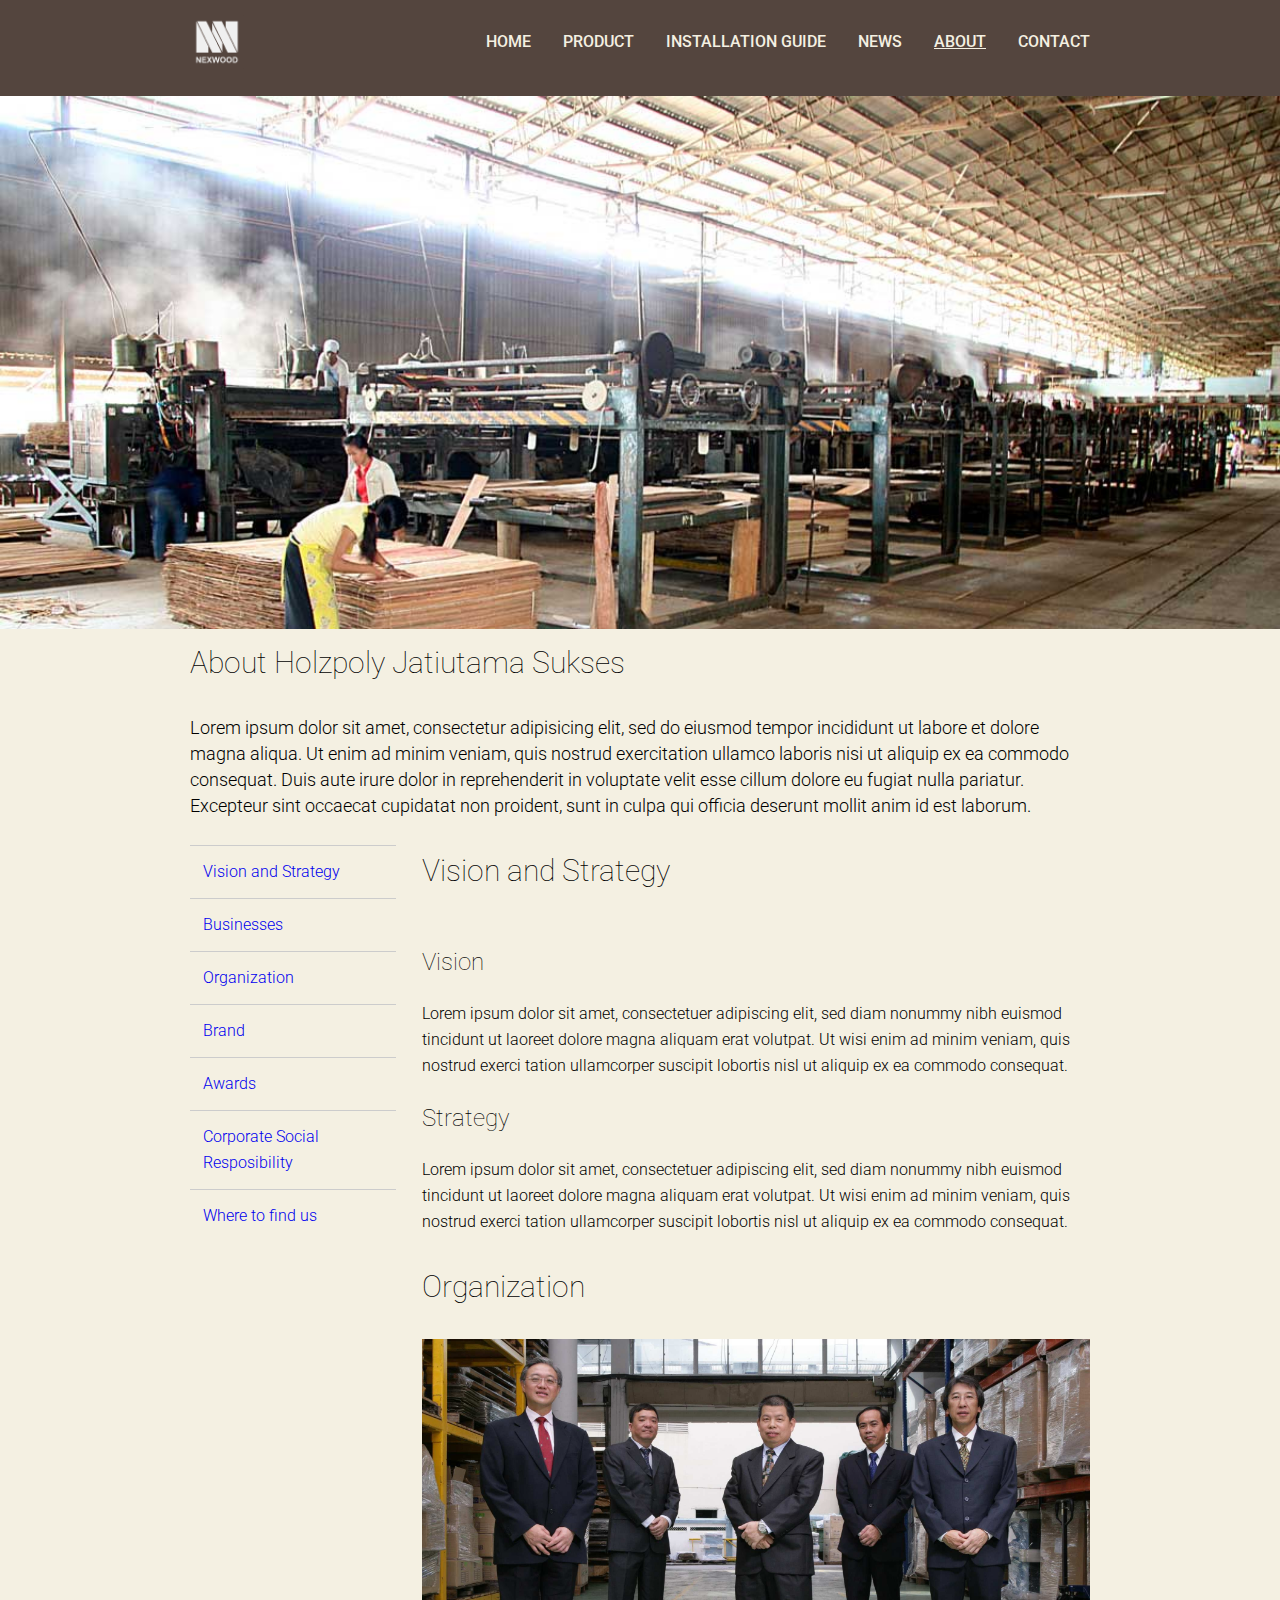
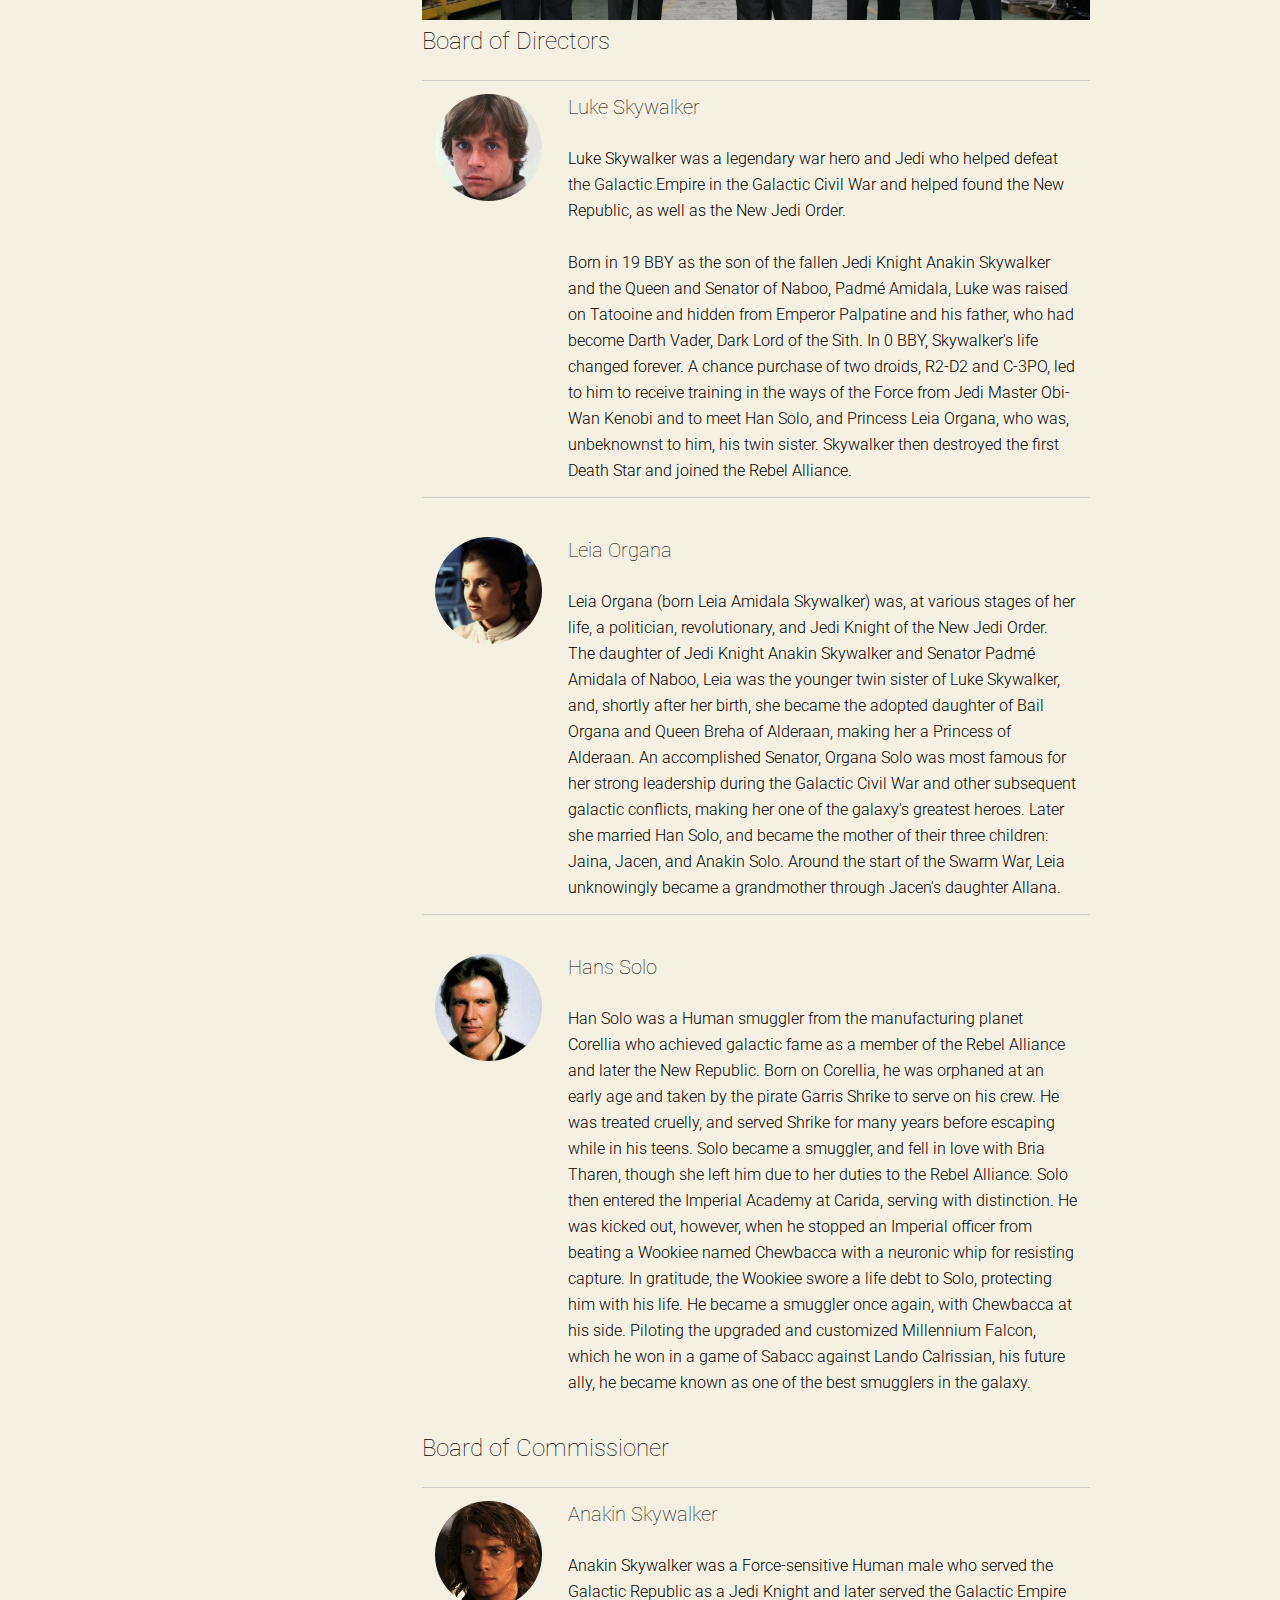
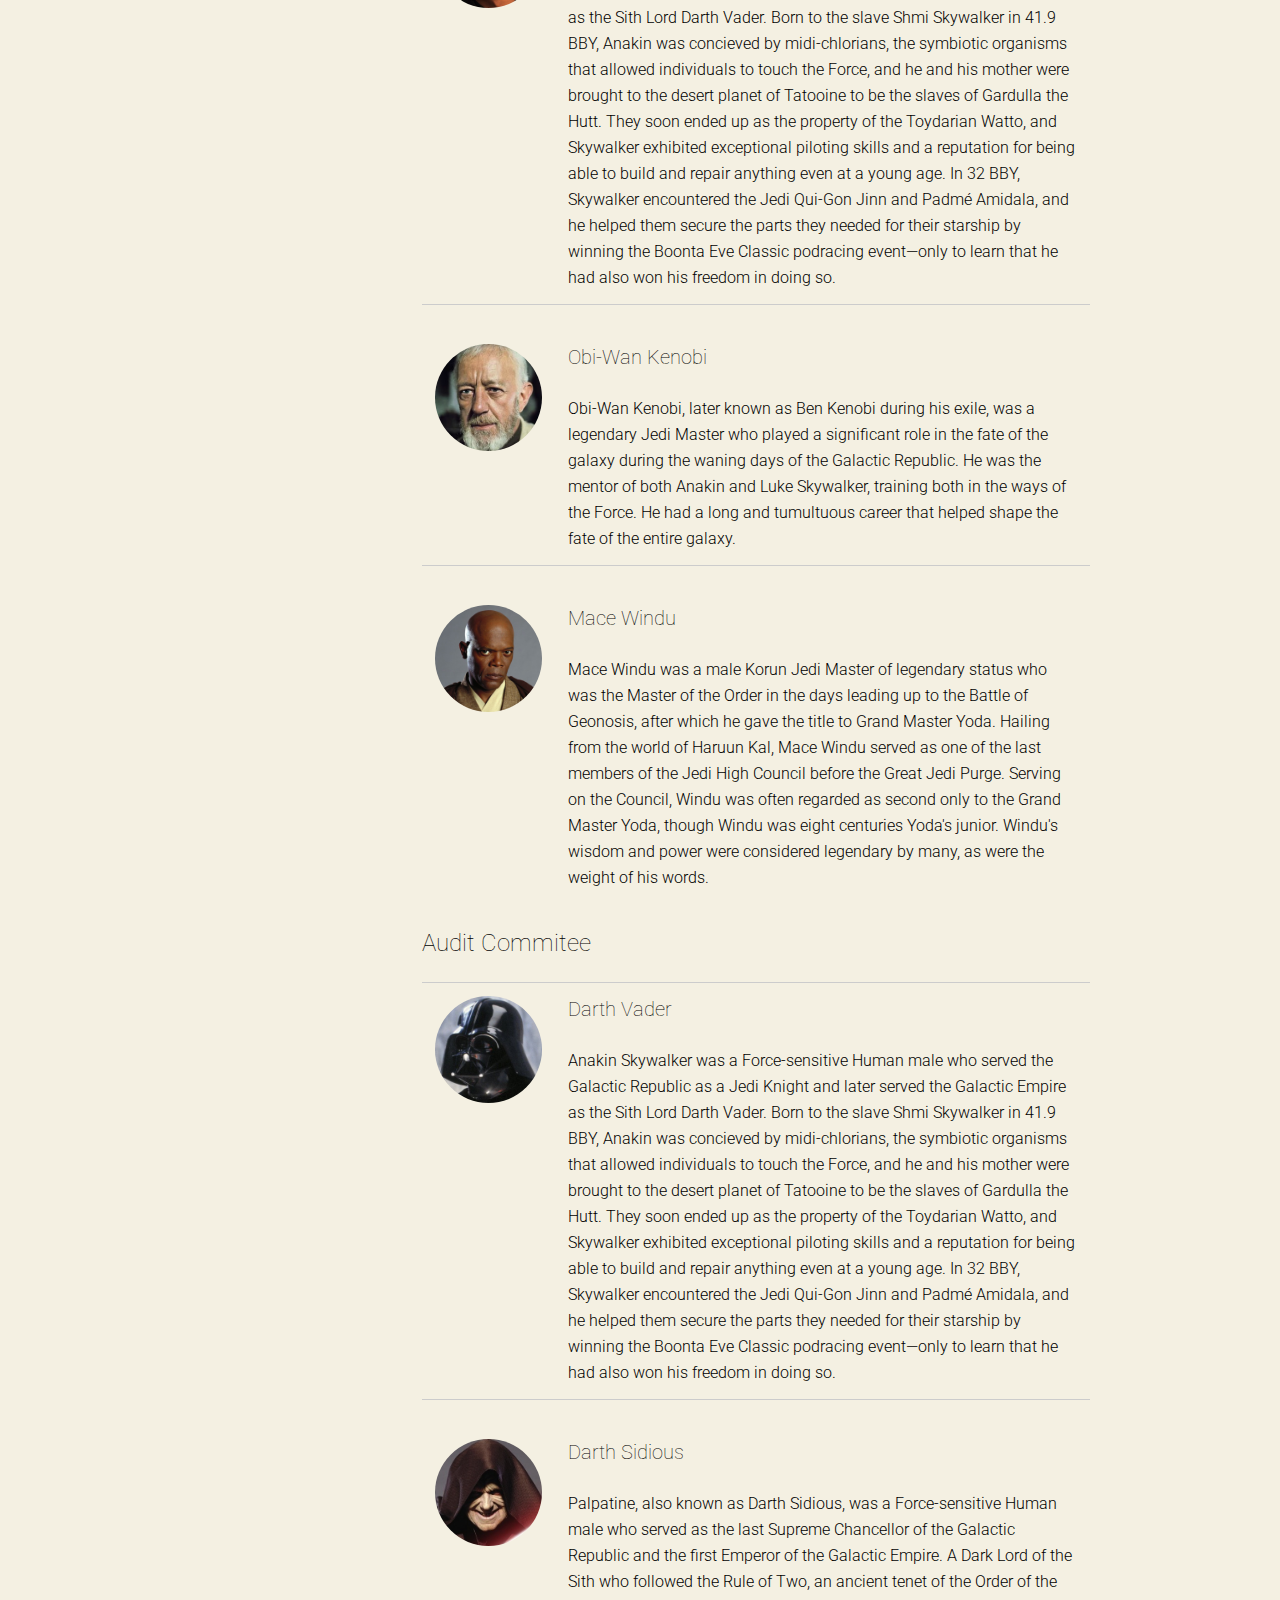
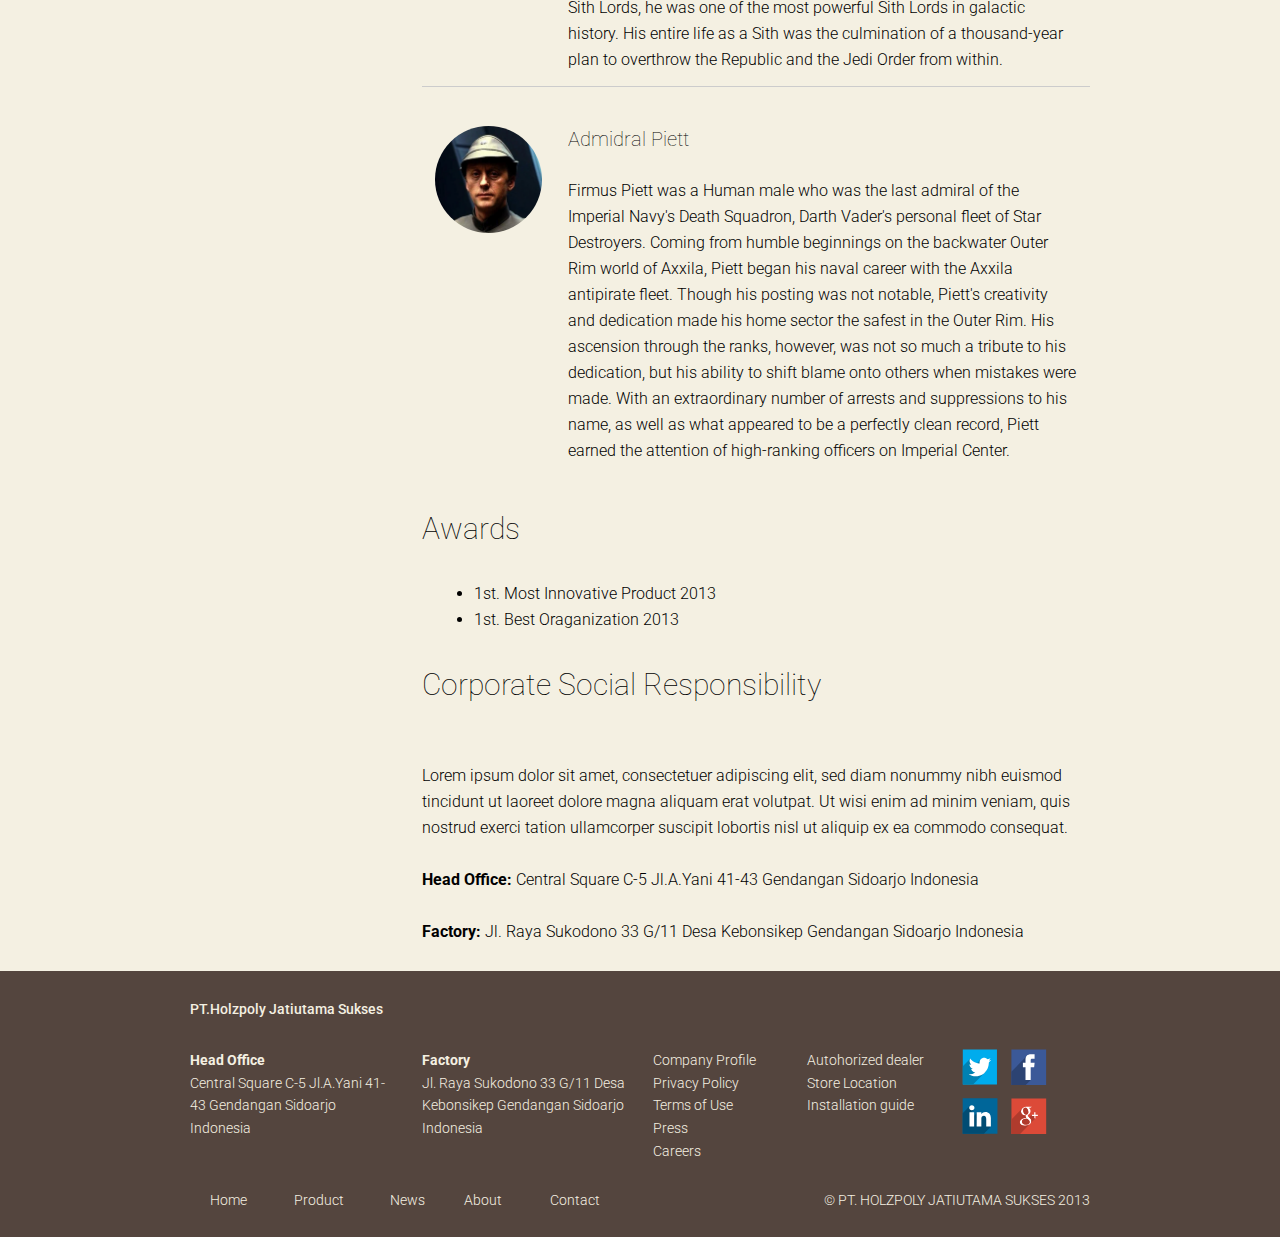
==== commit c0c82cdb: "fix css" ====
--- a/about.html
+++ b/about.html
@@ -35,7 +35,7 @@
         <!-- /Hammer reload -->
       
 	<link href='http://fonts.googleapis.com/css?family=Roboto:400,100,300,500,700' rel='stylesheet' type='text/css'>
-	<link rel='stylesheet' href='css/style.min.css'>
+	
     <link rel='stylesheet' href='css/style.css'>
     <script src="js/vendor/modernizr-2.6.2.min.js"></script>
 </head>
@@ -277,7 +277,7 @@
 
 <script src="//ajax.googleapis.com/ajax/libs/jquery/1.10.2/jquery.min.js"></script>
 <script>window.jQuery || document.write('<script src="js/vendor/jquery-1.10.2.min.js"><\/script>')</script>
-<script src='js/nexwood-js'></script>
+
 <script src='js/plugins.js'></script>
 <script src='js/jquery.idTabs.js'></script>
 <script src='js/jquery.backstretch.min.js'></script>
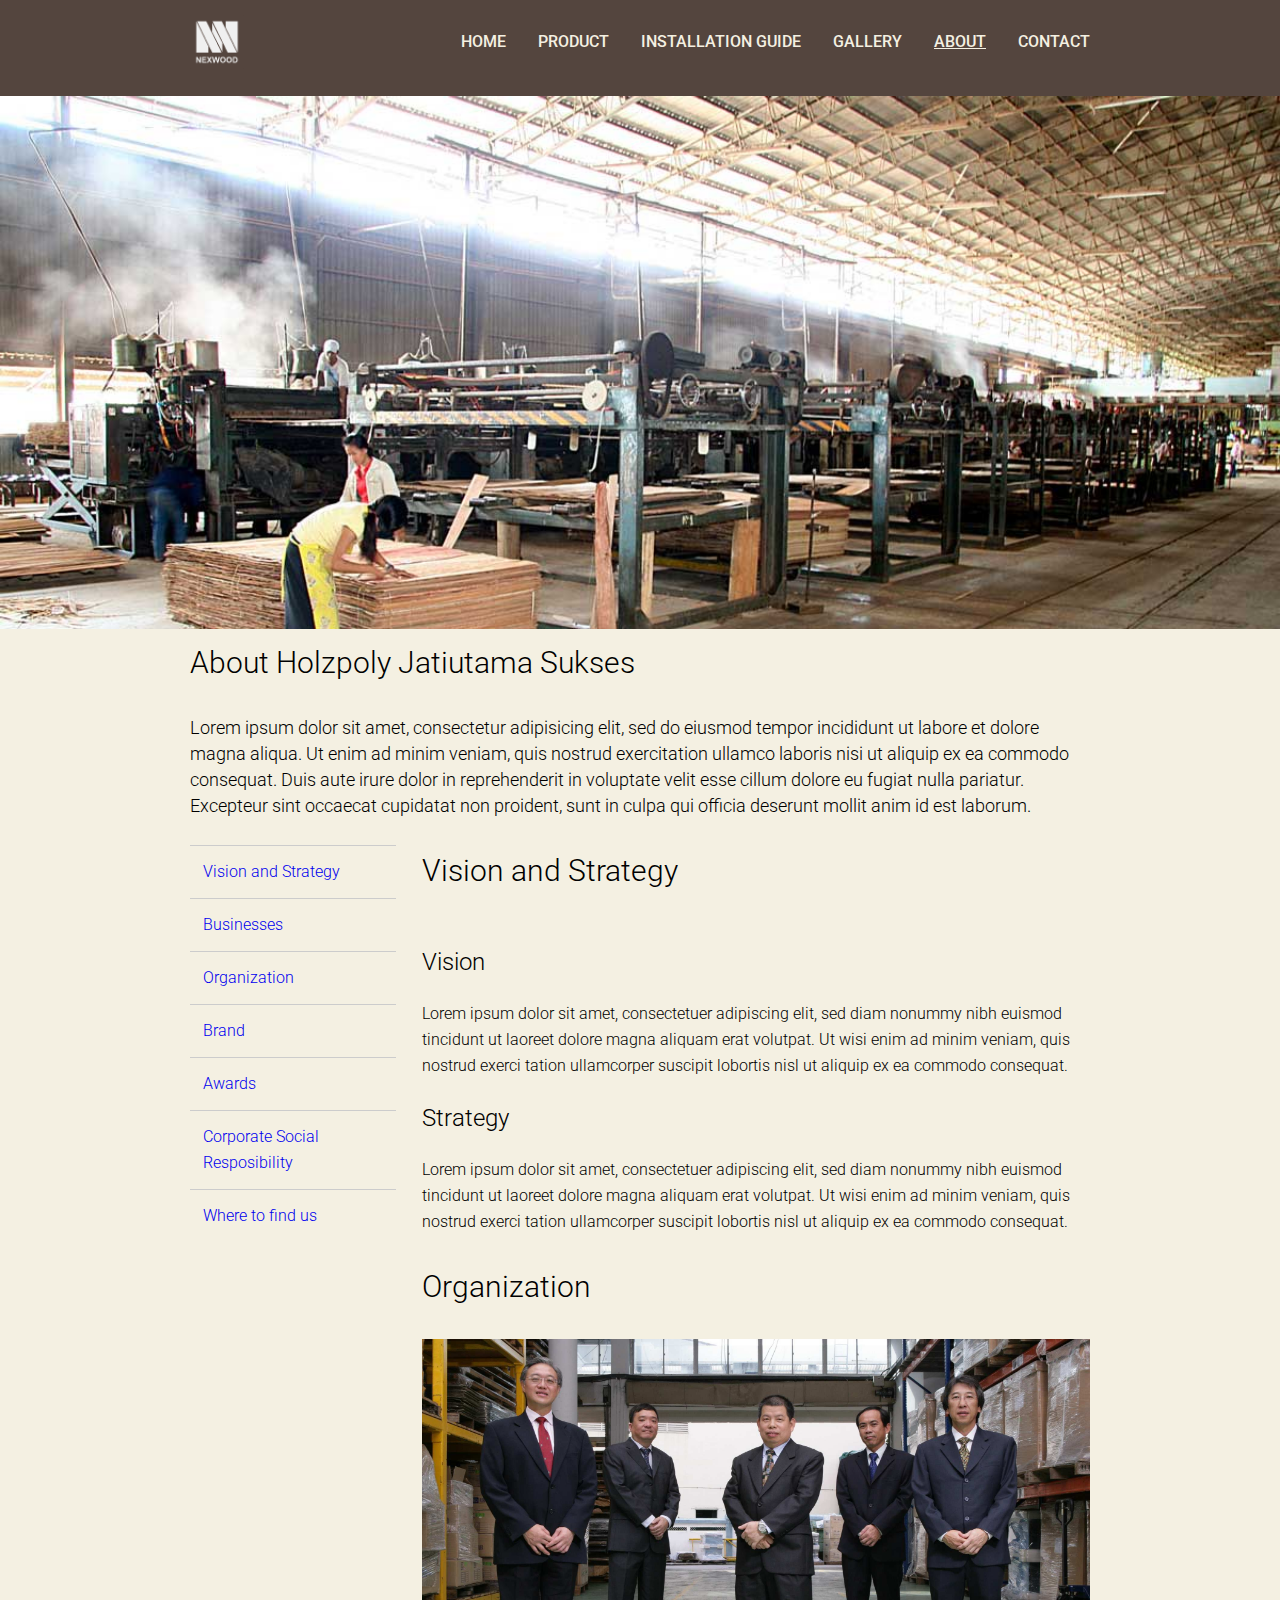
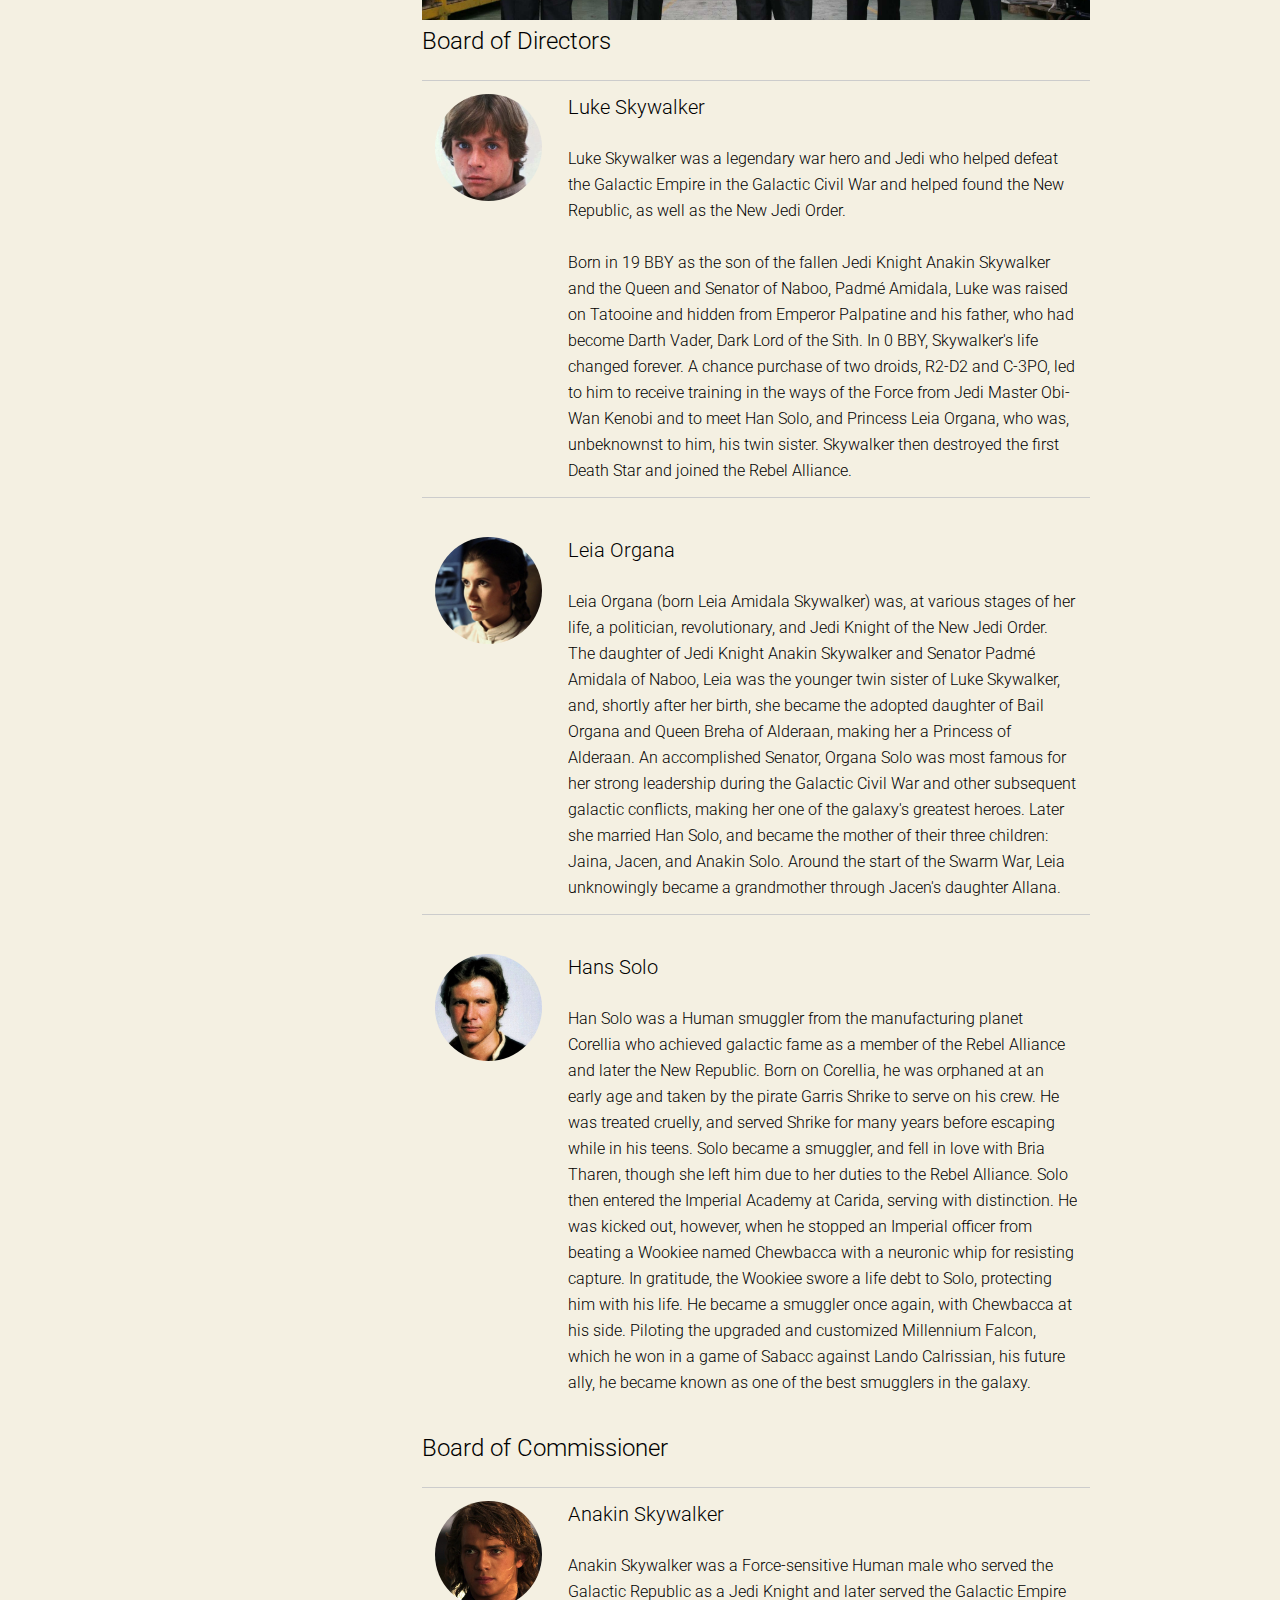
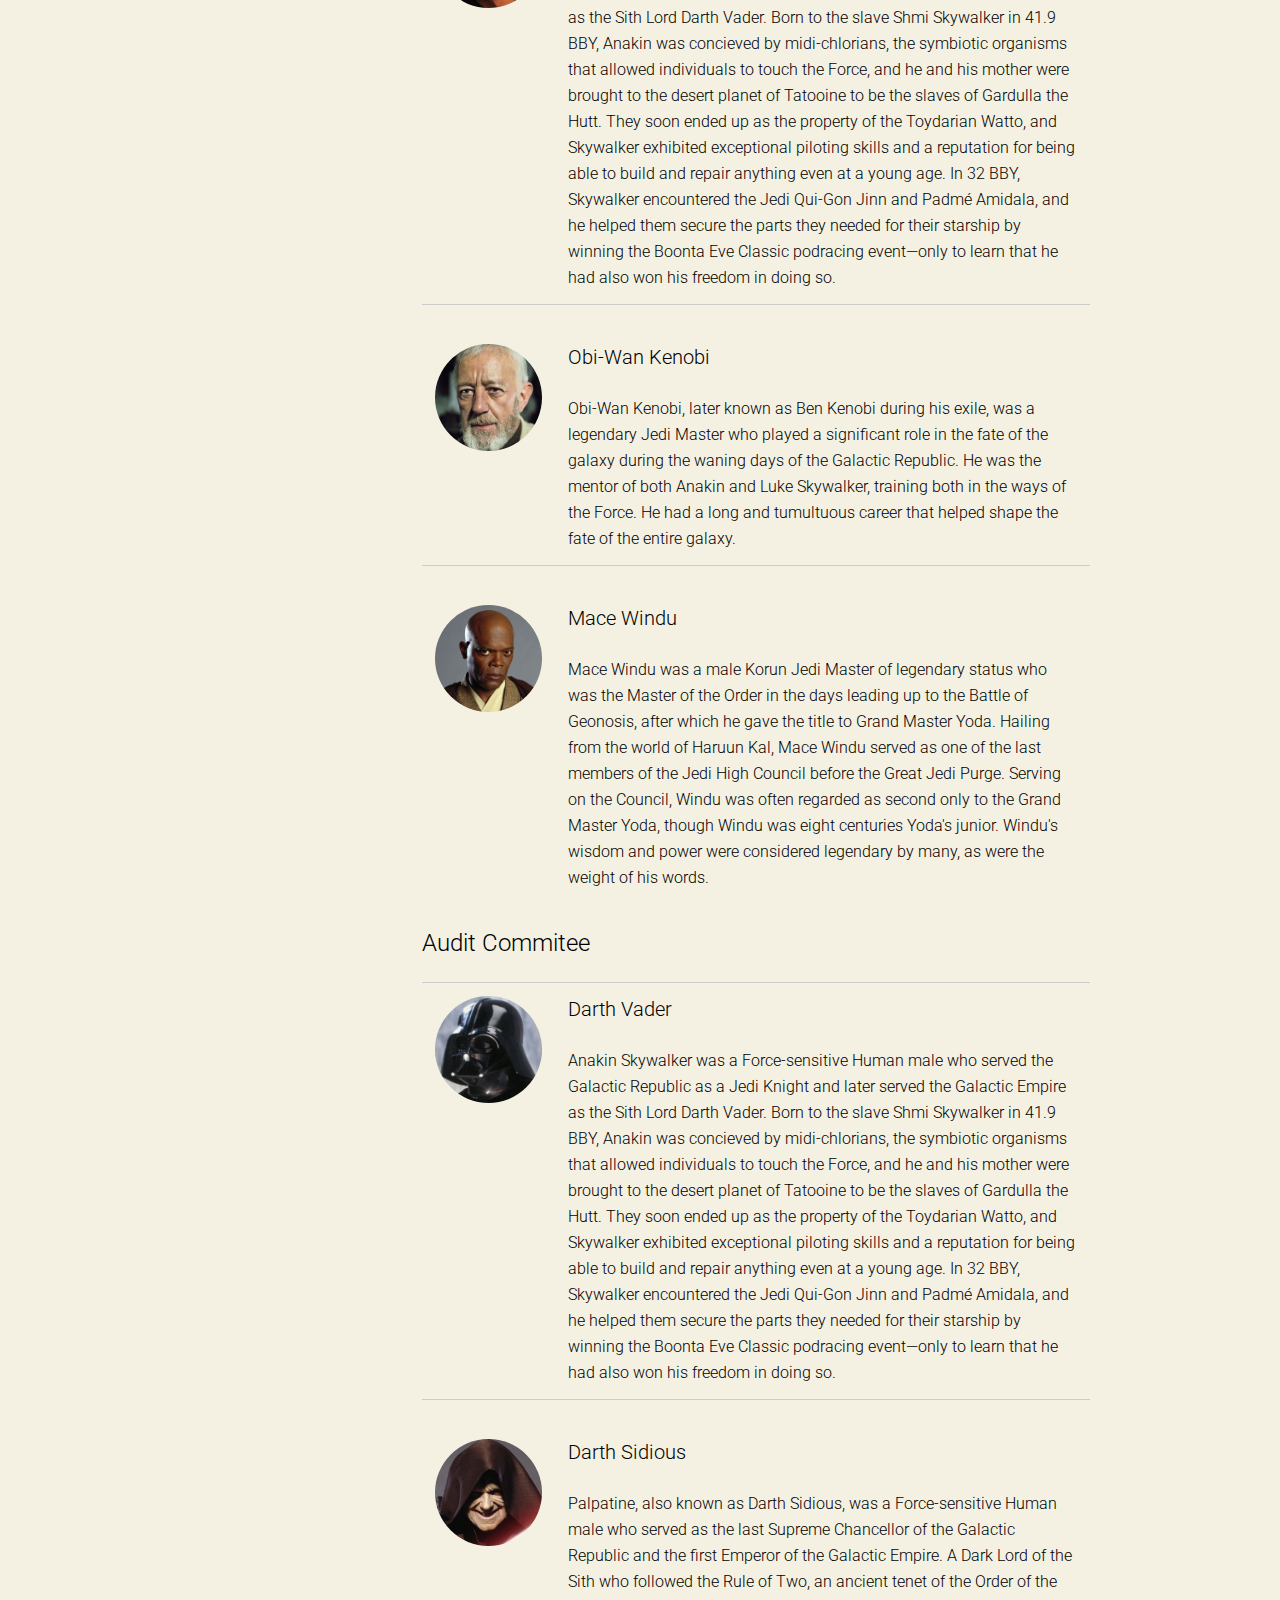
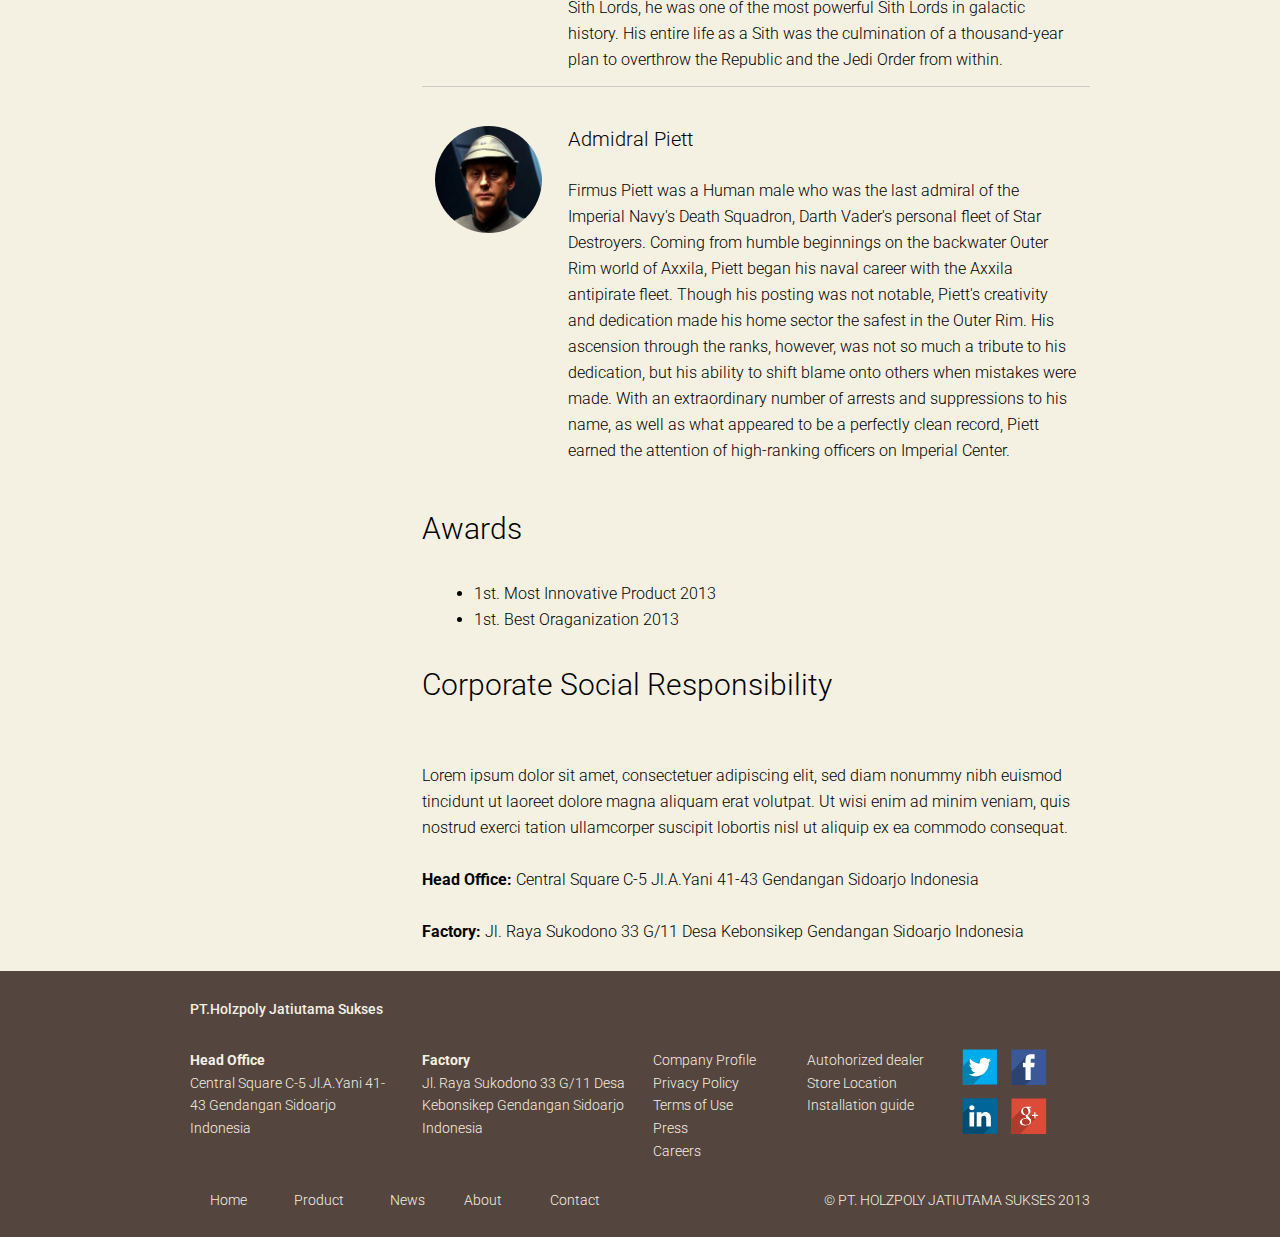
==== commit 546da432: "add gallery" ====
--- a/about.html
+++ b/about.html
@@ -46,7 +46,7 @@
 		<a href="#" class="toggle visuallyhidden--desk">$</a>
 		<nav class="main-nav" id="nadv">
 
-			<a href="index.html">Home</a><a href="product.html">Product</a><a href="install.html">Installation Guide</a><a href="news-fp.html">News</a><a class='current' href="about.html">About</a><a href="#contact">Contact</a>
+			<a href="index.html">Home</a><a href="product.html">Product</a><a href="install.html">Installation Guide</a><a href="gallery.html">Gallery</a><a class='current' href="about.html">About</a><a href="#contact">Contact</a>
 
 		</nav>
 
@@ -283,6 +283,7 @@
 <script src='js/jquery.backstretch.min.js'></script>
 <script src='js/jhere.min.js'></script>
 <script src='js/tooltipster.min.js'></script>
+<script src='js/masonry.js'></script>
 <script src="js/main.js"></script>
 
 <script type="text/javascript">
--- a/css/style.css
+++ b/css/style.css
@@ -51,7 +51,7 @@
  * Place any of your own variables that sit on top of inuit.css here.
  */
 h1, h2, h3, h4 {
-  font-weight: 100; }
+  font-weight: 300; }
 
 h5, h6 {
   font-weight: 500; }
@@ -2990,7 +2990,8 @@
  * corp img and keep aspect ratop
  */
 .ratio_16x9,
-.img-container {
+.img-container,
+.figure__img {
   position: relative;
   display: block;
   width: 100%;
@@ -2998,12 +2999,14 @@
   overflow: hidden;
   margin-bottom: 26px; }
   .ratio_16x9:before,
-  .img-container:before {
+  .img-container:before,
+  .figure__img:before {
     content: "";
     display: block;
     padding-top: 56.25%; }
   .ratio_16x9 > img,
-  .img-container > img {
+  .img-container > img,
+  .figure__img > img {
     position: absolute;
     top: 0;
     right: 0;
@@ -3166,22 +3169,23 @@
  */
 .hero {
   background: #372d28;
-  padding-bottom: 104px; }
+  margin-bottom: 104px;
+  color: #fff;
+  text-shadow: 0px 1px 4px rgba(0, 0, 0, 0.4); }
   .hero > *:last-child {
     margin-bottom: 0; }
 
 .has-arrow {
   position: relative;
-  margin-bottom: 104px;
   overflow: hidden; }
   .has-arrow:before, .has-arrow:after {
     position: absolute;
     bottom: 0;
     content: "";
+    height: 52px;
     width: 50%;
     display: inline-block;
-    background: #f4f0e2;
-    padding-bottom: 52px; }
+    background: #f4f0e2; }
   .has-arrow:before {
     left: -22px;
     -webkit-transform: skew(40deg);
@@ -3196,6 +3200,16 @@
     transform: skew(-40deg); }
 
 /**
+ * Slider 
+ */
+.slider__body {
+  vertical-align: middle !important;
+  padding-bottom: 78px; }
+
+.slider__img {
+  vertical-align: bottom !important; }
+
+/**
  * Media News
  */
 .media__news {
@@ -3217,6 +3231,51 @@
   border-top: 5px solid #E19563; }
 
 /**
+ * Animated Figure
+ */
+.animated-slide-up {
+  position: relative;
+  overflow: hidden;
+  margin-bottom: 0; }
+  @media only screen and (max-width: 1023px) {
+    .animated-slide-up {
+      margin-bottom: 26px; } }
+  .animated-slide-up .figure__img img {
+    width: 100%;
+    height: auto; }
+  @media only screen and (max-width: 1023px) {
+    .animated-slide-up .figure__img {
+      margin-bottom: 0; } }
+  .animated-slide-up .figure__body {
+    position: absolute;
+    left: 0;
+    right: 0;
+    top: auto;
+    font-weight: 400;
+    background: rgba(84, 69, 62, 0.8);
+    margin-bottom: 26px;
+    padding: 26px 13px;
+    color: #f4f0e2;
+    opacity: 0;
+    transition: opacity .4s;
+    -webkit-transition: all .4s; }
+    @media only screen and (max-width: 1023px) {
+      .animated-slide-up .figure__body {
+        position: relative;
+        opacity: 1;
+        margin-bottom: 0;
+        padding: 13px; } }
+  .animated-slide-up:hover .figure__body {
+    opacity: 1;
+    bottom: 0; }
+
+/**
+ * Gallery list
+ */
+.gallery-list a {
+  text-decoration: none; }
+
+/**
  * Background Class
  */
 .brown-bg {
@@ -3226,6 +3285,10 @@
 .satin-bg {
   background: #BC8554;
   border: none; }
+
+.walnut-bg {
+  background: #a1804c;
+  color: #f4f0e2; }
 
 /**
  * Parallax background 
@@ -3594,7 +3657,13 @@
   padding: 0;
   /* [2] */
   margin-left: -26px;
-  /* [3] */ }
+  /* [3] */
+  letter-spacing: -0.31em; }
+
+/* Opera hack */
+.opera:-o-prefocus,
+.grid {
+  word-spacing: -0.43em; }
 
 /**
  * 1. Cause columns to stack side-by-side.
@@ -3617,7 +3686,9 @@
   -moz-box-sizing: border-box;
   /* [5] */
   box-sizing: border-box;
-  /* [5] */ }
+  /* [5] */
+  letter-spacing: normal;
+  word-spacing: normal; }
 
 /**
  * Reversed grids allow you to structure your source in the opposite order to
@@ -4225,28 +4296,21 @@
 /**
  * $ Slider Classes
  */
-.slider-overlay {
-  margin: auto;
-  position: absolute;
-  top: 0;
-  left: 0;
-  bottom: 0;
-  right: 0;
-  width: 60%;
-  height: 60%;
-  min-width: 200px;
-  max-width: 800px;
-  padding: 40px; }
-
-.hero {
-  color: #fff;
-  text-shadow: 0px 1px 5px rgba(0, 0, 0, 0.8); }
-
-.slider__body {
-  vertical-align: middle !important; }
-
-.slider__img {
-  vertical-align: bottom !important; }
+.img-tahan-air {
+  background: url(../img/tahan-air.jpg) no-repeat;
+  width: 100%;
+  height: 100%;
+  background-position: 100% 100%;
+  background-size: 300px; }
+
+@media only screen and (max-width: 480px) {
+  .tahan-air-bg {
+    background: url(../img/tahan-air.jpg);
+    background-position: 150px 100%;
+    background-size: 400px;
+    background-repeat: no-repeat; }
+    .tahan-air-bg p {
+      max-width: 14em; } }
 
 /**
  * Responsive Navigation
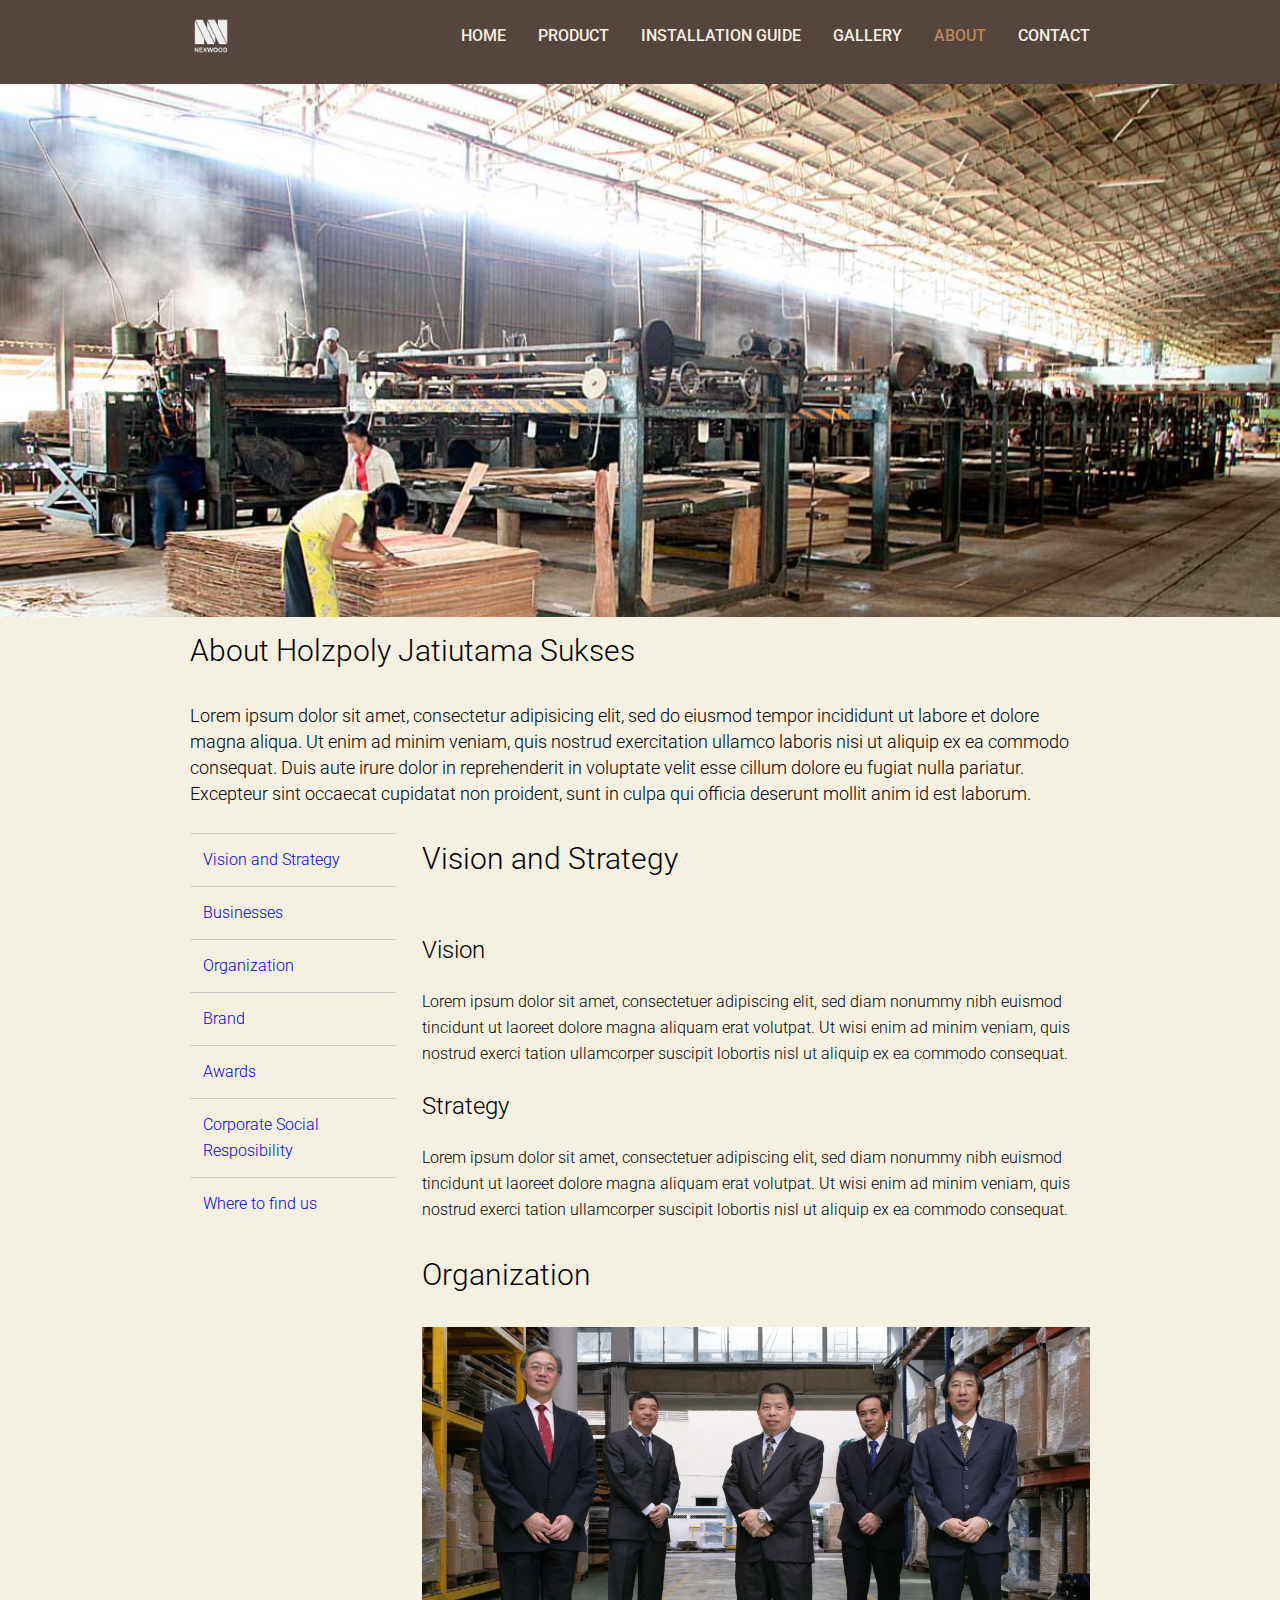
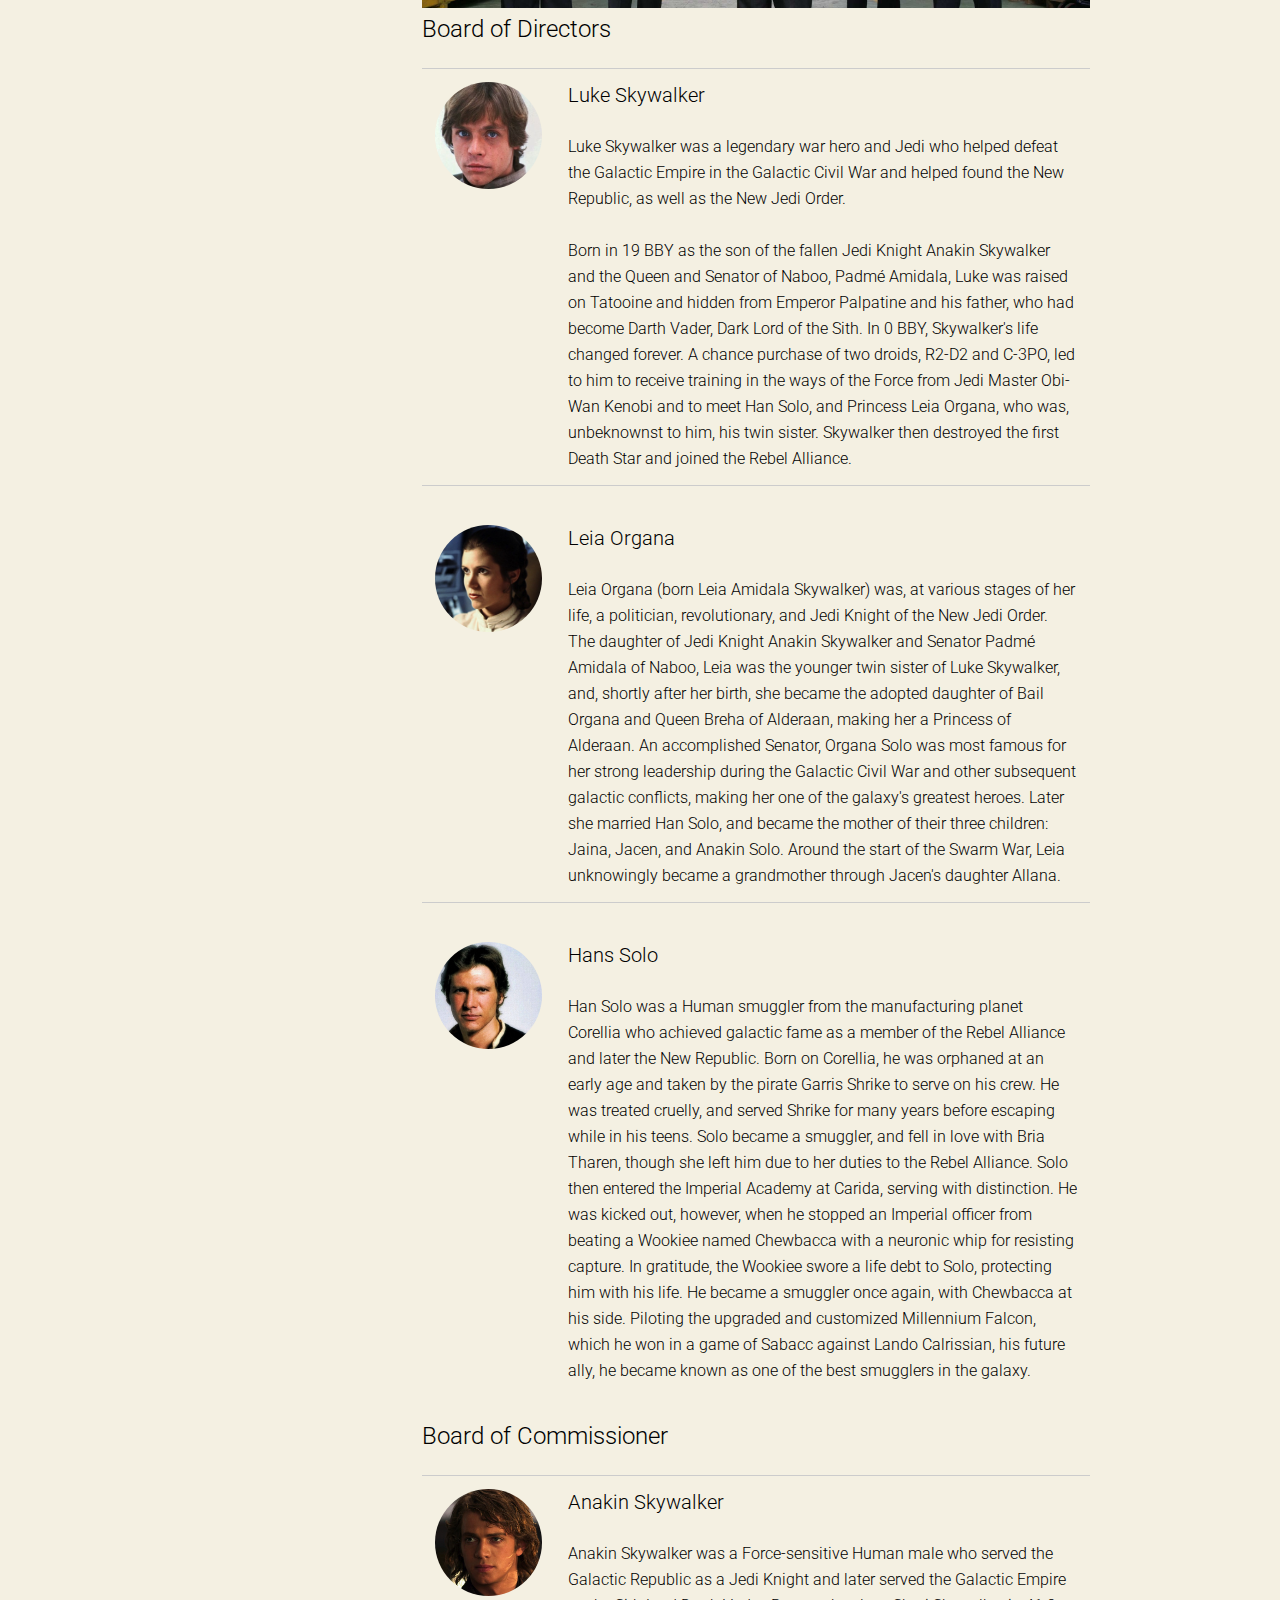
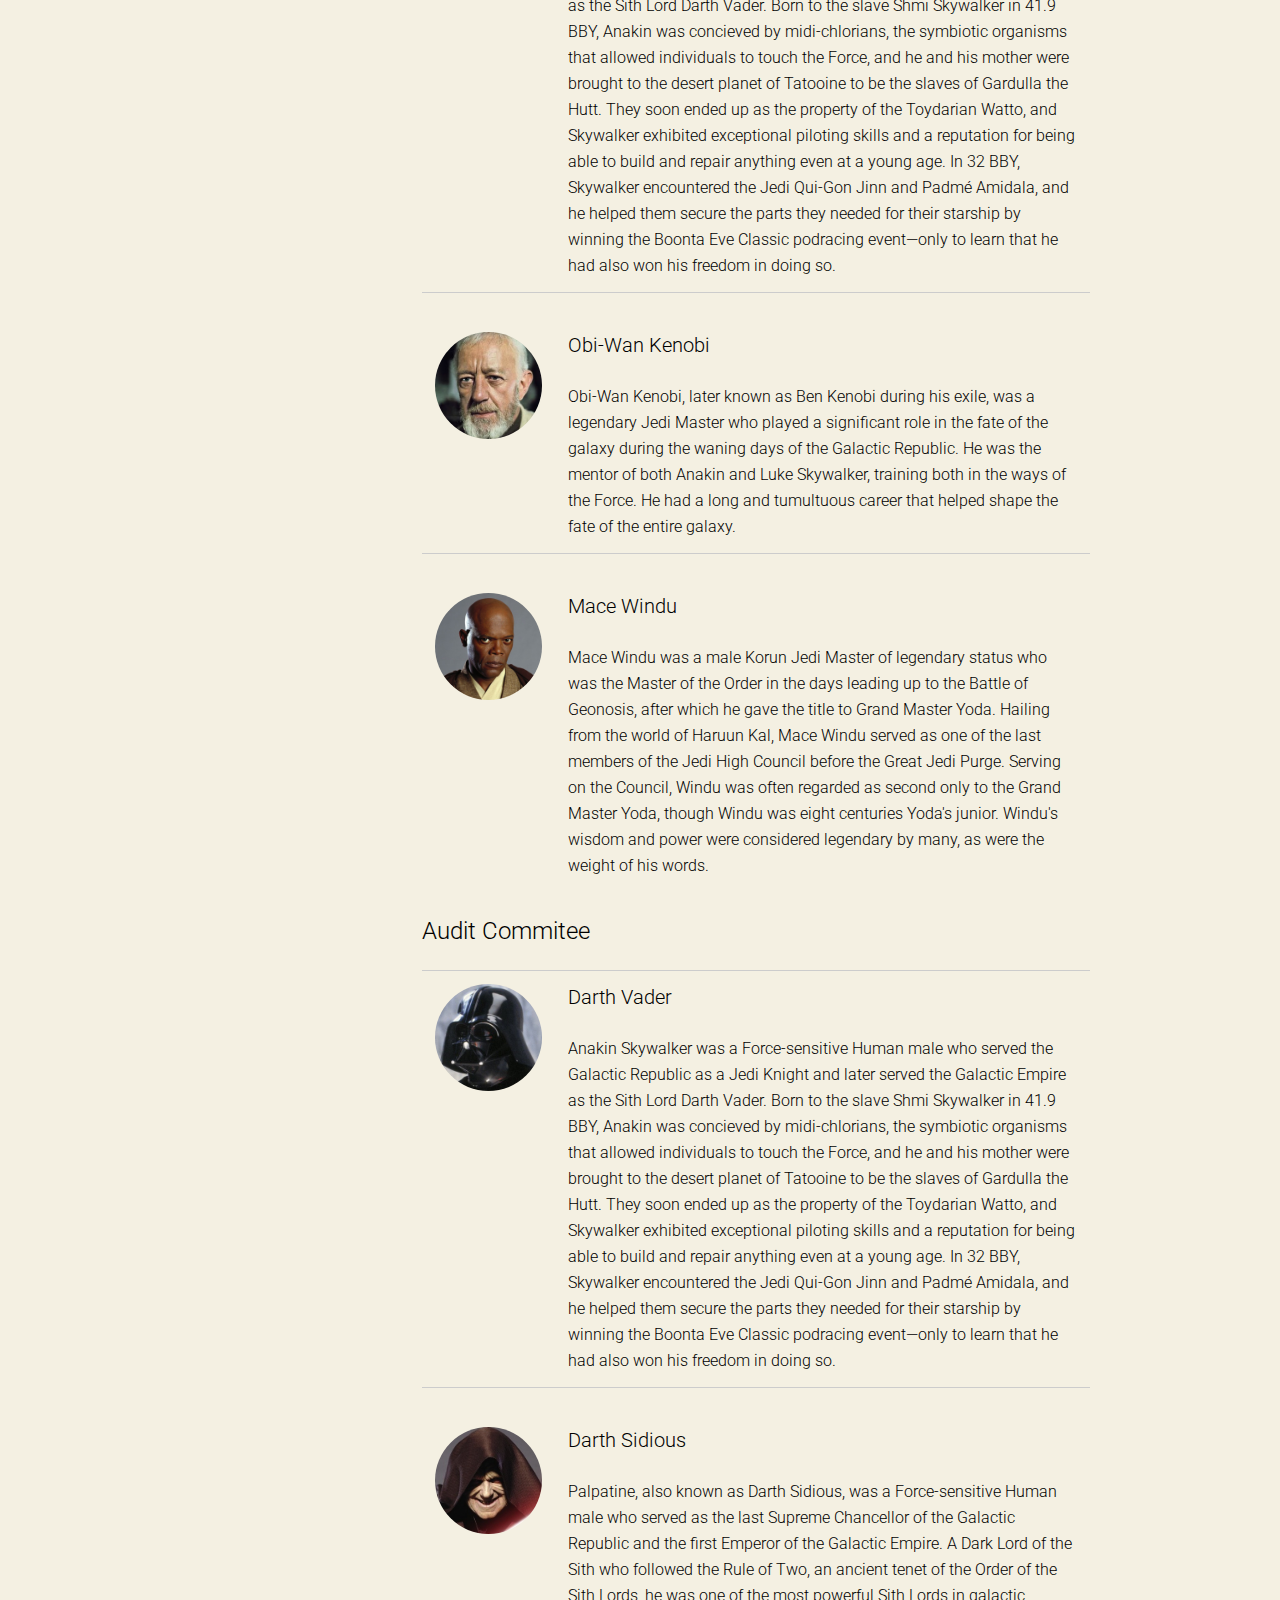
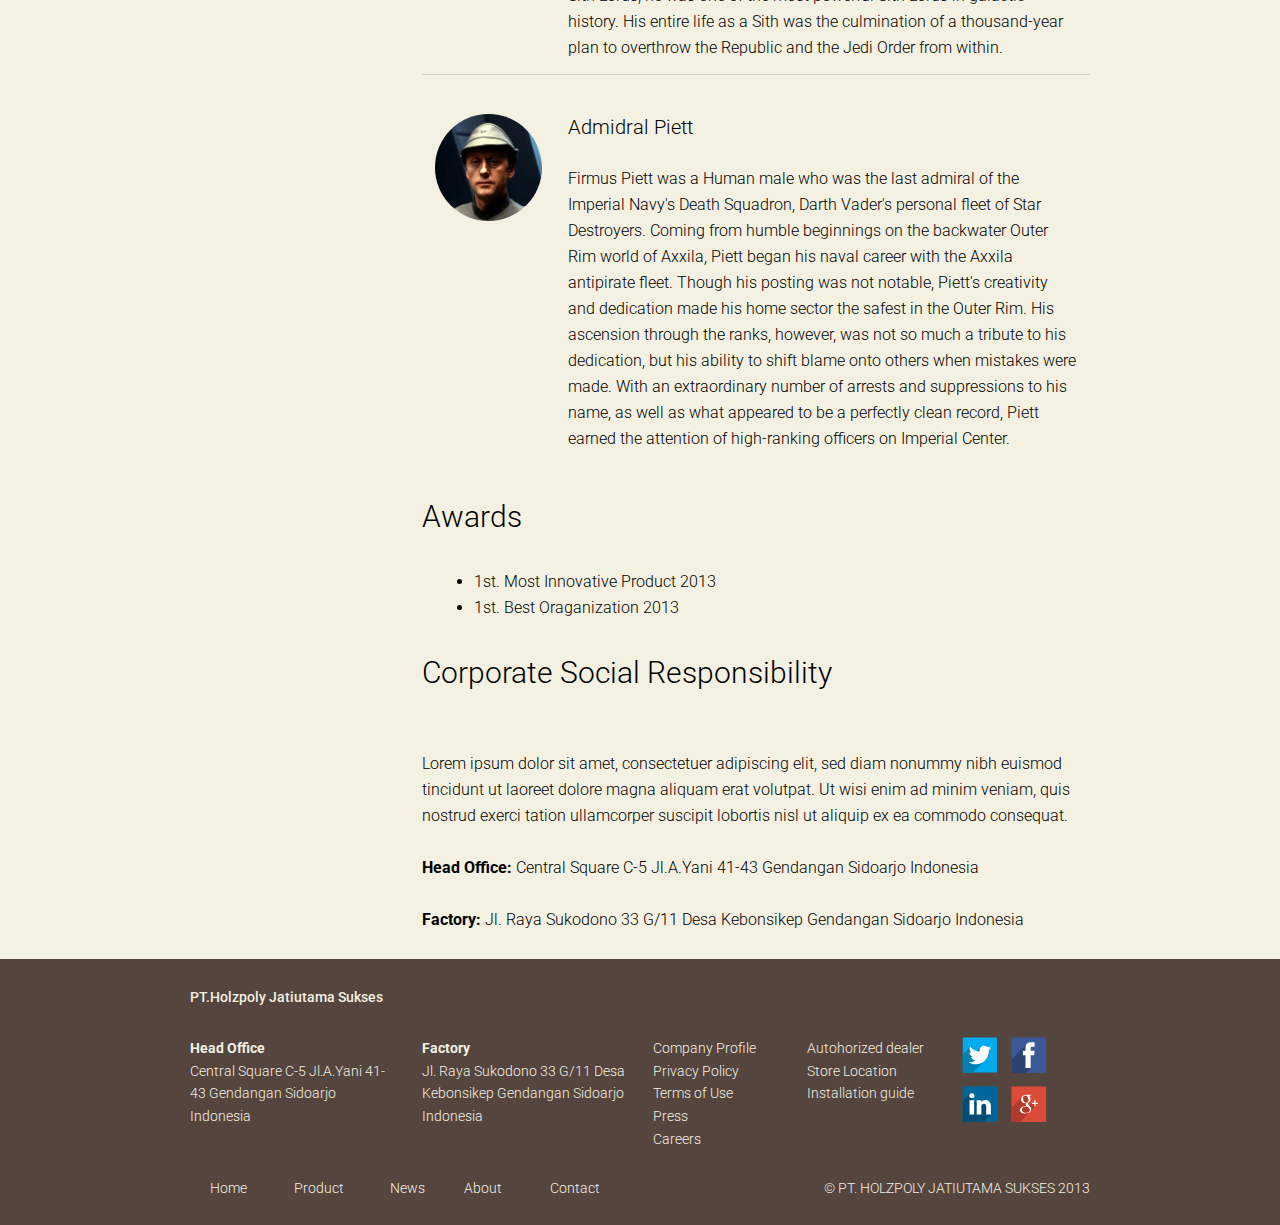
==== commit 4e836134: "update new gallert" ====
--- a/about.html
+++ b/about.html
@@ -283,7 +283,9 @@
 <script src='js/jquery.backstretch.min.js'></script>
 <script src='js/jhere.min.js'></script>
 <script src='js/tooltipster.min.js'></script>
-<script src='js/masonry.js'></script>
+<script src='js/jquery.unveil.js'></script>
+<script src='js/jquery.bxslider.min.js'></script>
+<script src='js/swipe.js'></script>
 <script src="js/main.js"></script>
 
 <script type="text/javascript">
@@ -292,39 +294,6 @@
 		});
 	</script>
 
-<script>
-  var navigation = responsiveNav("#nav",
-  	customToggle: "#nav-toggle",
-  	 open: function () {
-          var toggle = document.getElementById("nav-toggle");
-          toggle.className = toggle.className.replace(/(^|\s)closed(\s|$)/, "opened");
-        },
-        close: function () {
-          var toggle = document.getElementById("nav-toggle");
-          toggle.className = toggle.className.replace(/(^|\s)opened(\s|$)/, "closed");
-        }
-      });
-
-</script>
-
-<script>
-            $(window).on('load', function() {
-                $('#map_canvas').jHERE({
-                    enable: ['behavior'],
-                    center: [-7.38784, 112.72727],
-                    zoom: 15,
-                    type: 'terrain'
-                }).jHERE('marker', [-7.38784, 112.72727], {
-                    icon: 'https://dl.dropboxusercontent.com/u/16675423/office-marker.png',
-                    anchor: {x: 13, y: 54},
-                    
-                }).jHERE('marker', [-7.390945, 112.722092], {
-                    icon: 'https://dl.dropboxusercontent.com/u/16675423/factory-marker.png',
-                    anchor: {x: 12, y: 54},
-                    
-                });
-            });
-        </script>
 
 <script>
 	$(".hero").backstretch([
--- a/css/style.css
+++ b/css/style.css
@@ -2944,10 +2944,16 @@
  */
 @media only screen and (max-width: 480px) {
   html {
-    font-size: 87.5%; } }
+    font-size: 87.5%;
+    line-height: 1.3; } }
 
 body {
   background: #f4f0e2; }
+
+@media only screen and (max-width: 480px) {
+  p, .lead {
+    font-size: 1em;
+    line-height: 1.4; } }
 
 /* ==========================================================================
     $ Typography 
@@ -2989,29 +2995,59 @@
 /**
  * corp img and keep aspect ratop
  */
-.ratio_16x9,
-.img-container,
-.figure__img {
+.img-crop {
   position: relative;
   display: block;
   width: 100%;
   height: auto;
   overflow: hidden;
   margin-bottom: 26px; }
-  .ratio_16x9:before,
-  .img-container:before,
-  .figure__img:before {
+  .img-crop:after {
     content: "";
-    display: block;
-    padding-top: 56.25%; }
-  .ratio_16x9 > img,
-  .img-container > img,
-  .figure__img > img {
+    display: block; }
+  .img-crop > img {
+    width: 100%;
+    height: auto;
     position: absolute;
-    top: 0;
+    top: auto;
     right: 0;
-    bottom: 0;
+    bottom: auto;
     left: 0; }
+
+/**
+ * hide top part of image
+ */
+.crop--bottom img {
+  position: absolute;
+  top: auto;
+  left: 0;
+  right: 0;
+  bottom: 0;
+  -webkit-transform: translate(0, 0);
+  -moz-transform: translate(0, 0);
+  -ms-transform: translate(0, 0);
+  -o-transform: translate(0, 0);
+  transform: translate(0, 0);
+  -webkit-transition: all 1s ease;
+  -moz-transition: all 1s ease;
+  -ms-transition: all 1s ease;
+  -o-transition: all 1s ease;
+  transition: all 1s ease; }
+.crop--bottom:hover img, .crop--bottom:focus img {
+  -webkit-transform: translate(0, 10%);
+  -moz-transform: translate(0, 10%);
+  -ms-transform: translate(0, 10%);
+  -o-transform: translate(0, 10%);
+  transform: translate(0, 10%); }
+
+/**
+ * Image Ratio
+ * Must use img-crop class
+ */
+.ratio_16x9:after {
+  content: "";
+  display: block;
+  padding-bottom: 56.25%; }
 
 /**
 * Elastic Video / Fluid Video
@@ -3158,6 +3194,10 @@
   max-width: 48em;
   width: 98%;
   margin: 0 auto; }
+
+.container--full {
+  width: 100%;
+  padding: 0 26px; }
 
 /* ==========================================================================
     $ Modules
@@ -3233,41 +3273,47 @@
 /**
  * Animated Figure
  */
-.animated-slide-up {
+.animated-fade-in {
   position: relative;
   overflow: hidden;
   margin-bottom: 0; }
   @media only screen and (max-width: 1023px) {
-    .animated-slide-up {
+    .animated-fade-in {
       margin-bottom: 26px; } }
-  .animated-slide-up .figure__img img {
+  .animated-fade-in .figure__img img {
     width: 100%;
     height: auto; }
   @media only screen and (max-width: 1023px) {
-    .animated-slide-up .figure__img {
+    .animated-fade-in .figure__img {
       margin-bottom: 0; } }
-  .animated-slide-up .figure__body {
+  .animated-fade-in .figure__body {
     position: absolute;
     left: 0;
+    bottom: 0;
     right: 0;
     top: auto;
     font-weight: 400;
+    background: #54453e;
     background: rgba(84, 69, 62, 0.8);
     margin-bottom: 26px;
     padding: 26px 13px;
     color: #f4f0e2;
     opacity: 0;
-    transition: opacity .4s;
-    -webkit-transition: all .4s; }
+    line-height: 1.3;
+    -webkit-transition: 500ms;
+    -o-transition: 500ms;
+    transition: 500ms; }
     @media only screen and (max-width: 1023px) {
-      .animated-slide-up .figure__body {
+      .animated-fade-in .figure__body {
         position: relative;
         opacity: 1;
         margin-bottom: 0;
-        padding: 13px; } }
-  .animated-slide-up:hover .figure__body {
-    opacity: 1;
-    bottom: 0; }
+        padding: 13px 0;
+        line-height: 1.3em;
+        background: transparent;
+        color: #54453e; } }
+  .animated-fade-in:hover .figure__body, .animated-fade-in:active .figure__body {
+    opacity: 1; }
 
 /**
  * Gallery list
@@ -4313,19 +4359,36 @@
       max-width: 14em; } }
 
 /**
+ * SWipe JS
+ */
+.swipe {
+  overflow: hidden;
+  visibility: hidden;
+  position: relative; }
+
+.swipe-wrap {
+  overflow: hidden;
+  position: relative; }
+
+.swipe-wrap > div {
+  float: left;
+  width: 10%;
+  position: relative; }
+
+/**
  * Responsive Navigation
  */
 .logo {
-  width: 54px;
-  height: 54px;
-  background-size: 54px 54px;
+  width: 42px;
+  height: 42px;
+  background-size: 42px 42px;
   line-height: 1;
   margin-bottom: 0; }
 
 .toggle {
-  width: 54px;
-  height: 54px;
-  background-size: 54px 54px; }
+  width: 42px;
+  height: 42px;
+  background-size: 42px 42px; }
   @media only screen and (max-width: 1023px) {
     .toggle {
       float: right; } }
@@ -4351,6 +4414,10 @@
     width: 100%;
     display: inline-block;
     line-height: 1; }
+  @media only screen and (max-width: 1023px) {
+    .main-heading {
+      padding: 0;
+      line-height: 0; } }
 
 .main-nav {
   display: inline-block; }
@@ -4365,7 +4432,7 @@
     .main-nav a {
       display: block;
       margin: 0;
-      padding: 13px 0; } }
+      padding: 26px 0; } }
 
 .show {
   display: block !important; }
@@ -4374,7 +4441,7 @@
  * Main Heading Current
  */
 .main-heading .current {
-  text-decoration: underline; }
+  color: #bc8554; }
 
 /**
  * Tooltips
@@ -4625,6 +4692,43 @@
   -ms-transform: scale(1.1, 1.1);
   transform: scale(1.1, 1.1); }
 
+.effeckt-caption {
+  position: relative;
+  float: left;
+  overflow: hidden; }
+
+.effeckt-caption:nth-child(2n) {
+  margin-right: 0; }
+
+.effeckt-caption img {
+  -webkit-transition: 500ms;
+  -o-transition: 500ms;
+  transition: 500ms; }
+
+.effeckt-caption figcaption {
+  position: absolute;
+  -webkit-transition: 500ms;
+  -o-transition: 500ms;
+  transition: 500ms;
+  width: 100%; }
+
+.effeckt-caption-2 figcaption {
+  bottom: 0;
+  left: 0;
+  opacity: 0;
+  -webkit-transform: translateY(100%);
+  -ms-transform: translateY(100%);
+  -o-transform: translateY(100%);
+  transform: translateY(100%); }
+
+.effeckt-caption-2:hover figcaption,
+.effeckt-caption-2:active figcaption {
+  opacity: 1;
+  -webkit-transform: translateY(0);
+  -ms-transform: translateY(0);
+  -o-transform: translateY(0);
+  transform: translateY(0); }
+
 /**
  * Todo
  * Main Nav
